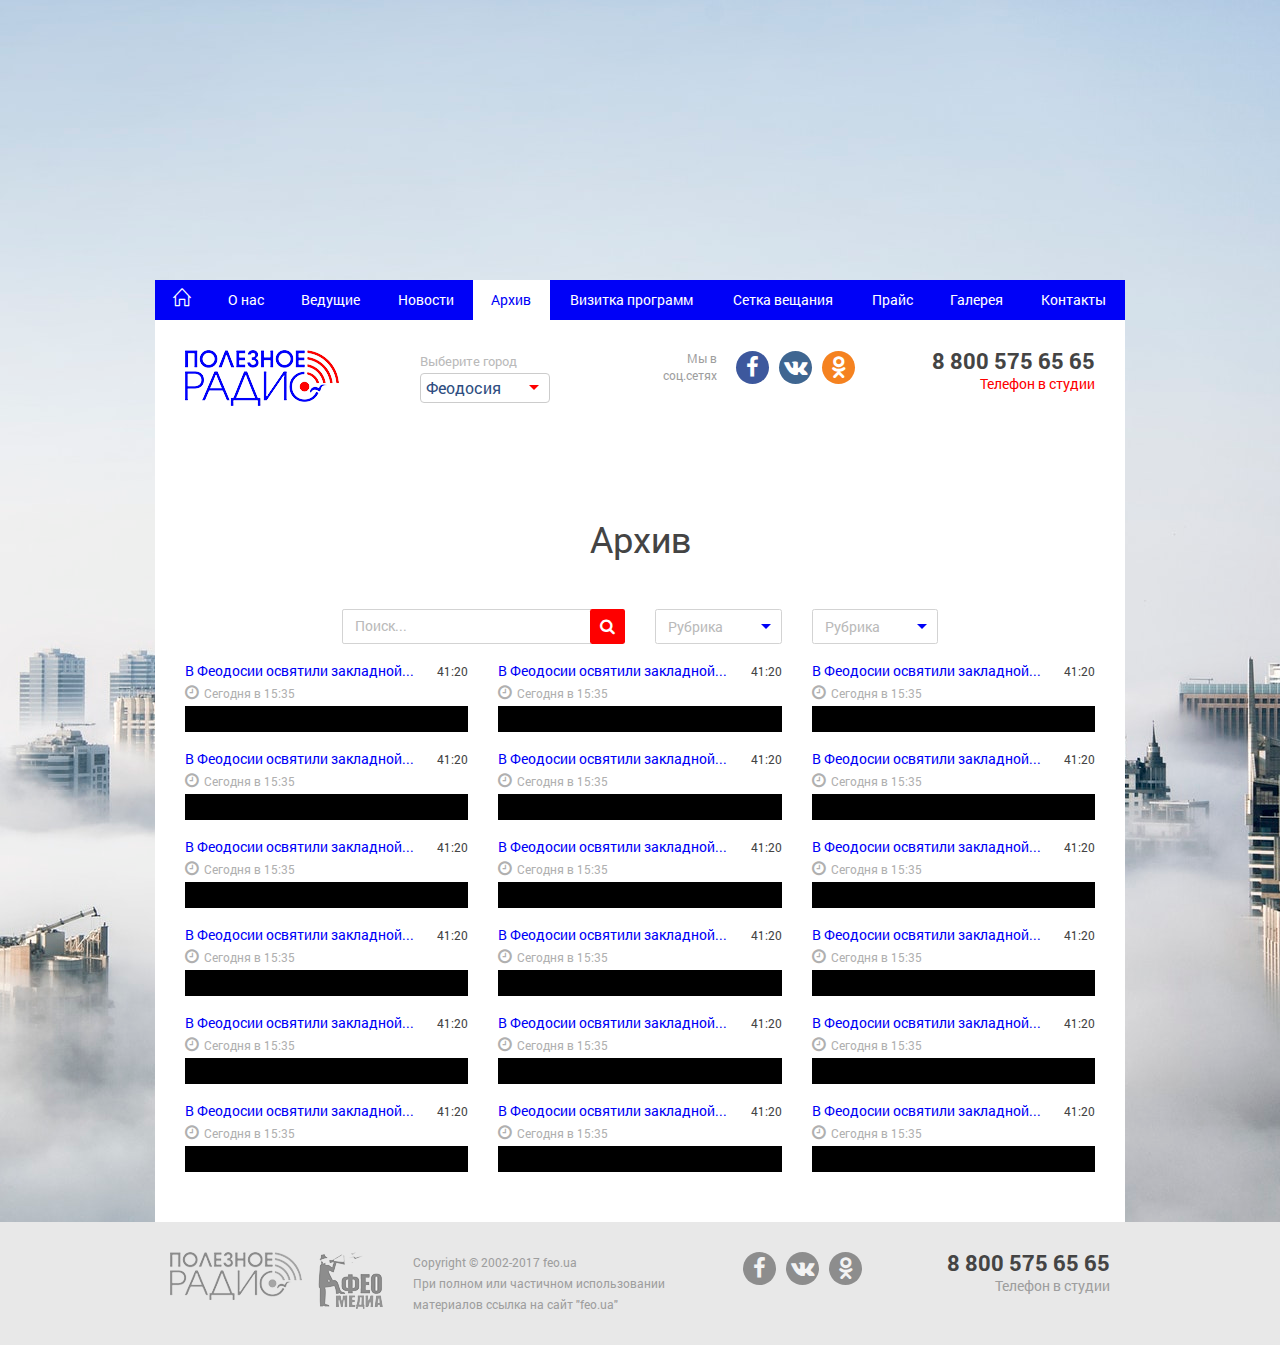
==== arhiv.html @ bcfb174d "13.10.17+" ====
<!DOCTYPE html>
<html>

<head>

	<meta charset="utf-8">

	<title>Архив</title>
	<meta name="description" content="">

	<meta http-equiv="X-UA-Compatible" content="IE=edge">
	<meta name="viewport" content="width=device-width, initial-scale=1, maximum-scale=1">

	<meta property="og:image" content="path/to/image.jpg">
	<link rel="shortcut icon" href="img/favicon/favicon.ico" type="image/x-icon">
	<link rel="apple-touch-icon" href="img/favicon/apple-touch-icon.png">
	<link rel="apple-touch-icon" sizes="72x72" href="img/favicon/apple-touch-icon-72x72.png">
	<link rel="apple-touch-icon" sizes="114x114" href="img/favicon/apple-touch-icon-114x114.png">

	<link rel="stylesheet" href="libs/simple-line-icons/css/simple-line-icons.css">
	<link rel="stylesheet" href="libs/font-awesome/css/font-awesome.min.css">
	<link rel="stylesheet" href="css/main.min.css">

	<!-- Chrome, Firefox OS and Opera -->
	<meta name="theme-color" content="#000">
	<!-- Windows Phone -->
	<meta name="msapplication-navbutton-color" content="#000">
	<!-- iOS Safari -->
	<meta name="apple-mobile-web-app-status-bar-style" content="#000">

</head>

<body>
	<header class="main-header">
		<div class="container">
			<div class="row">
				<nav class="main-menu hidden-xs">
					<ul>
						<li><a href="/"><span class="icon-home"></span></a></li>
						<li><a href="onas.html">О нас</a></li>
						<li><a href="vedushie.html">Ведущие</a></li>
						<li><a href="novosti.html">Новости</a></li>
						<li class="active"><a href="arhiv.html">Архив</a></li>
						<li><a href="#">Визитка программ</a></li>
						<li><a href="#">Сетка вещания</a></li>
						<li class="hidden-sm hidden-xs"><a href="#">Прайс</a></li>
						<li class="hidden-sm hidden-xs"><a href="galereya.html">Галерея</a></li>
						<li class="hidden-sm hidden-xs"><a href="contacti.html">Контакты</a></li>
						<li class="hidden-lg hidden-md has-drop">
							<a href="#">Ещё<span class="icon-arrow-down"></span></a>
							<ul>
								<li class="hidden-lg hidden-md"><a href="#">Прайс</a></li>
								<li class="hidden-lg hidden-md"><a href="galereya.html">Галерея</a></li>
								<li class="hidden-lg hidden-md"><a href="contacti.html">Контакты</a></li>
							</ul>
						</li>
					</ul>
				</nav>
				<div class="top-sect">
					<div class="row">
						<div class="col-sm-3 col-xs-6">
							<div class="logo-wrap">
								<a href="/">
									<img src="/img/logo.png" alt="полезное радио">
								</a>
							</div>
						</div>
						<div class="col-sm-3 col-xs-6">
							<div class="city-select">
								<span>Выберите город</span>
								<select class="city-filter">
									<option value="Феодосия">Феодосия</option>
									<option value="Ялта">Ялта</option>
									<option value="Керчь">Керчь</option>
									<option value="Симферополь">Симферополь</option>
								</select>
							</div>
						</div>
						<div class="col-sm-3 hidden-xs">
							<div class="social-wrap">
								<div class="social-descr hidden-sm hidden-xs">
									<span>Мы в<br>соц.сетях</span>
								</div>
								<div class="social-items">
									<a href="#" class="fb"><i class="fa fa-facebook" aria-hidden="true"></i></a>
									<a href="#" class="vk"><i class="fa fa-vk" aria-hidden="true"></i></a>
									<a href="#" class="od"><i class="fa fa-odnoklassniki" aria-hidden="true"></i></a>
								</div>
							</div>
						</div>
						<div class="col-sm-3 hidden-xs">
							<div class="phone">
								<span>
									8 800 575 65 65
								</span>
							</div>
							<div class="phone-descr">
								<span>
									Телефон в студии
								</span>
							</div>
						</div>
					</div>
				</div>
				<div class="main-mobile-menu hidden-lg hidden-md hidden-sm">
					<div class="phone">
						<span>
							8 800 575 65 65
						</span>
					</div>
					<a href="#" class="toggle-menu hidden-lg hidden-md hidden-sm"><span></span></a>
					<ul class="toggle-mobile-menu">
						<li><a href="/">Главная</a></li>
						<li><a href="onas.html">О нас</a></li>
						<li><a href="vedushie.html">Ведущие</a></li>
						<li><a href="novosti.html">Новости</a></li>
						<li><a href="arhiv.html">Архив</a></li>
						<li><a href="#">Визитка программ</a></li>
						<li><a href="#">Сетка вещания</a></li>
						<li><a href="#">Прайс</a></li>
						<li><a href="galereya.html">Галерея</a></li>
						<li><a href="contacti.html">Контакты</a></li>
					</ul>
				</div>
			</div>
		</div>
	</header>

	<main class="main-content">
		<section class="section-arhiv">
			<div class="container">
				<div class="row">
					<div class="section-wrap">
						<div class="row">
							<h1>Архив</h1>
							<div class="col-md-2 col-sm-1 hidden-xs"></div>
							<div class="col-md-4 col-sm-4 col-xs-12">
								<form class="form-search">
									<div class="search-wrap">
										<a href="#"><i class="fa fa-search" aria-hidden="true"></i></a>
										<input type="text" placeholder="Поиск...">
									</div>
								</form>
							</div>
							<div class="col-md-2 col-sm-3 col-xs-6">
								<div class="cat-select">
									<select class="cat-filter">
										<option>title</option>
										<option value="1">1</option>
										<option value="2">2</option>
										<option value="3">3</option>
										<option value="4">4</option>
									</select>
								</div>
							</div>
							<div class="col-md-2 col-sm-3 col-xs-6">
								<div class="cat-select">
									<select class="cat-filter">
										<option>title</option>
										<option value="1">1</option>
										<option value="2">2</option>
										<option value="3">3</option>
										<option value="4">4</option>
									</select>
								</div>
							</div>
							<div class="col-md-2 col-sm-1 hidden-xs"></div>
							<div class="col-md-4 col-sm-6 col-xs-12">
								<div class="audio-wrapper">
									<div class="audio">
										<div class="top-sect">
											<div class="title">В Феодосии освятили закладной...</div>
											<div class="time">41:20</div>
										</div>
										<span class="time-wrap"><span class="icon-time"><i class="fa fa-clock-o" aria-hidden="true"></i></span>Сегодня в 15:35</span>
										<div class="content-sect">
											
										</div>
									</div>
									<div class="audio">
										<div class="top-sect">
											<div class="title">В Феодосии освятили закладной...</div>
											<div class="time">41:20</div>
										</div>
										<span class="time-wrap"><span class="icon-time"><i class="fa fa-clock-o" aria-hidden="true"></i></span>Сегодня в 15:35</span>
										<div class="content-sect">
											
										</div>
									</div>
									<div class="audio">
										<div class="top-sect">
											<div class="title">В Феодосии освятили закладной...</div>
											<div class="time">41:20</div>
										</div>
										<span class="time-wrap"><span class="icon-time"><i class="fa fa-clock-o" aria-hidden="true"></i></span>Сегодня в 15:35</span>
										<div class="content-sect">
											
										</div>
									</div>
									<div class="audio">
										<div class="top-sect">
											<div class="title">В Феодосии освятили закладной...</div>
											<div class="time">41:20</div>
										</div>
										<span class="time-wrap"><span class="icon-time"><i class="fa fa-clock-o" aria-hidden="true"></i></span>Сегодня в 15:35</span>
										<div class="content-sect">
											
										</div>
									</div>
									<div class="audio">
										<div class="top-sect">
											<div class="title">В Феодосии освятили закладной...</div>
											<div class="time">41:20</div>
										</div>
										<span class="time-wrap"><span class="icon-time"><i class="fa fa-clock-o" aria-hidden="true"></i></span>Сегодня в 15:35</span>
										<div class="content-sect">
											
										</div>
									</div>
									<div class="audio">
										<div class="top-sect">
											<div class="title">В Феодосии освятили закладной...</div>
											<div class="time">41:20</div>
										</div>
										<span class="time-wrap"><span class="icon-time"><i class="fa fa-clock-o" aria-hidden="true"></i></span>Сегодня в 15:35</span>
										<div class="content-sect">
											
										</div>
									</div>
								</div>
							</div>
							<div class="col-md-4 col-sm-6 col-xs-12">
								<div class="audio-wrapper">
									<div class="audio">
										<div class="top-sect">
											<div class="title">В Феодосии освятили закладной...</div>
											<div class="time">41:20</div>
										</div>
										<span class="time-wrap"><span class="icon-time"><i class="fa fa-clock-o" aria-hidden="true"></i></span>Сегодня в 15:35</span>
										<div class="content-sect">
											
										</div>
									</div>
									<div class="audio">
										<div class="top-sect">
											<div class="title">В Феодосии освятили закладной...</div>
											<div class="time">41:20</div>
										</div>
										<span class="time-wrap"><span class="icon-time"><i class="fa fa-clock-o" aria-hidden="true"></i></span>Сегодня в 15:35</span>
										<div class="content-sect">
											
										</div>
									</div>
									<div class="audio">
										<div class="top-sect">
											<div class="title">В Феодосии освятили закладной...</div>
											<div class="time">41:20</div>
										</div>
										<span class="time-wrap"><span class="icon-time"><i class="fa fa-clock-o" aria-hidden="true"></i></span>Сегодня в 15:35</span>
										<div class="content-sect">
											
										</div>
									</div>
									<div class="audio">
										<div class="top-sect">
											<div class="title">В Феодосии освятили закладной...</div>
											<div class="time">41:20</div>
										</div>
										<span class="time-wrap"><span class="icon-time"><i class="fa fa-clock-o" aria-hidden="true"></i></span>Сегодня в 15:35</span>
										<div class="content-sect">
											
										</div>
									</div>
									<div class="audio">
										<div class="top-sect">
											<div class="title">В Феодосии освятили закладной...</div>
											<div class="time">41:20</div>
										</div>
										<span class="time-wrap"><span class="icon-time"><i class="fa fa-clock-o" aria-hidden="true"></i></span>Сегодня в 15:35</span>
										<div class="content-sect">
											
										</div>
									</div>
									<div class="audio">
										<div class="top-sect">
											<div class="title">В Феодосии освятили закладной...</div>
											<div class="time">41:20</div>
										</div>
										<span class="time-wrap"><span class="icon-time"><i class="fa fa-clock-o" aria-hidden="true"></i></span>Сегодня в 15:35</span>
										<div class="content-sect">
											
										</div>
									</div>
								</div>
							</div>
							<div class="col-md-4 col-sm-6 col-xs-12">
								<div class="audio-wrapper">
									<div class="audio">
										<div class="top-sect">
											<div class="title">В Феодосии освятили закладной...</div>
											<div class="time">41:20</div>
										</div>
										<span class="time-wrap"><span class="icon-time"><i class="fa fa-clock-o" aria-hidden="true"></i></span>Сегодня в 15:35</span>
										<div class="content-sect">
											
										</div>
									</div>
									<div class="audio">
										<div class="top-sect">
											<div class="title">В Феодосии освятили закладной...</div>
											<div class="time">41:20</div>
										</div>
										<span class="time-wrap"><span class="icon-time"><i class="fa fa-clock-o" aria-hidden="true"></i></span>Сегодня в 15:35</span>
										<div class="content-sect">
											
										</div>
									</div>
									<div class="audio">
										<div class="top-sect">
											<div class="title">В Феодосии освятили закладной...</div>
											<div class="time">41:20</div>
										</div>
										<span class="time-wrap"><span class="icon-time"><i class="fa fa-clock-o" aria-hidden="true"></i></span>Сегодня в 15:35</span>
										<div class="content-sect">
											
										</div>
									</div>
									<div class="audio">
										<div class="top-sect">
											<div class="title">В Феодосии освятили закладной...</div>
											<div class="time">41:20</div>
										</div>
										<span class="time-wrap"><span class="icon-time"><i class="fa fa-clock-o" aria-hidden="true"></i></span>Сегодня в 15:35</span>
										<div class="content-sect">
											
										</div>
									</div>
									<div class="audio">
										<div class="top-sect">
											<div class="title">В Феодосии освятили закладной...</div>
											<div class="time">41:20</div>
										</div>
										<span class="time-wrap"><span class="icon-time"><i class="fa fa-clock-o" aria-hidden="true"></i></span>Сегодня в 15:35</span>
										<div class="content-sect">
											
										</div>
									</div>
									<div class="audio">
										<div class="top-sect">
											<div class="title">В Феодосии освятили закладной...</div>
											<div class="time">41:20</div>
										</div>
										<span class="time-wrap"><span class="icon-time"><i class="fa fa-clock-o" aria-hidden="true"></i></span>Сегодня в 15:35</span>
										<div class="content-sect">
											
										</div>
									</div>
								</div>
							</div>
						</div>
					</div>
				</div>
			</div>
		</section>
	</main>

	<footer class="main-footer">
			<div class="container">
				<div class="row">
					<div class="col-md-3 col-sm-4">
						<div class="logo-wrap-radio">
							<a href="/">
								<img src="/img/footer-logo-radio.png" alt="полезное радио">
							</a>
						</div>
						<div class="logo-wrap-media hidden-xs">
							<a href="/">
								<img src="/img/footer-logo-media.png" alt="полезное радио">
							</a>
						</div>
						<div class="social-wrap hidden-lg hidden-md hidden-sm">
							<div class="social-items">
								<a href="#" class="fb"><i class="fa fa-facebook" aria-hidden="true"></i></a>
								<a href="#" class="vk"><i class="fa fa-vk" aria-hidden="true"></i></a>
								<a href="#" class="od"><i class="fa fa-odnoklassniki" aria-hidden="true"></i></a>
							</div>
						</div>
					</div>
					<div class="col-md-4 col-sm-5">
						<div class="copy">
							Copyright © 2002-2017 feo.ua <br> При полном или частичном использовании <br> материалов ссылка на сайт "feo.ua"
						</div>
					</div>
					<div class="col-md-2 hidden-sm hidden-xs">
						<div class="social-wrap">
							<div class="social-items">
								<a href="#" class="fb"><i class="fa fa-facebook" aria-hidden="true"></i></a>
								<a href="#" class="vk"><i class="fa fa-vk" aria-hidden="true"></i></a>
								<a href="#" class="od"><i class="fa fa-odnoklassniki" aria-hidden="true"></i></a>
							</div>
						</div>
					</div>
					<div class="col-md-3 col-sm-3">
						<div class="phone">
							<span>
								8 800 575 65 65
							</span>
						</div>
						<div class="phone-descr hidden-sm">
							<span>
								Телефон в студии
							</span>
						</div>
						<div class="social-wrap hidden-lg hidden-md hidden-xs">
							<div class="social-items">
								<a href="#" class="fb"><i class="fa fa-facebook" aria-hidden="true"></i></a>
								<a href="#" class="vk"><i class="fa fa-vk" aria-hidden="true"></i></a>
								<a href="#" class="od"><i class="fa fa-odnoklassniki" aria-hidden="true"></i></a>
							</div>
						</div>
					</div>
				</div>
			</div>
	</footer>

	<script src="js/scripts.min.js"></script>

</body>
</html>
---- libs/simple-line-icons/css/simple-line-icons.css ----
@font-face {
  font-family: 'simple-line-icons';
  src: url('../fonts/Simple-Line-Icons.eot?v=2.4.0');
  src: url('../fonts/Simple-Line-Icons.eot?v=2.4.0#iefix') format('embedded-opentype'), url('../fonts/Simple-Line-Icons.woff2?v=2.4.0') format('woff2'), url('../fonts/Simple-Line-Icons.ttf?v=2.4.0') format('truetype'), url('../fonts/Simple-Line-Icons.woff?v=2.4.0') format('woff'), url('../fonts/Simple-Line-Icons.svg?v=2.4.0#simple-line-icons') format('svg');
  font-weight: normal;
  font-style: normal;
}
/*
 Use the following CSS code if you want to have a class per icon.
 Instead of a list of all class selectors, you can use the generic [class*="icon-"] selector, but it's slower:
*/
.icon-user,
.icon-people,
.icon-user-female,
.icon-user-follow,
.icon-user-following,
.icon-user-unfollow,
.icon-login,
.icon-logout,
.icon-emotsmile,
.icon-phone,
.icon-call-end,
.icon-call-in,
.icon-call-out,
.icon-map,
.icon-location-pin,
.icon-direction,
.icon-directions,
.icon-compass,
.icon-layers,
.icon-menu,
.icon-list,
.icon-options-vertical,
.icon-options,
.icon-arrow-down,
.icon-arrow-left,
.icon-arrow-right,
.icon-arrow-up,
.icon-arrow-up-circle,
.icon-arrow-left-circle,
.icon-arrow-right-circle,
.icon-arrow-down-circle,
.icon-check,
.icon-clock,
.icon-plus,
.icon-minus,
.icon-close,
.icon-event,
.icon-exclamation,
.icon-organization,
.icon-trophy,
.icon-screen-smartphone,
.icon-screen-desktop,
.icon-plane,
.icon-notebook,
.icon-mustache,
.icon-mouse,
.icon-magnet,
.icon-energy,
.icon-disc,
.icon-cursor,
.icon-cursor-move,
.icon-crop,
.icon-chemistry,
.icon-speedometer,
.icon-shield,
.icon-screen-tablet,
.icon-magic-wand,
.icon-hourglass,
.icon-graduation,
.icon-ghost,
.icon-game-controller,
.icon-fire,
.icon-eyeglass,
.icon-envelope-open,
.icon-envelope-letter,
.icon-bell,
.icon-badge,
.icon-anchor,
.icon-wallet,
.icon-vector,
.icon-speech,
.icon-puzzle,
.icon-printer,
.icon-present,
.icon-playlist,
.icon-pin,
.icon-picture,
.icon-handbag,
.icon-globe-alt,
.icon-globe,
.icon-folder-alt,
.icon-folder,
.icon-film,
.icon-feed,
.icon-drop,
.icon-drawer,
.icon-docs,
.icon-doc,
.icon-diamond,
.icon-cup,
.icon-calculator,
.icon-bubbles,
.icon-briefcase,
.icon-book-open,
.icon-basket-loaded,
.icon-basket,
.icon-bag,
.icon-action-undo,
.icon-action-redo,
.icon-wrench,
.icon-umbrella,
.icon-trash,
.icon-tag,
.icon-support,
.icon-frame,
.icon-size-fullscreen,
.icon-size-actual,
.icon-shuffle,
.icon-share-alt,
.icon-share,
.icon-rocket,
.icon-question,
.icon-pie-chart,
.icon-pencil,
.icon-note,
.icon-loop,
.icon-home,
.icon-grid,
.icon-graph,
.icon-microphone,
.icon-music-tone-alt,
.icon-music-tone,
.icon-earphones-alt,
.icon-earphones,
.icon-equalizer,
.icon-like,
.icon-dislike,
.icon-control-start,
.icon-control-rewind,
.icon-control-play,
.icon-control-pause,
.icon-control-forward,
.icon-control-end,
.icon-volume-1,
.icon-volume-2,
.icon-volume-off,
.icon-calendar,
.icon-bulb,
.icon-chart,
.icon-ban,
.icon-bubble,
.icon-camrecorder,
.icon-camera,
.icon-cloud-download,
.icon-cloud-upload,
.icon-envelope,
.icon-eye,
.icon-flag,
.icon-heart,
.icon-info,
.icon-key,
.icon-link,
.icon-lock,
.icon-lock-open,
.icon-magnifier,
.icon-magnifier-add,
.icon-magnifier-remove,
.icon-paper-clip,
.icon-paper-plane,
.icon-power,
.icon-refresh,
.icon-reload,
.icon-settings,
.icon-star,
.icon-symbol-female,
.icon-symbol-male,
.icon-target,
.icon-credit-card,
.icon-paypal,
.icon-social-tumblr,
.icon-social-twitter,
.icon-social-facebook,
.icon-social-instagram,
.icon-social-linkedin,
.icon-social-pinterest,
.icon-social-github,
.icon-social-google,
.icon-social-reddit,
.icon-social-skype,
.icon-social-dribbble,
.icon-social-behance,
.icon-social-foursqare,
.icon-social-soundcloud,
.icon-social-spotify,
.icon-social-stumbleupon,
.icon-social-youtube,
.icon-social-dropbox,
.icon-social-vkontakte,
.icon-social-steam {
  font-family: 'simple-line-icons';
  speak: none;
  font-style: normal;
  font-weight: normal;
  font-variant: normal;
  text-transform: none;
  line-height: 1;
  /* Better Font Rendering =========== */
  -webkit-font-smoothing: antialiased;
  -moz-osx-font-smoothing: grayscale;
}
.icon-user:before {
  content: "\e005";
}
.icon-people:before {
  content: "\e001";
}
.icon-user-female:before {
  content: "\e000";
}
.icon-user-follow:before {
  content: "\e002";
}
.icon-user-following:before {
  content: "\e003";
}
.icon-user-unfollow:before {
  content: "\e004";
}
.icon-login:before {
  content: "\e066";
}
.icon-logout:before {
  content: "\e065";
}
.icon-emotsmile:before {
  content: "\e021";
}
.icon-phone:before {
  content: "\e600";
}
.icon-call-end:before {
  content: "\e048";
}
.icon-call-in:before {
  content: "\e047";
}
.icon-call-out:before {
  content: "\e046";
}
.icon-map:before {
  content: "\e033";
}
.icon-location-pin:before {
  content: "\e096";
}
.icon-direction:before {
  content: "\e042";
}
.icon-directions:before {
  content: "\e041";
}
.icon-compass:before {
  content: "\e045";
}
.icon-layers:before {
  content: "\e034";
}
.icon-menu:before {
  content: "\e601";
}
.icon-list:before {
  content: "\e067";
}
.icon-options-vertical:before {
  content: "\e602";
}
.icon-options:before {
  content: "\e603";
}
.icon-arrow-down:before {
  content: "\e604";
}
.icon-arrow-left:before {
  content: "\e605";
}
.icon-arrow-right:before {
  content: "\e606";
}
.icon-arrow-up:before {
  content: "\e607";
}
.icon-arrow-up-circle:before {
  content: "\e078";
}
.icon-arrow-left-circle:before {
  content: "\e07a";
}
.icon-arrow-right-circle:before {
  content: "\e079";
}
.icon-arrow-down-circle:before {
  content: "\e07b";
}
.icon-check:before {
  content: "\e080";
}
.icon-clock:before {
  content: "\e081";
}
.icon-plus:before {
  content: "\e095";
}
.icon-minus:before {
  content: "\e615";
}
.icon-close:before {
  content: "\e082";
}
.icon-event:before {
  content: "\e619";
}
.icon-exclamation:before {
  content: "\e617";
}
.icon-organization:before {
  content: "\e616";
}
.icon-trophy:before {
  content: "\e006";
}
.icon-screen-smartphone:before {
  content: "\e010";
}
.icon-screen-desktop:before {
  content: "\e011";
}
.icon-plane:before {
  content: "\e012";
}
.icon-notebook:before {
  content: "\e013";
}
.icon-mustache:before {
  content: "\e014";
}
.icon-mouse:before {
  content: "\e015";
}
.icon-magnet:before {
  content: "\e016";
}
.icon-energy:before {
  content: "\e020";
}
.icon-disc:before {
  content: "\e022";
}
.icon-cursor:before {
  content: "\e06e";
}
.icon-cursor-move:before {
  content: "\e023";
}
.icon-crop:before {
  content: "\e024";
}
.icon-chemistry:before {
  content: "\e026";
}
.icon-speedometer:before {
  content: "\e007";
}
.icon-shield:before {
  content: "\e00e";
}
.icon-screen-tablet:before {
  content: "\e00f";
}
.icon-magic-wand:before {
  content: "\e017";
}
.icon-hourglass:before {
  content: "\e018";
}
.icon-graduation:before {
  content: "\e019";
}
.icon-ghost:before {
  content: "\e01a";
}
.icon-game-controller:before {
  content: "\e01b";
}
.icon-fire:before {
  content: "\e01c";
}
.icon-eyeglass:before {
  content: "\e01d";
}
.icon-envelope-open:before {
  content: "\e01e";
}
.icon-envelope-letter:before {
  content: "\e01f";
}
.icon-bell:before {
  content: "\e027";
}
.icon-badge:before {
  content: "\e028";
}
.icon-anchor:before {
  content: "\e029";
}
.icon-wallet:before {
  content: "\e02a";
}
.icon-vector:before {
  content: "\e02b";
}
.icon-speech:before {
  content: "\e02c";
}
.icon-puzzle:before {
  content: "\e02d";
}
.icon-printer:before {
  content: "\e02e";
}
.icon-present:before {
  content: "\e02f";
}
.icon-playlist:before {
  content: "\e030";
}
.icon-pin:before {
  content: "\e031";
}
.icon-picture:before {
  content: "\e032";
}
.icon-handbag:before {
  content: "\e035";
}
.icon-globe-alt:before {
  content: "\e036";
}
.icon-globe:before {
  content: "\e037";
}
.icon-folder-alt:before {
  content: "\e039";
}
.icon-folder:before {
  content: "\e089";
}
.icon-film:before {
  content: "\e03a";
}
.icon-feed:before {
  content: "\e03b";
}
.icon-drop:before {
  content: "\e03e";
}
.icon-drawer:before {
  content: "\e03f";
}
.icon-docs:before {
  content: "\e040";
}
.icon-doc:before {
  content: "\e085";
}
.icon-diamond:before {
  content: "\e043";
}
.icon-cup:before {
  content: "\e044";
}
.icon-calculator:before {
  content: "\e049";
}
.icon-bubbles:before {
  content: "\e04a";
}
.icon-briefcase:before {
  content: "\e04b";
}
.icon-book-open:before {
  content: "\e04c";
}
.icon-basket-loaded:before {
  content: "\e04d";
}
.icon-basket:before {
  content: "\e04e";
}
.icon-bag:before {
  content: "\e04f";
}
.icon-action-undo:before {
  content: "\e050";
}
.icon-action-redo:before {
  content: "\e051";
}
.icon-wrench:before {
  content: "\e052";
}
.icon-umbrella:before {
  content: "\e053";
}
.icon-trash:before {
  content: "\e054";
}
.icon-tag:before {
  content: "\e055";
}
.icon-support:before {
  content: "\e056";
}
.icon-frame:before {
  content: "\e038";
}
.icon-size-fullscreen:before {
  content: "\e057";
}
.icon-size-actual:before {
  content: "\e058";
}
.icon-shuffle:before {
  content: "\e059";
}
.icon-share-alt:before {
  content: "\e05a";
}
.icon-share:before {
  content: "\e05b";
}
.icon-rocket:before {
  content: "\e05c";
}
.icon-question:before {
  content: "\e05d";
}
.icon-pie-chart:before {
  content: "\e05e";
}
.icon-pencil:before {
  content: "\e05f";
}
.icon-note:before {
  content: "\e060";
}
.icon-loop:before {
  content: "\e064";
}
.icon-home:before {
  content: "\e069";
}
.icon-grid:before {
  content: "\e06a";
}
.icon-graph:before {
  content: "\e06b";
}
.icon-microphone:before {
  content: "\e063";
}
.icon-music-tone-alt:before {
  content: "\e061";
}
.icon-music-tone:before {
  content: "\e062";
}
.icon-earphones-alt:before {
  content: "\e03c";
}
.icon-earphones:before {
  content: "\e03d";
}
.icon-equalizer:before {
  content: "\e06c";
}
.icon-like:before {
  content: "\e068";
}
.icon-dislike:before {
  content: "\e06d";
}
.icon-control-start:before {
  content: "\e06f";
}
.icon-control-rewind:before {
  content: "\e070";
}
.icon-control-play:before {
  content: "\e071";
}
.icon-control-pause:before {
  content: "\e072";
}
.icon-control-forward:before {
  content: "\e073";
}
.icon-control-end:before {
  content: "\e074";
}
.icon-volume-1:before {
  content: "\e09f";
}
.icon-volume-2:before {
  content: "\e0a0";
}
.icon-volume-off:before {
  content: "\e0a1";
}
.icon-calendar:before {
  content: "\e075";
}
.icon-bulb:before {
  content: "\e076";
}
.icon-chart:before {
  content: "\e077";
}
.icon-ban:before {
  content: "\e07c";
}
.icon-bubble:before {
  content: "\e07d";
}
.icon-camrecorder:before {
  content: "\e07e";
}
.icon-camera:before {
  content: "\e07f";
}
.icon-cloud-download:before {
  content: "\e083";
}
.icon-cloud-upload:before {
  content: "\e084";
}
.icon-envelope:before {
  content: "\e086";
}
.icon-eye:before {
  content: "\e087";
}
.icon-flag:before {
  content: "\e088";
}
.icon-heart:before {
  content: "\e08a";
}
.icon-info:before {
  content: "\e08b";
}
.icon-key:before {
  content: "\e08c";
}
.icon-link:before {
  content: "\e08d";
}
.icon-lock:before {
  content: "\e08e";
}
.icon-lock-open:before {
  content: "\e08f";
}
.icon-magnifier:before {
  content: "\e090";
}
.icon-magnifier-add:before {
  content: "\e091";
}
.icon-magnifier-remove:before {
  content: "\e092";
}
.icon-paper-clip:before {
  content: "\e093";
}
.icon-paper-plane:before {
  content: "\e094";
}
.icon-power:before {
  content: "\e097";
}
.icon-refresh:before {
  content: "\e098";
}
.icon-reload:before {
  content: "\e099";
}
.icon-settings:before {
  content: "\e09a";
}
.icon-star:before {
  content: "\e09b";
}
.icon-symbol-female:before {
  content: "\e09c";
}
.icon-symbol-male:before {
  content: "\e09d";
}
.icon-target:before {
  content: "\e09e";
}
.icon-credit-card:before {
  content: "\e025";
}
.icon-paypal:before {
  content: "\e608";
}
.icon-social-tumblr:before {
  content: "\e00a";
}
.icon-social-twitter:before {
  content: "\e009";
}
.icon-social-facebook:before {
  content: "\e00b";
}
.icon-social-instagram:before {
  content: "\e609";
}
.icon-social-linkedin:before {
  content: "\e60a";
}
.icon-social-pinterest:before {
  content: "\e60b";
}
.icon-social-github:before {
  content: "\e60c";
}
.icon-social-google:before {
  content: "\e60d";
}
.icon-social-reddit:before {
  content: "\e60e";
}
.icon-social-skype:before {
  content: "\e60f";
}
.icon-social-dribbble:before {
  content: "\e00d";
}
.icon-social-behance:before {
  content: "\e610";
}
.icon-social-foursqare:before {
  content: "\e611";
}
.icon-social-soundcloud:before {
  content: "\e612";
}
.icon-social-spotify:before {
  content: "\e613";
}
.icon-social-stumbleupon:before {
  content: "\e614";
}
.icon-social-youtube:before {
  content: "\e008";
}
.icon-social-dropbox:before {
  content: "\e00c";
}
.icon-social-vkontakte:before {
  content: "\e618";
}
.icon-social-steam:before {
  content: "\e620";
}
---- css/main.min.css ----
@charset "UTF-8";@font-face{font-family:roboto;font-style:normal;font-weight:400;src:url(../fonts/RobotoRegular/RobotoRegular.eot?#iefix) format("embedded-opentype"),url(../fonts/RobotoRegular/RobotoRegular.woff) format("woff"),url(../fonts/RobotoRegular/RobotoRegular.ttf) format("truetype")}@font-face{font-family:roboto;font-style:normal;font-weight:700;src:url(../fonts/RobotoBold/RobotoBold.eot?#iefix) format("embedded-opentype"),url(../fonts/RobotoBold/RobotoBold.woff) format("woff"),url(../fonts/RobotoBold/RobotoBold.ttf) format("truetype")}/*!
 * Bootstrap v3.3.7 (http://getbootstrap.com)
 * Copyright 2011-2017 Twitter, Inc.
 * Licensed under MIT (https://github.com/twbs/bootstrap/blob/master/LICENSE)
 *//*!
 * Generated using the Bootstrap Customizer (https://getbootstrap.com/docs/3.3/customize/?id=8ed896ce92e87d66fb174aaaf6802965)
 * Config saved to config.json and https://gist.github.com/8ed896ce92e87d66fb174aaaf6802965
 *//*!
 * Bootstrap v3.3.7 (http://getbootstrap.com)
 * Copyright 2011-2016 Twitter, Inc.
 * Licensed under MIT (https://github.com/twbs/bootstrap/blob/master/LICENSE)
 *//*! normalize.css v3.0.3 | MIT License | github.com/necolas/normalize.css */html{font-family:sans-serif;-ms-text-size-adjust:100%;-webkit-text-size-adjust:100%}body{margin:0}article,aside,details,figcaption,figure,footer,header,hgroup,main,menu,nav,section,summary{display:block}audio,canvas,progress,video{display:inline-block;vertical-align:baseline}audio:not([controls]){display:none;height:0}[hidden],template{display:none}a{background-color:transparent}a:active,a:hover{outline:0}abbr[title]{border-bottom:1px dotted}b,strong{font-weight:700}dfn{font-style:italic}h1{font-size:2em;margin:.67em 0}mark{background:#ff0;color:#000}small{font-size:80%}sub,sup{font-size:75%;line-height:0;position:relative;vertical-align:baseline}sup{top:-.5em}sub{bottom:-.25em}img{border:0}svg:not(:root){overflow:hidden}figure{margin:1em 40px}hr{-webkit-box-sizing:content-box;box-sizing:content-box;height:0}pre{overflow:auto}code,kbd,pre,samp{font-family:monospace,monospace;font-size:1em}button,input,optgroup,select,textarea{color:inherit;font:inherit;margin:0}button{overflow:visible}button,select{text-transform:none}button,html input[type=button],input[type=reset],input[type=submit]{-webkit-appearance:button;cursor:pointer}button[disabled],html input[disabled]{cursor:default}button::-moz-focus-inner,input::-moz-focus-inner{border:0;padding:0}input{line-height:normal}input[type=checkbox],input[type=radio]{-webkit-box-sizing:border-box;box-sizing:border-box;padding:0}input[type=number]::-webkit-inner-spin-button,input[type=number]::-webkit-outer-spin-button{height:auto}input[type=search]{-webkit-appearance:textfield;-webkit-box-sizing:content-box;box-sizing:content-box}input[type=search]::-webkit-search-cancel-button,input[type=search]::-webkit-search-decoration{-webkit-appearance:none}fieldset{border:1px solid silver;margin:0 2px;padding:.35em .625em .75em}legend{border:0;padding:0}textarea{overflow:auto}optgroup{font-weight:700}table{border-collapse:collapse;border-spacing:0}td,th{padding:0}/*! Source: https://github.com/h5bp/html5-boilerplate/blob/master/src/css/main.css */@media print{*,:after,:before{background:0 0!important;color:#000!important;-webkit-box-shadow:none!important;box-shadow:none!important;text-shadow:none!important}a,a:visited{text-decoration:underline}a[href]:after{content:" (" attr(href) ")"}abbr[title]:after{content:" (" attr(title) ")"}a[href^="#"]:after,a[href^="javascript:"]:after{content:""}blockquote,pre{border:1px solid #999;page-break-inside:avoid}thead{display:table-header-group}img,tr{page-break-inside:avoid}img{max-width:100%!important}h2,h3,p{orphans:3;widows:3}h2,h3{page-break-after:avoid}.navbar{display:none}.btn>.caret,.dropup>.btn>.caret{border-top-color:#000!important}.label{border:1px solid #000}.table{border-collapse:collapse!important}.table td,.table th{background-color:#fff!important}.table-bordered td,.table-bordered th{border:1px solid #ddd!important}}*{-webkit-box-sizing:border-box;box-sizing:border-box}:after,:before{-webkit-box-sizing:border-box;box-sizing:border-box}html{font-size:10px;-webkit-tap-highlight-color:transparent}body{font-family:"Helvetica Neue",Helvetica,Arial,sans-serif;font-size:14px;line-height:1.42857143;color:#333;background-color:#fff}button,input,select,textarea{font-family:inherit;font-size:inherit;line-height:inherit}a{color:#337ab7;text-decoration:none}a:focus,a:hover{color:#23527c;text-decoration:underline}a:focus{outline:5px auto -webkit-focus-ring-color;outline-offset:-2px}figure{margin:0}img{vertical-align:middle}.img-responsive{display:block;max-width:100%;height:auto}.img-rounded{-webkit-border-radius:6px;border-radius:6px}.img-thumbnail{padding:4px;line-height:1.42857143;background-color:#fff;border:1px solid #ddd;-webkit-border-radius:4px;border-radius:4px;-webkit-transition:all .2s ease-in-out;transition:all .2s ease-in-out;display:inline-block;max-width:100%;height:auto}.img-circle{-webkit-border-radius:50%;border-radius:50%}hr{margin-top:20px;margin-bottom:20px;border:0;border-top:1px solid #eee}.sr-only{position:absolute;width:1px;height:1px;margin:-1px;padding:0;overflow:hidden;clip:rect(0,0,0,0);border:0}.sr-only-focusable:active,.sr-only-focusable:focus{position:static;width:auto;height:auto;margin:0;overflow:visible;clip:auto}[role=button]{cursor:pointer}.h1,.h2,.h3,.h4,.h5,.h6,h1,h2,h3,h4,h5,h6{font-family:inherit;font-weight:500;line-height:1.1;color:inherit}.h1 .small,.h1 small,.h2 .small,.h2 small,.h3 .small,.h3 small,.h4 .small,.h4 small,.h5 .small,.h5 small,.h6 .small,.h6 small,h1 .small,h1 small,h2 .small,h2 small,h3 .small,h3 small,h4 .small,h4 small,h5 .small,h5 small,h6 .small,h6 small{font-weight:400;line-height:1;color:#777}.h1,.h2,.h3,h1,h2,h3{margin-top:20px;margin-bottom:10px}.h1 .small,.h1 small,.h2 .small,.h2 small,.h3 .small,.h3 small,h1 .small,h1 small,h2 .small,h2 small,h3 .small,h3 small{font-size:65%}.h4,.h5,.h6,h4,h5,h6{margin-top:10px;margin-bottom:10px}.h4 .small,.h4 small,.h5 .small,.h5 small,.h6 .small,.h6 small,h4 .small,h4 small,h5 .small,h5 small,h6 .small,h6 small{font-size:75%}.h1,h1{font-size:36px}.h2,h2{font-size:30px}.h3,h3{font-size:24px}.h4,h4{font-size:18px}.h5,h5{font-size:14px}.h6,h6{font-size:12px}p{margin:0 0 10px}.lead{margin-bottom:20px;font-size:16px;font-weight:300;line-height:1.4}@media (min-width:768px){.lead{font-size:21px}}.small,small{font-size:85%}.mark,mark{background-color:#fcf8e3;padding:.2em}.text-left{text-align:left}.text-right{text-align:right}.text-center{text-align:center}.text-justify{text-align:justify}.text-nowrap{white-space:nowrap}.text-lowercase{text-transform:lowercase}.text-uppercase{text-transform:uppercase}.text-capitalize{text-transform:capitalize}.text-muted{color:#777}.text-primary{color:#337ab7}a.text-primary:focus,a.text-primary:hover{color:#286090}.text-success{color:#3c763d}a.text-success:focus,a.text-success:hover{color:#2b542c}.text-info{color:#31708f}a.text-info:focus,a.text-info:hover{color:#245269}.text-warning{color:#8a6d3b}a.text-warning:focus,a.text-warning:hover{color:#66512c}.text-danger{color:#a94442}a.text-danger:focus,a.text-danger:hover{color:#843534}.bg-primary{color:#fff;background-color:#337ab7}a.bg-primary:focus,a.bg-primary:hover{background-color:#286090}.bg-success{background-color:#dff0d8}a.bg-success:focus,a.bg-success:hover{background-color:#c1e2b3}.bg-info{background-color:#d9edf7}a.bg-info:focus,a.bg-info:hover{background-color:#afd9ee}.bg-warning{background-color:#fcf8e3}a.bg-warning:focus,a.bg-warning:hover{background-color:#f7ecb5}.bg-danger{background-color:#f2dede}a.bg-danger:focus,a.bg-danger:hover{background-color:#e4b9b9}.page-header{padding-bottom:9px;margin:40px 0 20px;border-bottom:1px solid #eee}ol,ul{margin-top:0;margin-bottom:10px}ol ol,ol ul,ul ol,ul ul{margin-bottom:0}.list-unstyled{padding-left:0;list-style:none}.list-inline{padding-left:0;list-style:none;margin-left:-5px}.list-inline>li{display:inline-block;padding-left:5px;padding-right:5px}dl{margin-top:0;margin-bottom:20px}dd,dt{line-height:1.42857143}dt{font-weight:700}dd{margin-left:0}@media (min-width:768px){.dl-horizontal dt{float:left;width:160px;clear:left;text-align:right;overflow:hidden;text-overflow:ellipsis;white-space:nowrap}.dl-horizontal dd{margin-left:180px}}abbr[data-original-title],abbr[title]{cursor:help;border-bottom:1px dotted #777}.initialism{font-size:90%;text-transform:uppercase}blockquote{padding:10px 20px;margin:0 0 20px;font-size:17.5px;border-left:5px solid #eee}blockquote ol:last-child,blockquote p:last-child,blockquote ul:last-child{margin-bottom:0}blockquote .small,blockquote footer,blockquote small{display:block;font-size:80%;line-height:1.42857143;color:#777}blockquote .small:before,blockquote footer:before,blockquote small:before{content:'\2014 \00A0'}.blockquote-reverse,blockquote.pull-right{padding-right:15px;padding-left:0;border-right:5px solid #eee;border-left:0;text-align:right}.blockquote-reverse .small:before,.blockquote-reverse footer:before,.blockquote-reverse small:before,blockquote.pull-right .small:before,blockquote.pull-right footer:before,blockquote.pull-right small:before{content:''}.blockquote-reverse .small:after,.blockquote-reverse footer:after,.blockquote-reverse small:after,blockquote.pull-right .small:after,blockquote.pull-right footer:after,blockquote.pull-right small:after{content:'\00A0 \2014'}address{margin-bottom:20px;font-style:normal;line-height:1.42857143}code,kbd,pre,samp{font-family:Menlo,Monaco,Consolas,"Courier New",monospace}code{padding:2px 4px;font-size:90%;color:#c7254e;background-color:#f9f2f4;-webkit-border-radius:4px;border-radius:4px}kbd{padding:2px 4px;font-size:90%;color:#fff;background-color:#333;-webkit-border-radius:3px;border-radius:3px;-webkit-box-shadow:inset 0 -1px 0 rgba(0,0,0,.25);box-shadow:inset 0 -1px 0 rgba(0,0,0,.25)}kbd kbd{padding:0;font-size:100%;font-weight:700;-webkit-box-shadow:none;box-shadow:none}pre{display:block;padding:9.5px;margin:0 0 10px;font-size:13px;line-height:1.42857143;word-break:break-all;word-wrap:break-word;color:#333;background-color:#f5f5f5;border:1px solid #ccc;-webkit-border-radius:4px;border-radius:4px}pre code{padding:0;font-size:inherit;color:inherit;white-space:pre-wrap;background-color:transparent;-webkit-border-radius:0;border-radius:0}.pre-scrollable{max-height:340px;overflow-y:scroll}.container{margin-right:auto;margin-left:auto;padding-left:15px;padding-right:15px}@media (min-width:768px){.container{width:100%}}@media (min-width:992px){.container{width:970px}}@media (min-width:1200px){.container{width:970px}}.container-fluid{margin-right:auto;margin-left:auto;padding-left:15px;padding-right:15px}.row{margin-left:-15px;margin-right:-15px}.col-lg-1,.col-lg-10,.col-lg-11,.col-lg-12,.col-lg-2,.col-lg-3,.col-lg-4,.col-lg-5,.col-lg-6,.col-lg-7,.col-lg-8,.col-lg-9,.col-md-1,.col-md-10,.col-md-11,.col-md-12,.col-md-2,.col-md-3,.col-md-4,.col-md-5,.col-md-6,.col-md-7,.col-md-8,.col-md-9,.col-sm-1,.col-sm-10,.col-sm-11,.col-sm-12,.col-sm-2,.col-sm-3,.col-sm-4,.col-sm-5,.col-sm-6,.col-sm-7,.col-sm-8,.col-sm-9,.col-xs-1,.col-xs-10,.col-xs-11,.col-xs-12,.col-xs-2,.col-xs-3,.col-xs-4,.col-xs-5,.col-xs-6,.col-xs-7,.col-xs-8,.col-xs-9{position:relative;min-height:1px;padding-left:15px;padding-right:15px}.col-xs-1,.col-xs-10,.col-xs-11,.col-xs-12,.col-xs-2,.col-xs-3,.col-xs-4,.col-xs-5,.col-xs-6,.col-xs-7,.col-xs-8,.col-xs-9{float:left}.col-xs-12{width:100%}.col-xs-11{width:91.66666667%}.col-xs-10{width:83.33333333%}.col-xs-9{width:75%}.col-xs-8{width:66.66666667%}.col-xs-7{width:58.33333333%}.col-xs-6{width:50%}.col-xs-5{width:41.66666667%}.col-xs-4{width:33.33333333%}.col-xs-3{width:25%}.col-xs-2{width:16.66666667%}.col-xs-1{width:8.33333333%}.col-xs-pull-12{right:100%}.col-xs-pull-11{right:91.66666667%}.col-xs-pull-10{right:83.33333333%}.col-xs-pull-9{right:75%}.col-xs-pull-8{right:66.66666667%}.col-xs-pull-7{right:58.33333333%}.col-xs-pull-6{right:50%}.col-xs-pull-5{right:41.66666667%}.col-xs-pull-4{right:33.33333333%}.col-xs-pull-3{right:25%}.col-xs-pull-2{right:16.66666667%}.col-xs-pull-1{right:8.33333333%}.col-xs-pull-0{right:auto}.col-xs-push-12{left:100%}.col-xs-push-11{left:91.66666667%}.col-xs-push-10{left:83.33333333%}.col-xs-push-9{left:75%}.col-xs-push-8{left:66.66666667%}.col-xs-push-7{left:58.33333333%}.col-xs-push-6{left:50%}.col-xs-push-5{left:41.66666667%}.col-xs-push-4{left:33.33333333%}.col-xs-push-3{left:25%}.col-xs-push-2{left:16.66666667%}.col-xs-push-1{left:8.33333333%}.col-xs-push-0{left:auto}.col-xs-offset-12{margin-left:100%}.col-xs-offset-11{margin-left:91.66666667%}.col-xs-offset-10{margin-left:83.33333333%}.col-xs-offset-9{margin-left:75%}.col-xs-offset-8{margin-left:66.66666667%}.col-xs-offset-7{margin-left:58.33333333%}.col-xs-offset-6{margin-left:50%}.col-xs-offset-5{margin-left:41.66666667%}.col-xs-offset-4{margin-left:33.33333333%}.col-xs-offset-3{margin-left:25%}.col-xs-offset-2{margin-left:16.66666667%}.col-xs-offset-1{margin-left:8.33333333%}.col-xs-offset-0{margin-left:0}@media (min-width:768px){.col-sm-1,.col-sm-10,.col-sm-11,.col-sm-12,.col-sm-2,.col-sm-3,.col-sm-4,.col-sm-5,.col-sm-6,.col-sm-7,.col-sm-8,.col-sm-9{float:left}.col-sm-12{width:100%}.col-sm-11{width:91.66666667%}.col-sm-10{width:83.33333333%}.col-sm-9{width:75%}.col-sm-8{width:66.66666667%}.col-sm-7{width:58.33333333%}.col-sm-6{width:50%}.col-sm-5{width:41.66666667%}.col-sm-4{width:33.33333333%}.col-sm-3{width:25%}.col-sm-2{width:16.66666667%}.col-sm-1{width:8.33333333%}.col-sm-pull-12{right:100%}.col-sm-pull-11{right:91.66666667%}.col-sm-pull-10{right:83.33333333%}.col-sm-pull-9{right:75%}.col-sm-pull-8{right:66.66666667%}.col-sm-pull-7{right:58.33333333%}.col-sm-pull-6{right:50%}.col-sm-pull-5{right:41.66666667%}.col-sm-pull-4{right:33.33333333%}.col-sm-pull-3{right:25%}.col-sm-pull-2{right:16.66666667%}.col-sm-pull-1{right:8.33333333%}.col-sm-pull-0{right:auto}.col-sm-push-12{left:100%}.col-sm-push-11{left:91.66666667%}.col-sm-push-10{left:83.33333333%}.col-sm-push-9{left:75%}.col-sm-push-8{left:66.66666667%}.col-sm-push-7{left:58.33333333%}.col-sm-push-6{left:50%}.col-sm-push-5{left:41.66666667%}.col-sm-push-4{left:33.33333333%}.col-sm-push-3{left:25%}.col-sm-push-2{left:16.66666667%}.col-sm-push-1{left:8.33333333%}.col-sm-push-0{left:auto}.col-sm-offset-12{margin-left:100%}.col-sm-offset-11{margin-left:91.66666667%}.col-sm-offset-10{margin-left:83.33333333%}.col-sm-offset-9{margin-left:75%}.col-sm-offset-8{margin-left:66.66666667%}.col-sm-offset-7{margin-left:58.33333333%}.col-sm-offset-6{margin-left:50%}.col-sm-offset-5{margin-left:41.66666667%}.col-sm-offset-4{margin-left:33.33333333%}.col-sm-offset-3{margin-left:25%}.col-sm-offset-2{margin-left:16.66666667%}.col-sm-offset-1{margin-left:8.33333333%}.col-sm-offset-0{margin-left:0}}@media (min-width:992px){.col-md-1,.col-md-10,.col-md-11,.col-md-12,.col-md-2,.col-md-3,.col-md-4,.col-md-5,.col-md-6,.col-md-7,.col-md-8,.col-md-9{float:left}.col-md-12{width:100%}.col-md-11{width:91.66666667%}.col-md-10{width:83.33333333%}.col-md-9{width:75%}.col-md-8{width:66.66666667%}.col-md-7{width:58.33333333%}.col-md-6{width:50%}.col-md-5{width:41.66666667%}.col-md-4{width:33.33333333%}.col-md-3{width:25%}.col-md-2{width:16.66666667%}.col-md-1{width:8.33333333%}.col-md-pull-12{right:100%}.col-md-pull-11{right:91.66666667%}.col-md-pull-10{right:83.33333333%}.col-md-pull-9{right:75%}.col-md-pull-8{right:66.66666667%}.col-md-pull-7{right:58.33333333%}.col-md-pull-6{right:50%}.col-md-pull-5{right:41.66666667%}.col-md-pull-4{right:33.33333333%}.col-md-pull-3{right:25%}.col-md-pull-2{right:16.66666667%}.col-md-pull-1{right:8.33333333%}.col-md-pull-0{right:auto}.col-md-push-12{left:100%}.col-md-push-11{left:91.66666667%}.col-md-push-10{left:83.33333333%}.col-md-push-9{left:75%}.col-md-push-8{left:66.66666667%}.col-md-push-7{left:58.33333333%}.col-md-push-6{left:50%}.col-md-push-5{left:41.66666667%}.col-md-push-4{left:33.33333333%}.col-md-push-3{left:25%}.col-md-push-2{left:16.66666667%}.col-md-push-1{left:8.33333333%}.col-md-push-0{left:auto}.col-md-offset-12{margin-left:100%}.col-md-offset-11{margin-left:91.66666667%}.col-md-offset-10{margin-left:83.33333333%}.col-md-offset-9{margin-left:75%}.col-md-offset-8{margin-left:66.66666667%}.col-md-offset-7{margin-left:58.33333333%}.col-md-offset-6{margin-left:50%}.col-md-offset-5{margin-left:41.66666667%}.col-md-offset-4{margin-left:33.33333333%}.col-md-offset-3{margin-left:25%}.col-md-offset-2{margin-left:16.66666667%}.col-md-offset-1{margin-left:8.33333333%}.col-md-offset-0{margin-left:0}}@media (min-width:1200px){.col-lg-1,.col-lg-10,.col-lg-11,.col-lg-12,.col-lg-2,.col-lg-3,.col-lg-4,.col-lg-5,.col-lg-6,.col-lg-7,.col-lg-8,.col-lg-9{float:left}.col-lg-12{width:100%}.col-lg-11{width:91.66666667%}.col-lg-10{width:83.33333333%}.col-lg-9{width:75%}.col-lg-8{width:66.66666667%}.col-lg-7{width:58.33333333%}.col-lg-6{width:50%}.col-lg-5{width:41.66666667%}.col-lg-4{width:33.33333333%}.col-lg-3{width:25%}.col-lg-2{width:16.66666667%}.col-lg-1{width:8.33333333%}.col-lg-pull-12{right:100%}.col-lg-pull-11{right:91.66666667%}.col-lg-pull-10{right:83.33333333%}.col-lg-pull-9{right:75%}.col-lg-pull-8{right:66.66666667%}.col-lg-pull-7{right:58.33333333%}.col-lg-pull-6{right:50%}.col-lg-pull-5{right:41.66666667%}.col-lg-pull-4{right:33.33333333%}.col-lg-pull-3{right:25%}.col-lg-pull-2{right:16.66666667%}.col-lg-pull-1{right:8.33333333%}.col-lg-pull-0{right:auto}.col-lg-push-12{left:100%}.col-lg-push-11{left:91.66666667%}.col-lg-push-10{left:83.33333333%}.col-lg-push-9{left:75%}.col-lg-push-8{left:66.66666667%}.col-lg-push-7{left:58.33333333%}.col-lg-push-6{left:50%}.col-lg-push-5{left:41.66666667%}.col-lg-push-4{left:33.33333333%}.col-lg-push-3{left:25%}.col-lg-push-2{left:16.66666667%}.col-lg-push-1{left:8.33333333%}.col-lg-push-0{left:auto}.col-lg-offset-12{margin-left:100%}.col-lg-offset-11{margin-left:91.66666667%}.col-lg-offset-10{margin-left:83.33333333%}.col-lg-offset-9{margin-left:75%}.col-lg-offset-8{margin-left:66.66666667%}.col-lg-offset-7{margin-left:58.33333333%}.col-lg-offset-6{margin-left:50%}.col-lg-offset-5{margin-left:41.66666667%}.col-lg-offset-4{margin-left:33.33333333%}.col-lg-offset-3{margin-left:25%}.col-lg-offset-2{margin-left:16.66666667%}.col-lg-offset-1{margin-left:8.33333333%}.col-lg-offset-0{margin-left:0}}table{background-color:transparent}caption{padding-top:8px;padding-bottom:8px;color:#777;text-align:left}th{text-align:left}.table{width:100%;max-width:100%;margin-bottom:20px}.table>tbody>tr>td,.table>tbody>tr>th,.table>tfoot>tr>td,.table>tfoot>tr>th,.table>thead>tr>td,.table>thead>tr>th{padding:8px;line-height:1.42857143;vertical-align:top;border-top:1px solid #ddd}.table>thead>tr>th{vertical-align:bottom;border-bottom:2px solid #ddd}.table>caption+thead>tr:first-child>td,.table>caption+thead>tr:first-child>th,.table>colgroup+thead>tr:first-child>td,.table>colgroup+thead>tr:first-child>th,.table>thead:first-child>tr:first-child>td,.table>thead:first-child>tr:first-child>th{border-top:0}.table>tbody+tbody{border-top:2px solid #ddd}.table .table{background-color:#fff}.table-condensed>tbody>tr>td,.table-condensed>tbody>tr>th,.table-condensed>tfoot>tr>td,.table-condensed>tfoot>tr>th,.table-condensed>thead>tr>td,.table-condensed>thead>tr>th{padding:5px}.table-bordered{border:1px solid #ddd}.table-bordered>tbody>tr>td,.table-bordered>tbody>tr>th,.table-bordered>tfoot>tr>td,.table-bordered>tfoot>tr>th,.table-bordered>thead>tr>td,.table-bordered>thead>tr>th{border:1px solid #ddd}.table-bordered>thead>tr>td,.table-bordered>thead>tr>th{border-bottom-width:2px}.table-striped>tbody>tr:nth-of-type(odd){background-color:#f9f9f9}.table-hover>tbody>tr:hover{background-color:#f5f5f5}table col[class*=col-]{position:static;float:none;display:table-column}table td[class*=col-],table th[class*=col-]{position:static;float:none;display:table-cell}.table>tbody>tr.active>td,.table>tbody>tr.active>th,.table>tbody>tr>td.active,.table>tbody>tr>th.active,.table>tfoot>tr.active>td,.table>tfoot>tr.active>th,.table>tfoot>tr>td.active,.table>tfoot>tr>th.active,.table>thead>tr.active>td,.table>thead>tr.active>th,.table>thead>tr>td.active,.table>thead>tr>th.active{background-color:#f5f5f5}.table-hover>tbody>tr.active:hover>td,.table-hover>tbody>tr.active:hover>th,.table-hover>tbody>tr:hover>.active,.table-hover>tbody>tr>td.active:hover,.table-hover>tbody>tr>th.active:hover{background-color:#e8e8e8}.table>tbody>tr.success>td,.table>tbody>tr.success>th,.table>tbody>tr>td.success,.table>tbody>tr>th.success,.table>tfoot>tr.success>td,.table>tfoot>tr.success>th,.table>tfoot>tr>td.success,.table>tfoot>tr>th.success,.table>thead>tr.success>td,.table>thead>tr.success>th,.table>thead>tr>td.success,.table>thead>tr>th.success{background-color:#dff0d8}.table-hover>tbody>tr.success:hover>td,.table-hover>tbody>tr.success:hover>th,.table-hover>tbody>tr:hover>.success,.table-hover>tbody>tr>td.success:hover,.table-hover>tbody>tr>th.success:hover{background-color:#d0e9c6}.table>tbody>tr.info>td,.table>tbody>tr.info>th,.table>tbody>tr>td.info,.table>tbody>tr>th.info,.table>tfoot>tr.info>td,.table>tfoot>tr.info>th,.table>tfoot>tr>td.info,.table>tfoot>tr>th.info,.table>thead>tr.info>td,.table>thead>tr.info>th,.table>thead>tr>td.info,.table>thead>tr>th.info{background-color:#d9edf7}.table-hover>tbody>tr.info:hover>td,.table-hover>tbody>tr.info:hover>th,.table-hover>tbody>tr:hover>.info,.table-hover>tbody>tr>td.info:hover,.table-hover>tbody>tr>th.info:hover{background-color:#c4e3f3}.table>tbody>tr.warning>td,.table>tbody>tr.warning>th,.table>tbody>tr>td.warning,.table>tbody>tr>th.warning,.table>tfoot>tr.warning>td,.table>tfoot>tr.warning>th,.table>tfoot>tr>td.warning,.table>tfoot>tr>th.warning,.table>thead>tr.warning>td,.table>thead>tr.warning>th,.table>thead>tr>td.warning,.table>thead>tr>th.warning{background-color:#fcf8e3}.table-hover>tbody>tr.warning:hover>td,.table-hover>tbody>tr.warning:hover>th,.table-hover>tbody>tr:hover>.warning,.table-hover>tbody>tr>td.warning:hover,.table-hover>tbody>tr>th.warning:hover{background-color:#faf2cc}.table>tbody>tr.danger>td,.table>tbody>tr.danger>th,.table>tbody>tr>td.danger,.table>tbody>tr>th.danger,.table>tfoot>tr.danger>td,.table>tfoot>tr.danger>th,.table>tfoot>tr>td.danger,.table>tfoot>tr>th.danger,.table>thead>tr.danger>td,.table>thead>tr.danger>th,.table>thead>tr>td.danger,.table>thead>tr>th.danger{background-color:#f2dede}.table-hover>tbody>tr.danger:hover>td,.table-hover>tbody>tr.danger:hover>th,.table-hover>tbody>tr:hover>.danger,.table-hover>tbody>tr>td.danger:hover,.table-hover>tbody>tr>th.danger:hover{background-color:#ebcccc}.table-responsive{overflow-x:auto;min-height:.01%}@media screen and (max-width:767px){.table-responsive{width:100%;margin-bottom:15px;overflow-y:hidden;-ms-overflow-style:-ms-autohiding-scrollbar;border:1px solid #ddd}.table-responsive>.table{margin-bottom:0}.table-responsive>.table>tbody>tr>td,.table-responsive>.table>tbody>tr>th,.table-responsive>.table>tfoot>tr>td,.table-responsive>.table>tfoot>tr>th,.table-responsive>.table>thead>tr>td,.table-responsive>.table>thead>tr>th{white-space:nowrap}.table-responsive>.table-bordered{border:0}.table-responsive>.table-bordered>tbody>tr>td:first-child,.table-responsive>.table-bordered>tbody>tr>th:first-child,.table-responsive>.table-bordered>tfoot>tr>td:first-child,.table-responsive>.table-bordered>tfoot>tr>th:first-child,.table-responsive>.table-bordered>thead>tr>td:first-child,.table-responsive>.table-bordered>thead>tr>th:first-child{border-left:0}.table-responsive>.table-bordered>tbody>tr>td:last-child,.table-responsive>.table-bordered>tbody>tr>th:last-child,.table-responsive>.table-bordered>tfoot>tr>td:last-child,.table-responsive>.table-bordered>tfoot>tr>th:last-child,.table-responsive>.table-bordered>thead>tr>td:last-child,.table-responsive>.table-bordered>thead>tr>th:last-child{border-right:0}.table-responsive>.table-bordered>tbody>tr:last-child>td,.table-responsive>.table-bordered>tbody>tr:last-child>th,.table-responsive>.table-bordered>tfoot>tr:last-child>td,.table-responsive>.table-bordered>tfoot>tr:last-child>th{border-bottom:0}}fieldset{padding:0;margin:0;border:0;min-width:0}legend{display:block;width:100%;padding:0;margin-bottom:20px;font-size:21px;line-height:inherit;color:#333;border:0;border-bottom:1px solid #e5e5e5}label{display:inline-block;max-width:100%;margin-bottom:5px;font-weight:700}input[type=search]{-webkit-box-sizing:border-box;box-sizing:border-box}input[type=checkbox],input[type=radio]{margin:4px 0 0;line-height:normal}input[type=file]{display:block}input[type=range]{display:block;width:100%}select[multiple],select[size]{height:auto}input[type=checkbox]:focus,input[type=file]:focus,input[type=radio]:focus{outline:5px auto -webkit-focus-ring-color;outline-offset:-2px}output{display:block;padding-top:7px;font-size:14px;line-height:1.42857143;color:#555}.form-control{display:block;width:100%;height:34px;padding:6px 12px;font-size:14px;line-height:1.42857143;color:#555;background-color:#fff;background-image:none;border:1px solid #ccc;-webkit-border-radius:4px;border-radius:4px;-webkit-box-shadow:inset 0 1px 1px rgba(0,0,0,.075);box-shadow:inset 0 1px 1px rgba(0,0,0,.075);-webkit-transition:border-color ease-in-out .15s,-webkit-box-shadow ease-in-out .15s;transition:border-color ease-in-out .15s,-webkit-box-shadow ease-in-out .15s;transition:border-color ease-in-out .15s,box-shadow ease-in-out .15s;transition:border-color ease-in-out .15s,box-shadow ease-in-out .15s,-webkit-box-shadow ease-in-out .15s}.form-control:focus{border-color:#66afe9;outline:0;-webkit-box-shadow:inset 0 1px 1px rgba(0,0,0,.075),0 0 8px rgba(102,175,233,.6);box-shadow:inset 0 1px 1px rgba(0,0,0,.075),0 0 8px rgba(102,175,233,.6)}.form-control::-moz-placeholder{color:#999;opacity:1}.form-control:-ms-input-placeholder{color:#999}.form-control::-webkit-input-placeholder{color:#999}.form-control::-ms-expand{border:0;background-color:transparent}.form-control[disabled],.form-control[readonly],fieldset[disabled] .form-control{background-color:#eee;opacity:1}.form-control[disabled],fieldset[disabled] .form-control{cursor:not-allowed}textarea.form-control{height:auto}input[type=search]{-webkit-appearance:none}@media screen and (-webkit-min-device-pixel-ratio:0){input[type=date].form-control,input[type=datetime-local].form-control,input[type=month].form-control,input[type=time].form-control{line-height:34px}.input-group-sm input[type=date],.input-group-sm input[type=datetime-local],.input-group-sm input[type=month],.input-group-sm input[type=time],input[type=date].input-sm,input[type=datetime-local].input-sm,input[type=month].input-sm,input[type=time].input-sm{line-height:30px}.input-group-lg input[type=date],.input-group-lg input[type=datetime-local],.input-group-lg input[type=month],.input-group-lg input[type=time],input[type=date].input-lg,input[type=datetime-local].input-lg,input[type=month].input-lg,input[type=time].input-lg{line-height:46px}}.form-group{margin-bottom:15px}.checkbox,.radio{position:relative;display:block;margin-top:10px;margin-bottom:10px}.checkbox label,.radio label{min-height:20px;padding-left:20px;margin-bottom:0;font-weight:400;cursor:pointer}.checkbox input[type=checkbox],.checkbox-inline input[type=checkbox],.radio input[type=radio],.radio-inline input[type=radio]{position:absolute;margin-left:-20px}.checkbox+.checkbox,.radio+.radio{margin-top:-5px}.checkbox-inline,.radio-inline{position:relative;display:inline-block;padding-left:20px;margin-bottom:0;vertical-align:middle;font-weight:400;cursor:pointer}.checkbox-inline+.checkbox-inline,.radio-inline+.radio-inline{margin-top:0;margin-left:10px}fieldset[disabled] input[type=checkbox],fieldset[disabled] input[type=radio],input[type=checkbox].disabled,input[type=checkbox][disabled],input[type=radio].disabled,input[type=radio][disabled]{cursor:not-allowed}.checkbox-inline.disabled,.radio-inline.disabled,fieldset[disabled] .checkbox-inline,fieldset[disabled] .radio-inline{cursor:not-allowed}.checkbox.disabled label,.radio.disabled label,fieldset[disabled] .checkbox label,fieldset[disabled] .radio label{cursor:not-allowed}.form-control-static{padding-top:7px;padding-bottom:7px;margin-bottom:0;min-height:34px}.form-control-static.input-lg,.form-control-static.input-sm{padding-left:0;padding-right:0}.input-sm{height:30px;padding:5px 10px;font-size:12px;line-height:1.5;-webkit-border-radius:3px;border-radius:3px}select.input-sm{height:30px;line-height:30px}select[multiple].input-sm,textarea.input-sm{height:auto}.form-group-sm .form-control{height:30px;padding:5px 10px;font-size:12px;line-height:1.5;-webkit-border-radius:3px;border-radius:3px}.form-group-sm select.form-control{height:30px;line-height:30px}.form-group-sm select[multiple].form-control,.form-group-sm textarea.form-control{height:auto}.form-group-sm .form-control-static{height:30px;min-height:32px;padding:6px 10px;font-size:12px;line-height:1.5}.input-lg{height:46px;padding:10px 16px;font-size:18px;line-height:1.3333333;-webkit-border-radius:6px;border-radius:6px}select.input-lg{height:46px;line-height:46px}select[multiple].input-lg,textarea.input-lg{height:auto}.form-group-lg .form-control{height:46px;padding:10px 16px;font-size:18px;line-height:1.3333333;-webkit-border-radius:6px;border-radius:6px}.form-group-lg select.form-control{height:46px;line-height:46px}.form-group-lg select[multiple].form-control,.form-group-lg textarea.form-control{height:auto}.form-group-lg .form-control-static{height:46px;min-height:38px;padding:11px 16px;font-size:18px;line-height:1.3333333}.has-feedback{position:relative}.has-feedback .form-control{padding-right:42.5px}.form-control-feedback{position:absolute;top:0;right:0;z-index:2;display:block;width:34px;height:34px;line-height:34px;text-align:center;pointer-events:none}.form-group-lg .form-control+.form-control-feedback,.input-group-lg+.form-control-feedback,.input-lg+.form-control-feedback{width:46px;height:46px;line-height:46px}.form-group-sm .form-control+.form-control-feedback,.input-group-sm+.form-control-feedback,.input-sm+.form-control-feedback{width:30px;height:30px;line-height:30px}.has-success .checkbox,.has-success .checkbox-inline,.has-success .control-label,.has-success .help-block,.has-success .radio,.has-success .radio-inline,.has-success.checkbox label,.has-success.checkbox-inline label,.has-success.radio label,.has-success.radio-inline label{color:#3c763d}.has-success .form-control{border-color:#3c763d;-webkit-box-shadow:inset 0 1px 1px rgba(0,0,0,.075);box-shadow:inset 0 1px 1px rgba(0,0,0,.075)}.has-success .form-control:focus{border-color:#2b542c;-webkit-box-shadow:inset 0 1px 1px rgba(0,0,0,.075),0 0 6px #67b168;box-shadow:inset 0 1px 1px rgba(0,0,0,.075),0 0 6px #67b168}.has-success .input-group-addon{color:#3c763d;border-color:#3c763d;background-color:#dff0d8}.has-success .form-control-feedback{color:#3c763d}.has-warning .checkbox,.has-warning .checkbox-inline,.has-warning .control-label,.has-warning .help-block,.has-warning .radio,.has-warning .radio-inline,.has-warning.checkbox label,.has-warning.checkbox-inline label,.has-warning.radio label,.has-warning.radio-inline label{color:#8a6d3b}.has-warning .form-control{border-color:#8a6d3b;-webkit-box-shadow:inset 0 1px 1px rgba(0,0,0,.075);box-shadow:inset 0 1px 1px rgba(0,0,0,.075)}.has-warning .form-control:focus{border-color:#66512c;-webkit-box-shadow:inset 0 1px 1px rgba(0,0,0,.075),0 0 6px #c0a16b;box-shadow:inset 0 1px 1px rgba(0,0,0,.075),0 0 6px #c0a16b}.has-warning .input-group-addon{color:#8a6d3b;border-color:#8a6d3b;background-color:#fcf8e3}.has-warning .form-control-feedback{color:#8a6d3b}.has-error .checkbox,.has-error .checkbox-inline,.has-error .control-label,.has-error .help-block,.has-error .radio,.has-error .radio-inline,.has-error.checkbox label,.has-error.checkbox-inline label,.has-error.radio label,.has-error.radio-inline label{color:#a94442}.has-error .form-control{border-color:#a94442;-webkit-box-shadow:inset 0 1px 1px rgba(0,0,0,.075);box-shadow:inset 0 1px 1px rgba(0,0,0,.075)}.has-error .form-control:focus{border-color:#843534;-webkit-box-shadow:inset 0 1px 1px rgba(0,0,0,.075),0 0 6px #ce8483;box-shadow:inset 0 1px 1px rgba(0,0,0,.075),0 0 6px #ce8483}.has-error .input-group-addon{color:#a94442;border-color:#a94442;background-color:#f2dede}.has-error .form-control-feedback{color:#a94442}.has-feedback label~.form-control-feedback{top:25px}.has-feedback label.sr-only~.form-control-feedback{top:0}.help-block{display:block;margin-top:5px;margin-bottom:10px;color:#737373}@media (min-width:768px){.form-inline .form-group{display:inline-block;margin-bottom:0;vertical-align:middle}.form-inline .form-control{display:inline-block;width:auto;vertical-align:middle}.form-inline .form-control-static{display:inline-block}.form-inline .input-group{display:inline-table;vertical-align:middle}.form-inline .input-group .form-control,.form-inline .input-group .input-group-addon,.form-inline .input-group .input-group-btn{width:auto}.form-inline .input-group>.form-control{width:100%}.form-inline .control-label{margin-bottom:0;vertical-align:middle}.form-inline .checkbox,.form-inline .radio{display:inline-block;margin-top:0;margin-bottom:0;vertical-align:middle}.form-inline .checkbox label,.form-inline .radio label{padding-left:0}.form-inline .checkbox input[type=checkbox],.form-inline .radio input[type=radio]{position:relative;margin-left:0}.form-inline .has-feedback .form-control-feedback{top:0}}.form-horizontal .checkbox,.form-horizontal .checkbox-inline,.form-horizontal .radio,.form-horizontal .radio-inline{margin-top:0;margin-bottom:0;padding-top:7px}.form-horizontal .checkbox,.form-horizontal .radio{min-height:27px}.form-horizontal .form-group{margin-left:-15px;margin-right:-15px}@media (min-width:768px){.form-horizontal .control-label{text-align:right;margin-bottom:0;padding-top:7px}}.form-horizontal .has-feedback .form-control-feedback{right:15px}@media (min-width:768px){.form-horizontal .form-group-lg .control-label{padding-top:11px;font-size:18px}}@media (min-width:768px){.form-horizontal .form-group-sm .control-label{padding-top:6px;font-size:12px}}.btn{display:inline-block;margin-bottom:0;font-weight:400;text-align:center;vertical-align:middle;-ms-touch-action:manipulation;touch-action:manipulation;cursor:pointer;background-image:none;border:1px solid transparent;white-space:nowrap;padding:6px 12px;font-size:14px;line-height:1.42857143;-webkit-border-radius:4px;border-radius:4px;-webkit-user-select:none;-moz-user-select:none;-ms-user-select:none;user-select:none}.btn.active.focus,.btn.active:focus,.btn.focus,.btn:active.focus,.btn:active:focus,.btn:focus{outline:5px auto -webkit-focus-ring-color;outline-offset:-2px}.btn.focus,.btn:focus,.btn:hover{color:#333;text-decoration:none}.btn.active,.btn:active{outline:0;background-image:none;-webkit-box-shadow:inset 0 3px 5px rgba(0,0,0,.125);box-shadow:inset 0 3px 5px rgba(0,0,0,.125)}.btn.disabled,.btn[disabled],fieldset[disabled] .btn{cursor:not-allowed;opacity:.65;-webkit-box-shadow:none;box-shadow:none}a.btn.disabled,fieldset[disabled] a.btn{pointer-events:none}.btn-default{color:#333;background-color:#fff;border-color:#ccc}.btn-default.focus,.btn-default:focus{color:#333;background-color:#e6e6e6;border-color:#8c8c8c}.btn-default:hover{color:#333;background-color:#e6e6e6;border-color:#adadad}.btn-default.active,.btn-default:active,.open>.dropdown-toggle.btn-default{color:#333;background-color:#e6e6e6;border-color:#adadad}.btn-default.active.focus,.btn-default.active:focus,.btn-default.active:hover,.btn-default:active.focus,.btn-default:active:focus,.btn-default:active:hover,.open>.dropdown-toggle.btn-default.focus,.open>.dropdown-toggle.btn-default:focus,.open>.dropdown-toggle.btn-default:hover{color:#333;background-color:#d4d4d4;border-color:#8c8c8c}.btn-default.active,.btn-default:active,.open>.dropdown-toggle.btn-default{background-image:none}.btn-default.disabled.focus,.btn-default.disabled:focus,.btn-default.disabled:hover,.btn-default[disabled].focus,.btn-default[disabled]:focus,.btn-default[disabled]:hover,fieldset[disabled] .btn-default.focus,fieldset[disabled] .btn-default:focus,fieldset[disabled] .btn-default:hover{background-color:#fff;border-color:#ccc}.btn-default .badge{color:#fff;background-color:#333}.btn-primary{color:#fff;background-color:#337ab7;border-color:#2e6da4}.btn-primary.focus,.btn-primary:focus{color:#fff;background-color:#286090;border-color:#122b40}.btn-primary:hover{color:#fff;background-color:#286090;border-color:#204d74}.btn-primary.active,.btn-primary:active,.open>.dropdown-toggle.btn-primary{color:#fff;background-color:#286090;border-color:#204d74}.btn-primary.active.focus,.btn-primary.active:focus,.btn-primary.active:hover,.btn-primary:active.focus,.btn-primary:active:focus,.btn-primary:active:hover,.open>.dropdown-toggle.btn-primary.focus,.open>.dropdown-toggle.btn-primary:focus,.open>.dropdown-toggle.btn-primary:hover{color:#fff;background-color:#204d74;border-color:#122b40}.btn-primary.active,.btn-primary:active,.open>.dropdown-toggle.btn-primary{background-image:none}.btn-primary.disabled.focus,.btn-primary.disabled:focus,.btn-primary.disabled:hover,.btn-primary[disabled].focus,.btn-primary[disabled]:focus,.btn-primary[disabled]:hover,fieldset[disabled] .btn-primary.focus,fieldset[disabled] .btn-primary:focus,fieldset[disabled] .btn-primary:hover{background-color:#337ab7;border-color:#2e6da4}.btn-primary .badge{color:#337ab7;background-color:#fff}.btn-success{color:#fff;background-color:#5cb85c;border-color:#4cae4c}.btn-success.focus,.btn-success:focus{color:#fff;background-color:#449d44;border-color:#255625}.btn-success:hover{color:#fff;background-color:#449d44;border-color:#398439}.btn-success.active,.btn-success:active,.open>.dropdown-toggle.btn-success{color:#fff;background-color:#449d44;border-color:#398439}.btn-success.active.focus,.btn-success.active:focus,.btn-success.active:hover,.btn-success:active.focus,.btn-success:active:focus,.btn-success:active:hover,.open>.dropdown-toggle.btn-success.focus,.open>.dropdown-toggle.btn-success:focus,.open>.dropdown-toggle.btn-success:hover{color:#fff;background-color:#398439;border-color:#255625}.btn-success.active,.btn-success:active,.open>.dropdown-toggle.btn-success{background-image:none}.btn-success.disabled.focus,.btn-success.disabled:focus,.btn-success.disabled:hover,.btn-success[disabled].focus,.btn-success[disabled]:focus,.btn-success[disabled]:hover,fieldset[disabled] .btn-success.focus,fieldset[disabled] .btn-success:focus,fieldset[disabled] .btn-success:hover{background-color:#5cb85c;border-color:#4cae4c}.btn-success .badge{color:#5cb85c;background-color:#fff}.btn-info{color:#fff;background-color:#5bc0de;border-color:#46b8da}.btn-info.focus,.btn-info:focus{color:#fff;background-color:#31b0d5;border-color:#1b6d85}.btn-info:hover{color:#fff;background-color:#31b0d5;border-color:#269abc}.btn-info.active,.btn-info:active,.open>.dropdown-toggle.btn-info{color:#fff;background-color:#31b0d5;border-color:#269abc}.btn-info.active.focus,.btn-info.active:focus,.btn-info.active:hover,.btn-info:active.focus,.btn-info:active:focus,.btn-info:active:hover,.open>.dropdown-toggle.btn-info.focus,.open>.dropdown-toggle.btn-info:focus,.open>.dropdown-toggle.btn-info:hover{color:#fff;background-color:#269abc;border-color:#1b6d85}.btn-info.active,.btn-info:active,.open>.dropdown-toggle.btn-info{background-image:none}.btn-info.disabled.focus,.btn-info.disabled:focus,.btn-info.disabled:hover,.btn-info[disabled].focus,.btn-info[disabled]:focus,.btn-info[disabled]:hover,fieldset[disabled] .btn-info.focus,fieldset[disabled] .btn-info:focus,fieldset[disabled] .btn-info:hover{background-color:#5bc0de;border-color:#46b8da}.btn-info .badge{color:#5bc0de;background-color:#fff}.btn-warning{color:#fff;background-color:#f0ad4e;border-color:#eea236}.btn-warning.focus,.btn-warning:focus{color:#fff;background-color:#ec971f;border-color:#985f0d}.btn-warning:hover{color:#fff;background-color:#ec971f;border-color:#d58512}.btn-warning.active,.btn-warning:active,.open>.dropdown-toggle.btn-warning{color:#fff;background-color:#ec971f;border-color:#d58512}.btn-warning.active.focus,.btn-warning.active:focus,.btn-warning.active:hover,.btn-warning:active.focus,.btn-warning:active:focus,.btn-warning:active:hover,.open>.dropdown-toggle.btn-warning.focus,.open>.dropdown-toggle.btn-warning:focus,.open>.dropdown-toggle.btn-warning:hover{color:#fff;background-color:#d58512;border-color:#985f0d}.btn-warning.active,.btn-warning:active,.open>.dropdown-toggle.btn-warning{background-image:none}.btn-warning.disabled.focus,.btn-warning.disabled:focus,.btn-warning.disabled:hover,.btn-warning[disabled].focus,.btn-warning[disabled]:focus,.btn-warning[disabled]:hover,fieldset[disabled] .btn-warning.focus,fieldset[disabled] .btn-warning:focus,fieldset[disabled] .btn-warning:hover{background-color:#f0ad4e;border-color:#eea236}.btn-warning .badge{color:#f0ad4e;background-color:#fff}.btn-danger{color:#fff;background-color:#d9534f;border-color:#d43f3a}.btn-danger.focus,.btn-danger:focus{color:#fff;background-color:#c9302c;border-color:#761c19}.btn-danger:hover{color:#fff;background-color:#c9302c;border-color:#ac2925}.btn-danger.active,.btn-danger:active,.open>.dropdown-toggle.btn-danger{color:#fff;background-color:#c9302c;border-color:#ac2925}.btn-danger.active.focus,.btn-danger.active:focus,.btn-danger.active:hover,.btn-danger:active.focus,.btn-danger:active:focus,.btn-danger:active:hover,.open>.dropdown-toggle.btn-danger.focus,.open>.dropdown-toggle.btn-danger:focus,.open>.dropdown-toggle.btn-danger:hover{color:#fff;background-color:#ac2925;border-color:#761c19}.btn-danger.active,.btn-danger:active,.open>.dropdown-toggle.btn-danger{background-image:none}.btn-danger.disabled.focus,.btn-danger.disabled:focus,.btn-danger.disabled:hover,.btn-danger[disabled].focus,.btn-danger[disabled]:focus,.btn-danger[disabled]:hover,fieldset[disabled] .btn-danger.focus,fieldset[disabled] .btn-danger:focus,fieldset[disabled] .btn-danger:hover{background-color:#d9534f;border-color:#d43f3a}.btn-danger .badge{color:#d9534f;background-color:#fff}.btn-link{color:#337ab7;font-weight:400;-webkit-border-radius:0;border-radius:0}.btn-link,.btn-link.active,.btn-link:active,.btn-link[disabled],fieldset[disabled] .btn-link{background-color:transparent;-webkit-box-shadow:none;box-shadow:none}.btn-link,.btn-link:active,.btn-link:focus,.btn-link:hover{border-color:transparent}.btn-link:focus,.btn-link:hover{color:#23527c;text-decoration:underline;background-color:transparent}.btn-link[disabled]:focus,.btn-link[disabled]:hover,fieldset[disabled] .btn-link:focus,fieldset[disabled] .btn-link:hover{color:#777;text-decoration:none}.btn-lg{padding:10px 16px;font-size:18px;line-height:1.3333333;-webkit-border-radius:6px;border-radius:6px}.btn-sm{padding:5px 10px;font-size:12px;line-height:1.5;-webkit-border-radius:3px;border-radius:3px}.btn-xs{padding:1px 5px;font-size:12px;line-height:1.5;-webkit-border-radius:3px;border-radius:3px}.btn-block{display:block;width:100%}.btn-block+.btn-block{margin-top:5px}input[type=button].btn-block,input[type=reset].btn-block,input[type=submit].btn-block{width:100%}.clearfix:after,.clearfix:before,.container-fluid:after,.container-fluid:before,.container:after,.container:before,.dl-horizontal dd:after,.dl-horizontal dd:before,.form-horizontal .form-group:after,.form-horizontal .form-group:before,.row:after,.row:before{content:" ";display:table}.clearfix:after,.container-fluid:after,.container:after,.dl-horizontal dd:after,.form-horizontal .form-group:after,.row:after{clear:both}.center-block{display:block;margin-left:auto;margin-right:auto}.pull-right{float:right!important}.pull-left{float:left!important}.hide{display:none!important}.show{display:block!important}.invisible{visibility:hidden}.text-hide{font:0/0 a;color:transparent;text-shadow:none;background-color:transparent;border:0}.hidden{display:none!important}.affix{position:fixed}@-ms-viewport{width:device-width}.visible-lg,.visible-md,.visible-sm,.visible-xs{display:none!important}.visible-lg-block,.visible-lg-inline,.visible-lg-inline-block,.visible-md-block,.visible-md-inline,.visible-md-inline-block,.visible-sm-block,.visible-sm-inline,.visible-sm-inline-block,.visible-xs-block,.visible-xs-inline,.visible-xs-inline-block{display:none!important}@media (max-width:767px){.visible-xs{display:block!important}table.visible-xs{display:table!important}tr.visible-xs{display:table-row!important}td.visible-xs,th.visible-xs{display:table-cell!important}}@media (max-width:767px){.visible-xs-block{display:block!important}}@media (max-width:767px){.visible-xs-inline{display:inline!important}}@media (max-width:767px){.visible-xs-inline-block{display:inline-block!important}}@media (min-width:768px) and (max-width:991px){.visible-sm{display:block!important}table.visible-sm{display:table!important}tr.visible-sm{display:table-row!important}td.visible-sm,th.visible-sm{display:table-cell!important}}@media (min-width:768px) and (max-width:991px){.visible-sm-block{display:block!important}}@media (min-width:768px) and (max-width:991px){.visible-sm-inline{display:inline!important}}@media (min-width:768px) and (max-width:991px){.visible-sm-inline-block{display:inline-block!important}}@media (min-width:992px) and (max-width:1199px){.visible-md{display:block!important}table.visible-md{display:table!important}tr.visible-md{display:table-row!important}td.visible-md,th.visible-md{display:table-cell!important}}@media (min-width:992px) and (max-width:1199px){.visible-md-block{display:block!important}}@media (min-width:992px) and (max-width:1199px){.visible-md-inline{display:inline!important}}@media (min-width:992px) and (max-width:1199px){.visible-md-inline-block{display:inline-block!important}}@media (min-width:1200px){.visible-lg{display:block!important}table.visible-lg{display:table!important}tr.visible-lg{display:table-row!important}td.visible-lg,th.visible-lg{display:table-cell!important}}@media (min-width:1200px){.visible-lg-block{display:block!important}}@media (min-width:1200px){.visible-lg-inline{display:inline!important}}@media (min-width:1200px){.visible-lg-inline-block{display:inline-block!important}}@media (max-width:767px){.hidden-xs{display:none!important}}@media (min-width:768px) and (max-width:991px){.hidden-sm{display:none!important}}@media (min-width:992px) and (max-width:1199px){.hidden-md{display:none!important}}@media (min-width:1200px){.hidden-lg{display:none!important}}.visible-print{display:none!important}@media print{.visible-print{display:block!important}table.visible-print{display:table!important}tr.visible-print{display:table-row!important}td.visible-print,th.visible-print{display:table-cell!important}}.visible-print-block{display:none!important}@media print{.visible-print-block{display:block!important}}.visible-print-inline{display:none!important}@media print{.visible-print-inline{display:inline!important}}.visible-print-inline-block{display:none!important}@media print{.visible-print-inline-block{display:inline-block!important}}@media print{.hidden-print{display:none!important}}.selectize-control.plugin-drag_drop.multi>.selectize-input>div.ui-sortable-placeholder{visibility:visible!important;background:#f2f2f2!important;background:rgba(0,0,0,.06)!important;border:0 none!important;-webkit-box-shadow:inset 0 0 12px 4px #fff;box-shadow:inset 0 0 12px 4px #fff}.selectize-control.plugin-drag_drop .ui-sortable-placeholder::after{content:'!';visibility:hidden}.selectize-control.plugin-drag_drop .ui-sortable-helper{-webkit-box-shadow:0 2px 5px rgba(0,0,0,.2);box-shadow:0 2px 5px rgba(0,0,0,.2)}.selectize-dropdown-header{position:relative;padding:3px 12px;border-bottom:1px solid #d0d0d0;background:#f8f8f8;-webkit-border-radius:4px 4px 0 0;border-radius:4px 4px 0 0}.selectize-dropdown-header-close{position:absolute;right:12px;top:50%;color:#333;opacity:.4;margin-top:-12px;line-height:20px;font-size:20px!important}.selectize-dropdown-header-close:hover{color:#000}.selectize-dropdown.plugin-optgroup_columns .optgroup{border-right:1px solid #f2f2f2;border-top:0 none;float:left;-webkit-box-sizing:border-box;box-sizing:border-box}.selectize-dropdown.plugin-optgroup_columns .optgroup:last-child{border-right:0 none}.selectize-dropdown.plugin-optgroup_columns .optgroup:before{display:none}.selectize-dropdown.plugin-optgroup_columns .optgroup-header{border-top:0 none}.selectize-control.plugin-remove_button [data-value]{position:relative;padding-right:24px!important}.selectize-control.plugin-remove_button [data-value] .remove{z-index:1;position:absolute;top:0;right:0;bottom:0;width:17px;text-align:center;font-weight:700;font-size:12px;color:inherit;text-decoration:none;vertical-align:middle;display:inline-block;padding:1px 0 0 0;border-left:1px solid transparent;-webkit-border-radius:0 2px 2px 0;border-radius:0 2px 2px 0;-webkit-box-sizing:border-box;box-sizing:border-box}.selectize-control.plugin-remove_button [data-value] .remove:hover{background:rgba(0,0,0,.05)}.selectize-control.plugin-remove_button [data-value].active .remove{border-left-color:transparent}.selectize-control.plugin-remove_button .disabled [data-value] .remove:hover{background:0 0}.selectize-control.plugin-remove_button .disabled [data-value] .remove{border-left-color:rgba(77,77,77,0)}.selectize-control{position:relative}.selectize-dropdown,.selectize-input,.selectize-input input{color:#333;font-family:inherit;font-size:inherit;line-height:20px;-webkit-font-smoothing:inherit}.selectize-control.single .selectize-input.input-active,.selectize-input{background:#fff;cursor:text;display:inline-block}.selectize-input{border:1px solid #ccc;padding:6px 12px;display:inline-block;width:100%;overflow:hidden;position:relative;z-index:1;-webkit-box-sizing:border-box;box-sizing:border-box;-webkit-box-shadow:none;box-shadow:none;-webkit-border-radius:4px;border-radius:4px}.selectize-control.multi .selectize-input.has-items{padding:5px 12px 2px}.selectize-input.full{background-color:#fff}.selectize-input.disabled,.selectize-input.disabled *{cursor:default!important}.selectize-input.focus{-webkit-box-shadow:inset 0 1px 2px rgba(0,0,0,.15);box-shadow:inset 0 1px 2px rgba(0,0,0,.15)}.selectize-input.dropdown-active{-webkit-border-radius:4px 4px 0 0;border-radius:4px 4px 0 0}.selectize-input>*{vertical-align:baseline;display:-moz-inline-stack;display:inline-block;zoom:1}.selectize-control.multi .selectize-input>div{cursor:pointer;margin:0 3px 3px 0;padding:1px 3px;background:#efefef;color:#333;border:0 solid transparent}.selectize-control.multi .selectize-input>div.active{background:#428bca;color:#fff;border:0 solid transparent}.selectize-control.multi .selectize-input.disabled>div,.selectize-control.multi .selectize-input.disabled>div.active{color:grey;background:#fff;border:0 solid rgba(77,77,77,0)}.selectize-input>input{display:inline-block!important;padding:0!important;min-height:0!important;max-height:none!important;max-width:100%!important;margin:0!important;text-indent:0!important;border:0 none!important;background:0 0!important;line-height:inherit!important;-webkit-user-select:auto!important;-webkit-box-shadow:none!important;box-shadow:none!important}.selectize-input>input::-ms-clear{display:none}.selectize-input>input:focus{outline:0!important}.selectize-input::after{content:' ';display:block;clear:left}.selectize-input.dropdown-active::before{content:' ';display:block;position:absolute;background:#fff;height:1px;bottom:0;left:0;right:0}.selectize-dropdown{position:absolute;z-index:10;border:1px solid #d0d0d0;background:#fff;margin:-1px 0 0 0;border-top:0 none;-webkit-box-sizing:border-box;box-sizing:border-box;-webkit-box-shadow:0 1px 3px rgba(0,0,0,.1);box-shadow:0 1px 3px rgba(0,0,0,.1);-webkit-border-radius:0 0 4px 4px;border-radius:0 0 4px 4px}.selectize-dropdown [data-selectable]{cursor:pointer;overflow:hidden}.selectize-dropdown [data-selectable] .highlight{background:rgba(255,237,40,.4);-webkit-border-radius:1px;border-radius:1px}.selectize-dropdown .optgroup-header,.selectize-dropdown [data-selectable]{padding:3px 12px}.selectize-dropdown .optgroup:first-child .optgroup-header{border-top:0 none}.selectize-dropdown .optgroup-header{color:#777;background:#fff;cursor:default}.selectize-dropdown .active{background-color:#f5f5f5;color:#262626}.selectize-dropdown .active.create{color:#262626}.selectize-dropdown .create{color:rgba(51,51,51,.5)}.selectize-dropdown-content{overflow-y:auto;overflow-x:hidden;max-height:200px}.selectize-control.single .selectize-input,.selectize-control.single .selectize-input input{cursor:pointer}.selectize-control.single .selectize-input.input-active,.selectize-control.single .selectize-input.input-active input{cursor:text}.selectize-control.single .selectize-input:after{content:' ';display:block;position:absolute;top:50%;right:17px;margin-top:-3px;width:0;height:0;border-style:solid;border-width:5px 5px 0 5px;border-color:#333 transparent transparent transparent}.selectize-control.single .selectize-input.dropdown-active:after{margin-top:-4px;border-width:0 5px 5px 5px;border-color:transparent transparent #333 transparent}.selectize-control.rtl.single .selectize-input:after{left:17px;right:auto}.selectize-control.rtl .selectize-input>input{margin:0 4px 0 -2px!important}.selectize-control .selectize-input.disabled{opacity:.5;background-color:#fff}.selectize-dropdown,.selectize-dropdown.form-control{height:auto;padding:0;margin:2px 0 0 0;z-index:1000;background:#fff;border:1px solid #ccc;border:1px solid rgba(0,0,0,.15);-webkit-border-radius:4px;border-radius:4px;-webkit-box-shadow:0 6px 12px rgba(0,0,0,.175);box-shadow:0 6px 12px rgba(0,0,0,.175)}.selectize-dropdown .optgroup-header{font-size:12px;line-height:1.42857143}.selectize-dropdown .optgroup:first-child:before{display:none}.selectize-dropdown .optgroup:before{content:' ';display:block;height:1px;margin:9px 0;overflow:hidden;background-color:#e5e5e5;margin-left:-12px;margin-right:-12px}.selectize-dropdown-content{padding:5px 0}.selectize-dropdown-header{padding:6px 12px}.selectize-input{min-height:34px}.selectize-input.dropdown-active{-webkit-border-radius:4px;border-radius:4px}.selectize-input.dropdown-active::before{display:none}.selectize-input.focus{border-color:#66afe9;outline:0;-webkit-box-shadow:inset 0 1px 1px rgba(0,0,0,.075),0 0 8px rgba(102,175,233,.6);box-shadow:inset 0 1px 1px rgba(0,0,0,.075),0 0 8px rgba(102,175,233,.6)}.has-error .selectize-input{border-color:#a94442;-webkit-box-shadow:inset 0 1px 1px rgba(0,0,0,.075);box-shadow:inset 0 1px 1px rgba(0,0,0,.075)}.has-error .selectize-input:focus{border-color:#843534;-webkit-box-shadow:inset 0 1px 1px rgba(0,0,0,.075),0 0 6px #ce8483;box-shadow:inset 0 1px 1px rgba(0,0,0,.075),0 0 6px #ce8483}.selectize-control.multi .selectize-input.has-items{padding-left:9px;padding-right:9px}.selectize-control.multi .selectize-input>div{-webkit-border-radius:3px;border-radius:3px}.form-control.selectize-control{padding:0;height:auto;border:none;background:0 0;-webkit-box-shadow:none;box-shadow:none;-webkit-border-radius:0;border-radius:0}::-webkit-input-placeholder{color:#0a0a0a;opacity:1}:-moz-placeholder{color:#0a0a0a;opacity:1}::-moz-placeholder{color:#0a0a0a;opacity:1}:-ms-input-placeholder{color:#0a0a0a;opacity:1}.form-search>.search-wrap>input::-webkit-input-placeholder{color:#bababa;opacity:1}.form-search>.search-wrap>input:-moz-placeholder{color:#bababa;opacity:1}.form-search>.search-wrap>input::-moz-placeholder{color:#bababa;opacity:1}.form-search>.search-wrap>input:-ms-input-placeholder{color:#bababa;opacity:1}.cat-select>.selectize-control>.selectize-input>input::-webkit-input-placeholder{color:#bababa;opacity:1}.cat-select>.selectize-control>.selectize-input>input:-moz-placeholder{color:#bababa;opacity:1}.cat-select>.selectize-control>.selectize-input>input::-moz-placeholder{color:#bababa;opacity:1}.cat-select>.selectize-control>.selectize-input>input:-ms-input-placeholder{color:#bababa;opacity:1}body input:focus:required:invalid,body textarea:focus:required:invalid{color:#666}body input:required:valid,body textarea:required:valid{color:#666}body{font-size:16px;min-width:320px;position:relative;line-height:1.75;font-family:roboto,sans-serif;overflow-x:hidden;background-image:url(../img/body-background.jpg);background-repeat:no-repeat;background-position:top;background-color:#fff;background-attachment:fixed}h1{font-weight:30px;text-align:center;color:#444;padding:50px 0;margin:0}h2{font-size:22px;line-height:22px;font-weight:700;color:#444;margin:0;margin-bottom:10px}h3{margin-top:0;line-height:16px;font-size:16px}h3 a{color:#0001f7;font-weight:700}h3 a:hover{text-decoration:none}.no-padding{padding:0}.img-responsive{display:block;max-width:100%;height:auto}.toggle-menu{display:inline-block;width:28px;height:15px;margin:17px 15px 8px;float:right}.toggle-menu span:after,.toggle-menu span:before{content:"";position:absolute;left:0;top:-9px}.toggle-menu span:after{top:9px}.toggle-menu span{position:relative;display:block}.toggle-menu span,.toggle-menu span:after,.toggle-menu span:before{width:100%;height:5px;background-color:#fff;-webkit-transition:all .3s;transition:all .3s;-webkit-backface-visibility:hidden;backface-visibility:hidden;-webkit-border-radius:2px;border-radius:2px}.toggle-menu.on span{background-color:transparent}.toggle-menu.on span:before{-webkit-transform:rotate(45deg) translate(5px,5px);-ms-transform:rotate(45deg) translate(5px,5px);transform:rotate(45deg) translate(5px,5px)}.toggle-menu.on span:after{-webkit-transform:rotate(-45deg) translate(7px,-8px);-ms-transform:rotate(-45deg) translate(7px,-8px);transform:rotate(-45deg) translate(7px,-8px)}.toggle-menu.on+#menu{opacity:1;visibility:visible}.main-header{margin-top:280px}.main-header .main-menu{background-color:#0001f7;display:table;width:100%}.main-header .main-menu ul{margin:0;padding:0;list-style-type:none;font-size:0;display:table-row}.main-header .main-menu ul li{display:table-cell;-webkit-transition:all .25s ease;transition:all .25s ease;text-align:center;position:relative}.main-header .main-menu ul li a{text-decoration:none;color:#fff;font-size:14px;line-height:40px;display:block;padding:0 17px}.main-header .main-menu ul li a .icon-home{font-size:18px}.main-header .main-menu ul li:hover{background-color:#fff}.main-header .main-menu ul li:hover a{color:#0001f7}.main-header .main-menu ul .has-drop a .icon-arrow-down{font-size:12px;margin-left:5px;vertical-align:middle}.main-header .main-menu ul .has-drop ul{display:none;position:absolute;top:40px;right:0;z-index:999;background-color:#fff;min-width:200px;border:1px solid #ddd;-webkit-box-shadow:0 1px 5px 0 #ddd;box-shadow:0 1px 5px 0 #ddd;border-top:none}.main-header .main-menu ul .has-drop ul li{display:block;text-align:left}.main-header .main-menu ul .has-drop ul li:hover{background-color:#ccc}.main-header .main-menu ul .has-drop:hover ul{display:block}.main-header .main-menu ul .active{background-color:#fff}.main-header .main-menu ul .active a{color:#0001f7}.main-header .top-sect{background-color:#fff;padding:30px 30px}.main-header .top-sect .logo-wrap a{display:block}.main-header .top-sect .city-select{font-size:13px;color:#bababa}.main-header .top-sect .city-select .city-filter .selectize-input{background-color:transparent;outline:0;font-size:16px;color:#2f4d81;padding:0;min-height:28px;max-width:130px}.main-header .top-sect .city-select .city-filter .selectize-input:after{top:50%;right:10px;border-color:#fe0000 transparent transparent transparent}.main-header .top-sect .city-select .city-filter .selectize-input .item{line-height:28px;text-indent:5px}.main-header .top-sect .city-select .city-filter .focus{-webkit-box-shadow:none;box-shadow:none}.main-header .top-sect .social-wrap{text-align:right}.main-header .top-sect .social-wrap .social-descr{font-size:0;display:inline-block;vertical-align:middle;margin-right:10px}.main-header .top-sect .social-wrap .social-descr span{line-height:17px;font-size:12px;color:#9e9e9e;display:inline-block}.main-header .top-sect .social-wrap .social-items{font-size:0;display:inline-block;vertical-align:middle}.main-header .top-sect .social-wrap .social-items a{width:33px;height:33px;display:inline-block;-webkit-border-radius:100%;border-radius:100%;margin:0 5px;text-align:center}.main-header .top-sect .social-wrap .social-items a i{font-size:22px;line-height:33px;color:#fff}.main-header .top-sect .social-wrap .social-items .fb{background-color:#3d589d}.main-header .top-sect .social-wrap .social-items .vk{background-color:#3f6691}.main-header .top-sect .social-wrap .social-items .od{background-color:#f58220}.main-header .top-sect .phone{font-size:22px;line-height:22px;color:#444;font-weight:700;text-align:right}.main-header .top-sect .phone-descr{text-align:right;color:#fe0000;font-size:14px}.main-header .main-mobile-menu{background-color:#0001f7}.main-header .main-mobile-menu .phone{color:#fff;font-size:20px;font-weight:700;line-height:40px;padding:0 15px;display:inline-block}.main-header .main-mobile-menu .toggle-mobile-menu{display:none;background-color:#f8f8f8;padding:0;margin:0;width:100%;border:1px solid #ddd;-webkit-box-shadow:0 1px 5px 0 #ddd;box-shadow:0 1px 5px 0 #ddd;border-top:none}.main-header .main-mobile-menu .toggle-mobile-menu li{list-style-type:none;padding:0 10px;display:block}.main-header .main-mobile-menu .toggle-mobile-menu li a{text-decoration:none;color:#646464;font-size:16px;display:block;line-height:36px}.main-header .main-mobile-menu .toggle-mobile-menu li a:hover{color:#0001f7}.main-header .main-mobile-menu .toggle-mobile-menu li:hover{background-color:#fff}.main-header .main-mobile-menu .toggle-mobile-menu li:hover:before{border-top-color:#0001f7}.section-top .section-wrap{background-color:#fff}.section-top .section-wrap .player-wrap{background-color:#000;height:110px}.section-top .section-wrap .news-string{font-size:14px;line-height:38px;border-bottom:1px solid #e8e8e8;color:#444;padding:0 30px}.section-top .section-wrap .news-string span{color:#b0b0b0}.section-top .section-wrap .camera-wrap{padding:30px 0 0 30px}.section-top .section-wrap .camera-wrap img{width:100%}.section-top .section-wrap .camera-wrap .camera-title p{padding-top:10px;padding-bottom:20px;font-size:16px;line-height:16px;font-weight:700;color:#444;margin:0;display:inline-block;margin-right:10px}.section-top .section-wrap .camera-wrap .camera-title span{font-weight:400;font-size:12px;color:#b0b0b0}.section-top .section-wrap .play-list{padding-right:30px;padding-bottom:50px}.section-top .section-wrap .play-list .songs .song{font-size:14px;color:#b0b0b0;white-space:nowrap;overflow:hidden}.section-top .section-wrap .play-list .songs .song span{font-weight:700;color:#0001f7}.section-top .section-wrap .play-list .songs .listen span{color:#b0b0b0}.section-top .section-wrap .play-list .songs .current{background-color:#0001f7;color:#fff;padding:0 10px}.section-top .section-wrap .play-list .songs .current .play-icon{font-size:12px;margin-right:5px}.section-top .section-wrap .play-list .songs .current span{color:#fff}.section-middle .form-question{background-color:#fe0000;padding:30px 30px}.section-middle .form-question .single-label label{width:100%;margin:0;padding:0}.section-middle .form-question .single-label label input{border:0;outline:0;width:100%;line-height:38px;text-indent:10px;font-weight:400;font-size:15px;color:#0a0a0a;-webkit-border-radius:.25em;border-radius:.25em}.section-middle .form-question .button-wrap{text-align:right}.section-middle .form-question .button-wrap .button{background-color:#ffd800;border:0;outline:0;color:#0a0a0a;-webkit-border-radius:.25em;border-radius:.25em;font-size:15px;line-height:40px;padding:0 25px;-webkit-box-shadow:0 1px 2px 0 #000;box-shadow:0 1px 2px 0 #000;-webkit-transition:all .25s ease;transition:all .25s ease}.section-middle .form-question .button-wrap .button:hover{opacity:.9}.section-bottom .section-wrap{background-color:#fff;padding:30px 30px}.section-bottom .section-wrap .news-wrapper h2{margin-bottom:20px}.section-bottom .section-wrap .news-wrapper .news{margin-bottom:30px}.section-bottom .section-wrap .news-wrapper .news p{margin:0;padding:0;font-size:14px;color:#b0b0b0;line-height:19px}.section-bottom .section-wrap .news-wrapper .news .news-time{font-size:12px;color:#b0b0b0}.section-bottom .section-wrap .news-wrapper .news .news-time .icon-time{margin-right:5px;font-size:16px}.section-bottom .section-wrap .news-wrapper .button-wrap{margin-bottom:30px}.section-bottom .section-wrap .news-wrapper .button-wrap .button{color:#0001f7;font-size:14px;text-decoration:underline}.section-bottom .section-wrap .progs-wrapper h2{margin-bottom:20px}.section-bottom .section-wrap .progs-wrapper .prog{margin-bottom:20px}.section-bottom .section-wrap .progs-wrapper .prog .top-sect{height:25px}.section-bottom .section-wrap .progs-wrapper .prog .top-sect .title{color:#0001f7;font-size:14px;line-height:25px;float:left}.section-bottom .section-wrap .progs-wrapper .prog .top-sect .time{float:right;color:#444;font-size:12px;line-height:25px}.section-bottom .section-wrap .progs-wrapper .prog .content-sect{height:26px;background-color:#000;width:100%}.section-bottom .section-wrap .rekl-wrap{margin-bottom:30px}.main-footer{background-color:#e8e8e8;padding:30px 0}.main-footer .logo-wrap-media,.main-footer .logo-wrap-radio{display:inline-block;opacity:.5;-webkit-transition:all .25s ease;transition:all .25s ease}.main-footer .logo-wrap-media a,.main-footer .logo-wrap-radio a{display:block}.main-footer .logo-wrap-media:hover,.main-footer .logo-wrap-radio:hover{opacity:1}.main-footer .logo-wrap-media{float:right}.main-footer .copy{font-size:12px;font-weight:200;color:#9e9e9e}.main-footer .social-wrap{text-align:right}.main-footer .social-wrap .social-items{font-size:0;display:inline-block}.main-footer .social-wrap .social-items a{width:33px;height:33px;display:inline-block;-webkit-border-radius:100%;border-radius:100%;margin:0 5px;text-align:center;background-color:#343434;opacity:.5;-webkit-transition:all .25s ease;transition:all .25s ease}.main-footer .social-wrap .social-items a i{font-size:22px;line-height:33px;color:#fff}.main-footer .social-wrap .social-items a:hover{opacity:1}.main-footer .phone{font-size:22px;line-height:22px;font-weight:700;color:#444;text-align:right}.main-footer .phone-descr{text-align:right;font-size:14px;color:#9e9e9e}.section-onas .section-wrap{background-color:#fff}.section-onas .section-wrap .img-wrap{max-width:100%;max-height:315px;overflow:hidden}.section-onas .section-wrap .about-text{font-weight:200;color:#444;font-size:14px;padding:30px 30px;margin:0}.section-vedushie .section-wrap{background-color:#fff;padding:30px 30px}.section-vedushie .section-wrap .item{margin-bottom:40px}.section-vedushie .section-wrap .item .ava-wrap{width:185px;height:185px;overflow:hidden;-webkit-border-radius:10em;border-radius:10em;margin:auto}.section-vedushie .section-wrap .item .ava-wrap img{max-width:185px;height:100%}.section-vedushie .section-wrap .item .name{margin:0;font-size:16px;font-weight:700;color:#444;text-align:center;line-height:45px}.section-vedushie .section-wrap .item .descr{margin:0;font-size:14px;line-height:19px;color:#a3a2a2;text-align:center;max-width:180px;margin:auto}.section-galereya .section-wrap{background-color:#fff;padding:30px 30px}.section-galereya .section-wrap .video-wrap{padding-bottom:40px}.section-galereya .section-wrap .video-wrap a{display:block;text-decoration:none}.section-galereya .section-wrap .video-wrap a .img-wrap{width:100%;max-height:150px;overflow:hidden;position:relative;margin-bottom:15px}.section-galereya .section-wrap .video-wrap a .img-wrap img{width:100%;height:auto}.section-galereya .section-wrap .video-wrap a .img-wrap .play-icon{background-image:url(/img/play-icon.png);width:42px;height:42px;display:block;position:absolute;top:-webkit-calc(50% - 21px);top:calc(50% - 21px);left:-webkit-calc(50% - 21px);left:calc(50% - 21px);z-index:2}.section-galereya .section-wrap .video-wrap a .img-wrap .bgc{position:absolute;width:100%;height:100%;top:0;left:0;background-color:rgba(0,0,0,.5)}.section-galereya .section-wrap .video-wrap a .title{color:#444;font-size:14px;font-weight:700;line-height:19px;margin:0}.section-contacti .section-wrap{background-color:#fff}.section-contacti .section-wrap .item-wrap{padding:0 30px 50px 30px}.section-contacti .section-wrap .item-wrap .item{display:block;width:320px;margin:auto}.section-contacti .section-wrap .item-wrap .item .left-side{padding-right:10px;display:inline-block;vertical-align:middle}.section-contacti .section-wrap .item-wrap .item .left-side .icon-1{background-image:url(/img/icon-1.png);width:18px;height:25px;display:block}.section-contacti .section-wrap .item-wrap .item .left-side .icon-2{background-image:url(/img/icon-2.png);width:24px;height:24px;display:block}.section-contacti .section-wrap .item-wrap .item .left-side .icon-3{background-image:url(/img/icon-3.png);width:24px;height:17px;display:block}.section-contacti .section-wrap .item-wrap .item .left-side .icon-4{background-image:url(/img/icon-4.png);width:36px;height:36px;display:block}.section-contacti .section-wrap .item-wrap .item .right-side{display:inline-block;vertical-align:middle}.section-contacti .section-wrap .item-wrap .item .right-side span{display:inline-block;font-size:16px;line-height:21px;color:#000}.section-contacti .section-wrap .item-wrap .item .right-side span b{font-weight:700;font-size:20px;padding-right:5px}.section-contacti .section-wrap .item-wrap .item .right-side span span{font-size:14px;color:#bebebe}.section-contacti .section-wrap .social-items{display:block;text-align:center;padding:0 50px 50px 50px}.section-contacti .section-wrap .social-items a{width:33px;height:33px;display:inline-block;-webkit-border-radius:100%;border-radius:100%;margin:0 5px;text-align:center}.section-contacti .section-wrap .social-items a i{font-size:22px;line-height:33px;color:#fff}.section-contacti .section-wrap .social-items .fb{background-color:#3d589d}.section-contacti .section-wrap .social-items .vk{background-color:#3f6691}.section-contacti .section-wrap .social-items .od{background-color:#f58220}.section-contacti .section-wrap .google-map{max-height:350px;overflow:hidden}.section-arhiv .section-wrap{background-color:#fff;padding:30px 30px}.section-arhiv .section-wrap .form-search{position:relative;margin-bottom:20px}.section-arhiv .section-wrap .form-search .search-wrap input{border:1px solid #d3d3d3;outline:0;text-indent:10px;width:100%;font-size:14px;font-weight:200;line-height:30.5px;-webkit-border-radius:.15em;border-radius:.15em}.section-arhiv .section-wrap .form-search .search-wrap a{display:block;width:34.5px;height:34.5px;position:absolute;right:0;top:0;background-color:#fe0000;text-align:center;-webkit-border-radius:.15em;border-radius:.15em}.section-arhiv .section-wrap .form-search .search-wrap a i{color:#fff;line-height:34.5px}.section-arhiv .section-wrap .cat-select{margin-bottom:20px}.section-arhiv .section-wrap .cat-select .selectize-control{height:34.5px}.section-arhiv .section-wrap .cat-select .selectize-control .selectize-input{border:1px solid #d3d3d3;width:100%;-webkit-border-radius:.15em;border-radius:.15em}.section-arhiv .section-wrap .cat-select .selectize-control .selectize-input input{color:#bababa;font-size:14px;font-weight:200}.section-arhiv .section-wrap .cat-select .selectize-control .selectize-input:after{top:50%;right:10px;border-color:#0001f7 transparent transparent transparent}.section-arhiv .section-wrap .audio-wrapper h2{margin-bottom:20px}.section-arhiv .section-wrap .audio-wrapper .audio{margin-bottom:20px}.section-arhiv .section-wrap .audio-wrapper .audio .top-sect{height:14px}.section-arhiv .section-wrap .audio-wrapper .audio .top-sect .title{color:#0001f7;font-size:14px;line-height:14px;float:left}.section-arhiv .section-wrap .audio-wrapper .audio .top-sect .time{float:right;color:#444;font-size:12px;line-height:14px}.section-arhiv .section-wrap .audio-wrapper .audio .time-wrap{font-size:12px;color:#b0b0b0;line-height:12px}.section-arhiv .section-wrap .audio-wrapper .audio .time-wrap .icon-time{margin-right:5px;font-size:16px;line-height:16px}.section-arhiv .section-wrap .audio-wrapper .audio .content-sect{height:26px;background-color:#000;width:100%}@media only screen and (max-width:991px){body{background-image:none}.main-header{margin-top:0}.main-header .top-sect{padding:30px 15px}.main-header .top-sect .social-wrap{text-align:center}.section-top .section-wrap .camera-wrap{padding:30px 30px 0 30px}.section-top .section-wrap .play-list{padding-left:30px;padding-right:0}.section-top .section-wrap .news-string{padding:0 15px}.section-top .section-wrap .rekl-wrap{text-align:center;padding:0 30px 50px 0}.section-top .section-wrap .rekl-wrap img{display:inline-block}}@media only screen and (max-width:767px){h2{text-align:center;margin-top:20px}.section-top .section-wrap .camera-wrap{padding:30px 0 0 0}.section-top .section-wrap .camera-wrap .camera-title{text-align:center;padding-left:15px;padding-right:15px;border-bottom:1px solid #e8e8e8}.section-top .section-wrap .camera-wrap .camera-title p{display:block;margin-right:0;padding-bottom:10px;padding-top:20px}.section-top .section-wrap .camera-wrap .camera-title span{display:block;padding-bottom:20px}.section-top .section-wrap .play-list{padding-left:15px;padding-right:15px;padding-bottom:25px}.section-middle .form-question .button-wrap .button{margin-top:15px}.section-bottom .section-wrap .rekl-wrap{text-align:center;padding-top:20px}.section-bottom .section-wrap .rekl-wrap img{display:inline-block}.section-arhiv .section-wrap,.section-bottom .section-wrap,.section-galereya .section-wrap,.section-middle .section-wrap{padding:30px 15px}.section-contacti .section-wrap .item-wrap .item{width:250px}.main-footer .copy,.main-footer .logo-wrap-radio{margin-bottom:15px}.main-footer .social-wrap{display:inline-block;float:right}.main-footer .phone,.main-footer .phone-descr{text-align:left}}
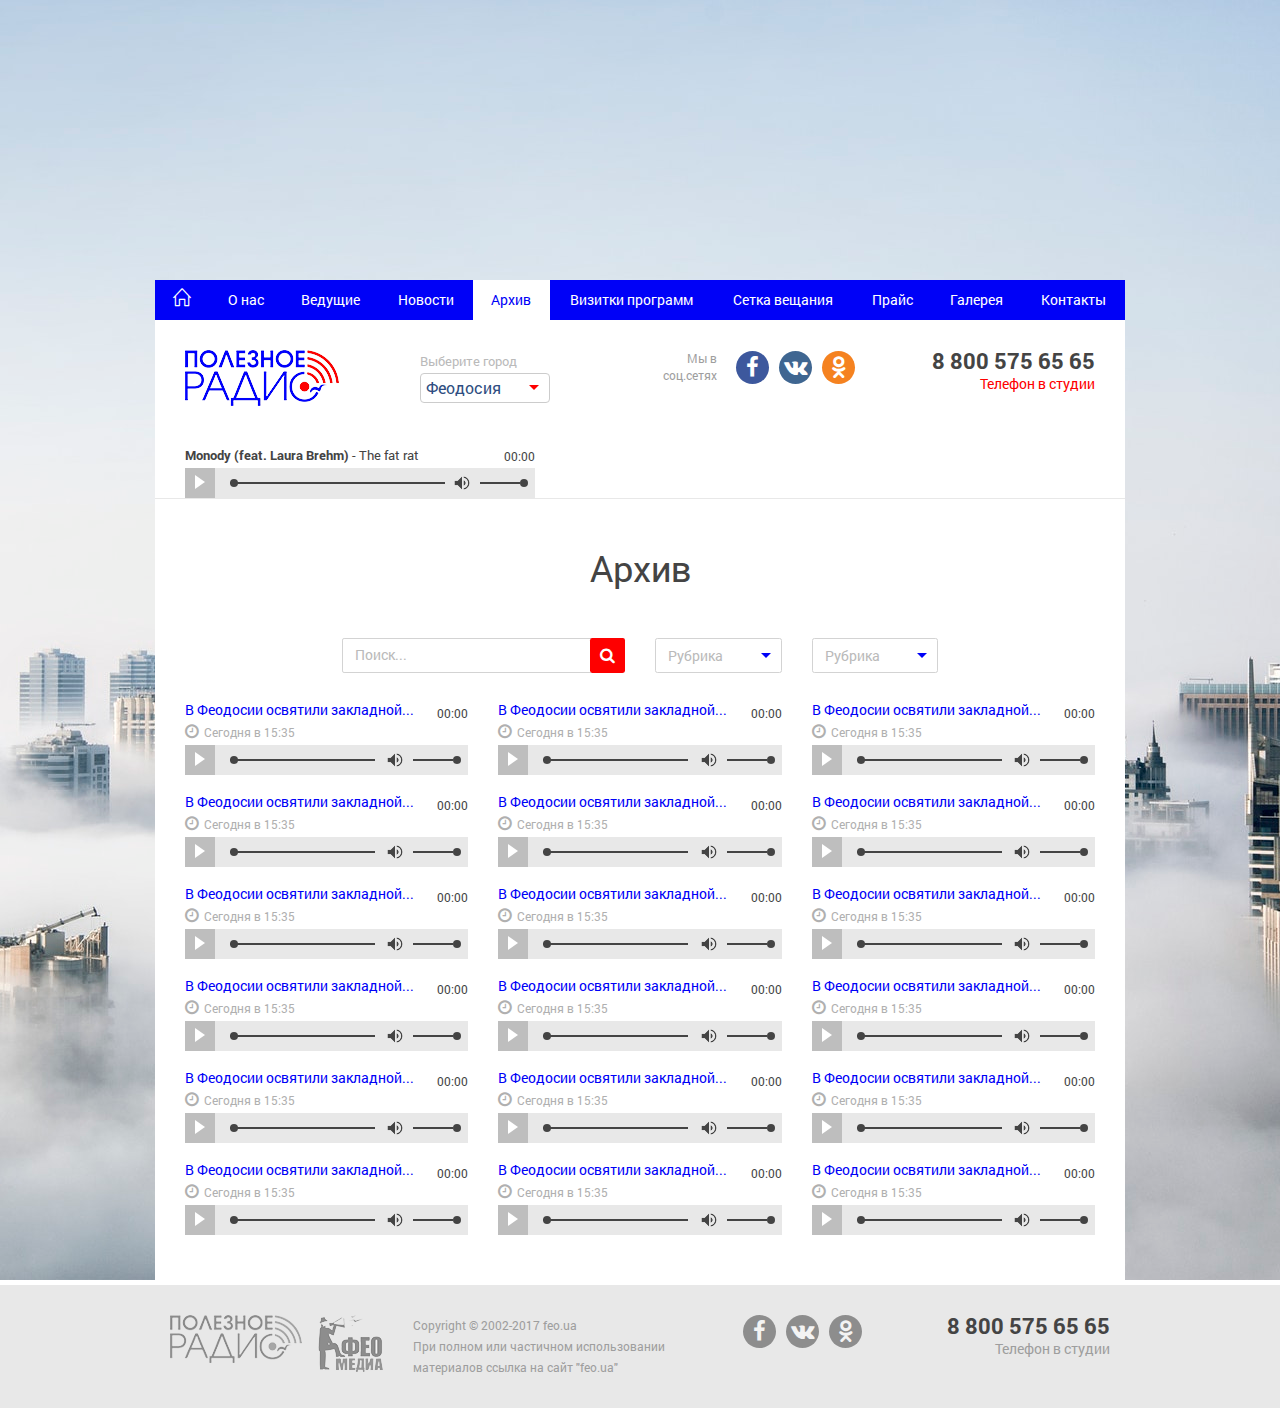
==== commit 406b047e: "16.10.17" ====
--- a/arhiv.html
+++ b/arhiv.html
@@ -41,15 +41,15 @@
 						<li><a href="vedushie.html">Ведущие</a></li>
 						<li><a href="novosti.html">Новости</a></li>
 						<li class="active"><a href="arhiv.html">Архив</a></li>
-						<li><a href="#">Визитка программ</a></li>
-						<li><a href="#">Сетка вещания</a></li>
-						<li class="hidden-sm hidden-xs"><a href="#">Прайс</a></li>
+						<li><a href="vizitki.html">Визитки программ</a></li>
+						<li><a href="setka.html">Сетка вещания</a></li>
+						<li class="hidden-sm hidden-xs"><a href="prais.html">Прайс</a></li>
 						<li class="hidden-sm hidden-xs"><a href="galereya.html">Галерея</a></li>
 						<li class="hidden-sm hidden-xs"><a href="contacti.html">Контакты</a></li>
 						<li class="hidden-lg hidden-md has-drop">
 							<a href="#">Ещё<span class="icon-arrow-down"></span></a>
 							<ul>
-								<li class="hidden-lg hidden-md"><a href="#">Прайс</a></li>
+								<li class="hidden-lg hidden-md"><a href="prais.html">Прайс</a></li>
 								<li class="hidden-lg hidden-md"><a href="galereya.html">Галерея</a></li>
 								<li class="hidden-lg hidden-md"><a href="contacti.html">Контакты</a></li>
 							</ul>
@@ -115,9 +115,9 @@
 						<li><a href="vedushie.html">Ведущие</a></li>
 						<li><a href="novosti.html">Новости</a></li>
 						<li><a href="arhiv.html">Архив</a></li>
-						<li><a href="#">Визитка программ</a></li>
-						<li><a href="#">Сетка вещания</a></li>
-						<li><a href="#">Прайс</a></li>
+						<li><a href="vizitki.html">Визитки программ</a></li>
+						<li><a href="setka.html">Сетка вещания</a></li>
+						<li><a href="prais.html">Прайс</a></li>
 						<li><a href="galereya.html">Галерея</a></li>
 						<li><a href="contacti.html">Контакты</a></li>
 					</ul>
@@ -132,6 +132,10 @@
 				<div class="row">
 					<div class="section-wrap">
 						<div class="row">
+							<div class="page-mini-radio margins">
+								<span class="current-sont"><b>Monody (feat. Laura Brehm)</b> - The fat rat</span>
+								<audio class="mini-radio" src="/mp3/M83-Wait.mp3" preload="auto" controls></audio>
+							</div>
 							<h1>Архив</h1>
 							<div class="col-md-2 col-sm-1 hidden-xs"></div>
 							<div class="col-md-4 col-sm-4 col-xs-12">
@@ -170,61 +174,55 @@
 									<div class="audio">
 										<div class="top-sect">
 											<div class="title">В Феодосии освятили закладной...</div>
-											<div class="time">41:20</div>
-										</div>
-										<span class="time-wrap"><span class="icon-time"><i class="fa fa-clock-o" aria-hidden="true"></i></span>Сегодня в 15:35</span>
-										<div class="content-sect">
-											
-										</div>
-									</div>
-									<div class="audio">
-										<div class="top-sect">
-											<div class="title">В Феодосии освятили закладной...</div>
-											<div class="time">41:20</div>
-										</div>
-										<span class="time-wrap"><span class="icon-time"><i class="fa fa-clock-o" aria-hidden="true"></i></span>Сегодня в 15:35</span>
-										<div class="content-sect">
-											
-										</div>
-									</div>
-									<div class="audio">
-										<div class="top-sect">
-											<div class="title">В Феодосии освятили закладной...</div>
-											<div class="time">41:20</div>
-										</div>
-										<span class="time-wrap"><span class="icon-time"><i class="fa fa-clock-o" aria-hidden="true"></i></span>Сегодня в 15:35</span>
-										<div class="content-sect">
-											
-										</div>
-									</div>
-									<div class="audio">
-										<div class="top-sect">
-											<div class="title">В Феодосии освятили закладной...</div>
-											<div class="time">41:20</div>
-										</div>
-										<span class="time-wrap"><span class="icon-time"><i class="fa fa-clock-o" aria-hidden="true"></i></span>Сегодня в 15:35</span>
-										<div class="content-sect">
-											
-										</div>
-									</div>
-									<div class="audio">
-										<div class="top-sect">
-											<div class="title">В Феодосии освятили закладной...</div>
-											<div class="time">41:20</div>
-										</div>
-										<span class="time-wrap"><span class="icon-time"><i class="fa fa-clock-o" aria-hidden="true"></i></span>Сегодня в 15:35</span>
-										<div class="content-sect">
-											
-										</div>
-									</div>
-									<div class="audio">
-										<div class="top-sect">
-											<div class="title">В Феодосии освятили закладной...</div>
-											<div class="time">41:20</div>
-										</div>
-										<span class="time-wrap"><span class="icon-time"><i class="fa fa-clock-o" aria-hidden="true"></i></span>Сегодня в 15:35</span>
-										<div class="content-sect">
-											
+										</div>
+										<span class="time-wrap"><span class="icon-time"><i class="fa fa-clock-o" aria-hidden="true"></i></span>Сегодня в 15:35</span>
+										<div class="content-sect">
+											<audio class="mini-radio" src="/mp3/M83-Wait.mp3" preload="auto" controls></audio>
+										</div>
+									</div>
+									<div class="audio">
+										<div class="top-sect">
+											<div class="title">В Феодосии освятили закладной...</div>
+										</div>
+										<span class="time-wrap"><span class="icon-time"><i class="fa fa-clock-o" aria-hidden="true"></i></span>Сегодня в 15:35</span>
+										<div class="content-sect">
+											<audio class="mini-radio" src="/mp3/M83-Wait.mp3" preload="auto" controls></audio>
+										</div>
+									</div>
+									<div class="audio">
+										<div class="top-sect">
+											<div class="title">В Феодосии освятили закладной...</div>
+										</div>
+										<span class="time-wrap"><span class="icon-time"><i class="fa fa-clock-o" aria-hidden="true"></i></span>Сегодня в 15:35</span>
+										<div class="content-sect">
+											<audio class="mini-radio" src="/mp3/M83-Wait.mp3" preload="auto" controls></audio>
+										</div>
+									</div>
+									<div class="audio">
+										<div class="top-sect">
+											<div class="title">В Феодосии освятили закладной...</div>
+										</div>
+										<span class="time-wrap"><span class="icon-time"><i class="fa fa-clock-o" aria-hidden="true"></i></span>Сегодня в 15:35</span>
+										<div class="content-sect">
+											<audio class="mini-radio" src="/mp3/M83-Wait.mp3" preload="auto" controls></audio>
+										</div>
+									</div>
+									<div class="audio">
+										<div class="top-sect">
+											<div class="title">В Феодосии освятили закладной...</div>
+										</div>
+										<span class="time-wrap"><span class="icon-time"><i class="fa fa-clock-o" aria-hidden="true"></i></span>Сегодня в 15:35</span>
+										<div class="content-sect">
+											<audio class="mini-radio" src="/mp3/M83-Wait.mp3" preload="auto" controls></audio>
+										</div>
+									</div>
+									<div class="audio">
+										<div class="top-sect">
+											<div class="title">В Феодосии освятили закладной...</div>
+										</div>
+										<span class="time-wrap"><span class="icon-time"><i class="fa fa-clock-o" aria-hidden="true"></i></span>Сегодня в 15:35</span>
+										<div class="content-sect">
+											<audio class="mini-radio" src="/mp3/M83-Wait.mp3" preload="auto" controls></audio>
 										</div>
 									</div>
 								</div>
@@ -234,61 +232,55 @@
 									<div class="audio">
 										<div class="top-sect">
 											<div class="title">В Феодосии освятили закладной...</div>
-											<div class="time">41:20</div>
-										</div>
-										<span class="time-wrap"><span class="icon-time"><i class="fa fa-clock-o" aria-hidden="true"></i></span>Сегодня в 15:35</span>
-										<div class="content-sect">
-											
-										</div>
-									</div>
-									<div class="audio">
-										<div class="top-sect">
-											<div class="title">В Феодосии освятили закладной...</div>
-											<div class="time">41:20</div>
-										</div>
-										<span class="time-wrap"><span class="icon-time"><i class="fa fa-clock-o" aria-hidden="true"></i></span>Сегодня в 15:35</span>
-										<div class="content-sect">
-											
-										</div>
-									</div>
-									<div class="audio">
-										<div class="top-sect">
-											<div class="title">В Феодосии освятили закладной...</div>
-											<div class="time">41:20</div>
-										</div>
-										<span class="time-wrap"><span class="icon-time"><i class="fa fa-clock-o" aria-hidden="true"></i></span>Сегодня в 15:35</span>
-										<div class="content-sect">
-											
-										</div>
-									</div>
-									<div class="audio">
-										<div class="top-sect">
-											<div class="title">В Феодосии освятили закладной...</div>
-											<div class="time">41:20</div>
-										</div>
-										<span class="time-wrap"><span class="icon-time"><i class="fa fa-clock-o" aria-hidden="true"></i></span>Сегодня в 15:35</span>
-										<div class="content-sect">
-											
-										</div>
-									</div>
-									<div class="audio">
-										<div class="top-sect">
-											<div class="title">В Феодосии освятили закладной...</div>
-											<div class="time">41:20</div>
-										</div>
-										<span class="time-wrap"><span class="icon-time"><i class="fa fa-clock-o" aria-hidden="true"></i></span>Сегодня в 15:35</span>
-										<div class="content-sect">
-											
-										</div>
-									</div>
-									<div class="audio">
-										<div class="top-sect">
-											<div class="title">В Феодосии освятили закладной...</div>
-											<div class="time">41:20</div>
-										</div>
-										<span class="time-wrap"><span class="icon-time"><i class="fa fa-clock-o" aria-hidden="true"></i></span>Сегодня в 15:35</span>
-										<div class="content-sect">
-											
+										</div>
+										<span class="time-wrap"><span class="icon-time"><i class="fa fa-clock-o" aria-hidden="true"></i></span>Сегодня в 15:35</span>
+										<div class="content-sect">
+											<audio class="mini-radio" src="/mp3/M83-Wait.mp3" preload="auto" controls></audio>
+										</div>
+									</div>
+									<div class="audio">
+										<div class="top-sect">
+											<div class="title">В Феодосии освятили закладной...</div>
+										</div>
+										<span class="time-wrap"><span class="icon-time"><i class="fa fa-clock-o" aria-hidden="true"></i></span>Сегодня в 15:35</span>
+										<div class="content-sect">
+											<audio class="mini-radio" src="/mp3/M83-Wait.mp3" preload="auto" controls></audio>
+										</div>
+									</div>
+									<div class="audio">
+										<div class="top-sect">
+											<div class="title">В Феодосии освятили закладной...</div>
+										</div>
+										<span class="time-wrap"><span class="icon-time"><i class="fa fa-clock-o" aria-hidden="true"></i></span>Сегодня в 15:35</span>
+										<div class="content-sect">
+											<audio class="mini-radio" src="/mp3/M83-Wait.mp3" preload="auto" controls></audio>
+										</div>
+									</div>
+									<div class="audio">
+										<div class="top-sect">
+											<div class="title">В Феодосии освятили закладной...</div>
+										</div>
+										<span class="time-wrap"><span class="icon-time"><i class="fa fa-clock-o" aria-hidden="true"></i></span>Сегодня в 15:35</span>
+										<div class="content-sect">
+											<audio class="mini-radio" src="/mp3/M83-Wait.mp3" preload="auto" controls></audio>
+										</div>
+									</div>
+									<div class="audio">
+										<div class="top-sect">
+											<div class="title">В Феодосии освятили закладной...</div>
+										</div>
+										<span class="time-wrap"><span class="icon-time"><i class="fa fa-clock-o" aria-hidden="true"></i></span>Сегодня в 15:35</span>
+										<div class="content-sect">
+											<audio class="mini-radio" src="/mp3/M83-Wait.mp3" preload="auto" controls></audio>
+										</div>
+									</div>
+									<div class="audio">
+										<div class="top-sect">
+											<div class="title">В Феодосии освятили закладной...</div>
+										</div>
+										<span class="time-wrap"><span class="icon-time"><i class="fa fa-clock-o" aria-hidden="true"></i></span>Сегодня в 15:35</span>
+										<div class="content-sect">
+											<audio class="mini-radio" src="/mp3/M83-Wait.mp3" preload="auto" controls></audio>
 										</div>
 									</div>
 								</div>
@@ -298,61 +290,55 @@
 									<div class="audio">
 										<div class="top-sect">
 											<div class="title">В Феодосии освятили закладной...</div>
-											<div class="time">41:20</div>
-										</div>
-										<span class="time-wrap"><span class="icon-time"><i class="fa fa-clock-o" aria-hidden="true"></i></span>Сегодня в 15:35</span>
-										<div class="content-sect">
-											
-										</div>
-									</div>
-									<div class="audio">
-										<div class="top-sect">
-											<div class="title">В Феодосии освятили закладной...</div>
-											<div class="time">41:20</div>
-										</div>
-										<span class="time-wrap"><span class="icon-time"><i class="fa fa-clock-o" aria-hidden="true"></i></span>Сегодня в 15:35</span>
-										<div class="content-sect">
-											
-										</div>
-									</div>
-									<div class="audio">
-										<div class="top-sect">
-											<div class="title">В Феодосии освятили закладной...</div>
-											<div class="time">41:20</div>
-										</div>
-										<span class="time-wrap"><span class="icon-time"><i class="fa fa-clock-o" aria-hidden="true"></i></span>Сегодня в 15:35</span>
-										<div class="content-sect">
-											
-										</div>
-									</div>
-									<div class="audio">
-										<div class="top-sect">
-											<div class="title">В Феодосии освятили закладной...</div>
-											<div class="time">41:20</div>
-										</div>
-										<span class="time-wrap"><span class="icon-time"><i class="fa fa-clock-o" aria-hidden="true"></i></span>Сегодня в 15:35</span>
-										<div class="content-sect">
-											
-										</div>
-									</div>
-									<div class="audio">
-										<div class="top-sect">
-											<div class="title">В Феодосии освятили закладной...</div>
-											<div class="time">41:20</div>
-										</div>
-										<span class="time-wrap"><span class="icon-time"><i class="fa fa-clock-o" aria-hidden="true"></i></span>Сегодня в 15:35</span>
-										<div class="content-sect">
-											
-										</div>
-									</div>
-									<div class="audio">
-										<div class="top-sect">
-											<div class="title">В Феодосии освятили закладной...</div>
-											<div class="time">41:20</div>
-										</div>
-										<span class="time-wrap"><span class="icon-time"><i class="fa fa-clock-o" aria-hidden="true"></i></span>Сегодня в 15:35</span>
-										<div class="content-sect">
-											
+										</div>
+										<span class="time-wrap"><span class="icon-time"><i class="fa fa-clock-o" aria-hidden="true"></i></span>Сегодня в 15:35</span>
+										<div class="content-sect">
+											<audio class="mini-radio" src="/mp3/M83-Wait.mp3" preload="auto" controls></audio>
+										</div>
+									</div>
+									<div class="audio">
+										<div class="top-sect">
+											<div class="title">В Феодосии освятили закладной...</div>
+										</div>
+										<span class="time-wrap"><span class="icon-time"><i class="fa fa-clock-o" aria-hidden="true"></i></span>Сегодня в 15:35</span>
+										<div class="content-sect">
+											<audio class="mini-radio" src="/mp3/M83-Wait.mp3" preload="auto" controls></audio>
+										</div>
+									</div>
+									<div class="audio">
+										<div class="top-sect">
+											<div class="title">В Феодосии освятили закладной...</div>
+										</div>
+										<span class="time-wrap"><span class="icon-time"><i class="fa fa-clock-o" aria-hidden="true"></i></span>Сегодня в 15:35</span>
+										<div class="content-sect">
+											<audio class="mini-radio" src="/mp3/M83-Wait.mp3" preload="auto" controls></audio>
+										</div>
+									</div>
+									<div class="audio">
+										<div class="top-sect">
+											<div class="title">В Феодосии освятили закладной...</div>
+										</div>
+										<span class="time-wrap"><span class="icon-time"><i class="fa fa-clock-o" aria-hidden="true"></i></span>Сегодня в 15:35</span>
+										<div class="content-sect">
+											<audio class="mini-radio" src="/mp3/M83-Wait.mp3" preload="auto" controls></audio>
+										</div>
+									</div>
+									<div class="audio">
+										<div class="top-sect">
+											<div class="title">В Феодосии освятили закладной...</div>
+										</div>
+										<span class="time-wrap"><span class="icon-time"><i class="fa fa-clock-o" aria-hidden="true"></i></span>Сегодня в 15:35</span>
+										<div class="content-sect">
+											<audio class="mini-radio" src="/mp3/M83-Wait.mp3" preload="auto" controls></audio>
+										</div>
+									</div>
+									<div class="audio">
+										<div class="top-sect">
+											<div class="title">В Феодосии освятили закладной...</div>
+										</div>
+										<span class="time-wrap"><span class="icon-time"><i class="fa fa-clock-o" aria-hidden="true"></i></span>Сегодня в 15:35</span>
+										<div class="content-sect">
+											<audio class="mini-radio" src="/mp3/M83-Wait.mp3" preload="auto" controls></audio>
 										</div>
 									</div>
 								</div>
--- a/css/main.min.css
+++ b/css/main.min.css
@@ -9,4 +9,4 @@
  * Bootstrap v3.3.7 (http://getbootstrap.com)
  * Copyright 2011-2016 Twitter, Inc.
  * Licensed under MIT (https://github.com/twbs/bootstrap/blob/master/LICENSE)
- *//*! normalize.css v3.0.3 | MIT License | github.com/necolas/normalize.css */html{font-family:sans-serif;-ms-text-size-adjust:100%;-webkit-text-size-adjust:100%}body{margin:0}article,aside,details,figcaption,figure,footer,header,hgroup,main,menu,nav,section,summary{display:block}audio,canvas,progress,video{display:inline-block;vertical-align:baseline}audio:not([controls]){display:none;height:0}[hidden],template{display:none}a{background-color:transparent}a:active,a:hover{outline:0}abbr[title]{border-bottom:1px dotted}b,strong{font-weight:700}dfn{font-style:italic}h1{font-size:2em;margin:.67em 0}mark{background:#ff0;color:#000}small{font-size:80%}sub,sup{font-size:75%;line-height:0;position:relative;vertical-align:baseline}sup{top:-.5em}sub{bottom:-.25em}img{border:0}svg:not(:root){overflow:hidden}figure{margin:1em 40px}hr{-webkit-box-sizing:content-box;box-sizing:content-box;height:0}pre{overflow:auto}code,kbd,pre,samp{font-family:monospace,monospace;font-size:1em}button,input,optgroup,select,textarea{color:inherit;font:inherit;margin:0}button{overflow:visible}button,select{text-transform:none}button,html input[type=button],input[type=reset],input[type=submit]{-webkit-appearance:button;cursor:pointer}button[disabled],html input[disabled]{cursor:default}button::-moz-focus-inner,input::-moz-focus-inner{border:0;padding:0}input{line-height:normal}input[type=checkbox],input[type=radio]{-webkit-box-sizing:border-box;box-sizing:border-box;padding:0}input[type=number]::-webkit-inner-spin-button,input[type=number]::-webkit-outer-spin-button{height:auto}input[type=search]{-webkit-appearance:textfield;-webkit-box-sizing:content-box;box-sizing:content-box}input[type=search]::-webkit-search-cancel-button,input[type=search]::-webkit-search-decoration{-webkit-appearance:none}fieldset{border:1px solid silver;margin:0 2px;padding:.35em .625em .75em}legend{border:0;padding:0}textarea{overflow:auto}optgroup{font-weight:700}table{border-collapse:collapse;border-spacing:0}td,th{padding:0}/*! Source: https://github.com/h5bp/html5-boilerplate/blob/master/src/css/main.css */@media print{*,:after,:before{background:0 0!important;color:#000!important;-webkit-box-shadow:none!important;box-shadow:none!important;text-shadow:none!important}a,a:visited{text-decoration:underline}a[href]:after{content:" (" attr(href) ")"}abbr[title]:after{content:" (" attr(title) ")"}a[href^="#"]:after,a[href^="javascript:"]:after{content:""}blockquote,pre{border:1px solid #999;page-break-inside:avoid}thead{display:table-header-group}img,tr{page-break-inside:avoid}img{max-width:100%!important}h2,h3,p{orphans:3;widows:3}h2,h3{page-break-after:avoid}.navbar{display:none}.btn>.caret,.dropup>.btn>.caret{border-top-color:#000!important}.label{border:1px solid #000}.table{border-collapse:collapse!important}.table td,.table th{background-color:#fff!important}.table-bordered td,.table-bordered th{border:1px solid #ddd!important}}*{-webkit-box-sizing:border-box;box-sizing:border-box}:after,:before{-webkit-box-sizing:border-box;box-sizing:border-box}html{font-size:10px;-webkit-tap-highlight-color:transparent}body{font-family:"Helvetica Neue",Helvetica,Arial,sans-serif;font-size:14px;line-height:1.42857143;color:#333;background-color:#fff}button,input,select,textarea{font-family:inherit;font-size:inherit;line-height:inherit}a{color:#337ab7;text-decoration:none}a:focus,a:hover{color:#23527c;text-decoration:underline}a:focus{outline:5px auto -webkit-focus-ring-color;outline-offset:-2px}figure{margin:0}img{vertical-align:middle}.img-responsive{display:block;max-width:100%;height:auto}.img-rounded{-webkit-border-radius:6px;border-radius:6px}.img-thumbnail{padding:4px;line-height:1.42857143;background-color:#fff;border:1px solid #ddd;-webkit-border-radius:4px;border-radius:4px;-webkit-transition:all .2s ease-in-out;transition:all .2s ease-in-out;display:inline-block;max-width:100%;height:auto}.img-circle{-webkit-border-radius:50%;border-radius:50%}hr{margin-top:20px;margin-bottom:20px;border:0;border-top:1px solid #eee}.sr-only{position:absolute;width:1px;height:1px;margin:-1px;padding:0;overflow:hidden;clip:rect(0,0,0,0);border:0}.sr-only-focusable:active,.sr-only-focusable:focus{position:static;width:auto;height:auto;margin:0;overflow:visible;clip:auto}[role=button]{cursor:pointer}.h1,.h2,.h3,.h4,.h5,.h6,h1,h2,h3,h4,h5,h6{font-family:inherit;font-weight:500;line-height:1.1;color:inherit}.h1 .small,.h1 small,.h2 .small,.h2 small,.h3 .small,.h3 small,.h4 .small,.h4 small,.h5 .small,.h5 small,.h6 .small,.h6 small,h1 .small,h1 small,h2 .small,h2 small,h3 .small,h3 small,h4 .small,h4 small,h5 .small,h5 small,h6 .small,h6 small{font-weight:400;line-height:1;color:#777}.h1,.h2,.h3,h1,h2,h3{margin-top:20px;margin-bottom:10px}.h1 .small,.h1 small,.h2 .small,.h2 small,.h3 .small,.h3 small,h1 .small,h1 small,h2 .small,h2 small,h3 .small,h3 small{font-size:65%}.h4,.h5,.h6,h4,h5,h6{margin-top:10px;margin-bottom:10px}.h4 .small,.h4 small,.h5 .small,.h5 small,.h6 .small,.h6 small,h4 .small,h4 small,h5 .small,h5 small,h6 .small,h6 small{font-size:75%}.h1,h1{font-size:36px}.h2,h2{font-size:30px}.h3,h3{font-size:24px}.h4,h4{font-size:18px}.h5,h5{font-size:14px}.h6,h6{font-size:12px}p{margin:0 0 10px}.lead{margin-bottom:20px;font-size:16px;font-weight:300;line-height:1.4}@media (min-width:768px){.lead{font-size:21px}}.small,small{font-size:85%}.mark,mark{background-color:#fcf8e3;padding:.2em}.text-left{text-align:left}.text-right{text-align:right}.text-center{text-align:center}.text-justify{text-align:justify}.text-nowrap{white-space:nowrap}.text-lowercase{text-transform:lowercase}.text-uppercase{text-transform:uppercase}.text-capitalize{text-transform:capitalize}.text-muted{color:#777}.text-primary{color:#337ab7}a.text-primary:focus,a.text-primary:hover{color:#286090}.text-success{color:#3c763d}a.text-success:focus,a.text-success:hover{color:#2b542c}.text-info{color:#31708f}a.text-info:focus,a.text-info:hover{color:#245269}.text-warning{color:#8a6d3b}a.text-warning:focus,a.text-warning:hover{color:#66512c}.text-danger{color:#a94442}a.text-danger:focus,a.text-danger:hover{color:#843534}.bg-primary{color:#fff;background-color:#337ab7}a.bg-primary:focus,a.bg-primary:hover{background-color:#286090}.bg-success{background-color:#dff0d8}a.bg-success:focus,a.bg-success:hover{background-color:#c1e2b3}.bg-info{background-color:#d9edf7}a.bg-info:focus,a.bg-info:hover{background-color:#afd9ee}.bg-warning{background-color:#fcf8e3}a.bg-warning:focus,a.bg-warning:hover{background-color:#f7ecb5}.bg-danger{background-color:#f2dede}a.bg-danger:focus,a.bg-danger:hover{background-color:#e4b9b9}.page-header{padding-bottom:9px;margin:40px 0 20px;border-bottom:1px solid #eee}ol,ul{margin-top:0;margin-bottom:10px}ol ol,ol ul,ul ol,ul ul{margin-bottom:0}.list-unstyled{padding-left:0;list-style:none}.list-inline{padding-left:0;list-style:none;margin-left:-5px}.list-inline>li{display:inline-block;padding-left:5px;padding-right:5px}dl{margin-top:0;margin-bottom:20px}dd,dt{line-height:1.42857143}dt{font-weight:700}dd{margin-left:0}@media (min-width:768px){.dl-horizontal dt{float:left;width:160px;clear:left;text-align:right;overflow:hidden;text-overflow:ellipsis;white-space:nowrap}.dl-horizontal dd{margin-left:180px}}abbr[data-original-title],abbr[title]{cursor:help;border-bottom:1px dotted #777}.initialism{font-size:90%;text-transform:uppercase}blockquote{padding:10px 20px;margin:0 0 20px;font-size:17.5px;border-left:5px solid #eee}blockquote ol:last-child,blockquote p:last-child,blockquote ul:last-child{margin-bottom:0}blockquote .small,blockquote footer,blockquote small{display:block;font-size:80%;line-height:1.42857143;color:#777}blockquote .small:before,blockquote footer:before,blockquote small:before{content:'\2014 \00A0'}.blockquote-reverse,blockquote.pull-right{padding-right:15px;padding-left:0;border-right:5px solid #eee;border-left:0;text-align:right}.blockquote-reverse .small:before,.blockquote-reverse footer:before,.blockquote-reverse small:before,blockquote.pull-right .small:before,blockquote.pull-right footer:before,blockquote.pull-right small:before{content:''}.blockquote-reverse .small:after,.blockquote-reverse footer:after,.blockquote-reverse small:after,blockquote.pull-right .small:after,blockquote.pull-right footer:after,blockquote.pull-right small:after{content:'\00A0 \2014'}address{margin-bottom:20px;font-style:normal;line-height:1.42857143}code,kbd,pre,samp{font-family:Menlo,Monaco,Consolas,"Courier New",monospace}code{padding:2px 4px;font-size:90%;color:#c7254e;background-color:#f9f2f4;-webkit-border-radius:4px;border-radius:4px}kbd{padding:2px 4px;font-size:90%;color:#fff;background-color:#333;-webkit-border-radius:3px;border-radius:3px;-webkit-box-shadow:inset 0 -1px 0 rgba(0,0,0,.25);box-shadow:inset 0 -1px 0 rgba(0,0,0,.25)}kbd kbd{padding:0;font-size:100%;font-weight:700;-webkit-box-shadow:none;box-shadow:none}pre{display:block;padding:9.5px;margin:0 0 10px;font-size:13px;line-height:1.42857143;word-break:break-all;word-wrap:break-word;color:#333;background-color:#f5f5f5;border:1px solid #ccc;-webkit-border-radius:4px;border-radius:4px}pre code{padding:0;font-size:inherit;color:inherit;white-space:pre-wrap;background-color:transparent;-webkit-border-radius:0;border-radius:0}.pre-scrollable{max-height:340px;overflow-y:scroll}.container{margin-right:auto;margin-left:auto;padding-left:15px;padding-right:15px}@media (min-width:768px){.container{width:100%}}@media (min-width:992px){.container{width:970px}}@media (min-width:1200px){.container{width:970px}}.container-fluid{margin-right:auto;margin-left:auto;padding-left:15px;padding-right:15px}.row{margin-left:-15px;margin-right:-15px}.col-lg-1,.col-lg-10,.col-lg-11,.col-lg-12,.col-lg-2,.col-lg-3,.col-lg-4,.col-lg-5,.col-lg-6,.col-lg-7,.col-lg-8,.col-lg-9,.col-md-1,.col-md-10,.col-md-11,.col-md-12,.col-md-2,.col-md-3,.col-md-4,.col-md-5,.col-md-6,.col-md-7,.col-md-8,.col-md-9,.col-sm-1,.col-sm-10,.col-sm-11,.col-sm-12,.col-sm-2,.col-sm-3,.col-sm-4,.col-sm-5,.col-sm-6,.col-sm-7,.col-sm-8,.col-sm-9,.col-xs-1,.col-xs-10,.col-xs-11,.col-xs-12,.col-xs-2,.col-xs-3,.col-xs-4,.col-xs-5,.col-xs-6,.col-xs-7,.col-xs-8,.col-xs-9{position:relative;min-height:1px;padding-left:15px;padding-right:15px}.col-xs-1,.col-xs-10,.col-xs-11,.col-xs-12,.col-xs-2,.col-xs-3,.col-xs-4,.col-xs-5,.col-xs-6,.col-xs-7,.col-xs-8,.col-xs-9{float:left}.col-xs-12{width:100%}.col-xs-11{width:91.66666667%}.col-xs-10{width:83.33333333%}.col-xs-9{width:75%}.col-xs-8{width:66.66666667%}.col-xs-7{width:58.33333333%}.col-xs-6{width:50%}.col-xs-5{width:41.66666667%}.col-xs-4{width:33.33333333%}.col-xs-3{width:25%}.col-xs-2{width:16.66666667%}.col-xs-1{width:8.33333333%}.col-xs-pull-12{right:100%}.col-xs-pull-11{right:91.66666667%}.col-xs-pull-10{right:83.33333333%}.col-xs-pull-9{right:75%}.col-xs-pull-8{right:66.66666667%}.col-xs-pull-7{right:58.33333333%}.col-xs-pull-6{right:50%}.col-xs-pull-5{right:41.66666667%}.col-xs-pull-4{right:33.33333333%}.col-xs-pull-3{right:25%}.col-xs-pull-2{right:16.66666667%}.col-xs-pull-1{right:8.33333333%}.col-xs-pull-0{right:auto}.col-xs-push-12{left:100%}.col-xs-push-11{left:91.66666667%}.col-xs-push-10{left:83.33333333%}.col-xs-push-9{left:75%}.col-xs-push-8{left:66.66666667%}.col-xs-push-7{left:58.33333333%}.col-xs-push-6{left:50%}.col-xs-push-5{left:41.66666667%}.col-xs-push-4{left:33.33333333%}.col-xs-push-3{left:25%}.col-xs-push-2{left:16.66666667%}.col-xs-push-1{left:8.33333333%}.col-xs-push-0{left:auto}.col-xs-offset-12{margin-left:100%}.col-xs-offset-11{margin-left:91.66666667%}.col-xs-offset-10{margin-left:83.33333333%}.col-xs-offset-9{margin-left:75%}.col-xs-offset-8{margin-left:66.66666667%}.col-xs-offset-7{margin-left:58.33333333%}.col-xs-offset-6{margin-left:50%}.col-xs-offset-5{margin-left:41.66666667%}.col-xs-offset-4{margin-left:33.33333333%}.col-xs-offset-3{margin-left:25%}.col-xs-offset-2{margin-left:16.66666667%}.col-xs-offset-1{margin-left:8.33333333%}.col-xs-offset-0{margin-left:0}@media (min-width:768px){.col-sm-1,.col-sm-10,.col-sm-11,.col-sm-12,.col-sm-2,.col-sm-3,.col-sm-4,.col-sm-5,.col-sm-6,.col-sm-7,.col-sm-8,.col-sm-9{float:left}.col-sm-12{width:100%}.col-sm-11{width:91.66666667%}.col-sm-10{width:83.33333333%}.col-sm-9{width:75%}.col-sm-8{width:66.66666667%}.col-sm-7{width:58.33333333%}.col-sm-6{width:50%}.col-sm-5{width:41.66666667%}.col-sm-4{width:33.33333333%}.col-sm-3{width:25%}.col-sm-2{width:16.66666667%}.col-sm-1{width:8.33333333%}.col-sm-pull-12{right:100%}.col-sm-pull-11{right:91.66666667%}.col-sm-pull-10{right:83.33333333%}.col-sm-pull-9{right:75%}.col-sm-pull-8{right:66.66666667%}.col-sm-pull-7{right:58.33333333%}.col-sm-pull-6{right:50%}.col-sm-pull-5{right:41.66666667%}.col-sm-pull-4{right:33.33333333%}.col-sm-pull-3{right:25%}.col-sm-pull-2{right:16.66666667%}.col-sm-pull-1{right:8.33333333%}.col-sm-pull-0{right:auto}.col-sm-push-12{left:100%}.col-sm-push-11{left:91.66666667%}.col-sm-push-10{left:83.33333333%}.col-sm-push-9{left:75%}.col-sm-push-8{left:66.66666667%}.col-sm-push-7{left:58.33333333%}.col-sm-push-6{left:50%}.col-sm-push-5{left:41.66666667%}.col-sm-push-4{left:33.33333333%}.col-sm-push-3{left:25%}.col-sm-push-2{left:16.66666667%}.col-sm-push-1{left:8.33333333%}.col-sm-push-0{left:auto}.col-sm-offset-12{margin-left:100%}.col-sm-offset-11{margin-left:91.66666667%}.col-sm-offset-10{margin-left:83.33333333%}.col-sm-offset-9{margin-left:75%}.col-sm-offset-8{margin-left:66.66666667%}.col-sm-offset-7{margin-left:58.33333333%}.col-sm-offset-6{margin-left:50%}.col-sm-offset-5{margin-left:41.66666667%}.col-sm-offset-4{margin-left:33.33333333%}.col-sm-offset-3{margin-left:25%}.col-sm-offset-2{margin-left:16.66666667%}.col-sm-offset-1{margin-left:8.33333333%}.col-sm-offset-0{margin-left:0}}@media (min-width:992px){.col-md-1,.col-md-10,.col-md-11,.col-md-12,.col-md-2,.col-md-3,.col-md-4,.col-md-5,.col-md-6,.col-md-7,.col-md-8,.col-md-9{float:left}.col-md-12{width:100%}.col-md-11{width:91.66666667%}.col-md-10{width:83.33333333%}.col-md-9{width:75%}.col-md-8{width:66.66666667%}.col-md-7{width:58.33333333%}.col-md-6{width:50%}.col-md-5{width:41.66666667%}.col-md-4{width:33.33333333%}.col-md-3{width:25%}.col-md-2{width:16.66666667%}.col-md-1{width:8.33333333%}.col-md-pull-12{right:100%}.col-md-pull-11{right:91.66666667%}.col-md-pull-10{right:83.33333333%}.col-md-pull-9{right:75%}.col-md-pull-8{right:66.66666667%}.col-md-pull-7{right:58.33333333%}.col-md-pull-6{right:50%}.col-md-pull-5{right:41.66666667%}.col-md-pull-4{right:33.33333333%}.col-md-pull-3{right:25%}.col-md-pull-2{right:16.66666667%}.col-md-pull-1{right:8.33333333%}.col-md-pull-0{right:auto}.col-md-push-12{left:100%}.col-md-push-11{left:91.66666667%}.col-md-push-10{left:83.33333333%}.col-md-push-9{left:75%}.col-md-push-8{left:66.66666667%}.col-md-push-7{left:58.33333333%}.col-md-push-6{left:50%}.col-md-push-5{left:41.66666667%}.col-md-push-4{left:33.33333333%}.col-md-push-3{left:25%}.col-md-push-2{left:16.66666667%}.col-md-push-1{left:8.33333333%}.col-md-push-0{left:auto}.col-md-offset-12{margin-left:100%}.col-md-offset-11{margin-left:91.66666667%}.col-md-offset-10{margin-left:83.33333333%}.col-md-offset-9{margin-left:75%}.col-md-offset-8{margin-left:66.66666667%}.col-md-offset-7{margin-left:58.33333333%}.col-md-offset-6{margin-left:50%}.col-md-offset-5{margin-left:41.66666667%}.col-md-offset-4{margin-left:33.33333333%}.col-md-offset-3{margin-left:25%}.col-md-offset-2{margin-left:16.66666667%}.col-md-offset-1{margin-left:8.33333333%}.col-md-offset-0{margin-left:0}}@media (min-width:1200px){.col-lg-1,.col-lg-10,.col-lg-11,.col-lg-12,.col-lg-2,.col-lg-3,.col-lg-4,.col-lg-5,.col-lg-6,.col-lg-7,.col-lg-8,.col-lg-9{float:left}.col-lg-12{width:100%}.col-lg-11{width:91.66666667%}.col-lg-10{width:83.33333333%}.col-lg-9{width:75%}.col-lg-8{width:66.66666667%}.col-lg-7{width:58.33333333%}.col-lg-6{width:50%}.col-lg-5{width:41.66666667%}.col-lg-4{width:33.33333333%}.col-lg-3{width:25%}.col-lg-2{width:16.66666667%}.col-lg-1{width:8.33333333%}.col-lg-pull-12{right:100%}.col-lg-pull-11{right:91.66666667%}.col-lg-pull-10{right:83.33333333%}.col-lg-pull-9{right:75%}.col-lg-pull-8{right:66.66666667%}.col-lg-pull-7{right:58.33333333%}.col-lg-pull-6{right:50%}.col-lg-pull-5{right:41.66666667%}.col-lg-pull-4{right:33.33333333%}.col-lg-pull-3{right:25%}.col-lg-pull-2{right:16.66666667%}.col-lg-pull-1{right:8.33333333%}.col-lg-pull-0{right:auto}.col-lg-push-12{left:100%}.col-lg-push-11{left:91.66666667%}.col-lg-push-10{left:83.33333333%}.col-lg-push-9{left:75%}.col-lg-push-8{left:66.66666667%}.col-lg-push-7{left:58.33333333%}.col-lg-push-6{left:50%}.col-lg-push-5{left:41.66666667%}.col-lg-push-4{left:33.33333333%}.col-lg-push-3{left:25%}.col-lg-push-2{left:16.66666667%}.col-lg-push-1{left:8.33333333%}.col-lg-push-0{left:auto}.col-lg-offset-12{margin-left:100%}.col-lg-offset-11{margin-left:91.66666667%}.col-lg-offset-10{margin-left:83.33333333%}.col-lg-offset-9{margin-left:75%}.col-lg-offset-8{margin-left:66.66666667%}.col-lg-offset-7{margin-left:58.33333333%}.col-lg-offset-6{margin-left:50%}.col-lg-offset-5{margin-left:41.66666667%}.col-lg-offset-4{margin-left:33.33333333%}.col-lg-offset-3{margin-left:25%}.col-lg-offset-2{margin-left:16.66666667%}.col-lg-offset-1{margin-left:8.33333333%}.col-lg-offset-0{margin-left:0}}table{background-color:transparent}caption{padding-top:8px;padding-bottom:8px;color:#777;text-align:left}th{text-align:left}.table{width:100%;max-width:100%;margin-bottom:20px}.table>tbody>tr>td,.table>tbody>tr>th,.table>tfoot>tr>td,.table>tfoot>tr>th,.table>thead>tr>td,.table>thead>tr>th{padding:8px;line-height:1.42857143;vertical-align:top;border-top:1px solid #ddd}.table>thead>tr>th{vertical-align:bottom;border-bottom:2px solid #ddd}.table>caption+thead>tr:first-child>td,.table>caption+thead>tr:first-child>th,.table>colgroup+thead>tr:first-child>td,.table>colgroup+thead>tr:first-child>th,.table>thead:first-child>tr:first-child>td,.table>thead:first-child>tr:first-child>th{border-top:0}.table>tbody+tbody{border-top:2px solid #ddd}.table .table{background-color:#fff}.table-condensed>tbody>tr>td,.table-condensed>tbody>tr>th,.table-condensed>tfoot>tr>td,.table-condensed>tfoot>tr>th,.table-condensed>thead>tr>td,.table-condensed>thead>tr>th{padding:5px}.table-bordered{border:1px solid #ddd}.table-bordered>tbody>tr>td,.table-bordered>tbody>tr>th,.table-bordered>tfoot>tr>td,.table-bordered>tfoot>tr>th,.table-bordered>thead>tr>td,.table-bordered>thead>tr>th{border:1px solid #ddd}.table-bordered>thead>tr>td,.table-bordered>thead>tr>th{border-bottom-width:2px}.table-striped>tbody>tr:nth-of-type(odd){background-color:#f9f9f9}.table-hover>tbody>tr:hover{background-color:#f5f5f5}table col[class*=col-]{position:static;float:none;display:table-column}table td[class*=col-],table th[class*=col-]{position:static;float:none;display:table-cell}.table>tbody>tr.active>td,.table>tbody>tr.active>th,.table>tbody>tr>td.active,.table>tbody>tr>th.active,.table>tfoot>tr.active>td,.table>tfoot>tr.active>th,.table>tfoot>tr>td.active,.table>tfoot>tr>th.active,.table>thead>tr.active>td,.table>thead>tr.active>th,.table>thead>tr>td.active,.table>thead>tr>th.active{background-color:#f5f5f5}.table-hover>tbody>tr.active:hover>td,.table-hover>tbody>tr.active:hover>th,.table-hover>tbody>tr:hover>.active,.table-hover>tbody>tr>td.active:hover,.table-hover>tbody>tr>th.active:hover{background-color:#e8e8e8}.table>tbody>tr.success>td,.table>tbody>tr.success>th,.table>tbody>tr>td.success,.table>tbody>tr>th.success,.table>tfoot>tr.success>td,.table>tfoot>tr.success>th,.table>tfoot>tr>td.success,.table>tfoot>tr>th.success,.table>thead>tr.success>td,.table>thead>tr.success>th,.table>thead>tr>td.success,.table>thead>tr>th.success{background-color:#dff0d8}.table-hover>tbody>tr.success:hover>td,.table-hover>tbody>tr.success:hover>th,.table-hover>tbody>tr:hover>.success,.table-hover>tbody>tr>td.success:hover,.table-hover>tbody>tr>th.success:hover{background-color:#d0e9c6}.table>tbody>tr.info>td,.table>tbody>tr.info>th,.table>tbody>tr>td.info,.table>tbody>tr>th.info,.table>tfoot>tr.info>td,.table>tfoot>tr.info>th,.table>tfoot>tr>td.info,.table>tfoot>tr>th.info,.table>thead>tr.info>td,.table>thead>tr.info>th,.table>thead>tr>td.info,.table>thead>tr>th.info{background-color:#d9edf7}.table-hover>tbody>tr.info:hover>td,.table-hover>tbody>tr.info:hover>th,.table-hover>tbody>tr:hover>.info,.table-hover>tbody>tr>td.info:hover,.table-hover>tbody>tr>th.info:hover{background-color:#c4e3f3}.table>tbody>tr.warning>td,.table>tbody>tr.warning>th,.table>tbody>tr>td.warning,.table>tbody>tr>th.warning,.table>tfoot>tr.warning>td,.table>tfoot>tr.warning>th,.table>tfoot>tr>td.warning,.table>tfoot>tr>th.warning,.table>thead>tr.warning>td,.table>thead>tr.warning>th,.table>thead>tr>td.warning,.table>thead>tr>th.warning{background-color:#fcf8e3}.table-hover>tbody>tr.warning:hover>td,.table-hover>tbody>tr.warning:hover>th,.table-hover>tbody>tr:hover>.warning,.table-hover>tbody>tr>td.warning:hover,.table-hover>tbody>tr>th.warning:hover{background-color:#faf2cc}.table>tbody>tr.danger>td,.table>tbody>tr.danger>th,.table>tbody>tr>td.danger,.table>tbody>tr>th.danger,.table>tfoot>tr.danger>td,.table>tfoot>tr.danger>th,.table>tfoot>tr>td.danger,.table>tfoot>tr>th.danger,.table>thead>tr.danger>td,.table>thead>tr.danger>th,.table>thead>tr>td.danger,.table>thead>tr>th.danger{background-color:#f2dede}.table-hover>tbody>tr.danger:hover>td,.table-hover>tbody>tr.danger:hover>th,.table-hover>tbody>tr:hover>.danger,.table-hover>tbody>tr>td.danger:hover,.table-hover>tbody>tr>th.danger:hover{background-color:#ebcccc}.table-responsive{overflow-x:auto;min-height:.01%}@media screen and (max-width:767px){.table-responsive{width:100%;margin-bottom:15px;overflow-y:hidden;-ms-overflow-style:-ms-autohiding-scrollbar;border:1px solid #ddd}.table-responsive>.table{margin-bottom:0}.table-responsive>.table>tbody>tr>td,.table-responsive>.table>tbody>tr>th,.table-responsive>.table>tfoot>tr>td,.table-responsive>.table>tfoot>tr>th,.table-responsive>.table>thead>tr>td,.table-responsive>.table>thead>tr>th{white-space:nowrap}.table-responsive>.table-bordered{border:0}.table-responsive>.table-bordered>tbody>tr>td:first-child,.table-responsive>.table-bordered>tbody>tr>th:first-child,.table-responsive>.table-bordered>tfoot>tr>td:first-child,.table-responsive>.table-bordered>tfoot>tr>th:first-child,.table-responsive>.table-bordered>thead>tr>td:first-child,.table-responsive>.table-bordered>thead>tr>th:first-child{border-left:0}.table-responsive>.table-bordered>tbody>tr>td:last-child,.table-responsive>.table-bordered>tbody>tr>th:last-child,.table-responsive>.table-bordered>tfoot>tr>td:last-child,.table-responsive>.table-bordered>tfoot>tr>th:last-child,.table-responsive>.table-bordered>thead>tr>td:last-child,.table-responsive>.table-bordered>thead>tr>th:last-child{border-right:0}.table-responsive>.table-bordered>tbody>tr:last-child>td,.table-responsive>.table-bordered>tbody>tr:last-child>th,.table-responsive>.table-bordered>tfoot>tr:last-child>td,.table-responsive>.table-bordered>tfoot>tr:last-child>th{border-bottom:0}}fieldset{padding:0;margin:0;border:0;min-width:0}legend{display:block;width:100%;padding:0;margin-bottom:20px;font-size:21px;line-height:inherit;color:#333;border:0;border-bottom:1px solid #e5e5e5}label{display:inline-block;max-width:100%;margin-bottom:5px;font-weight:700}input[type=search]{-webkit-box-sizing:border-box;box-sizing:border-box}input[type=checkbox],input[type=radio]{margin:4px 0 0;line-height:normal}input[type=file]{display:block}input[type=range]{display:block;width:100%}select[multiple],select[size]{height:auto}input[type=checkbox]:focus,input[type=file]:focus,input[type=radio]:focus{outline:5px auto -webkit-focus-ring-color;outline-offset:-2px}output{display:block;padding-top:7px;font-size:14px;line-height:1.42857143;color:#555}.form-control{display:block;width:100%;height:34px;padding:6px 12px;font-size:14px;line-height:1.42857143;color:#555;background-color:#fff;background-image:none;border:1px solid #ccc;-webkit-border-radius:4px;border-radius:4px;-webkit-box-shadow:inset 0 1px 1px rgba(0,0,0,.075);box-shadow:inset 0 1px 1px rgba(0,0,0,.075);-webkit-transition:border-color ease-in-out .15s,-webkit-box-shadow ease-in-out .15s;transition:border-color ease-in-out .15s,-webkit-box-shadow ease-in-out .15s;transition:border-color ease-in-out .15s,box-shadow ease-in-out .15s;transition:border-color ease-in-out .15s,box-shadow ease-in-out .15s,-webkit-box-shadow ease-in-out .15s}.form-control:focus{border-color:#66afe9;outline:0;-webkit-box-shadow:inset 0 1px 1px rgba(0,0,0,.075),0 0 8px rgba(102,175,233,.6);box-shadow:inset 0 1px 1px rgba(0,0,0,.075),0 0 8px rgba(102,175,233,.6)}.form-control::-moz-placeholder{color:#999;opacity:1}.form-control:-ms-input-placeholder{color:#999}.form-control::-webkit-input-placeholder{color:#999}.form-control::-ms-expand{border:0;background-color:transparent}.form-control[disabled],.form-control[readonly],fieldset[disabled] .form-control{background-color:#eee;opacity:1}.form-control[disabled],fieldset[disabled] .form-control{cursor:not-allowed}textarea.form-control{height:auto}input[type=search]{-webkit-appearance:none}@media screen and (-webkit-min-device-pixel-ratio:0){input[type=date].form-control,input[type=datetime-local].form-control,input[type=month].form-control,input[type=time].form-control{line-height:34px}.input-group-sm input[type=date],.input-group-sm input[type=datetime-local],.input-group-sm input[type=month],.input-group-sm input[type=time],input[type=date].input-sm,input[type=datetime-local].input-sm,input[type=month].input-sm,input[type=time].input-sm{line-height:30px}.input-group-lg input[type=date],.input-group-lg input[type=datetime-local],.input-group-lg input[type=month],.input-group-lg input[type=time],input[type=date].input-lg,input[type=datetime-local].input-lg,input[type=month].input-lg,input[type=time].input-lg{line-height:46px}}.form-group{margin-bottom:15px}.checkbox,.radio{position:relative;display:block;margin-top:10px;margin-bottom:10px}.checkbox label,.radio label{min-height:20px;padding-left:20px;margin-bottom:0;font-weight:400;cursor:pointer}.checkbox input[type=checkbox],.checkbox-inline input[type=checkbox],.radio input[type=radio],.radio-inline input[type=radio]{position:absolute;margin-left:-20px}.checkbox+.checkbox,.radio+.radio{margin-top:-5px}.checkbox-inline,.radio-inline{position:relative;display:inline-block;padding-left:20px;margin-bottom:0;vertical-align:middle;font-weight:400;cursor:pointer}.checkbox-inline+.checkbox-inline,.radio-inline+.radio-inline{margin-top:0;margin-left:10px}fieldset[disabled] input[type=checkbox],fieldset[disabled] input[type=radio],input[type=checkbox].disabled,input[type=checkbox][disabled],input[type=radio].disabled,input[type=radio][disabled]{cursor:not-allowed}.checkbox-inline.disabled,.radio-inline.disabled,fieldset[disabled] .checkbox-inline,fieldset[disabled] .radio-inline{cursor:not-allowed}.checkbox.disabled label,.radio.disabled label,fieldset[disabled] .checkbox label,fieldset[disabled] .radio label{cursor:not-allowed}.form-control-static{padding-top:7px;padding-bottom:7px;margin-bottom:0;min-height:34px}.form-control-static.input-lg,.form-control-static.input-sm{padding-left:0;padding-right:0}.input-sm{height:30px;padding:5px 10px;font-size:12px;line-height:1.5;-webkit-border-radius:3px;border-radius:3px}select.input-sm{height:30px;line-height:30px}select[multiple].input-sm,textarea.input-sm{height:auto}.form-group-sm .form-control{height:30px;padding:5px 10px;font-size:12px;line-height:1.5;-webkit-border-radius:3px;border-radius:3px}.form-group-sm select.form-control{height:30px;line-height:30px}.form-group-sm select[multiple].form-control,.form-group-sm textarea.form-control{height:auto}.form-group-sm .form-control-static{height:30px;min-height:32px;padding:6px 10px;font-size:12px;line-height:1.5}.input-lg{height:46px;padding:10px 16px;font-size:18px;line-height:1.3333333;-webkit-border-radius:6px;border-radius:6px}select.input-lg{height:46px;line-height:46px}select[multiple].input-lg,textarea.input-lg{height:auto}.form-group-lg .form-control{height:46px;padding:10px 16px;font-size:18px;line-height:1.3333333;-webkit-border-radius:6px;border-radius:6px}.form-group-lg select.form-control{height:46px;line-height:46px}.form-group-lg select[multiple].form-control,.form-group-lg textarea.form-control{height:auto}.form-group-lg .form-control-static{height:46px;min-height:38px;padding:11px 16px;font-size:18px;line-height:1.3333333}.has-feedback{position:relative}.has-feedback .form-control{padding-right:42.5px}.form-control-feedback{position:absolute;top:0;right:0;z-index:2;display:block;width:34px;height:34px;line-height:34px;text-align:center;pointer-events:none}.form-group-lg .form-control+.form-control-feedback,.input-group-lg+.form-control-feedback,.input-lg+.form-control-feedback{width:46px;height:46px;line-height:46px}.form-group-sm .form-control+.form-control-feedback,.input-group-sm+.form-control-feedback,.input-sm+.form-control-feedback{width:30px;height:30px;line-height:30px}.has-success .checkbox,.has-success .checkbox-inline,.has-success .control-label,.has-success .help-block,.has-success .radio,.has-success .radio-inline,.has-success.checkbox label,.has-success.checkbox-inline label,.has-success.radio label,.has-success.radio-inline label{color:#3c763d}.has-success .form-control{border-color:#3c763d;-webkit-box-shadow:inset 0 1px 1px rgba(0,0,0,.075);box-shadow:inset 0 1px 1px rgba(0,0,0,.075)}.has-success .form-control:focus{border-color:#2b542c;-webkit-box-shadow:inset 0 1px 1px rgba(0,0,0,.075),0 0 6px #67b168;box-shadow:inset 0 1px 1px rgba(0,0,0,.075),0 0 6px #67b168}.has-success .input-group-addon{color:#3c763d;border-color:#3c763d;background-color:#dff0d8}.has-success .form-control-feedback{color:#3c763d}.has-warning .checkbox,.has-warning .checkbox-inline,.has-warning .control-label,.has-warning .help-block,.has-warning .radio,.has-warning .radio-inline,.has-warning.checkbox label,.has-warning.checkbox-inline label,.has-warning.radio label,.has-warning.radio-inline label{color:#8a6d3b}.has-warning .form-control{border-color:#8a6d3b;-webkit-box-shadow:inset 0 1px 1px rgba(0,0,0,.075);box-shadow:inset 0 1px 1px rgba(0,0,0,.075)}.has-warning .form-control:focus{border-color:#66512c;-webkit-box-shadow:inset 0 1px 1px rgba(0,0,0,.075),0 0 6px #c0a16b;box-shadow:inset 0 1px 1px rgba(0,0,0,.075),0 0 6px #c0a16b}.has-warning .input-group-addon{color:#8a6d3b;border-color:#8a6d3b;background-color:#fcf8e3}.has-warning .form-control-feedback{color:#8a6d3b}.has-error .checkbox,.has-error .checkbox-inline,.has-error .control-label,.has-error .help-block,.has-error .radio,.has-error .radio-inline,.has-error.checkbox label,.has-error.checkbox-inline label,.has-error.radio label,.has-error.radio-inline label{color:#a94442}.has-error .form-control{border-color:#a94442;-webkit-box-shadow:inset 0 1px 1px rgba(0,0,0,.075);box-shadow:inset 0 1px 1px rgba(0,0,0,.075)}.has-error .form-control:focus{border-color:#843534;-webkit-box-shadow:inset 0 1px 1px rgba(0,0,0,.075),0 0 6px #ce8483;box-shadow:inset 0 1px 1px rgba(0,0,0,.075),0 0 6px #ce8483}.has-error .input-group-addon{color:#a94442;border-color:#a94442;background-color:#f2dede}.has-error .form-control-feedback{color:#a94442}.has-feedback label~.form-control-feedback{top:25px}.has-feedback label.sr-only~.form-control-feedback{top:0}.help-block{display:block;margin-top:5px;margin-bottom:10px;color:#737373}@media (min-width:768px){.form-inline .form-group{display:inline-block;margin-bottom:0;vertical-align:middle}.form-inline .form-control{display:inline-block;width:auto;vertical-align:middle}.form-inline .form-control-static{display:inline-block}.form-inline .input-group{display:inline-table;vertical-align:middle}.form-inline .input-group .form-control,.form-inline .input-group .input-group-addon,.form-inline .input-group .input-group-btn{width:auto}.form-inline .input-group>.form-control{width:100%}.form-inline .control-label{margin-bottom:0;vertical-align:middle}.form-inline .checkbox,.form-inline .radio{display:inline-block;margin-top:0;margin-bottom:0;vertical-align:middle}.form-inline .checkbox label,.form-inline .radio label{padding-left:0}.form-inline .checkbox input[type=checkbox],.form-inline .radio input[type=radio]{position:relative;margin-left:0}.form-inline .has-feedback .form-control-feedback{top:0}}.form-horizontal .checkbox,.form-horizontal .checkbox-inline,.form-horizontal .radio,.form-horizontal .radio-inline{margin-top:0;margin-bottom:0;padding-top:7px}.form-horizontal .checkbox,.form-horizontal .radio{min-height:27px}.form-horizontal .form-group{margin-left:-15px;margin-right:-15px}@media (min-width:768px){.form-horizontal .control-label{text-align:right;margin-bottom:0;padding-top:7px}}.form-horizontal .has-feedback .form-control-feedback{right:15px}@media (min-width:768px){.form-horizontal .form-group-lg .control-label{padding-top:11px;font-size:18px}}@media (min-width:768px){.form-horizontal .form-group-sm .control-label{padding-top:6px;font-size:12px}}.btn{display:inline-block;margin-bottom:0;font-weight:400;text-align:center;vertical-align:middle;-ms-touch-action:manipulation;touch-action:manipulation;cursor:pointer;background-image:none;border:1px solid transparent;white-space:nowrap;padding:6px 12px;font-size:14px;line-height:1.42857143;-webkit-border-radius:4px;border-radius:4px;-webkit-user-select:none;-moz-user-select:none;-ms-user-select:none;user-select:none}.btn.active.focus,.btn.active:focus,.btn.focus,.btn:active.focus,.btn:active:focus,.btn:focus{outline:5px auto -webkit-focus-ring-color;outline-offset:-2px}.btn.focus,.btn:focus,.btn:hover{color:#333;text-decoration:none}.btn.active,.btn:active{outline:0;background-image:none;-webkit-box-shadow:inset 0 3px 5px rgba(0,0,0,.125);box-shadow:inset 0 3px 5px rgba(0,0,0,.125)}.btn.disabled,.btn[disabled],fieldset[disabled] .btn{cursor:not-allowed;opacity:.65;-webkit-box-shadow:none;box-shadow:none}a.btn.disabled,fieldset[disabled] a.btn{pointer-events:none}.btn-default{color:#333;background-color:#fff;border-color:#ccc}.btn-default.focus,.btn-default:focus{color:#333;background-color:#e6e6e6;border-color:#8c8c8c}.btn-default:hover{color:#333;background-color:#e6e6e6;border-color:#adadad}.btn-default.active,.btn-default:active,.open>.dropdown-toggle.btn-default{color:#333;background-color:#e6e6e6;border-color:#adadad}.btn-default.active.focus,.btn-default.active:focus,.btn-default.active:hover,.btn-default:active.focus,.btn-default:active:focus,.btn-default:active:hover,.open>.dropdown-toggle.btn-default.focus,.open>.dropdown-toggle.btn-default:focus,.open>.dropdown-toggle.btn-default:hover{color:#333;background-color:#d4d4d4;border-color:#8c8c8c}.btn-default.active,.btn-default:active,.open>.dropdown-toggle.btn-default{background-image:none}.btn-default.disabled.focus,.btn-default.disabled:focus,.btn-default.disabled:hover,.btn-default[disabled].focus,.btn-default[disabled]:focus,.btn-default[disabled]:hover,fieldset[disabled] .btn-default.focus,fieldset[disabled] .btn-default:focus,fieldset[disabled] .btn-default:hover{background-color:#fff;border-color:#ccc}.btn-default .badge{color:#fff;background-color:#333}.btn-primary{color:#fff;background-color:#337ab7;border-color:#2e6da4}.btn-primary.focus,.btn-primary:focus{color:#fff;background-color:#286090;border-color:#122b40}.btn-primary:hover{color:#fff;background-color:#286090;border-color:#204d74}.btn-primary.active,.btn-primary:active,.open>.dropdown-toggle.btn-primary{color:#fff;background-color:#286090;border-color:#204d74}.btn-primary.active.focus,.btn-primary.active:focus,.btn-primary.active:hover,.btn-primary:active.focus,.btn-primary:active:focus,.btn-primary:active:hover,.open>.dropdown-toggle.btn-primary.focus,.open>.dropdown-toggle.btn-primary:focus,.open>.dropdown-toggle.btn-primary:hover{color:#fff;background-color:#204d74;border-color:#122b40}.btn-primary.active,.btn-primary:active,.open>.dropdown-toggle.btn-primary{background-image:none}.btn-primary.disabled.focus,.btn-primary.disabled:focus,.btn-primary.disabled:hover,.btn-primary[disabled].focus,.btn-primary[disabled]:focus,.btn-primary[disabled]:hover,fieldset[disabled] .btn-primary.focus,fieldset[disabled] .btn-primary:focus,fieldset[disabled] .btn-primary:hover{background-color:#337ab7;border-color:#2e6da4}.btn-primary .badge{color:#337ab7;background-color:#fff}.btn-success{color:#fff;background-color:#5cb85c;border-color:#4cae4c}.btn-success.focus,.btn-success:focus{color:#fff;background-color:#449d44;border-color:#255625}.btn-success:hover{color:#fff;background-color:#449d44;border-color:#398439}.btn-success.active,.btn-success:active,.open>.dropdown-toggle.btn-success{color:#fff;background-color:#449d44;border-color:#398439}.btn-success.active.focus,.btn-success.active:focus,.btn-success.active:hover,.btn-success:active.focus,.btn-success:active:focus,.btn-success:active:hover,.open>.dropdown-toggle.btn-success.focus,.open>.dropdown-toggle.btn-success:focus,.open>.dropdown-toggle.btn-success:hover{color:#fff;background-color:#398439;border-color:#255625}.btn-success.active,.btn-success:active,.open>.dropdown-toggle.btn-success{background-image:none}.btn-success.disabled.focus,.btn-success.disabled:focus,.btn-success.disabled:hover,.btn-success[disabled].focus,.btn-success[disabled]:focus,.btn-success[disabled]:hover,fieldset[disabled] .btn-success.focus,fieldset[disabled] .btn-success:focus,fieldset[disabled] .btn-success:hover{background-color:#5cb85c;border-color:#4cae4c}.btn-success .badge{color:#5cb85c;background-color:#fff}.btn-info{color:#fff;background-color:#5bc0de;border-color:#46b8da}.btn-info.focus,.btn-info:focus{color:#fff;background-color:#31b0d5;border-color:#1b6d85}.btn-info:hover{color:#fff;background-color:#31b0d5;border-color:#269abc}.btn-info.active,.btn-info:active,.open>.dropdown-toggle.btn-info{color:#fff;background-color:#31b0d5;border-color:#269abc}.btn-info.active.focus,.btn-info.active:focus,.btn-info.active:hover,.btn-info:active.focus,.btn-info:active:focus,.btn-info:active:hover,.open>.dropdown-toggle.btn-info.focus,.open>.dropdown-toggle.btn-info:focus,.open>.dropdown-toggle.btn-info:hover{color:#fff;background-color:#269abc;border-color:#1b6d85}.btn-info.active,.btn-info:active,.open>.dropdown-toggle.btn-info{background-image:none}.btn-info.disabled.focus,.btn-info.disabled:focus,.btn-info.disabled:hover,.btn-info[disabled].focus,.btn-info[disabled]:focus,.btn-info[disabled]:hover,fieldset[disabled] .btn-info.focus,fieldset[disabled] .btn-info:focus,fieldset[disabled] .btn-info:hover{background-color:#5bc0de;border-color:#46b8da}.btn-info .badge{color:#5bc0de;background-color:#fff}.btn-warning{color:#fff;background-color:#f0ad4e;border-color:#eea236}.btn-warning.focus,.btn-warning:focus{color:#fff;background-color:#ec971f;border-color:#985f0d}.btn-warning:hover{color:#fff;background-color:#ec971f;border-color:#d58512}.btn-warning.active,.btn-warning:active,.open>.dropdown-toggle.btn-warning{color:#fff;background-color:#ec971f;border-color:#d58512}.btn-warning.active.focus,.btn-warning.active:focus,.btn-warning.active:hover,.btn-warning:active.focus,.btn-warning:active:focus,.btn-warning:active:hover,.open>.dropdown-toggle.btn-warning.focus,.open>.dropdown-toggle.btn-warning:focus,.open>.dropdown-toggle.btn-warning:hover{color:#fff;background-color:#d58512;border-color:#985f0d}.btn-warning.active,.btn-warning:active,.open>.dropdown-toggle.btn-warning{background-image:none}.btn-warning.disabled.focus,.btn-warning.disabled:focus,.btn-warning.disabled:hover,.btn-warning[disabled].focus,.btn-warning[disabled]:focus,.btn-warning[disabled]:hover,fieldset[disabled] .btn-warning.focus,fieldset[disabled] .btn-warning:focus,fieldset[disabled] .btn-warning:hover{background-color:#f0ad4e;border-color:#eea236}.btn-warning .badge{color:#f0ad4e;background-color:#fff}.btn-danger{color:#fff;background-color:#d9534f;border-color:#d43f3a}.btn-danger.focus,.btn-danger:focus{color:#fff;background-color:#c9302c;border-color:#761c19}.btn-danger:hover{color:#fff;background-color:#c9302c;border-color:#ac2925}.btn-danger.active,.btn-danger:active,.open>.dropdown-toggle.btn-danger{color:#fff;background-color:#c9302c;border-color:#ac2925}.btn-danger.active.focus,.btn-danger.active:focus,.btn-danger.active:hover,.btn-danger:active.focus,.btn-danger:active:focus,.btn-danger:active:hover,.open>.dropdown-toggle.btn-danger.focus,.open>.dropdown-toggle.btn-danger:focus,.open>.dropdown-toggle.btn-danger:hover{color:#fff;background-color:#ac2925;border-color:#761c19}.btn-danger.active,.btn-danger:active,.open>.dropdown-toggle.btn-danger{background-image:none}.btn-danger.disabled.focus,.btn-danger.disabled:focus,.btn-danger.disabled:hover,.btn-danger[disabled].focus,.btn-danger[disabled]:focus,.btn-danger[disabled]:hover,fieldset[disabled] .btn-danger.focus,fieldset[disabled] .btn-danger:focus,fieldset[disabled] .btn-danger:hover{background-color:#d9534f;border-color:#d43f3a}.btn-danger .badge{color:#d9534f;background-color:#fff}.btn-link{color:#337ab7;font-weight:400;-webkit-border-radius:0;border-radius:0}.btn-link,.btn-link.active,.btn-link:active,.btn-link[disabled],fieldset[disabled] .btn-link{background-color:transparent;-webkit-box-shadow:none;box-shadow:none}.btn-link,.btn-link:active,.btn-link:focus,.btn-link:hover{border-color:transparent}.btn-link:focus,.btn-link:hover{color:#23527c;text-decoration:underline;background-color:transparent}.btn-link[disabled]:focus,.btn-link[disabled]:hover,fieldset[disabled] .btn-link:focus,fieldset[disabled] .btn-link:hover{color:#777;text-decoration:none}.btn-lg{padding:10px 16px;font-size:18px;line-height:1.3333333;-webkit-border-radius:6px;border-radius:6px}.btn-sm{padding:5px 10px;font-size:12px;line-height:1.5;-webkit-border-radius:3px;border-radius:3px}.btn-xs{padding:1px 5px;font-size:12px;line-height:1.5;-webkit-border-radius:3px;border-radius:3px}.btn-block{display:block;width:100%}.btn-block+.btn-block{margin-top:5px}input[type=button].btn-block,input[type=reset].btn-block,input[type=submit].btn-block{width:100%}.clearfix:after,.clearfix:before,.container-fluid:after,.container-fluid:before,.container:after,.container:before,.dl-horizontal dd:after,.dl-horizontal dd:before,.form-horizontal .form-group:after,.form-horizontal .form-group:before,.row:after,.row:before{content:" ";display:table}.clearfix:after,.container-fluid:after,.container:after,.dl-horizontal dd:after,.form-horizontal .form-group:after,.row:after{clear:both}.center-block{display:block;margin-left:auto;margin-right:auto}.pull-right{float:right!important}.pull-left{float:left!important}.hide{display:none!important}.show{display:block!important}.invisible{visibility:hidden}.text-hide{font:0/0 a;color:transparent;text-shadow:none;background-color:transparent;border:0}.hidden{display:none!important}.affix{position:fixed}@-ms-viewport{width:device-width}.visible-lg,.visible-md,.visible-sm,.visible-xs{display:none!important}.visible-lg-block,.visible-lg-inline,.visible-lg-inline-block,.visible-md-block,.visible-md-inline,.visible-md-inline-block,.visible-sm-block,.visible-sm-inline,.visible-sm-inline-block,.visible-xs-block,.visible-xs-inline,.visible-xs-inline-block{display:none!important}@media (max-width:767px){.visible-xs{display:block!important}table.visible-xs{display:table!important}tr.visible-xs{display:table-row!important}td.visible-xs,th.visible-xs{display:table-cell!important}}@media (max-width:767px){.visible-xs-block{display:block!important}}@media (max-width:767px){.visible-xs-inline{display:inline!important}}@media (max-width:767px){.visible-xs-inline-block{display:inline-block!important}}@media (min-width:768px) and (max-width:991px){.visible-sm{display:block!important}table.visible-sm{display:table!important}tr.visible-sm{display:table-row!important}td.visible-sm,th.visible-sm{display:table-cell!important}}@media (min-width:768px) and (max-width:991px){.visible-sm-block{display:block!important}}@media (min-width:768px) and (max-width:991px){.visible-sm-inline{display:inline!important}}@media (min-width:768px) and (max-width:991px){.visible-sm-inline-block{display:inline-block!important}}@media (min-width:992px) and (max-width:1199px){.visible-md{display:block!important}table.visible-md{display:table!important}tr.visible-md{display:table-row!important}td.visible-md,th.visible-md{display:table-cell!important}}@media (min-width:992px) and (max-width:1199px){.visible-md-block{display:block!important}}@media (min-width:992px) and (max-width:1199px){.visible-md-inline{display:inline!important}}@media (min-width:992px) and (max-width:1199px){.visible-md-inline-block{display:inline-block!important}}@media (min-width:1200px){.visible-lg{display:block!important}table.visible-lg{display:table!important}tr.visible-lg{display:table-row!important}td.visible-lg,th.visible-lg{display:table-cell!important}}@media (min-width:1200px){.visible-lg-block{display:block!important}}@media (min-width:1200px){.visible-lg-inline{display:inline!important}}@media (min-width:1200px){.visible-lg-inline-block{display:inline-block!important}}@media (max-width:767px){.hidden-xs{display:none!important}}@media (min-width:768px) and (max-width:991px){.hidden-sm{display:none!important}}@media (min-width:992px) and (max-width:1199px){.hidden-md{display:none!important}}@media (min-width:1200px){.hidden-lg{display:none!important}}.visible-print{display:none!important}@media print{.visible-print{display:block!important}table.visible-print{display:table!important}tr.visible-print{display:table-row!important}td.visible-print,th.visible-print{display:table-cell!important}}.visible-print-block{display:none!important}@media print{.visible-print-block{display:block!important}}.visible-print-inline{display:none!important}@media print{.visible-print-inline{display:inline!important}}.visible-print-inline-block{display:none!important}@media print{.visible-print-inline-block{display:inline-block!important}}@media print{.hidden-print{display:none!important}}.selectize-control.plugin-drag_drop.multi>.selectize-input>div.ui-sortable-placeholder{visibility:visible!important;background:#f2f2f2!important;background:rgba(0,0,0,.06)!important;border:0 none!important;-webkit-box-shadow:inset 0 0 12px 4px #fff;box-shadow:inset 0 0 12px 4px #fff}.selectize-control.plugin-drag_drop .ui-sortable-placeholder::after{content:'!';visibility:hidden}.selectize-control.plugin-drag_drop .ui-sortable-helper{-webkit-box-shadow:0 2px 5px rgba(0,0,0,.2);box-shadow:0 2px 5px rgba(0,0,0,.2)}.selectize-dropdown-header{position:relative;padding:3px 12px;border-bottom:1px solid #d0d0d0;background:#f8f8f8;-webkit-border-radius:4px 4px 0 0;border-radius:4px 4px 0 0}.selectize-dropdown-header-close{position:absolute;right:12px;top:50%;color:#333;opacity:.4;margin-top:-12px;line-height:20px;font-size:20px!important}.selectize-dropdown-header-close:hover{color:#000}.selectize-dropdown.plugin-optgroup_columns .optgroup{border-right:1px solid #f2f2f2;border-top:0 none;float:left;-webkit-box-sizing:border-box;box-sizing:border-box}.selectize-dropdown.plugin-optgroup_columns .optgroup:last-child{border-right:0 none}.selectize-dropdown.plugin-optgroup_columns .optgroup:before{display:none}.selectize-dropdown.plugin-optgroup_columns .optgroup-header{border-top:0 none}.selectize-control.plugin-remove_button [data-value]{position:relative;padding-right:24px!important}.selectize-control.plugin-remove_button [data-value] .remove{z-index:1;position:absolute;top:0;right:0;bottom:0;width:17px;text-align:center;font-weight:700;font-size:12px;color:inherit;text-decoration:none;vertical-align:middle;display:inline-block;padding:1px 0 0 0;border-left:1px solid transparent;-webkit-border-radius:0 2px 2px 0;border-radius:0 2px 2px 0;-webkit-box-sizing:border-box;box-sizing:border-box}.selectize-control.plugin-remove_button [data-value] .remove:hover{background:rgba(0,0,0,.05)}.selectize-control.plugin-remove_button [data-value].active .remove{border-left-color:transparent}.selectize-control.plugin-remove_button .disabled [data-value] .remove:hover{background:0 0}.selectize-control.plugin-remove_button .disabled [data-value] .remove{border-left-color:rgba(77,77,77,0)}.selectize-control{position:relative}.selectize-dropdown,.selectize-input,.selectize-input input{color:#333;font-family:inherit;font-size:inherit;line-height:20px;-webkit-font-smoothing:inherit}.selectize-control.single .selectize-input.input-active,.selectize-input{background:#fff;cursor:text;display:inline-block}.selectize-input{border:1px solid #ccc;padding:6px 12px;display:inline-block;width:100%;overflow:hidden;position:relative;z-index:1;-webkit-box-sizing:border-box;box-sizing:border-box;-webkit-box-shadow:none;box-shadow:none;-webkit-border-radius:4px;border-radius:4px}.selectize-control.multi .selectize-input.has-items{padding:5px 12px 2px}.selectize-input.full{background-color:#fff}.selectize-input.disabled,.selectize-input.disabled *{cursor:default!important}.selectize-input.focus{-webkit-box-shadow:inset 0 1px 2px rgba(0,0,0,.15);box-shadow:inset 0 1px 2px rgba(0,0,0,.15)}.selectize-input.dropdown-active{-webkit-border-radius:4px 4px 0 0;border-radius:4px 4px 0 0}.selectize-input>*{vertical-align:baseline;display:-moz-inline-stack;display:inline-block;zoom:1}.selectize-control.multi .selectize-input>div{cursor:pointer;margin:0 3px 3px 0;padding:1px 3px;background:#efefef;color:#333;border:0 solid transparent}.selectize-control.multi .selectize-input>div.active{background:#428bca;color:#fff;border:0 solid transparent}.selectize-control.multi .selectize-input.disabled>div,.selectize-control.multi .selectize-input.disabled>div.active{color:grey;background:#fff;border:0 solid rgba(77,77,77,0)}.selectize-input>input{display:inline-block!important;padding:0!important;min-height:0!important;max-height:none!important;max-width:100%!important;margin:0!important;text-indent:0!important;border:0 none!important;background:0 0!important;line-height:inherit!important;-webkit-user-select:auto!important;-webkit-box-shadow:none!important;box-shadow:none!important}.selectize-input>input::-ms-clear{display:none}.selectize-input>input:focus{outline:0!important}.selectize-input::after{content:' ';display:block;clear:left}.selectize-input.dropdown-active::before{content:' ';display:block;position:absolute;background:#fff;height:1px;bottom:0;left:0;right:0}.selectize-dropdown{position:absolute;z-index:10;border:1px solid #d0d0d0;background:#fff;margin:-1px 0 0 0;border-top:0 none;-webkit-box-sizing:border-box;box-sizing:border-box;-webkit-box-shadow:0 1px 3px rgba(0,0,0,.1);box-shadow:0 1px 3px rgba(0,0,0,.1);-webkit-border-radius:0 0 4px 4px;border-radius:0 0 4px 4px}.selectize-dropdown [data-selectable]{cursor:pointer;overflow:hidden}.selectize-dropdown [data-selectable] .highlight{background:rgba(255,237,40,.4);-webkit-border-radius:1px;border-radius:1px}.selectize-dropdown .optgroup-header,.selectize-dropdown [data-selectable]{padding:3px 12px}.selectize-dropdown .optgroup:first-child .optgroup-header{border-top:0 none}.selectize-dropdown .optgroup-header{color:#777;background:#fff;cursor:default}.selectize-dropdown .active{background-color:#f5f5f5;color:#262626}.selectize-dropdown .active.create{color:#262626}.selectize-dropdown .create{color:rgba(51,51,51,.5)}.selectize-dropdown-content{overflow-y:auto;overflow-x:hidden;max-height:200px}.selectize-control.single .selectize-input,.selectize-control.single .selectize-input input{cursor:pointer}.selectize-control.single .selectize-input.input-active,.selectize-control.single .selectize-input.input-active input{cursor:text}.selectize-control.single .selectize-input:after{content:' ';display:block;position:absolute;top:50%;right:17px;margin-top:-3px;width:0;height:0;border-style:solid;border-width:5px 5px 0 5px;border-color:#333 transparent transparent transparent}.selectize-control.single .selectize-input.dropdown-active:after{margin-top:-4px;border-width:0 5px 5px 5px;border-color:transparent transparent #333 transparent}.selectize-control.rtl.single .selectize-input:after{left:17px;right:auto}.selectize-control.rtl .selectize-input>input{margin:0 4px 0 -2px!important}.selectize-control .selectize-input.disabled{opacity:.5;background-color:#fff}.selectize-dropdown,.selectize-dropdown.form-control{height:auto;padding:0;margin:2px 0 0 0;z-index:1000;background:#fff;border:1px solid #ccc;border:1px solid rgba(0,0,0,.15);-webkit-border-radius:4px;border-radius:4px;-webkit-box-shadow:0 6px 12px rgba(0,0,0,.175);box-shadow:0 6px 12px rgba(0,0,0,.175)}.selectize-dropdown .optgroup-header{font-size:12px;line-height:1.42857143}.selectize-dropdown .optgroup:first-child:before{display:none}.selectize-dropdown .optgroup:before{content:' ';display:block;height:1px;margin:9px 0;overflow:hidden;background-color:#e5e5e5;margin-left:-12px;margin-right:-12px}.selectize-dropdown-content{padding:5px 0}.selectize-dropdown-header{padding:6px 12px}.selectize-input{min-height:34px}.selectize-input.dropdown-active{-webkit-border-radius:4px;border-radius:4px}.selectize-input.dropdown-active::before{display:none}.selectize-input.focus{border-color:#66afe9;outline:0;-webkit-box-shadow:inset 0 1px 1px rgba(0,0,0,.075),0 0 8px rgba(102,175,233,.6);box-shadow:inset 0 1px 1px rgba(0,0,0,.075),0 0 8px rgba(102,175,233,.6)}.has-error .selectize-input{border-color:#a94442;-webkit-box-shadow:inset 0 1px 1px rgba(0,0,0,.075);box-shadow:inset 0 1px 1px rgba(0,0,0,.075)}.has-error .selectize-input:focus{border-color:#843534;-webkit-box-shadow:inset 0 1px 1px rgba(0,0,0,.075),0 0 6px #ce8483;box-shadow:inset 0 1px 1px rgba(0,0,0,.075),0 0 6px #ce8483}.selectize-control.multi .selectize-input.has-items{padding-left:9px;padding-right:9px}.selectize-control.multi .selectize-input>div{-webkit-border-radius:3px;border-radius:3px}.form-control.selectize-control{padding:0;height:auto;border:none;background:0 0;-webkit-box-shadow:none;box-shadow:none;-webkit-border-radius:0;border-radius:0}::-webkit-input-placeholder{color:#0a0a0a;opacity:1}:-moz-placeholder{color:#0a0a0a;opacity:1}::-moz-placeholder{color:#0a0a0a;opacity:1}:-ms-input-placeholder{color:#0a0a0a;opacity:1}.form-search>.search-wrap>input::-webkit-input-placeholder{color:#bababa;opacity:1}.form-search>.search-wrap>input:-moz-placeholder{color:#bababa;opacity:1}.form-search>.search-wrap>input::-moz-placeholder{color:#bababa;opacity:1}.form-search>.search-wrap>input:-ms-input-placeholder{color:#bababa;opacity:1}.cat-select>.selectize-control>.selectize-input>input::-webkit-input-placeholder{color:#bababa;opacity:1}.cat-select>.selectize-control>.selectize-input>input:-moz-placeholder{color:#bababa;opacity:1}.cat-select>.selectize-control>.selectize-input>input::-moz-placeholder{color:#bababa;opacity:1}.cat-select>.selectize-control>.selectize-input>input:-ms-input-placeholder{color:#bababa;opacity:1}body input:focus:required:invalid,body textarea:focus:required:invalid{color:#666}body input:required:valid,body textarea:required:valid{color:#666}body{font-size:16px;min-width:320px;position:relative;line-height:1.75;font-family:roboto,sans-serif;overflow-x:hidden;background-image:url(../img/body-background.jpg);background-repeat:no-repeat;background-position:top;background-color:#fff;background-attachment:fixed}h1{font-weight:30px;text-align:center;color:#444;padding:50px 0;margin:0}h2{font-size:22px;line-height:22px;font-weight:700;color:#444;margin:0;margin-bottom:10px}h3{margin-top:0;line-height:16px;font-size:16px}h3 a{color:#0001f7;font-weight:700}h3 a:hover{text-decoration:none}.no-padding{padding:0}.img-responsive{display:block;max-width:100%;height:auto}.toggle-menu{display:inline-block;width:28px;height:15px;margin:17px 15px 8px;float:right}.toggle-menu span:after,.toggle-menu span:before{content:"";position:absolute;left:0;top:-9px}.toggle-menu span:after{top:9px}.toggle-menu span{position:relative;display:block}.toggle-menu span,.toggle-menu span:after,.toggle-menu span:before{width:100%;height:5px;background-color:#fff;-webkit-transition:all .3s;transition:all .3s;-webkit-backface-visibility:hidden;backface-visibility:hidden;-webkit-border-radius:2px;border-radius:2px}.toggle-menu.on span{background-color:transparent}.toggle-menu.on span:before{-webkit-transform:rotate(45deg) translate(5px,5px);-ms-transform:rotate(45deg) translate(5px,5px);transform:rotate(45deg) translate(5px,5px)}.toggle-menu.on span:after{-webkit-transform:rotate(-45deg) translate(7px,-8px);-ms-transform:rotate(-45deg) translate(7px,-8px);transform:rotate(-45deg) translate(7px,-8px)}.toggle-menu.on+#menu{opacity:1;visibility:visible}.main-header{margin-top:280px}.main-header .main-menu{background-color:#0001f7;display:table;width:100%}.main-header .main-menu ul{margin:0;padding:0;list-style-type:none;font-size:0;display:table-row}.main-header .main-menu ul li{display:table-cell;-webkit-transition:all .25s ease;transition:all .25s ease;text-align:center;position:relative}.main-header .main-menu ul li a{text-decoration:none;color:#fff;font-size:14px;line-height:40px;display:block;padding:0 17px}.main-header .main-menu ul li a .icon-home{font-size:18px}.main-header .main-menu ul li:hover{background-color:#fff}.main-header .main-menu ul li:hover a{color:#0001f7}.main-header .main-menu ul .has-drop a .icon-arrow-down{font-size:12px;margin-left:5px;vertical-align:middle}.main-header .main-menu ul .has-drop ul{display:none;position:absolute;top:40px;right:0;z-index:999;background-color:#fff;min-width:200px;border:1px solid #ddd;-webkit-box-shadow:0 1px 5px 0 #ddd;box-shadow:0 1px 5px 0 #ddd;border-top:none}.main-header .main-menu ul .has-drop ul li{display:block;text-align:left}.main-header .main-menu ul .has-drop ul li:hover{background-color:#ccc}.main-header .main-menu ul .has-drop:hover ul{display:block}.main-header .main-menu ul .active{background-color:#fff}.main-header .main-menu ul .active a{color:#0001f7}.main-header .top-sect{background-color:#fff;padding:30px 30px}.main-header .top-sect .logo-wrap a{display:block}.main-header .top-sect .city-select{font-size:13px;color:#bababa}.main-header .top-sect .city-select .city-filter .selectize-input{background-color:transparent;outline:0;font-size:16px;color:#2f4d81;padding:0;min-height:28px;max-width:130px}.main-header .top-sect .city-select .city-filter .selectize-input:after{top:50%;right:10px;border-color:#fe0000 transparent transparent transparent}.main-header .top-sect .city-select .city-filter .selectize-input .item{line-height:28px;text-indent:5px}.main-header .top-sect .city-select .city-filter .focus{-webkit-box-shadow:none;box-shadow:none}.main-header .top-sect .social-wrap{text-align:right}.main-header .top-sect .social-wrap .social-descr{font-size:0;display:inline-block;vertical-align:middle;margin-right:10px}.main-header .top-sect .social-wrap .social-descr span{line-height:17px;font-size:12px;color:#9e9e9e;display:inline-block}.main-header .top-sect .social-wrap .social-items{font-size:0;display:inline-block;vertical-align:middle}.main-header .top-sect .social-wrap .social-items a{width:33px;height:33px;display:inline-block;-webkit-border-radius:100%;border-radius:100%;margin:0 5px;text-align:center}.main-header .top-sect .social-wrap .social-items a i{font-size:22px;line-height:33px;color:#fff}.main-header .top-sect .social-wrap .social-items .fb{background-color:#3d589d}.main-header .top-sect .social-wrap .social-items .vk{background-color:#3f6691}.main-header .top-sect .social-wrap .social-items .od{background-color:#f58220}.main-header .top-sect .phone{font-size:22px;line-height:22px;color:#444;font-weight:700;text-align:right}.main-header .top-sect .phone-descr{text-align:right;color:#fe0000;font-size:14px}.main-header .main-mobile-menu{background-color:#0001f7}.main-header .main-mobile-menu .phone{color:#fff;font-size:20px;font-weight:700;line-height:40px;padding:0 15px;display:inline-block}.main-header .main-mobile-menu .toggle-mobile-menu{display:none;background-color:#f8f8f8;padding:0;margin:0;width:100%;border:1px solid #ddd;-webkit-box-shadow:0 1px 5px 0 #ddd;box-shadow:0 1px 5px 0 #ddd;border-top:none}.main-header .main-mobile-menu .toggle-mobile-menu li{list-style-type:none;padding:0 10px;display:block}.main-header .main-mobile-menu .toggle-mobile-menu li a{text-decoration:none;color:#646464;font-size:16px;display:block;line-height:36px}.main-header .main-mobile-menu .toggle-mobile-menu li a:hover{color:#0001f7}.main-header .main-mobile-menu .toggle-mobile-menu li:hover{background-color:#fff}.main-header .main-mobile-menu .toggle-mobile-menu li:hover:before{border-top-color:#0001f7}.section-top .section-wrap{background-color:#fff}.section-top .section-wrap .player-wrap{background-color:#000;height:110px}.section-top .section-wrap .news-string{font-size:14px;line-height:38px;border-bottom:1px solid #e8e8e8;color:#444;padding:0 30px}.section-top .section-wrap .news-string span{color:#b0b0b0}.section-top .section-wrap .camera-wrap{padding:30px 0 0 30px}.section-top .section-wrap .camera-wrap img{width:100%}.section-top .section-wrap .camera-wrap .camera-title p{padding-top:10px;padding-bottom:20px;font-size:16px;line-height:16px;font-weight:700;color:#444;margin:0;display:inline-block;margin-right:10px}.section-top .section-wrap .camera-wrap .camera-title span{font-weight:400;font-size:12px;color:#b0b0b0}.section-top .section-wrap .play-list{padding-right:30px;padding-bottom:50px}.section-top .section-wrap .play-list .songs .song{font-size:14px;color:#b0b0b0;white-space:nowrap;overflow:hidden}.section-top .section-wrap .play-list .songs .song span{font-weight:700;color:#0001f7}.section-top .section-wrap .play-list .songs .listen span{color:#b0b0b0}.section-top .section-wrap .play-list .songs .current{background-color:#0001f7;color:#fff;padding:0 10px}.section-top .section-wrap .play-list .songs .current .play-icon{font-size:12px;margin-right:5px}.section-top .section-wrap .play-list .songs .current span{color:#fff}.section-middle .form-question{background-color:#fe0000;padding:30px 30px}.section-middle .form-question .single-label label{width:100%;margin:0;padding:0}.section-middle .form-question .single-label label input{border:0;outline:0;width:100%;line-height:38px;text-indent:10px;font-weight:400;font-size:15px;color:#0a0a0a;-webkit-border-radius:.25em;border-radius:.25em}.section-middle .form-question .button-wrap{text-align:right}.section-middle .form-question .button-wrap .button{background-color:#ffd800;border:0;outline:0;color:#0a0a0a;-webkit-border-radius:.25em;border-radius:.25em;font-size:15px;line-height:40px;padding:0 25px;-webkit-box-shadow:0 1px 2px 0 #000;box-shadow:0 1px 2px 0 #000;-webkit-transition:all .25s ease;transition:all .25s ease}.section-middle .form-question .button-wrap .button:hover{opacity:.9}.section-bottom .section-wrap{background-color:#fff;padding:30px 30px}.section-bottom .section-wrap .news-wrapper h2{margin-bottom:20px}.section-bottom .section-wrap .news-wrapper .news{margin-bottom:30px}.section-bottom .section-wrap .news-wrapper .news p{margin:0;padding:0;font-size:14px;color:#b0b0b0;line-height:19px}.section-bottom .section-wrap .news-wrapper .news .news-time{font-size:12px;color:#b0b0b0}.section-bottom .section-wrap .news-wrapper .news .news-time .icon-time{margin-right:5px;font-size:16px}.section-bottom .section-wrap .news-wrapper .button-wrap{margin-bottom:30px}.section-bottom .section-wrap .news-wrapper .button-wrap .button{color:#0001f7;font-size:14px;text-decoration:underline}.section-bottom .section-wrap .progs-wrapper h2{margin-bottom:20px}.section-bottom .section-wrap .progs-wrapper .prog{margin-bottom:20px}.section-bottom .section-wrap .progs-wrapper .prog .top-sect{height:25px}.section-bottom .section-wrap .progs-wrapper .prog .top-sect .title{color:#0001f7;font-size:14px;line-height:25px;float:left}.section-bottom .section-wrap .progs-wrapper .prog .top-sect .time{float:right;color:#444;font-size:12px;line-height:25px}.section-bottom .section-wrap .progs-wrapper .prog .content-sect{height:26px;background-color:#000;width:100%}.section-bottom .section-wrap .rekl-wrap{margin-bottom:30px}.main-footer{background-color:#e8e8e8;padding:30px 0}.main-footer .logo-wrap-media,.main-footer .logo-wrap-radio{display:inline-block;opacity:.5;-webkit-transition:all .25s ease;transition:all .25s ease}.main-footer .logo-wrap-media a,.main-footer .logo-wrap-radio a{display:block}.main-footer .logo-wrap-media:hover,.main-footer .logo-wrap-radio:hover{opacity:1}.main-footer .logo-wrap-media{float:right}.main-footer .copy{font-size:12px;font-weight:200;color:#9e9e9e}.main-footer .social-wrap{text-align:right}.main-footer .social-wrap .social-items{font-size:0;display:inline-block}.main-footer .social-wrap .social-items a{width:33px;height:33px;display:inline-block;-webkit-border-radius:100%;border-radius:100%;margin:0 5px;text-align:center;background-color:#343434;opacity:.5;-webkit-transition:all .25s ease;transition:all .25s ease}.main-footer .social-wrap .social-items a i{font-size:22px;line-height:33px;color:#fff}.main-footer .social-wrap .social-items a:hover{opacity:1}.main-footer .phone{font-size:22px;line-height:22px;font-weight:700;color:#444;text-align:right}.main-footer .phone-descr{text-align:right;font-size:14px;color:#9e9e9e}.section-onas .section-wrap{background-color:#fff}.section-onas .section-wrap .img-wrap{max-width:100%;max-height:315px;overflow:hidden}.section-onas .section-wrap .about-text{font-weight:200;color:#444;font-size:14px;padding:30px 30px;margin:0}.section-vedushie .section-wrap{background-color:#fff;padding:30px 30px}.section-vedushie .section-wrap .item{margin-bottom:40px}.section-vedushie .section-wrap .item .ava-wrap{width:185px;height:185px;overflow:hidden;-webkit-border-radius:10em;border-radius:10em;margin:auto}.section-vedushie .section-wrap .item .ava-wrap img{max-width:185px;height:100%}.section-vedushie .section-wrap .item .name{margin:0;font-size:16px;font-weight:700;color:#444;text-align:center;line-height:45px}.section-vedushie .section-wrap .item .descr{margin:0;font-size:14px;line-height:19px;color:#a3a2a2;text-align:center;max-width:180px;margin:auto}.section-galereya .section-wrap{background-color:#fff;padding:30px 30px}.section-galereya .section-wrap .video-wrap{padding-bottom:40px}.section-galereya .section-wrap .video-wrap a{display:block;text-decoration:none}.section-galereya .section-wrap .video-wrap a .img-wrap{width:100%;max-height:150px;overflow:hidden;position:relative;margin-bottom:15px}.section-galereya .section-wrap .video-wrap a .img-wrap img{width:100%;height:auto}.section-galereya .section-wrap .video-wrap a .img-wrap .play-icon{background-image:url(/img/play-icon.png);width:42px;height:42px;display:block;position:absolute;top:-webkit-calc(50% - 21px);top:calc(50% - 21px);left:-webkit-calc(50% - 21px);left:calc(50% - 21px);z-index:2}.section-galereya .section-wrap .video-wrap a .img-wrap .bgc{position:absolute;width:100%;height:100%;top:0;left:0;background-color:rgba(0,0,0,.5)}.section-galereya .section-wrap .video-wrap a .title{color:#444;font-size:14px;font-weight:700;line-height:19px;margin:0}.section-contacti .section-wrap{background-color:#fff}.section-contacti .section-wrap .item-wrap{padding:0 30px 50px 30px}.section-contacti .section-wrap .item-wrap .item{display:block;width:320px;margin:auto}.section-contacti .section-wrap .item-wrap .item .left-side{padding-right:10px;display:inline-block;vertical-align:middle}.section-contacti .section-wrap .item-wrap .item .left-side .icon-1{background-image:url(/img/icon-1.png);width:18px;height:25px;display:block}.section-contacti .section-wrap .item-wrap .item .left-side .icon-2{background-image:url(/img/icon-2.png);width:24px;height:24px;display:block}.section-contacti .section-wrap .item-wrap .item .left-side .icon-3{background-image:url(/img/icon-3.png);width:24px;height:17px;display:block}.section-contacti .section-wrap .item-wrap .item .left-side .icon-4{background-image:url(/img/icon-4.png);width:36px;height:36px;display:block}.section-contacti .section-wrap .item-wrap .item .right-side{display:inline-block;vertical-align:middle}.section-contacti .section-wrap .item-wrap .item .right-side span{display:inline-block;font-size:16px;line-height:21px;color:#000}.section-contacti .section-wrap .item-wrap .item .right-side span b{font-weight:700;font-size:20px;padding-right:5px}.section-contacti .section-wrap .item-wrap .item .right-side span span{font-size:14px;color:#bebebe}.section-contacti .section-wrap .social-items{display:block;text-align:center;padding:0 50px 50px 50px}.section-contacti .section-wrap .social-items a{width:33px;height:33px;display:inline-block;-webkit-border-radius:100%;border-radius:100%;margin:0 5px;text-align:center}.section-contacti .section-wrap .social-items a i{font-size:22px;line-height:33px;color:#fff}.section-contacti .section-wrap .social-items .fb{background-color:#3d589d}.section-contacti .section-wrap .social-items .vk{background-color:#3f6691}.section-contacti .section-wrap .social-items .od{background-color:#f58220}.section-contacti .section-wrap .google-map{max-height:350px;overflow:hidden}.section-arhiv .section-wrap{background-color:#fff;padding:30px 30px}.section-arhiv .section-wrap .form-search{position:relative;margin-bottom:20px}.section-arhiv .section-wrap .form-search .search-wrap input{border:1px solid #d3d3d3;outline:0;text-indent:10px;width:100%;font-size:14px;font-weight:200;line-height:30.5px;-webkit-border-radius:.15em;border-radius:.15em}.section-arhiv .section-wrap .form-search .search-wrap a{display:block;width:34.5px;height:34.5px;position:absolute;right:0;top:0;background-color:#fe0000;text-align:center;-webkit-border-radius:.15em;border-radius:.15em}.section-arhiv .section-wrap .form-search .search-wrap a i{color:#fff;line-height:34.5px}.section-arhiv .section-wrap .cat-select{margin-bottom:20px}.section-arhiv .section-wrap .cat-select .selectize-control{height:34.5px}.section-arhiv .section-wrap .cat-select .selectize-control .selectize-input{border:1px solid #d3d3d3;width:100%;-webkit-border-radius:.15em;border-radius:.15em}.section-arhiv .section-wrap .cat-select .selectize-control .selectize-input input{color:#bababa;font-size:14px;font-weight:200}.section-arhiv .section-wrap .cat-select .selectize-control .selectize-input:after{top:50%;right:10px;border-color:#0001f7 transparent transparent transparent}.section-arhiv .section-wrap .audio-wrapper h2{margin-bottom:20px}.section-arhiv .section-wrap .audio-wrapper .audio{margin-bottom:20px}.section-arhiv .section-wrap .audio-wrapper .audio .top-sect{height:14px}.section-arhiv .section-wrap .audio-wrapper .audio .top-sect .title{color:#0001f7;font-size:14px;line-height:14px;float:left}.section-arhiv .section-wrap .audio-wrapper .audio .top-sect .time{float:right;color:#444;font-size:12px;line-height:14px}.section-arhiv .section-wrap .audio-wrapper .audio .time-wrap{font-size:12px;color:#b0b0b0;line-height:12px}.section-arhiv .section-wrap .audio-wrapper .audio .time-wrap .icon-time{margin-right:5px;font-size:16px;line-height:16px}.section-arhiv .section-wrap .audio-wrapper .audio .content-sect{height:26px;background-color:#000;width:100%}@media only screen and (max-width:991px){body{background-image:none}.main-header{margin-top:0}.main-header .top-sect{padding:30px 15px}.main-header .top-sect .social-wrap{text-align:center}.section-top .section-wrap .camera-wrap{padding:30px 30px 0 30px}.section-top .section-wrap .play-list{padding-left:30px;padding-right:0}.section-top .section-wrap .news-string{padding:0 15px}.section-top .section-wrap .rekl-wrap{text-align:center;padding:0 30px 50px 0}.section-top .section-wrap .rekl-wrap img{display:inline-block}}@media only screen and (max-width:767px){h2{text-align:center;margin-top:20px}.section-top .section-wrap .camera-wrap{padding:30px 0 0 0}.section-top .section-wrap .camera-wrap .camera-title{text-align:center;padding-left:15px;padding-right:15px;border-bottom:1px solid #e8e8e8}.section-top .section-wrap .camera-wrap .camera-title p{display:block;margin-right:0;padding-bottom:10px;padding-top:20px}.section-top .section-wrap .camera-wrap .camera-title span{display:block;padding-bottom:20px}.section-top .section-wrap .play-list{padding-left:15px;padding-right:15px;padding-bottom:25px}.section-middle .form-question .button-wrap .button{margin-top:15px}.section-bottom .section-wrap .rekl-wrap{text-align:center;padding-top:20px}.section-bottom .section-wrap .rekl-wrap img{display:inline-block}.section-arhiv .section-wrap,.section-bottom .section-wrap,.section-galereya .section-wrap,.section-middle .section-wrap{padding:30px 15px}.section-contacti .section-wrap .item-wrap .item{width:250px}.main-footer .copy,.main-footer .logo-wrap-radio{margin-bottom:15px}.main-footer .social-wrap{display:inline-block;float:right}.main-footer .phone,.main-footer .phone-descr{text-align:left}}+ *//*! normalize.css v3.0.3 | MIT License | github.com/necolas/normalize.css */html{font-family:sans-serif;-ms-text-size-adjust:100%;-webkit-text-size-adjust:100%}body{margin:0}article,aside,details,figcaption,figure,footer,header,hgroup,main,menu,nav,section,summary{display:block}audio,canvas,progress,video{display:inline-block;vertical-align:baseline}audio:not([controls]){display:none;height:0}[hidden],template{display:none}a{background-color:transparent}a:active,a:hover{outline:0}abbr[title]{border-bottom:1px dotted}b,strong{font-weight:700}dfn{font-style:italic}h1{font-size:2em;margin:.67em 0}mark{background:#ff0;color:#000}small{font-size:80%}sub,sup{font-size:75%;line-height:0;position:relative;vertical-align:baseline}sup{top:-.5em}sub{bottom:-.25em}img{border:0}svg:not(:root){overflow:hidden}figure{margin:1em 40px}hr{-webkit-box-sizing:content-box;box-sizing:content-box;height:0}pre{overflow:auto}code,kbd,pre,samp{font-family:monospace,monospace;font-size:1em}button,input,optgroup,select,textarea{color:inherit;font:inherit;margin:0}button{overflow:visible}button,select{text-transform:none}button,html input[type=button],input[type=reset],input[type=submit]{-webkit-appearance:button;cursor:pointer}button[disabled],html input[disabled]{cursor:default}button::-moz-focus-inner,input::-moz-focus-inner{border:0;padding:0}input{line-height:normal}input[type=checkbox],input[type=radio]{-webkit-box-sizing:border-box;box-sizing:border-box;padding:0}input[type=number]::-webkit-inner-spin-button,input[type=number]::-webkit-outer-spin-button{height:auto}input[type=search]{-webkit-appearance:textfield;-webkit-box-sizing:content-box;box-sizing:content-box}input[type=search]::-webkit-search-cancel-button,input[type=search]::-webkit-search-decoration{-webkit-appearance:none}fieldset{border:1px solid silver;margin:0 2px;padding:.35em .625em .75em}legend{border:0;padding:0}textarea{overflow:auto}optgroup{font-weight:700}table{border-collapse:collapse;border-spacing:0}td,th{padding:0}/*! Source: https://github.com/h5bp/html5-boilerplate/blob/master/src/css/main.css */@media print{*,:after,:before{background:0 0!important;color:#000!important;-webkit-box-shadow:none!important;box-shadow:none!important;text-shadow:none!important}a,a:visited{text-decoration:underline}a[href]:after{content:" (" attr(href) ")"}abbr[title]:after{content:" (" attr(title) ")"}a[href^="#"]:after,a[href^="javascript:"]:after{content:""}blockquote,pre{border:1px solid #999;page-break-inside:avoid}thead{display:table-header-group}img,tr{page-break-inside:avoid}img{max-width:100%!important}h2,h3,p{orphans:3;widows:3}h2,h3{page-break-after:avoid}.navbar{display:none}.btn>.caret,.dropup>.btn>.caret{border-top-color:#000!important}.label{border:1px solid #000}.table{border-collapse:collapse!important}.table td,.table th{background-color:#fff!important}.table-bordered td,.table-bordered th{border:1px solid #ddd!important}}*{-webkit-box-sizing:border-box;box-sizing:border-box}:after,:before{-webkit-box-sizing:border-box;box-sizing:border-box}html{font-size:10px;-webkit-tap-highlight-color:transparent}body{font-family:"Helvetica Neue",Helvetica,Arial,sans-serif;font-size:14px;line-height:1.42857143;color:#333;background-color:#fff}button,input,select,textarea{font-family:inherit;font-size:inherit;line-height:inherit}a{color:#337ab7;text-decoration:none}a:focus,a:hover{color:#23527c;text-decoration:underline}a:focus{outline:5px auto -webkit-focus-ring-color;outline-offset:-2px}figure{margin:0}img{vertical-align:middle}.img-responsive{display:block;max-width:100%;height:auto}.img-rounded{-webkit-border-radius:6px;border-radius:6px}.img-thumbnail{padding:4px;line-height:1.42857143;background-color:#fff;border:1px solid #ddd;-webkit-border-radius:4px;border-radius:4px;-webkit-transition:all .2s ease-in-out;transition:all .2s ease-in-out;display:inline-block;max-width:100%;height:auto}.img-circle{-webkit-border-radius:50%;border-radius:50%}hr{margin-top:20px;margin-bottom:20px;border:0;border-top:1px solid #eee}.sr-only{position:absolute;width:1px;height:1px;margin:-1px;padding:0;overflow:hidden;clip:rect(0,0,0,0);border:0}.sr-only-focusable:active,.sr-only-focusable:focus{position:static;width:auto;height:auto;margin:0;overflow:visible;clip:auto}[role=button]{cursor:pointer}.h1,.h2,.h3,.h4,.h5,.h6,h1,h2,h3,h4,h5,h6{font-family:inherit;font-weight:500;line-height:1.1;color:inherit}.h1 .small,.h1 small,.h2 .small,.h2 small,.h3 .small,.h3 small,.h4 .small,.h4 small,.h5 .small,.h5 small,.h6 .small,.h6 small,h1 .small,h1 small,h2 .small,h2 small,h3 .small,h3 small,h4 .small,h4 small,h5 .small,h5 small,h6 .small,h6 small{font-weight:400;line-height:1;color:#777}.h1,.h2,.h3,h1,h2,h3{margin-top:20px;margin-bottom:10px}.h1 .small,.h1 small,.h2 .small,.h2 small,.h3 .small,.h3 small,h1 .small,h1 small,h2 .small,h2 small,h3 .small,h3 small{font-size:65%}.h4,.h5,.h6,h4,h5,h6{margin-top:10px;margin-bottom:10px}.h4 .small,.h4 small,.h5 .small,.h5 small,.h6 .small,.h6 small,h4 .small,h4 small,h5 .small,h5 small,h6 .small,h6 small{font-size:75%}.h1,h1{font-size:36px}.h2,h2{font-size:30px}.h3,h3{font-size:24px}.h4,h4{font-size:18px}.h5,h5{font-size:14px}.h6,h6{font-size:12px}p{margin:0 0 10px}.lead{margin-bottom:20px;font-size:16px;font-weight:300;line-height:1.4}@media (min-width:768px){.lead{font-size:21px}}.small,small{font-size:85%}.mark,mark{background-color:#fcf8e3;padding:.2em}.text-left{text-align:left}.text-right{text-align:right}.text-center{text-align:center}.text-justify{text-align:justify}.text-nowrap{white-space:nowrap}.text-lowercase{text-transform:lowercase}.text-uppercase{text-transform:uppercase}.text-capitalize{text-transform:capitalize}.text-muted{color:#777}.text-primary{color:#337ab7}a.text-primary:focus,a.text-primary:hover{color:#286090}.text-success{color:#3c763d}a.text-success:focus,a.text-success:hover{color:#2b542c}.text-info{color:#31708f}a.text-info:focus,a.text-info:hover{color:#245269}.text-warning{color:#8a6d3b}a.text-warning:focus,a.text-warning:hover{color:#66512c}.text-danger{color:#a94442}a.text-danger:focus,a.text-danger:hover{color:#843534}.bg-primary{color:#fff;background-color:#337ab7}a.bg-primary:focus,a.bg-primary:hover{background-color:#286090}.bg-success{background-color:#dff0d8}a.bg-success:focus,a.bg-success:hover{background-color:#c1e2b3}.bg-info{background-color:#d9edf7}a.bg-info:focus,a.bg-info:hover{background-color:#afd9ee}.bg-warning{background-color:#fcf8e3}a.bg-warning:focus,a.bg-warning:hover{background-color:#f7ecb5}.bg-danger{background-color:#f2dede}a.bg-danger:focus,a.bg-danger:hover{background-color:#e4b9b9}.page-header{padding-bottom:9px;margin:40px 0 20px;border-bottom:1px solid #eee}ol,ul{margin-top:0;margin-bottom:10px}ol ol,ol ul,ul ol,ul ul{margin-bottom:0}.list-unstyled{padding-left:0;list-style:none}.list-inline{padding-left:0;list-style:none;margin-left:-5px}.list-inline>li{display:inline-block;padding-left:5px;padding-right:5px}dl{margin-top:0;margin-bottom:20px}dd,dt{line-height:1.42857143}dt{font-weight:700}dd{margin-left:0}@media (min-width:768px){.dl-horizontal dt{float:left;width:160px;clear:left;text-align:right;overflow:hidden;text-overflow:ellipsis;white-space:nowrap}.dl-horizontal dd{margin-left:180px}}abbr[data-original-title],abbr[title]{cursor:help;border-bottom:1px dotted #777}.initialism{font-size:90%;text-transform:uppercase}blockquote{padding:10px 20px;margin:0 0 20px;font-size:17.5px;border-left:5px solid #eee}blockquote ol:last-child,blockquote p:last-child,blockquote ul:last-child{margin-bottom:0}blockquote .small,blockquote footer,blockquote small{display:block;font-size:80%;line-height:1.42857143;color:#777}blockquote .small:before,blockquote footer:before,blockquote small:before{content:'\2014 \00A0'}.blockquote-reverse,blockquote.pull-right{padding-right:15px;padding-left:0;border-right:5px solid #eee;border-left:0;text-align:right}.blockquote-reverse .small:before,.blockquote-reverse footer:before,.blockquote-reverse small:before,blockquote.pull-right .small:before,blockquote.pull-right footer:before,blockquote.pull-right small:before{content:''}.blockquote-reverse .small:after,.blockquote-reverse footer:after,.blockquote-reverse small:after,blockquote.pull-right .small:after,blockquote.pull-right footer:after,blockquote.pull-right small:after{content:'\00A0 \2014'}address{margin-bottom:20px;font-style:normal;line-height:1.42857143}code,kbd,pre,samp{font-family:Menlo,Monaco,Consolas,"Courier New",monospace}code{padding:2px 4px;font-size:90%;color:#c7254e;background-color:#f9f2f4;-webkit-border-radius:4px;border-radius:4px}kbd{padding:2px 4px;font-size:90%;color:#fff;background-color:#333;-webkit-border-radius:3px;border-radius:3px;-webkit-box-shadow:inset 0 -1px 0 rgba(0,0,0,.25);box-shadow:inset 0 -1px 0 rgba(0,0,0,.25)}kbd kbd{padding:0;font-size:100%;font-weight:700;-webkit-box-shadow:none;box-shadow:none}pre{display:block;padding:9.5px;margin:0 0 10px;font-size:13px;line-height:1.42857143;word-break:break-all;word-wrap:break-word;color:#333;background-color:#f5f5f5;border:1px solid #ccc;-webkit-border-radius:4px;border-radius:4px}pre code{padding:0;font-size:inherit;color:inherit;white-space:pre-wrap;background-color:transparent;-webkit-border-radius:0;border-radius:0}.pre-scrollable{max-height:340px;overflow-y:scroll}.container{margin-right:auto;margin-left:auto;padding-left:15px;padding-right:15px}@media (min-width:768px){.container{width:100%}}@media (min-width:992px){.container{width:970px}}@media (min-width:1200px){.container{width:970px}}.container-fluid{margin-right:auto;margin-left:auto;padding-left:15px;padding-right:15px}.row{margin-left:-15px;margin-right:-15px}.col-lg-1,.col-lg-10,.col-lg-11,.col-lg-12,.col-lg-2,.col-lg-3,.col-lg-4,.col-lg-5,.col-lg-6,.col-lg-7,.col-lg-8,.col-lg-9,.col-md-1,.col-md-10,.col-md-11,.col-md-12,.col-md-2,.col-md-3,.col-md-4,.col-md-5,.col-md-6,.col-md-7,.col-md-8,.col-md-9,.col-sm-1,.col-sm-10,.col-sm-11,.col-sm-12,.col-sm-2,.col-sm-3,.col-sm-4,.col-sm-5,.col-sm-6,.col-sm-7,.col-sm-8,.col-sm-9,.col-xs-1,.col-xs-10,.col-xs-11,.col-xs-12,.col-xs-2,.col-xs-3,.col-xs-4,.col-xs-5,.col-xs-6,.col-xs-7,.col-xs-8,.col-xs-9{position:relative;min-height:1px;padding-left:15px;padding-right:15px}.col-xs-1,.col-xs-10,.col-xs-11,.col-xs-12,.col-xs-2,.col-xs-3,.col-xs-4,.col-xs-5,.col-xs-6,.col-xs-7,.col-xs-8,.col-xs-9{float:left}.col-xs-12{width:100%}.col-xs-11{width:91.66666667%}.col-xs-10{width:83.33333333%}.col-xs-9{width:75%}.col-xs-8{width:66.66666667%}.col-xs-7{width:58.33333333%}.col-xs-6{width:50%}.col-xs-5{width:41.66666667%}.col-xs-4{width:33.33333333%}.col-xs-3{width:25%}.col-xs-2{width:16.66666667%}.col-xs-1{width:8.33333333%}.col-xs-pull-12{right:100%}.col-xs-pull-11{right:91.66666667%}.col-xs-pull-10{right:83.33333333%}.col-xs-pull-9{right:75%}.col-xs-pull-8{right:66.66666667%}.col-xs-pull-7{right:58.33333333%}.col-xs-pull-6{right:50%}.col-xs-pull-5{right:41.66666667%}.col-xs-pull-4{right:33.33333333%}.col-xs-pull-3{right:25%}.col-xs-pull-2{right:16.66666667%}.col-xs-pull-1{right:8.33333333%}.col-xs-pull-0{right:auto}.col-xs-push-12{left:100%}.col-xs-push-11{left:91.66666667%}.col-xs-push-10{left:83.33333333%}.col-xs-push-9{left:75%}.col-xs-push-8{left:66.66666667%}.col-xs-push-7{left:58.33333333%}.col-xs-push-6{left:50%}.col-xs-push-5{left:41.66666667%}.col-xs-push-4{left:33.33333333%}.col-xs-push-3{left:25%}.col-xs-push-2{left:16.66666667%}.col-xs-push-1{left:8.33333333%}.col-xs-push-0{left:auto}.col-xs-offset-12{margin-left:100%}.col-xs-offset-11{margin-left:91.66666667%}.col-xs-offset-10{margin-left:83.33333333%}.col-xs-offset-9{margin-left:75%}.col-xs-offset-8{margin-left:66.66666667%}.col-xs-offset-7{margin-left:58.33333333%}.col-xs-offset-6{margin-left:50%}.col-xs-offset-5{margin-left:41.66666667%}.col-xs-offset-4{margin-left:33.33333333%}.col-xs-offset-3{margin-left:25%}.col-xs-offset-2{margin-left:16.66666667%}.col-xs-offset-1{margin-left:8.33333333%}.col-xs-offset-0{margin-left:0}@media (min-width:768px){.col-sm-1,.col-sm-10,.col-sm-11,.col-sm-12,.col-sm-2,.col-sm-3,.col-sm-4,.col-sm-5,.col-sm-6,.col-sm-7,.col-sm-8,.col-sm-9{float:left}.col-sm-12{width:100%}.col-sm-11{width:91.66666667%}.col-sm-10{width:83.33333333%}.col-sm-9{width:75%}.col-sm-8{width:66.66666667%}.col-sm-7{width:58.33333333%}.col-sm-6{width:50%}.col-sm-5{width:41.66666667%}.col-sm-4{width:33.33333333%}.col-sm-3{width:25%}.col-sm-2{width:16.66666667%}.col-sm-1{width:8.33333333%}.col-sm-pull-12{right:100%}.col-sm-pull-11{right:91.66666667%}.col-sm-pull-10{right:83.33333333%}.col-sm-pull-9{right:75%}.col-sm-pull-8{right:66.66666667%}.col-sm-pull-7{right:58.33333333%}.col-sm-pull-6{right:50%}.col-sm-pull-5{right:41.66666667%}.col-sm-pull-4{right:33.33333333%}.col-sm-pull-3{right:25%}.col-sm-pull-2{right:16.66666667%}.col-sm-pull-1{right:8.33333333%}.col-sm-pull-0{right:auto}.col-sm-push-12{left:100%}.col-sm-push-11{left:91.66666667%}.col-sm-push-10{left:83.33333333%}.col-sm-push-9{left:75%}.col-sm-push-8{left:66.66666667%}.col-sm-push-7{left:58.33333333%}.col-sm-push-6{left:50%}.col-sm-push-5{left:41.66666667%}.col-sm-push-4{left:33.33333333%}.col-sm-push-3{left:25%}.col-sm-push-2{left:16.66666667%}.col-sm-push-1{left:8.33333333%}.col-sm-push-0{left:auto}.col-sm-offset-12{margin-left:100%}.col-sm-offset-11{margin-left:91.66666667%}.col-sm-offset-10{margin-left:83.33333333%}.col-sm-offset-9{margin-left:75%}.col-sm-offset-8{margin-left:66.66666667%}.col-sm-offset-7{margin-left:58.33333333%}.col-sm-offset-6{margin-left:50%}.col-sm-offset-5{margin-left:41.66666667%}.col-sm-offset-4{margin-left:33.33333333%}.col-sm-offset-3{margin-left:25%}.col-sm-offset-2{margin-left:16.66666667%}.col-sm-offset-1{margin-left:8.33333333%}.col-sm-offset-0{margin-left:0}}@media (min-width:992px){.col-md-1,.col-md-10,.col-md-11,.col-md-12,.col-md-2,.col-md-3,.col-md-4,.col-md-5,.col-md-6,.col-md-7,.col-md-8,.col-md-9{float:left}.col-md-12{width:100%}.col-md-11{width:91.66666667%}.col-md-10{width:83.33333333%}.col-md-9{width:75%}.col-md-8{width:66.66666667%}.col-md-7{width:58.33333333%}.col-md-6{width:50%}.col-md-5{width:41.66666667%}.col-md-4{width:33.33333333%}.col-md-3{width:25%}.col-md-2{width:16.66666667%}.col-md-1{width:8.33333333%}.col-md-pull-12{right:100%}.col-md-pull-11{right:91.66666667%}.col-md-pull-10{right:83.33333333%}.col-md-pull-9{right:75%}.col-md-pull-8{right:66.66666667%}.col-md-pull-7{right:58.33333333%}.col-md-pull-6{right:50%}.col-md-pull-5{right:41.66666667%}.col-md-pull-4{right:33.33333333%}.col-md-pull-3{right:25%}.col-md-pull-2{right:16.66666667%}.col-md-pull-1{right:8.33333333%}.col-md-pull-0{right:auto}.col-md-push-12{left:100%}.col-md-push-11{left:91.66666667%}.col-md-push-10{left:83.33333333%}.col-md-push-9{left:75%}.col-md-push-8{left:66.66666667%}.col-md-push-7{left:58.33333333%}.col-md-push-6{left:50%}.col-md-push-5{left:41.66666667%}.col-md-push-4{left:33.33333333%}.col-md-push-3{left:25%}.col-md-push-2{left:16.66666667%}.col-md-push-1{left:8.33333333%}.col-md-push-0{left:auto}.col-md-offset-12{margin-left:100%}.col-md-offset-11{margin-left:91.66666667%}.col-md-offset-10{margin-left:83.33333333%}.col-md-offset-9{margin-left:75%}.col-md-offset-8{margin-left:66.66666667%}.col-md-offset-7{margin-left:58.33333333%}.col-md-offset-6{margin-left:50%}.col-md-offset-5{margin-left:41.66666667%}.col-md-offset-4{margin-left:33.33333333%}.col-md-offset-3{margin-left:25%}.col-md-offset-2{margin-left:16.66666667%}.col-md-offset-1{margin-left:8.33333333%}.col-md-offset-0{margin-left:0}}@media (min-width:1200px){.col-lg-1,.col-lg-10,.col-lg-11,.col-lg-12,.col-lg-2,.col-lg-3,.col-lg-4,.col-lg-5,.col-lg-6,.col-lg-7,.col-lg-8,.col-lg-9{float:left}.col-lg-12{width:100%}.col-lg-11{width:91.66666667%}.col-lg-10{width:83.33333333%}.col-lg-9{width:75%}.col-lg-8{width:66.66666667%}.col-lg-7{width:58.33333333%}.col-lg-6{width:50%}.col-lg-5{width:41.66666667%}.col-lg-4{width:33.33333333%}.col-lg-3{width:25%}.col-lg-2{width:16.66666667%}.col-lg-1{width:8.33333333%}.col-lg-pull-12{right:100%}.col-lg-pull-11{right:91.66666667%}.col-lg-pull-10{right:83.33333333%}.col-lg-pull-9{right:75%}.col-lg-pull-8{right:66.66666667%}.col-lg-pull-7{right:58.33333333%}.col-lg-pull-6{right:50%}.col-lg-pull-5{right:41.66666667%}.col-lg-pull-4{right:33.33333333%}.col-lg-pull-3{right:25%}.col-lg-pull-2{right:16.66666667%}.col-lg-pull-1{right:8.33333333%}.col-lg-pull-0{right:auto}.col-lg-push-12{left:100%}.col-lg-push-11{left:91.66666667%}.col-lg-push-10{left:83.33333333%}.col-lg-push-9{left:75%}.col-lg-push-8{left:66.66666667%}.col-lg-push-7{left:58.33333333%}.col-lg-push-6{left:50%}.col-lg-push-5{left:41.66666667%}.col-lg-push-4{left:33.33333333%}.col-lg-push-3{left:25%}.col-lg-push-2{left:16.66666667%}.col-lg-push-1{left:8.33333333%}.col-lg-push-0{left:auto}.col-lg-offset-12{margin-left:100%}.col-lg-offset-11{margin-left:91.66666667%}.col-lg-offset-10{margin-left:83.33333333%}.col-lg-offset-9{margin-left:75%}.col-lg-offset-8{margin-left:66.66666667%}.col-lg-offset-7{margin-left:58.33333333%}.col-lg-offset-6{margin-left:50%}.col-lg-offset-5{margin-left:41.66666667%}.col-lg-offset-4{margin-left:33.33333333%}.col-lg-offset-3{margin-left:25%}.col-lg-offset-2{margin-left:16.66666667%}.col-lg-offset-1{margin-left:8.33333333%}.col-lg-offset-0{margin-left:0}}table{background-color:transparent}caption{padding-top:8px;padding-bottom:8px;color:#777;text-align:left}th{text-align:left}.table{width:100%;max-width:100%;margin-bottom:20px}.table>tbody>tr>td,.table>tbody>tr>th,.table>tfoot>tr>td,.table>tfoot>tr>th,.table>thead>tr>td,.table>thead>tr>th{padding:8px;line-height:1.42857143;vertical-align:top;border-top:1px solid #ddd}.table>thead>tr>th{vertical-align:bottom;border-bottom:2px solid #ddd}.table>caption+thead>tr:first-child>td,.table>caption+thead>tr:first-child>th,.table>colgroup+thead>tr:first-child>td,.table>colgroup+thead>tr:first-child>th,.table>thead:first-child>tr:first-child>td,.table>thead:first-child>tr:first-child>th{border-top:0}.table>tbody+tbody{border-top:2px solid #ddd}.table .table{background-color:#fff}.table-condensed>tbody>tr>td,.table-condensed>tbody>tr>th,.table-condensed>tfoot>tr>td,.table-condensed>tfoot>tr>th,.table-condensed>thead>tr>td,.table-condensed>thead>tr>th{padding:5px}.table-bordered{border:1px solid #ddd}.table-bordered>tbody>tr>td,.table-bordered>tbody>tr>th,.table-bordered>tfoot>tr>td,.table-bordered>tfoot>tr>th,.table-bordered>thead>tr>td,.table-bordered>thead>tr>th{border:1px solid #ddd}.table-bordered>thead>tr>td,.table-bordered>thead>tr>th{border-bottom-width:2px}.table-striped>tbody>tr:nth-of-type(odd){background-color:#f9f9f9}.table-hover>tbody>tr:hover{background-color:#f5f5f5}table col[class*=col-]{position:static;float:none;display:table-column}table td[class*=col-],table th[class*=col-]{position:static;float:none;display:table-cell}.table>tbody>tr.active>td,.table>tbody>tr.active>th,.table>tbody>tr>td.active,.table>tbody>tr>th.active,.table>tfoot>tr.active>td,.table>tfoot>tr.active>th,.table>tfoot>tr>td.active,.table>tfoot>tr>th.active,.table>thead>tr.active>td,.table>thead>tr.active>th,.table>thead>tr>td.active,.table>thead>tr>th.active{background-color:#f5f5f5}.table-hover>tbody>tr.active:hover>td,.table-hover>tbody>tr.active:hover>th,.table-hover>tbody>tr:hover>.active,.table-hover>tbody>tr>td.active:hover,.table-hover>tbody>tr>th.active:hover{background-color:#e8e8e8}.table>tbody>tr.success>td,.table>tbody>tr.success>th,.table>tbody>tr>td.success,.table>tbody>tr>th.success,.table>tfoot>tr.success>td,.table>tfoot>tr.success>th,.table>tfoot>tr>td.success,.table>tfoot>tr>th.success,.table>thead>tr.success>td,.table>thead>tr.success>th,.table>thead>tr>td.success,.table>thead>tr>th.success{background-color:#dff0d8}.table-hover>tbody>tr.success:hover>td,.table-hover>tbody>tr.success:hover>th,.table-hover>tbody>tr:hover>.success,.table-hover>tbody>tr>td.success:hover,.table-hover>tbody>tr>th.success:hover{background-color:#d0e9c6}.table>tbody>tr.info>td,.table>tbody>tr.info>th,.table>tbody>tr>td.info,.table>tbody>tr>th.info,.table>tfoot>tr.info>td,.table>tfoot>tr.info>th,.table>tfoot>tr>td.info,.table>tfoot>tr>th.info,.table>thead>tr.info>td,.table>thead>tr.info>th,.table>thead>tr>td.info,.table>thead>tr>th.info{background-color:#d9edf7}.table-hover>tbody>tr.info:hover>td,.table-hover>tbody>tr.info:hover>th,.table-hover>tbody>tr:hover>.info,.table-hover>tbody>tr>td.info:hover,.table-hover>tbody>tr>th.info:hover{background-color:#c4e3f3}.table>tbody>tr.warning>td,.table>tbody>tr.warning>th,.table>tbody>tr>td.warning,.table>tbody>tr>th.warning,.table>tfoot>tr.warning>td,.table>tfoot>tr.warning>th,.table>tfoot>tr>td.warning,.table>tfoot>tr>th.warning,.table>thead>tr.warning>td,.table>thead>tr.warning>th,.table>thead>tr>td.warning,.table>thead>tr>th.warning{background-color:#fcf8e3}.table-hover>tbody>tr.warning:hover>td,.table-hover>tbody>tr.warning:hover>th,.table-hover>tbody>tr:hover>.warning,.table-hover>tbody>tr>td.warning:hover,.table-hover>tbody>tr>th.warning:hover{background-color:#faf2cc}.table>tbody>tr.danger>td,.table>tbody>tr.danger>th,.table>tbody>tr>td.danger,.table>tbody>tr>th.danger,.table>tfoot>tr.danger>td,.table>tfoot>tr.danger>th,.table>tfoot>tr>td.danger,.table>tfoot>tr>th.danger,.table>thead>tr.danger>td,.table>thead>tr.danger>th,.table>thead>tr>td.danger,.table>thead>tr>th.danger{background-color:#f2dede}.table-hover>tbody>tr.danger:hover>td,.table-hover>tbody>tr.danger:hover>th,.table-hover>tbody>tr:hover>.danger,.table-hover>tbody>tr>td.danger:hover,.table-hover>tbody>tr>th.danger:hover{background-color:#ebcccc}.table-responsive{overflow-x:auto;min-height:.01%}@media screen and (max-width:767px){.table-responsive{width:100%;margin-bottom:15px;overflow-y:hidden;-ms-overflow-style:-ms-autohiding-scrollbar;border:1px solid #ddd}.table-responsive>.table{margin-bottom:0}.table-responsive>.table>tbody>tr>td,.table-responsive>.table>tbody>tr>th,.table-responsive>.table>tfoot>tr>td,.table-responsive>.table>tfoot>tr>th,.table-responsive>.table>thead>tr>td,.table-responsive>.table>thead>tr>th{white-space:nowrap}.table-responsive>.table-bordered{border:0}.table-responsive>.table-bordered>tbody>tr>td:first-child,.table-responsive>.table-bordered>tbody>tr>th:first-child,.table-responsive>.table-bordered>tfoot>tr>td:first-child,.table-responsive>.table-bordered>tfoot>tr>th:first-child,.table-responsive>.table-bordered>thead>tr>td:first-child,.table-responsive>.table-bordered>thead>tr>th:first-child{border-left:0}.table-responsive>.table-bordered>tbody>tr>td:last-child,.table-responsive>.table-bordered>tbody>tr>th:last-child,.table-responsive>.table-bordered>tfoot>tr>td:last-child,.table-responsive>.table-bordered>tfoot>tr>th:last-child,.table-responsive>.table-bordered>thead>tr>td:last-child,.table-responsive>.table-bordered>thead>tr>th:last-child{border-right:0}.table-responsive>.table-bordered>tbody>tr:last-child>td,.table-responsive>.table-bordered>tbody>tr:last-child>th,.table-responsive>.table-bordered>tfoot>tr:last-child>td,.table-responsive>.table-bordered>tfoot>tr:last-child>th{border-bottom:0}}fieldset{padding:0;margin:0;border:0;min-width:0}legend{display:block;width:100%;padding:0;margin-bottom:20px;font-size:21px;line-height:inherit;color:#333;border:0;border-bottom:1px solid #e5e5e5}label{display:inline-block;max-width:100%;margin-bottom:5px;font-weight:700}input[type=search]{-webkit-box-sizing:border-box;box-sizing:border-box}input[type=checkbox],input[type=radio]{margin:4px 0 0;line-height:normal}input[type=file]{display:block}input[type=range]{display:block;width:100%}select[multiple],select[size]{height:auto}input[type=checkbox]:focus,input[type=file]:focus,input[type=radio]:focus{outline:5px auto -webkit-focus-ring-color;outline-offset:-2px}output{display:block;padding-top:7px;font-size:14px;line-height:1.42857143;color:#555}.form-control{display:block;width:100%;height:34px;padding:6px 12px;font-size:14px;line-height:1.42857143;color:#555;background-color:#fff;background-image:none;border:1px solid #ccc;-webkit-border-radius:4px;border-radius:4px;-webkit-box-shadow:inset 0 1px 1px rgba(0,0,0,.075);box-shadow:inset 0 1px 1px rgba(0,0,0,.075);-webkit-transition:border-color ease-in-out .15s,-webkit-box-shadow ease-in-out .15s;transition:border-color ease-in-out .15s,-webkit-box-shadow ease-in-out .15s;transition:border-color ease-in-out .15s,box-shadow ease-in-out .15s;transition:border-color ease-in-out .15s,box-shadow ease-in-out .15s,-webkit-box-shadow ease-in-out .15s}.form-control:focus{border-color:#66afe9;outline:0;-webkit-box-shadow:inset 0 1px 1px rgba(0,0,0,.075),0 0 8px rgba(102,175,233,.6);box-shadow:inset 0 1px 1px rgba(0,0,0,.075),0 0 8px rgba(102,175,233,.6)}.form-control::-moz-placeholder{color:#999;opacity:1}.form-control:-ms-input-placeholder{color:#999}.form-control::-webkit-input-placeholder{color:#999}.form-control::-ms-expand{border:0;background-color:transparent}.form-control[disabled],.form-control[readonly],fieldset[disabled] .form-control{background-color:#eee;opacity:1}.form-control[disabled],fieldset[disabled] .form-control{cursor:not-allowed}textarea.form-control{height:auto}input[type=search]{-webkit-appearance:none}@media screen and (-webkit-min-device-pixel-ratio:0){input[type=date].form-control,input[type=datetime-local].form-control,input[type=month].form-control,input[type=time].form-control{line-height:34px}.input-group-sm input[type=date],.input-group-sm input[type=datetime-local],.input-group-sm input[type=month],.input-group-sm input[type=time],input[type=date].input-sm,input[type=datetime-local].input-sm,input[type=month].input-sm,input[type=time].input-sm{line-height:30px}.input-group-lg input[type=date],.input-group-lg input[type=datetime-local],.input-group-lg input[type=month],.input-group-lg input[type=time],input[type=date].input-lg,input[type=datetime-local].input-lg,input[type=month].input-lg,input[type=time].input-lg{line-height:46px}}.form-group{margin-bottom:15px}.checkbox,.radio{position:relative;display:block;margin-top:10px;margin-bottom:10px}.checkbox label,.radio label{min-height:20px;padding-left:20px;margin-bottom:0;font-weight:400;cursor:pointer}.checkbox input[type=checkbox],.checkbox-inline input[type=checkbox],.radio input[type=radio],.radio-inline input[type=radio]{position:absolute;margin-left:-20px}.checkbox+.checkbox,.radio+.radio{margin-top:-5px}.checkbox-inline,.radio-inline{position:relative;display:inline-block;padding-left:20px;margin-bottom:0;vertical-align:middle;font-weight:400;cursor:pointer}.checkbox-inline+.checkbox-inline,.radio-inline+.radio-inline{margin-top:0;margin-left:10px}fieldset[disabled] input[type=checkbox],fieldset[disabled] input[type=radio],input[type=checkbox].disabled,input[type=checkbox][disabled],input[type=radio].disabled,input[type=radio][disabled]{cursor:not-allowed}.checkbox-inline.disabled,.radio-inline.disabled,fieldset[disabled] .checkbox-inline,fieldset[disabled] .radio-inline{cursor:not-allowed}.checkbox.disabled label,.radio.disabled label,fieldset[disabled] .checkbox label,fieldset[disabled] .radio label{cursor:not-allowed}.form-control-static{padding-top:7px;padding-bottom:7px;margin-bottom:0;min-height:34px}.form-control-static.input-lg,.form-control-static.input-sm{padding-left:0;padding-right:0}.input-sm{height:30px;padding:5px 10px;font-size:12px;line-height:1.5;-webkit-border-radius:3px;border-radius:3px}select.input-sm{height:30px;line-height:30px}select[multiple].input-sm,textarea.input-sm{height:auto}.form-group-sm .form-control{height:30px;padding:5px 10px;font-size:12px;line-height:1.5;-webkit-border-radius:3px;border-radius:3px}.form-group-sm select.form-control{height:30px;line-height:30px}.form-group-sm select[multiple].form-control,.form-group-sm textarea.form-control{height:auto}.form-group-sm .form-control-static{height:30px;min-height:32px;padding:6px 10px;font-size:12px;line-height:1.5}.input-lg{height:46px;padding:10px 16px;font-size:18px;line-height:1.3333333;-webkit-border-radius:6px;border-radius:6px}select.input-lg{height:46px;line-height:46px}select[multiple].input-lg,textarea.input-lg{height:auto}.form-group-lg .form-control{height:46px;padding:10px 16px;font-size:18px;line-height:1.3333333;-webkit-border-radius:6px;border-radius:6px}.form-group-lg select.form-control{height:46px;line-height:46px}.form-group-lg select[multiple].form-control,.form-group-lg textarea.form-control{height:auto}.form-group-lg .form-control-static{height:46px;min-height:38px;padding:11px 16px;font-size:18px;line-height:1.3333333}.has-feedback{position:relative}.has-feedback .form-control{padding-right:42.5px}.form-control-feedback{position:absolute;top:0;right:0;z-index:2;display:block;width:34px;height:34px;line-height:34px;text-align:center;pointer-events:none}.form-group-lg .form-control+.form-control-feedback,.input-group-lg+.form-control-feedback,.input-lg+.form-control-feedback{width:46px;height:46px;line-height:46px}.form-group-sm .form-control+.form-control-feedback,.input-group-sm+.form-control-feedback,.input-sm+.form-control-feedback{width:30px;height:30px;line-height:30px}.has-success .checkbox,.has-success .checkbox-inline,.has-success .control-label,.has-success .help-block,.has-success .radio,.has-success .radio-inline,.has-success.checkbox label,.has-success.checkbox-inline label,.has-success.radio label,.has-success.radio-inline label{color:#3c763d}.has-success .form-control{border-color:#3c763d;-webkit-box-shadow:inset 0 1px 1px rgba(0,0,0,.075);box-shadow:inset 0 1px 1px rgba(0,0,0,.075)}.has-success .form-control:focus{border-color:#2b542c;-webkit-box-shadow:inset 0 1px 1px rgba(0,0,0,.075),0 0 6px #67b168;box-shadow:inset 0 1px 1px rgba(0,0,0,.075),0 0 6px #67b168}.has-success .input-group-addon{color:#3c763d;border-color:#3c763d;background-color:#dff0d8}.has-success .form-control-feedback{color:#3c763d}.has-warning .checkbox,.has-warning .checkbox-inline,.has-warning .control-label,.has-warning .help-block,.has-warning .radio,.has-warning .radio-inline,.has-warning.checkbox label,.has-warning.checkbox-inline label,.has-warning.radio label,.has-warning.radio-inline label{color:#8a6d3b}.has-warning .form-control{border-color:#8a6d3b;-webkit-box-shadow:inset 0 1px 1px rgba(0,0,0,.075);box-shadow:inset 0 1px 1px rgba(0,0,0,.075)}.has-warning .form-control:focus{border-color:#66512c;-webkit-box-shadow:inset 0 1px 1px rgba(0,0,0,.075),0 0 6px #c0a16b;box-shadow:inset 0 1px 1px rgba(0,0,0,.075),0 0 6px #c0a16b}.has-warning .input-group-addon{color:#8a6d3b;border-color:#8a6d3b;background-color:#fcf8e3}.has-warning .form-control-feedback{color:#8a6d3b}.has-error .checkbox,.has-error .checkbox-inline,.has-error .control-label,.has-error .help-block,.has-error .radio,.has-error .radio-inline,.has-error.checkbox label,.has-error.checkbox-inline label,.has-error.radio label,.has-error.radio-inline label{color:#a94442}.has-error .form-control{border-color:#a94442;-webkit-box-shadow:inset 0 1px 1px rgba(0,0,0,.075);box-shadow:inset 0 1px 1px rgba(0,0,0,.075)}.has-error .form-control:focus{border-color:#843534;-webkit-box-shadow:inset 0 1px 1px rgba(0,0,0,.075),0 0 6px #ce8483;box-shadow:inset 0 1px 1px rgba(0,0,0,.075),0 0 6px #ce8483}.has-error .input-group-addon{color:#a94442;border-color:#a94442;background-color:#f2dede}.has-error .form-control-feedback{color:#a94442}.has-feedback label~.form-control-feedback{top:25px}.has-feedback label.sr-only~.form-control-feedback{top:0}.help-block{display:block;margin-top:5px;margin-bottom:10px;color:#737373}@media (min-width:768px){.form-inline .form-group{display:inline-block;margin-bottom:0;vertical-align:middle}.form-inline .form-control{display:inline-block;width:auto;vertical-align:middle}.form-inline .form-control-static{display:inline-block}.form-inline .input-group{display:inline-table;vertical-align:middle}.form-inline .input-group .form-control,.form-inline .input-group .input-group-addon,.form-inline .input-group .input-group-btn{width:auto}.form-inline .input-group>.form-control{width:100%}.form-inline .control-label{margin-bottom:0;vertical-align:middle}.form-inline .checkbox,.form-inline .radio{display:inline-block;margin-top:0;margin-bottom:0;vertical-align:middle}.form-inline .checkbox label,.form-inline .radio label{padding-left:0}.form-inline .checkbox input[type=checkbox],.form-inline .radio input[type=radio]{position:relative;margin-left:0}.form-inline .has-feedback .form-control-feedback{top:0}}.form-horizontal .checkbox,.form-horizontal .checkbox-inline,.form-horizontal .radio,.form-horizontal .radio-inline{margin-top:0;margin-bottom:0;padding-top:7px}.form-horizontal .checkbox,.form-horizontal .radio{min-height:27px}.form-horizontal .form-group{margin-left:-15px;margin-right:-15px}@media (min-width:768px){.form-horizontal .control-label{text-align:right;margin-bottom:0;padding-top:7px}}.form-horizontal .has-feedback .form-control-feedback{right:15px}@media (min-width:768px){.form-horizontal .form-group-lg .control-label{padding-top:11px;font-size:18px}}@media (min-width:768px){.form-horizontal .form-group-sm .control-label{padding-top:6px;font-size:12px}}.btn{display:inline-block;margin-bottom:0;font-weight:400;text-align:center;vertical-align:middle;-ms-touch-action:manipulation;touch-action:manipulation;cursor:pointer;background-image:none;border:1px solid transparent;white-space:nowrap;padding:6px 12px;font-size:14px;line-height:1.42857143;-webkit-border-radius:4px;border-radius:4px;-webkit-user-select:none;-moz-user-select:none;-ms-user-select:none;user-select:none}.btn.active.focus,.btn.active:focus,.btn.focus,.btn:active.focus,.btn:active:focus,.btn:focus{outline:5px auto -webkit-focus-ring-color;outline-offset:-2px}.btn.focus,.btn:focus,.btn:hover{color:#333;text-decoration:none}.btn.active,.btn:active{outline:0;background-image:none;-webkit-box-shadow:inset 0 3px 5px rgba(0,0,0,.125);box-shadow:inset 0 3px 5px rgba(0,0,0,.125)}.btn.disabled,.btn[disabled],fieldset[disabled] .btn{cursor:not-allowed;opacity:.65;-webkit-box-shadow:none;box-shadow:none}a.btn.disabled,fieldset[disabled] a.btn{pointer-events:none}.btn-default{color:#333;background-color:#fff;border-color:#ccc}.btn-default.focus,.btn-default:focus{color:#333;background-color:#e6e6e6;border-color:#8c8c8c}.btn-default:hover{color:#333;background-color:#e6e6e6;border-color:#adadad}.btn-default.active,.btn-default:active,.open>.dropdown-toggle.btn-default{color:#333;background-color:#e6e6e6;border-color:#adadad}.btn-default.active.focus,.btn-default.active:focus,.btn-default.active:hover,.btn-default:active.focus,.btn-default:active:focus,.btn-default:active:hover,.open>.dropdown-toggle.btn-default.focus,.open>.dropdown-toggle.btn-default:focus,.open>.dropdown-toggle.btn-default:hover{color:#333;background-color:#d4d4d4;border-color:#8c8c8c}.btn-default.active,.btn-default:active,.open>.dropdown-toggle.btn-default{background-image:none}.btn-default.disabled.focus,.btn-default.disabled:focus,.btn-default.disabled:hover,.btn-default[disabled].focus,.btn-default[disabled]:focus,.btn-default[disabled]:hover,fieldset[disabled] .btn-default.focus,fieldset[disabled] .btn-default:focus,fieldset[disabled] .btn-default:hover{background-color:#fff;border-color:#ccc}.btn-default .badge{color:#fff;background-color:#333}.btn-primary{color:#fff;background-color:#337ab7;border-color:#2e6da4}.btn-primary.focus,.btn-primary:focus{color:#fff;background-color:#286090;border-color:#122b40}.btn-primary:hover{color:#fff;background-color:#286090;border-color:#204d74}.btn-primary.active,.btn-primary:active,.open>.dropdown-toggle.btn-primary{color:#fff;background-color:#286090;border-color:#204d74}.btn-primary.active.focus,.btn-primary.active:focus,.btn-primary.active:hover,.btn-primary:active.focus,.btn-primary:active:focus,.btn-primary:active:hover,.open>.dropdown-toggle.btn-primary.focus,.open>.dropdown-toggle.btn-primary:focus,.open>.dropdown-toggle.btn-primary:hover{color:#fff;background-color:#204d74;border-color:#122b40}.btn-primary.active,.btn-primary:active,.open>.dropdown-toggle.btn-primary{background-image:none}.btn-primary.disabled.focus,.btn-primary.disabled:focus,.btn-primary.disabled:hover,.btn-primary[disabled].focus,.btn-primary[disabled]:focus,.btn-primary[disabled]:hover,fieldset[disabled] .btn-primary.focus,fieldset[disabled] .btn-primary:focus,fieldset[disabled] .btn-primary:hover{background-color:#337ab7;border-color:#2e6da4}.btn-primary .badge{color:#337ab7;background-color:#fff}.btn-success{color:#fff;background-color:#5cb85c;border-color:#4cae4c}.btn-success.focus,.btn-success:focus{color:#fff;background-color:#449d44;border-color:#255625}.btn-success:hover{color:#fff;background-color:#449d44;border-color:#398439}.btn-success.active,.btn-success:active,.open>.dropdown-toggle.btn-success{color:#fff;background-color:#449d44;border-color:#398439}.btn-success.active.focus,.btn-success.active:focus,.btn-success.active:hover,.btn-success:active.focus,.btn-success:active:focus,.btn-success:active:hover,.open>.dropdown-toggle.btn-success.focus,.open>.dropdown-toggle.btn-success:focus,.open>.dropdown-toggle.btn-success:hover{color:#fff;background-color:#398439;border-color:#255625}.btn-success.active,.btn-success:active,.open>.dropdown-toggle.btn-success{background-image:none}.btn-success.disabled.focus,.btn-success.disabled:focus,.btn-success.disabled:hover,.btn-success[disabled].focus,.btn-success[disabled]:focus,.btn-success[disabled]:hover,fieldset[disabled] .btn-success.focus,fieldset[disabled] .btn-success:focus,fieldset[disabled] .btn-success:hover{background-color:#5cb85c;border-color:#4cae4c}.btn-success .badge{color:#5cb85c;background-color:#fff}.btn-info{color:#fff;background-color:#5bc0de;border-color:#46b8da}.btn-info.focus,.btn-info:focus{color:#fff;background-color:#31b0d5;border-color:#1b6d85}.btn-info:hover{color:#fff;background-color:#31b0d5;border-color:#269abc}.btn-info.active,.btn-info:active,.open>.dropdown-toggle.btn-info{color:#fff;background-color:#31b0d5;border-color:#269abc}.btn-info.active.focus,.btn-info.active:focus,.btn-info.active:hover,.btn-info:active.focus,.btn-info:active:focus,.btn-info:active:hover,.open>.dropdown-toggle.btn-info.focus,.open>.dropdown-toggle.btn-info:focus,.open>.dropdown-toggle.btn-info:hover{color:#fff;background-color:#269abc;border-color:#1b6d85}.btn-info.active,.btn-info:active,.open>.dropdown-toggle.btn-info{background-image:none}.btn-info.disabled.focus,.btn-info.disabled:focus,.btn-info.disabled:hover,.btn-info[disabled].focus,.btn-info[disabled]:focus,.btn-info[disabled]:hover,fieldset[disabled] .btn-info.focus,fieldset[disabled] .btn-info:focus,fieldset[disabled] .btn-info:hover{background-color:#5bc0de;border-color:#46b8da}.btn-info .badge{color:#5bc0de;background-color:#fff}.btn-warning{color:#fff;background-color:#f0ad4e;border-color:#eea236}.btn-warning.focus,.btn-warning:focus{color:#fff;background-color:#ec971f;border-color:#985f0d}.btn-warning:hover{color:#fff;background-color:#ec971f;border-color:#d58512}.btn-warning.active,.btn-warning:active,.open>.dropdown-toggle.btn-warning{color:#fff;background-color:#ec971f;border-color:#d58512}.btn-warning.active.focus,.btn-warning.active:focus,.btn-warning.active:hover,.btn-warning:active.focus,.btn-warning:active:focus,.btn-warning:active:hover,.open>.dropdown-toggle.btn-warning.focus,.open>.dropdown-toggle.btn-warning:focus,.open>.dropdown-toggle.btn-warning:hover{color:#fff;background-color:#d58512;border-color:#985f0d}.btn-warning.active,.btn-warning:active,.open>.dropdown-toggle.btn-warning{background-image:none}.btn-warning.disabled.focus,.btn-warning.disabled:focus,.btn-warning.disabled:hover,.btn-warning[disabled].focus,.btn-warning[disabled]:focus,.btn-warning[disabled]:hover,fieldset[disabled] .btn-warning.focus,fieldset[disabled] .btn-warning:focus,fieldset[disabled] .btn-warning:hover{background-color:#f0ad4e;border-color:#eea236}.btn-warning .badge{color:#f0ad4e;background-color:#fff}.btn-danger{color:#fff;background-color:#d9534f;border-color:#d43f3a}.btn-danger.focus,.btn-danger:focus{color:#fff;background-color:#c9302c;border-color:#761c19}.btn-danger:hover{color:#fff;background-color:#c9302c;border-color:#ac2925}.btn-danger.active,.btn-danger:active,.open>.dropdown-toggle.btn-danger{color:#fff;background-color:#c9302c;border-color:#ac2925}.btn-danger.active.focus,.btn-danger.active:focus,.btn-danger.active:hover,.btn-danger:active.focus,.btn-danger:active:focus,.btn-danger:active:hover,.open>.dropdown-toggle.btn-danger.focus,.open>.dropdown-toggle.btn-danger:focus,.open>.dropdown-toggle.btn-danger:hover{color:#fff;background-color:#ac2925;border-color:#761c19}.btn-danger.active,.btn-danger:active,.open>.dropdown-toggle.btn-danger{background-image:none}.btn-danger.disabled.focus,.btn-danger.disabled:focus,.btn-danger.disabled:hover,.btn-danger[disabled].focus,.btn-danger[disabled]:focus,.btn-danger[disabled]:hover,fieldset[disabled] .btn-danger.focus,fieldset[disabled] .btn-danger:focus,fieldset[disabled] .btn-danger:hover{background-color:#d9534f;border-color:#d43f3a}.btn-danger .badge{color:#d9534f;background-color:#fff}.btn-link{color:#337ab7;font-weight:400;-webkit-border-radius:0;border-radius:0}.btn-link,.btn-link.active,.btn-link:active,.btn-link[disabled],fieldset[disabled] .btn-link{background-color:transparent;-webkit-box-shadow:none;box-shadow:none}.btn-link,.btn-link:active,.btn-link:focus,.btn-link:hover{border-color:transparent}.btn-link:focus,.btn-link:hover{color:#23527c;text-decoration:underline;background-color:transparent}.btn-link[disabled]:focus,.btn-link[disabled]:hover,fieldset[disabled] .btn-link:focus,fieldset[disabled] .btn-link:hover{color:#777;text-decoration:none}.btn-lg{padding:10px 16px;font-size:18px;line-height:1.3333333;-webkit-border-radius:6px;border-radius:6px}.btn-sm{padding:5px 10px;font-size:12px;line-height:1.5;-webkit-border-radius:3px;border-radius:3px}.btn-xs{padding:1px 5px;font-size:12px;line-height:1.5;-webkit-border-radius:3px;border-radius:3px}.btn-block{display:block;width:100%}.btn-block+.btn-block{margin-top:5px}input[type=button].btn-block,input[type=reset].btn-block,input[type=submit].btn-block{width:100%}.clearfix:after,.clearfix:before,.container-fluid:after,.container-fluid:before,.container:after,.container:before,.dl-horizontal dd:after,.dl-horizontal dd:before,.form-horizontal .form-group:after,.form-horizontal .form-group:before,.row:after,.row:before{content:" ";display:table}.clearfix:after,.container-fluid:after,.container:after,.dl-horizontal dd:after,.form-horizontal .form-group:after,.row:after{clear:both}.center-block{display:block;margin-left:auto;margin-right:auto}.pull-right{float:right!important}.pull-left{float:left!important}.hide{display:none!important}.show{display:block!important}.invisible{visibility:hidden}.text-hide{font:0/0 a;color:transparent;text-shadow:none;background-color:transparent;border:0}.hidden{display:none!important}.affix{position:fixed}@-ms-viewport{width:device-width}.visible-lg,.visible-md,.visible-sm,.visible-xs{display:none!important}.visible-lg-block,.visible-lg-inline,.visible-lg-inline-block,.visible-md-block,.visible-md-inline,.visible-md-inline-block,.visible-sm-block,.visible-sm-inline,.visible-sm-inline-block,.visible-xs-block,.visible-xs-inline,.visible-xs-inline-block{display:none!important}@media (max-width:767px){.visible-xs{display:block!important}table.visible-xs{display:table!important}tr.visible-xs{display:table-row!important}td.visible-xs,th.visible-xs{display:table-cell!important}}@media (max-width:767px){.visible-xs-block{display:block!important}}@media (max-width:767px){.visible-xs-inline{display:inline!important}}@media (max-width:767px){.visible-xs-inline-block{display:inline-block!important}}@media (min-width:768px) and (max-width:991px){.visible-sm{display:block!important}table.visible-sm{display:table!important}tr.visible-sm{display:table-row!important}td.visible-sm,th.visible-sm{display:table-cell!important}}@media (min-width:768px) and (max-width:991px){.visible-sm-block{display:block!important}}@media (min-width:768px) and (max-width:991px){.visible-sm-inline{display:inline!important}}@media (min-width:768px) and (max-width:991px){.visible-sm-inline-block{display:inline-block!important}}@media (min-width:992px) and (max-width:1199px){.visible-md{display:block!important}table.visible-md{display:table!important}tr.visible-md{display:table-row!important}td.visible-md,th.visible-md{display:table-cell!important}}@media (min-width:992px) and (max-width:1199px){.visible-md-block{display:block!important}}@media (min-width:992px) and (max-width:1199px){.visible-md-inline{display:inline!important}}@media (min-width:992px) and (max-width:1199px){.visible-md-inline-block{display:inline-block!important}}@media (min-width:1200px){.visible-lg{display:block!important}table.visible-lg{display:table!important}tr.visible-lg{display:table-row!important}td.visible-lg,th.visible-lg{display:table-cell!important}}@media (min-width:1200px){.visible-lg-block{display:block!important}}@media (min-width:1200px){.visible-lg-inline{display:inline!important}}@media (min-width:1200px){.visible-lg-inline-block{display:inline-block!important}}@media (max-width:767px){.hidden-xs{display:none!important}}@media (min-width:768px) and (max-width:991px){.hidden-sm{display:none!important}}@media (min-width:992px) and (max-width:1199px){.hidden-md{display:none!important}}@media (min-width:1200px){.hidden-lg{display:none!important}}.visible-print{display:none!important}@media print{.visible-print{display:block!important}table.visible-print{display:table!important}tr.visible-print{display:table-row!important}td.visible-print,th.visible-print{display:table-cell!important}}.visible-print-block{display:none!important}@media print{.visible-print-block{display:block!important}}.visible-print-inline{display:none!important}@media print{.visible-print-inline{display:inline!important}}.visible-print-inline-block{display:none!important}@media print{.visible-print-inline-block{display:inline-block!important}}@media print{.hidden-print{display:none!important}}.selectize-control.plugin-drag_drop.multi>.selectize-input>div.ui-sortable-placeholder{visibility:visible!important;background:#f2f2f2!important;background:rgba(0,0,0,.06)!important;border:0 none!important;-webkit-box-shadow:inset 0 0 12px 4px #fff;box-shadow:inset 0 0 12px 4px #fff}.selectize-control.plugin-drag_drop .ui-sortable-placeholder::after{content:'!';visibility:hidden}.selectize-control.plugin-drag_drop .ui-sortable-helper{-webkit-box-shadow:0 2px 5px rgba(0,0,0,.2);box-shadow:0 2px 5px rgba(0,0,0,.2)}.selectize-dropdown-header{position:relative;padding:3px 12px;border-bottom:1px solid #d0d0d0;background:#f8f8f8;-webkit-border-radius:4px 4px 0 0;border-radius:4px 4px 0 0}.selectize-dropdown-header-close{position:absolute;right:12px;top:50%;color:#333;opacity:.4;margin-top:-12px;line-height:20px;font-size:20px!important}.selectize-dropdown-header-close:hover{color:#000}.selectize-dropdown.plugin-optgroup_columns .optgroup{border-right:1px solid #f2f2f2;border-top:0 none;float:left;-webkit-box-sizing:border-box;box-sizing:border-box}.selectize-dropdown.plugin-optgroup_columns .optgroup:last-child{border-right:0 none}.selectize-dropdown.plugin-optgroup_columns .optgroup:before{display:none}.selectize-dropdown.plugin-optgroup_columns .optgroup-header{border-top:0 none}.selectize-control.plugin-remove_button [data-value]{position:relative;padding-right:24px!important}.selectize-control.plugin-remove_button [data-value] .remove{z-index:1;position:absolute;top:0;right:0;bottom:0;width:17px;text-align:center;font-weight:700;font-size:12px;color:inherit;text-decoration:none;vertical-align:middle;display:inline-block;padding:1px 0 0 0;border-left:1px solid transparent;-webkit-border-radius:0 2px 2px 0;border-radius:0 2px 2px 0;-webkit-box-sizing:border-box;box-sizing:border-box}.selectize-control.plugin-remove_button [data-value] .remove:hover{background:rgba(0,0,0,.05)}.selectize-control.plugin-remove_button [data-value].active .remove{border-left-color:transparent}.selectize-control.plugin-remove_button .disabled [data-value] .remove:hover{background:0 0}.selectize-control.plugin-remove_button .disabled [data-value] .remove{border-left-color:rgba(77,77,77,0)}.selectize-control{position:relative}.selectize-dropdown,.selectize-input,.selectize-input input{color:#333;font-family:inherit;font-size:inherit;line-height:20px;-webkit-font-smoothing:inherit}.selectize-control.single .selectize-input.input-active,.selectize-input{background:#fff;cursor:text;display:inline-block}.selectize-input{border:1px solid #ccc;padding:6px 12px;display:inline-block;width:100%;overflow:hidden;position:relative;z-index:1;-webkit-box-sizing:border-box;box-sizing:border-box;-webkit-box-shadow:none;box-shadow:none;-webkit-border-radius:4px;border-radius:4px}.selectize-control.multi .selectize-input.has-items{padding:5px 12px 2px}.selectize-input.full{background-color:#fff}.selectize-input.disabled,.selectize-input.disabled *{cursor:default!important}.selectize-input.focus{-webkit-box-shadow:inset 0 1px 2px rgba(0,0,0,.15);box-shadow:inset 0 1px 2px rgba(0,0,0,.15)}.selectize-input.dropdown-active{-webkit-border-radius:4px 4px 0 0;border-radius:4px 4px 0 0}.selectize-input>*{vertical-align:baseline;display:-moz-inline-stack;display:inline-block;zoom:1}.selectize-control.multi .selectize-input>div{cursor:pointer;margin:0 3px 3px 0;padding:1px 3px;background:#efefef;color:#333;border:0 solid transparent}.selectize-control.multi .selectize-input>div.active{background:#428bca;color:#fff;border:0 solid transparent}.selectize-control.multi .selectize-input.disabled>div,.selectize-control.multi .selectize-input.disabled>div.active{color:grey;background:#fff;border:0 solid rgba(77,77,77,0)}.selectize-input>input{display:inline-block!important;padding:0!important;min-height:0!important;max-height:none!important;max-width:100%!important;margin:0!important;text-indent:0!important;border:0 none!important;background:0 0!important;line-height:inherit!important;-webkit-user-select:auto!important;-webkit-box-shadow:none!important;box-shadow:none!important}.selectize-input>input::-ms-clear{display:none}.selectize-input>input:focus{outline:0!important}.selectize-input::after{content:' ';display:block;clear:left}.selectize-input.dropdown-active::before{content:' ';display:block;position:absolute;background:#fff;height:1px;bottom:0;left:0;right:0}.selectize-dropdown{position:absolute;z-index:10;border:1px solid #d0d0d0;background:#fff;margin:-1px 0 0 0;border-top:0 none;-webkit-box-sizing:border-box;box-sizing:border-box;-webkit-box-shadow:0 1px 3px rgba(0,0,0,.1);box-shadow:0 1px 3px rgba(0,0,0,.1);-webkit-border-radius:0 0 4px 4px;border-radius:0 0 4px 4px}.selectize-dropdown [data-selectable]{cursor:pointer;overflow:hidden}.selectize-dropdown [data-selectable] .highlight{background:rgba(255,237,40,.4);-webkit-border-radius:1px;border-radius:1px}.selectize-dropdown .optgroup-header,.selectize-dropdown [data-selectable]{padding:3px 12px}.selectize-dropdown .optgroup:first-child .optgroup-header{border-top:0 none}.selectize-dropdown .optgroup-header{color:#777;background:#fff;cursor:default}.selectize-dropdown .active{background-color:#f5f5f5;color:#262626}.selectize-dropdown .active.create{color:#262626}.selectize-dropdown .create{color:rgba(51,51,51,.5)}.selectize-dropdown-content{overflow-y:auto;overflow-x:hidden;max-height:200px}.selectize-control.single .selectize-input,.selectize-control.single .selectize-input input{cursor:pointer}.selectize-control.single .selectize-input.input-active,.selectize-control.single .selectize-input.input-active input{cursor:text}.selectize-control.single .selectize-input:after{content:' ';display:block;position:absolute;top:50%;right:17px;margin-top:-3px;width:0;height:0;border-style:solid;border-width:5px 5px 0 5px;border-color:#333 transparent transparent transparent}.selectize-control.single .selectize-input.dropdown-active:after{margin-top:-4px;border-width:0 5px 5px 5px;border-color:transparent transparent #333 transparent}.selectize-control.rtl.single .selectize-input:after{left:17px;right:auto}.selectize-control.rtl .selectize-input>input{margin:0 4px 0 -2px!important}.selectize-control .selectize-input.disabled{opacity:.5;background-color:#fff}.selectize-dropdown,.selectize-dropdown.form-control{height:auto;padding:0;margin:2px 0 0 0;z-index:1000;background:#fff;border:1px solid #ccc;border:1px solid rgba(0,0,0,.15);-webkit-border-radius:4px;border-radius:4px;-webkit-box-shadow:0 6px 12px rgba(0,0,0,.175);box-shadow:0 6px 12px rgba(0,0,0,.175)}.selectize-dropdown .optgroup-header{font-size:12px;line-height:1.42857143}.selectize-dropdown .optgroup:first-child:before{display:none}.selectize-dropdown .optgroup:before{content:' ';display:block;height:1px;margin:9px 0;overflow:hidden;background-color:#e5e5e5;margin-left:-12px;margin-right:-12px}.selectize-dropdown-content{padding:5px 0}.selectize-dropdown-header{padding:6px 12px}.selectize-input{min-height:34px}.selectize-input.dropdown-active{-webkit-border-radius:4px;border-radius:4px}.selectize-input.dropdown-active::before{display:none}.selectize-input.focus{border-color:#66afe9;outline:0;-webkit-box-shadow:inset 0 1px 1px rgba(0,0,0,.075),0 0 8px rgba(102,175,233,.6);box-shadow:inset 0 1px 1px rgba(0,0,0,.075),0 0 8px rgba(102,175,233,.6)}.has-error .selectize-input{border-color:#a94442;-webkit-box-shadow:inset 0 1px 1px rgba(0,0,0,.075);box-shadow:inset 0 1px 1px rgba(0,0,0,.075)}.has-error .selectize-input:focus{border-color:#843534;-webkit-box-shadow:inset 0 1px 1px rgba(0,0,0,.075),0 0 6px #ce8483;box-shadow:inset 0 1px 1px rgba(0,0,0,.075),0 0 6px #ce8483}.selectize-control.multi .selectize-input.has-items{padding-left:9px;padding-right:9px}.selectize-control.multi .selectize-input>div{-webkit-border-radius:3px;border-radius:3px}.form-control.selectize-control{padding:0;height:auto;border:none;background:0 0;-webkit-box-shadow:none;box-shadow:none;-webkit-border-radius:0;border-radius:0}::-webkit-input-placeholder{color:#0a0a0a;opacity:1}:-moz-placeholder{color:#0a0a0a;opacity:1}::-moz-placeholder{color:#0a0a0a;opacity:1}:-ms-input-placeholder{color:#0a0a0a;opacity:1}.form-search>.search-wrap>input::-webkit-input-placeholder{color:#bababa;opacity:1}.form-search>.search-wrap>input:-moz-placeholder{color:#bababa;opacity:1}.form-search>.search-wrap>input::-moz-placeholder{color:#bababa;opacity:1}.form-search>.search-wrap>input:-ms-input-placeholder{color:#bababa;opacity:1}.cat-select>.selectize-control>.selectize-input>input::-webkit-input-placeholder{color:#bababa;opacity:1}.cat-select>.selectize-control>.selectize-input>input:-moz-placeholder{color:#bababa;opacity:1}.cat-select>.selectize-control>.selectize-input>input::-moz-placeholder{color:#bababa;opacity:1}.cat-select>.selectize-control>.selectize-input>input:-ms-input-placeholder{color:#bababa;opacity:1}body input:focus:required:invalid,body textarea:focus:required:invalid{color:#666}body input:required:valid,body textarea:required:valid{color:#666}body{font-size:16px;min-width:320px;position:relative;line-height:1.75;font-family:roboto,sans-serif;overflow-x:hidden;background-image:url(../img/body-background.jpg);background-repeat:no-repeat;background-position:top;background-color:#fff;background-attachment:fixed}h1{font-weight:30px;text-align:center;color:#444;padding:50px 0;margin:0}h2{font-size:22px;line-height:22px;font-weight:700;color:#444;margin:0;margin-bottom:25px}h3{margin-top:0;line-height:16px;font-size:16px}h3 a{color:#0001f7;font-weight:700}h3 a:hover{text-decoration:none}.main-player{position:relative;height:58px}.main-player-playpause{background-repeat:no-repeat;width:58px;height:58px;cursor:pointer;position:absolute;top:0;left:0}.main-player-playpause a{font-size:0}.main-player .main-player-time-duration{display:none}.main-player .main-player-time-current{color:#fff;font-size:12px;line-height:12px;position:absolute;left:350px;top:-webkit-calc(50% - 6px);top:calc(50% - 6px)}.main-player-bar{width:260px;height:2px;display:inline-block;background-color:rgba(255,255,255,.5);cursor:pointer;position:absolute;left:78px;top:-webkit-calc(50% - 1px);top:calc(50% - 1px)}.main-player-bar-played{height:2px;background-color:#fff}.main-player-bar-handler{width:8px;height:8px;background-color:#fff;-webkit-border-radius:.5em;border-radius:.5em;position:absolute;top:-webkit-calc(50% - 4px);top:calc(50% - 4px)}.main-player-volume{cursor:pointer}.main-player-volume-button{position:absolute;left:390px;top:-webkit-calc(50% - 7px);top:calc(50% - 7px);width:16px;height:14px;background-image:url(/img/sound-on.png)}.main-player-volume-button a{font-size:0}.main-player-volume .off{background-image:url(/img/sound-off.png);height:16px;top:-webkit-calc(50% - 8px);top:calc(50% - 8px)}.main-player-volume-adjust{position:absolute;left:416px;top:-webkit-calc(50% - 1px);top:calc(50% - 1px);width:40px;height:2px;background-color:rgba(255,255,255,.5)}.main-player-volume-adjust div{height:2px;background-color:rgba(255,255,255,.5)}.main-player-volume-adjust div div{height:2px;background-color:#fff}.main-player-volume-adjust div .volumeHandler{width:8px;height:8px;background-color:#fff;-webkit-border-radius:.5em;border-radius:.5em;position:absolute;top:-webkit-calc(50% - 4px);top:calc(50% - 4px)}.main-player-stopped .main-player-playpause{background-image:url(/img/play.png)}.main-player-playing .main-player-playpause{background-image:url(/img/pause.png)}.mini-radio-wrap{padding:15px 15px}.mini-radio-wrap .current-sont{font-size:13px;color:#444}.page-mini-radio{border-bottom:1px solid #e8e8e8;padding-left:30px;padding-right:30px}.page-mini-radio .current-sont{font-size:13px;color:#444}.margins{margin-left:-15px;margin-right:-15px}.mini-player{position:relative;height:30px;background-color:#e8e8e8;max-width:350px}.mini-player-playpause{background-repeat:no-repeat;width:58px;height:58px;cursor:pointer;position:absolute;top:0;left:0}.mini-player-playpause a{font-size:0}.mini-player .mini-player-time-duration{display:none}.mini-player .mini-player-time-current{color:#444;font-size:12px;font-size:12px;line-height:12px;position:absolute;right:0;top:-18px}.mini-player-bar{width:215px;height:2px;display:inline-block;background-color:#bebebe;cursor:pointer;position:absolute;left:45px;top:-webkit-calc(50% - 1px);top:calc(50% - 1px)}.mini-player-bar-played{height:2px;background-color:#444}.mini-player-bar-handler{width:8px;height:8px;background-color:#444;-webkit-border-radius:.5em;border-radius:.5em;position:absolute;top:-webkit-calc(50% - 4px);top:calc(50% - 4px)}.mini-player-volume{cursor:pointer}.mini-player-volume-button{position:absolute;right:65px;top:-webkit-calc(50% - 7px);top:calc(50% - 7px);width:16px;height:14px;background-image:url(/img/sound-on-black.png)}.mini-player-volume-button a{font-size:0}.mini-player-volume .off{background-image:url(/img/sound-off-black.png);height:16px;top:-webkit-calc(50% - 8px);top:calc(50% - 8px)}.mini-player-volume-adjust{position:absolute;right:15px;top:-webkit-calc(50% - 1px);top:calc(50% - 1px);width:40px;height:2px;background-color:#bebebe}.mini-player-volume-adjust div{height:2px;background-color:#bebebe}.mini-player-volume-adjust div div{height:2px;background-color:#444}.mini-player-volume-adjust div .volumeHandler{width:8px;height:8px;background-color:#444;-webkit-border-radius:.5em;border-radius:.5em;position:absolute;top:-webkit-calc(50% - 4px);top:calc(50% - 4px)}.mini-player-stopped .mini-player-playpause{width:30px;height:30px;background-color:#bebebe}.mini-player-stopped .mini-player-playpause a{width:10px;height:10px;border-style:solid;border-width:7px 0 7px 10px;border-color:transparent transparent transparent #fff;display:block;margin:auto;margin-top:7px}.mini-player-playing .mini-player-playpause{width:30px;height:30px;background-color:#bebebe}.mini-player-playing .mini-player-playpause a{display:block;width:10px;height:10px;border-style:solid;border-width:10px;border-style:double;border-width:0 0 0 10px;border-color:#fff;margin:auto;margin-top:10px}.img-responsive{display:block;max-width:100%;height:auto}.toggle-menu{display:inline-block;width:28px;height:15px;margin:17px 15px 8px;float:right}.toggle-menu span:after,.toggle-menu span:before{content:"";position:absolute;left:0;top:-9px}.toggle-menu span:after{top:9px}.toggle-menu span{position:relative;display:block}.toggle-menu span,.toggle-menu span:after,.toggle-menu span:before{width:100%;height:5px;background-color:#fff;-webkit-transition:all .3s;transition:all .3s;-webkit-backface-visibility:hidden;backface-visibility:hidden;-webkit-border-radius:2px;border-radius:2px}.toggle-menu.on span{background-color:transparent}.toggle-menu.on span:before{-webkit-transform:rotate(45deg) translate(5px,5px);-ms-transform:rotate(45deg) translate(5px,5px);transform:rotate(45deg) translate(5px,5px)}.toggle-menu.on span:after{-webkit-transform:rotate(-45deg) translate(7px,-8px);-ms-transform:rotate(-45deg) translate(7px,-8px);transform:rotate(-45deg) translate(7px,-8px)}.toggle-menu.on+#menu{opacity:1;visibility:visible}.main-header{margin-top:280px}.main-header .main-menu{background-color:#0001f7;display:table;width:100%}.main-header .main-menu ul{margin:0;padding:0;list-style-type:none;font-size:0;display:table-row}.main-header .main-menu ul li{display:table-cell;-webkit-transition:all .25s ease;transition:all .25s ease;text-align:center;position:relative}.main-header .main-menu ul li a{text-decoration:none;color:#fff;font-size:14px;line-height:40px;display:block;padding:0 17px}.main-header .main-menu ul li a .icon-home{font-size:18px}.main-header .main-menu ul li:hover{background-color:#fff}.main-header .main-menu ul li:hover a{color:#0001f7}.main-header .main-menu ul .has-drop a .icon-arrow-down{font-size:12px;margin-left:5px;vertical-align:middle}.main-header .main-menu ul .has-drop ul{display:none;position:absolute;top:40px;right:0;z-index:999;background-color:#fff;min-width:200px;border:1px solid #ddd;-webkit-box-shadow:0 1px 5px 0 #ddd;box-shadow:0 1px 5px 0 #ddd;border-top:none}.main-header .main-menu ul .has-drop ul li{display:block;text-align:left}.main-header .main-menu ul .has-drop ul li:hover{background-color:#ccc}.main-header .main-menu ul .has-drop:hover ul{display:block}.main-header .main-menu ul .active{background-color:#fff}.main-header .main-menu ul .active a{color:#0001f7}.main-header .top-sect{background-color:#fff;padding:30px 30px}.main-header .top-sect .logo-wrap a{display:block}.main-header .top-sect .city-select{font-size:13px;color:#bababa}.main-header .top-sect .city-select .city-filter .selectize-input{background-color:transparent;outline:0;font-size:16px;color:#2f4d81;padding:0;min-height:28px;max-width:130px}.main-header .top-sect .city-select .city-filter .selectize-input:after{top:50%;right:10px;border-color:#fe0000 transparent transparent transparent}.main-header .top-sect .city-select .city-filter .selectize-input .item{line-height:28px;text-indent:5px}.main-header .top-sect .city-select .city-filter .focus{-webkit-box-shadow:none;box-shadow:none}.main-header .top-sect .social-wrap{text-align:right}.main-header .top-sect .social-wrap .social-descr{font-size:0;display:inline-block;vertical-align:middle;margin-right:10px}.main-header .top-sect .social-wrap .social-descr span{line-height:17px;font-size:12px;color:#9e9e9e;display:inline-block}.main-header .top-sect .social-wrap .social-items{font-size:0;display:inline-block;vertical-align:middle}.main-header .top-sect .social-wrap .social-items a{width:33px;height:33px;display:inline-block;-webkit-border-radius:100%;border-radius:100%;margin:0 5px;text-align:center}.main-header .top-sect .social-wrap .social-items a i{font-size:22px;line-height:33px;color:#fff}.main-header .top-sect .social-wrap .social-items .fb{background-color:#3d589d}.main-header .top-sect .social-wrap .social-items .vk{background-color:#3f6691}.main-header .top-sect .social-wrap .social-items .od{background-color:#f58220}.main-header .top-sect .phone{font-size:22px;line-height:22px;color:#444;font-weight:700;text-align:right}.main-header .top-sect .phone-descr{text-align:right;color:#fe0000;font-size:14px}.main-header .main-mobile-menu{background-color:#0001f7}.main-header .main-mobile-menu .phone{color:#fff;font-size:20px;font-weight:700;line-height:40px;padding:0 15px;display:inline-block}.main-header .main-mobile-menu .toggle-mobile-menu{display:none;background-color:#f8f8f8;padding:0;margin:0;width:100%;border:1px solid #ddd;-webkit-box-shadow:0 1px 5px 0 #ddd;box-shadow:0 1px 5px 0 #ddd;border-top:none}.main-header .main-mobile-menu .toggle-mobile-menu li{list-style-type:none;padding:0 10px;display:block}.main-header .main-mobile-menu .toggle-mobile-menu li a{text-decoration:none;color:#646464;font-size:16px;display:block;line-height:36px}.main-header .main-mobile-menu .toggle-mobile-menu li a:hover{color:#0001f7}.main-header .main-mobile-menu .toggle-mobile-menu li:hover{background-color:#fff}.main-header .main-mobile-menu .toggle-mobile-menu li:hover:before{border-top-color:#0001f7}.section-top .section-wrap{background-color:#fff}.section-top .section-wrap .player-wrap{background-color:#000;height:110px;background-image:url(/img/player-bg.jpg);background-size:cover;background-position:center center;background-repeat:no-repeat;padding:25px 30px;position:relative}.section-top .section-wrap .player-wrap .current-sont{color:#fff;font-size:16px;position:absolute;top:20px;left:105px}.section-top .section-wrap .player-wrap .next-song{color:#a6a7a6;font-size:12px;position:absolute;bottom:25px;left:105px}.section-top .section-wrap .news-string{font-size:14px;line-height:38px;border-bottom:1px solid #e8e8e8;color:#444;padding:0 30px}.section-top .section-wrap .news-string span{color:#b0b0b0}.section-top .section-wrap .camera-wrap{padding:30px 0 0 30px}.section-top .section-wrap .camera-wrap img{width:100%}.section-top .section-wrap .camera-wrap .camera-title p{padding-top:10px;padding-bottom:20px;font-size:16px;line-height:16px;font-weight:700;color:#444;margin:0;display:inline-block;margin-right:10px}.section-top .section-wrap .camera-wrap .camera-title span{font-weight:400;font-size:12px;color:#b0b0b0}.section-top .section-wrap .play-list{padding-right:30px;padding-bottom:50px}.section-top .section-wrap .play-list .songs .song{font-size:14px;line-height:30px;color:#b0b0b0;white-space:nowrap;overflow:hidden}.section-top .section-wrap .play-list .songs .song span{font-weight:700;color:#0001f7}.section-top .section-wrap .play-list .songs .listen span{color:#b0b0b0}.section-top .section-wrap .play-list .songs .current{background-color:#0001f7;color:#fff;padding:0 10px}.section-top .section-wrap .play-list .songs .current .play-icon{font-size:12px;margin-right:5px}.section-top .section-wrap .play-list .songs .current span{color:#fff}.section-middle .form-question{background-color:#fe0000;padding:30px 30px}.section-middle .form-question .single-label label{width:100%;margin:0;padding:0}.section-middle .form-question .single-label label input{border:0;outline:0;width:100%;line-height:38px;text-indent:10px;font-weight:400;font-size:15px;color:#0a0a0a;-webkit-border-radius:.25em;border-radius:.25em}.section-middle .form-question .button-wrap{text-align:right}.section-middle .form-question .button-wrap .button{background-color:#ffd800;border:0;outline:0;color:#0a0a0a;-webkit-border-radius:.25em;border-radius:.25em;font-size:15px;line-height:40px;padding:0 25px;-webkit-box-shadow:0 1px 2px 0 #000;box-shadow:0 1px 2px 0 #000;-webkit-transition:all .25s ease;transition:all .25s ease}.section-middle .form-question .button-wrap .button:hover{opacity:.9}.section-bottom .section-wrap{background-color:#fff;padding:30px 30px}.section-bottom .section-wrap .news-wrapper h2{margin-bottom:20px}.section-bottom .section-wrap .news-wrapper .news{margin-bottom:30px}.section-bottom .section-wrap .news-wrapper .news p{margin:0;padding:0;font-size:14px;color:#b0b0b0;line-height:19px}.section-bottom .section-wrap .news-wrapper .news .news-time{font-size:12px;color:#b0b0b0}.section-bottom .section-wrap .news-wrapper .news .news-time .icon-time{margin-right:5px;font-size:16px}.section-bottom .section-wrap .news-wrapper .button-wrap{margin-bottom:30px}.section-bottom .section-wrap .news-wrapper .button-wrap .button{color:#0001f7;font-size:14px;text-decoration:underline}.section-bottom .section-wrap .progs-wrapper h2{margin-bottom:20px}.section-bottom .section-wrap .progs-wrapper .prog{margin-bottom:20px}.section-bottom .section-wrap .progs-wrapper .prog .top-sect{height:25px}.section-bottom .section-wrap .progs-wrapper .prog .top-sect .title{color:#0001f7;font-size:14px;line-height:25px;float:left}.section-bottom .section-wrap .progs-wrapper .prog .content-sect{height:30px;width:100%}.section-bottom .section-wrap .rekl-wrap{margin-bottom:30px}.main-footer{background-color:#e8e8e8;padding:30px 0}.main-footer .logo-wrap-media,.main-footer .logo-wrap-radio{display:inline-block;opacity:.5;-webkit-transition:all .25s ease;transition:all .25s ease}.main-footer .logo-wrap-media a,.main-footer .logo-wrap-radio a{display:block}.main-footer .logo-wrap-media:hover,.main-footer .logo-wrap-radio:hover{opacity:1}.main-footer .logo-wrap-media{float:right}.main-footer .copy{font-size:12px;font-weight:200;color:#9e9e9e}.main-footer .social-wrap{text-align:right}.main-footer .social-wrap .social-items{font-size:0;display:inline-block}.main-footer .social-wrap .social-items a{width:33px;height:33px;display:inline-block;-webkit-border-radius:100%;border-radius:100%;margin:0 5px;text-align:center;background-color:#343434;opacity:.5;-webkit-transition:all .25s ease;transition:all .25s ease}.main-footer .social-wrap .social-items a i{font-size:22px;line-height:33px;color:#fff}.main-footer .social-wrap .social-items a:hover{opacity:1}.main-footer .phone{font-size:22px;line-height:22px;font-weight:700;color:#444;text-align:right}.main-footer .phone-descr{text-align:right;font-size:14px;color:#9e9e9e}.section-onas .section-wrap{background-color:#fff}.section-onas .section-wrap .img-wrap{max-width:100%;max-height:315px;overflow:hidden}.section-onas .section-wrap .about-text{font-weight:200;color:#444;font-size:14px;padding:30px 30px;margin:0}.section-vedushie .section-wrap{background-color:#fff;padding:0 30px 30px 30px}.section-vedushie .section-wrap .item{margin-bottom:40px}.section-vedushie .section-wrap .item .ava-wrap{width:185px;height:185px;overflow:hidden;-webkit-border-radius:10em;border-radius:10em;margin:auto}.section-vedushie .section-wrap .item .ava-wrap img{max-width:185px;height:100%}.section-vedushie .section-wrap .item .name{margin:0;font-size:16px;font-weight:700;color:#444;text-align:center;line-height:45px}.section-vedushie .section-wrap .item .descr{margin:0;font-size:14px;line-height:19px;color:#a3a2a2;text-align:center;max-width:180px;margin:auto}.section-arhiv .section-wrap{background-color:#fff;padding:0 30px 30px 30px}.section-arhiv .section-wrap .form-search{position:relative;margin-bottom:15px}.section-arhiv .section-wrap .form-search .search-wrap input{border:1px solid #d3d3d3;outline:0;text-indent:10px;width:100%;font-size:14px;font-weight:200;line-height:30.5px;-webkit-border-radius:.15em;border-radius:.15em}.section-arhiv .section-wrap .form-search .search-wrap a{display:block;width:34.5px;height:34.5px;position:absolute;right:0;top:0;background-color:#fe0000;text-align:center;-webkit-border-radius:.15em;border-radius:.15em}.section-arhiv .section-wrap .form-search .search-wrap a i{color:#fff;line-height:34.5px}.section-arhiv .section-wrap .cat-select{margin-bottom:30px}.section-arhiv .section-wrap .cat-select .selectize-control{height:34.5px}.section-arhiv .section-wrap .cat-select .selectize-control .selectize-input{border:1px solid #d3d3d3;width:100%;-webkit-border-radius:.15em;border-radius:.15em}.section-arhiv .section-wrap .cat-select .selectize-control .selectize-input input{color:#bababa;font-size:14px;font-weight:200}.section-arhiv .section-wrap .cat-select .selectize-control .selectize-input:after{top:50%;right:10px;border-color:#0001f7 transparent transparent transparent}.section-arhiv .section-wrap .audio-wrapper h2{margin-bottom:20px}.section-arhiv .section-wrap .audio-wrapper .audio{margin-bottom:20px}.section-arhiv .section-wrap .audio-wrapper .audio .top-sect{height:14px}.section-arhiv .section-wrap .audio-wrapper .audio .top-sect .title{color:#0001f7;font-size:14px;line-height:14px;float:left}.section-arhiv .section-wrap .audio-wrapper .audio .time-wrap{font-size:12px;color:#b0b0b0;line-height:12px}.section-arhiv .section-wrap .audio-wrapper .audio .time-wrap .icon-time{margin-right:5px;font-size:16px;line-height:16px}.section-arhiv .section-wrap .audio-wrapper .audio .content-sect{height:30px;width:100%}.section-arhiv .section-wrap .audio-wrapper .audio .content-sect .mini-player{max-width:350px}.section-arhiv .section-wrap .audio-wrapper .audio .content-sect .mini-player .mini-player-time-current{top:-38px}.section-arhiv .section-wrap .audio-wrapper .audio .content-sect .mini-player-bar{width:145px}.section-vizitki .section-wrap{background-color:#fff;padding:0 30px 30px 30px}.section-vizitki .section-wrap .item-wrap{margin-bottom:30px}.section-vizitki .section-wrap .item-wrap .item .top-sect .img-wrap{width:50px;height:50px;overflow:hidden;-webkit-border-radius:5em;border-radius:5em;display:inline-block}.section-vizitki .section-wrap .item-wrap .item .top-sect .img-wrap img{width:100%;height:100%}.section-vizitki .section-wrap .item-wrap .item .top-sect .title{color:#444;font-weight:700;font-size:14px;display:inline-block;vertical-align:top;margin:0 0 0 15px;max-width:170px;overflow:hidden;line-height:19px}.section-vizitki .section-wrap .item-wrap .item .content-sect{height:30px;width:100%}.section-vizitki .section-wrap .item-wrap .item .content-sect .mini-player{max-width:350px}.section-vizitki .section-wrap .item-wrap .item .content-sect .mini-player .mini-player-time-current{top:-38px}.section-vizitki .section-wrap .item-wrap .item .content-sect .mini-player-bar{width:145px}.section-vizitki .section-wrap .item-wrap .item .bottom-sect{color:#9e9e9e;font-size:13px;line-height:18px;margin-top:5px}.section-prais .section-wrap,.section-setka .section-wrap{background-color:#fff;padding:0 30px 30px 30px}.section-prais .section-wrap .item-wrap,.section-setka .section-wrap .item-wrap{text-align:center;margin-bottom:30px}.section-prais .section-wrap .item-wrap .item,.section-setka .section-wrap .item-wrap .item{padding:0;margin:0;display:inline-block;font-size:0;border-bottom:1px solid #e8e8e8}.section-prais .section-wrap .item-wrap .item li,.section-setka .section-wrap .item-wrap .item li{display:inline-block;font-size:14px;color:#444;padding:0 15px;line-height:30px;cursor:pointer}.section-prais .section-wrap .item-wrap .item .active,.section-setka .section-wrap .item-wrap .item .active{border-bottom:2px solid #fe0000}.section-prais .section-wrap .prog-list,.section-setka .section-wrap .prog-list{padding:0;margin:0;list-style-type:none;margin-bottom:30px}.section-prais .section-wrap .prog-list li,.section-setka .section-wrap .prog-list li{font-size:14px;color:#444}.section-prais .section-wrap .prog-list li b,.section-setka .section-wrap .prog-list li b{margin-right:15px}.section-prais .section-wrap .prise-table,.section-setka .section-wrap .prise-table{width:100%;border-collapse:collapse;margin-bottom:30px}.section-prais .section-wrap .prise-table tr,.section-setka .section-wrap .prise-table tr{text-align:center;font-size:14px;line-height:19px}.section-prais .section-wrap .prise-table tr:nth-child(2n+2),.section-setka .section-wrap .prise-table tr:nth-child(2n+2){background-color:#e8e8e8}.section-prais .section-wrap .prise-table tr td,.section-setka .section-wrap .prise-table tr td{padding:10px 0}.section-prais .section-wrap .descr-t,.section-setka .section-wrap .descr-t{font-size:12px;line-height:17px;color:#959595;margin:0;padding:0;margin-top:35px;margin-bottom:30px;margin-left:15px}.section-prais .section-wrap .descr-t li,.section-setka .section-wrap .descr-t li{margin-bottom:5px}.section-prais .section-wrap .descr-t li:last-child,.section-setka .section-wrap .descr-t li:last-child{margin:0}.section-prais .section-wrap .inner-text,.section-setka .section-wrap .inner-text{font-size:14px;color:#444;line-height:19px;margin:0;margin-bottom:30px}.section-galereya .section-wrap{background-color:#fff;padding:0 30px 30px 30px}.section-galereya .section-wrap .video-wrap{padding-bottom:40px}.section-galereya .section-wrap .video-wrap a{display:block;text-decoration:none}.section-galereya .section-wrap .video-wrap a .img-wrap{width:100%;max-height:150px;overflow:hidden;position:relative;margin-bottom:15px}.section-galereya .section-wrap .video-wrap a .img-wrap img{width:100%;height:auto}.section-galereya .section-wrap .video-wrap a .img-wrap .play-icon{background-image:url(/img/play-icon.png);width:42px;height:42px;display:block;position:absolute;top:-webkit-calc(50% - 21px);top:calc(50% - 21px);left:-webkit-calc(50% - 21px);left:calc(50% - 21px);z-index:2}.section-galereya .section-wrap .video-wrap a .img-wrap .bgc{position:absolute;width:100%;height:100%;top:0;left:0;background-color:rgba(0,0,0,.5)}.section-galereya .section-wrap .video-wrap a .title{color:#444;font-size:14px;font-weight:700;line-height:19px;margin:0}.section-contacti .section-wrap{background-color:#fff}.section-contacti .section-wrap .item-wrap{padding:0 30px 50px 30px}.section-contacti .section-wrap .item-wrap .item{display:block;width:320px;margin:auto}.section-contacti .section-wrap .item-wrap .item .left-side{padding-right:10px;display:inline-block;vertical-align:middle}.section-contacti .section-wrap .item-wrap .item .left-side .icon-1{background-image:url(/img/icon-1.png);width:18px;height:25px;display:block}.section-contacti .section-wrap .item-wrap .item .left-side .icon-2{background-image:url(/img/icon-2.png);width:24px;height:24px;display:block}.section-contacti .section-wrap .item-wrap .item .left-side .icon-3{background-image:url(/img/icon-3.png);width:24px;height:17px;display:block}.section-contacti .section-wrap .item-wrap .item .left-side .icon-4{background-image:url(/img/icon-4.png);width:36px;height:36px;display:block}.section-contacti .section-wrap .item-wrap .item .right-side{display:inline-block;vertical-align:middle}.section-contacti .section-wrap .item-wrap .item .right-side span{display:inline-block;font-size:16px;line-height:21px;color:#000}.section-contacti .section-wrap .item-wrap .item .right-side span b{font-weight:700;font-size:20px;padding-right:5px}.section-contacti .section-wrap .item-wrap .item .right-side span span{font-size:14px;color:#bebebe}.section-contacti .section-wrap .social-items{display:block;text-align:center;padding:0 50px 50px 50px}.section-contacti .section-wrap .social-items a{width:33px;height:33px;display:inline-block;-webkit-border-radius:100%;border-radius:100%;margin:0 5px;text-align:center}.section-contacti .section-wrap .social-items a i{font-size:22px;line-height:33px;color:#fff}.section-contacti .section-wrap .social-items .fb{background-color:#3d589d}.section-contacti .section-wrap .social-items .vk{background-color:#3f6691}.section-contacti .section-wrap .social-items .od{background-color:#f58220}.section-contacti .section-wrap .google-map{width:100%;max-height:350px;overflow:hidden}@media only screen and (max-width:991px){body{background-image:none}.main-header{margin-top:0}.main-header .top-sect{padding:30px 15px}.main-header .top-sect .social-wrap{text-align:center}.section-top .section-wrap .camera-wrap{padding:30px 30px 0 30px}.section-top .section-wrap .play-list{padding-left:30px;padding-right:0}.section-top .section-wrap .news-string{padding:0 15px}.section-top .section-wrap .rekl-wrap{text-align:center;padding:0 30px 50px 0}.section-top .section-wrap .rekl-wrap img{display:inline-block}.section-arhiv .section-wrap .audio-wrapper .audio .content-sect .mini-player-bar{width:210px}.section-vizitki .section-wrap .item-wrap .item .content-sect .mini-player-bar{width:210px}}@media only screen and (max-width:767px){h2{text-align:center;margin-top:20px}.section-top .section-wrap .camera-wrap{padding:0}.section-top .section-wrap .camera-wrap .camera-title{text-align:center;padding-left:15px;padding-right:15px;border-bottom:1px solid #e8e8e8}.section-top .section-wrap .camera-wrap .camera-title p{display:block;margin-right:0;padding-bottom:10px;padding-top:20px}.section-top .section-wrap .camera-wrap .camera-title span{display:block;padding-bottom:20px}.section-top .section-wrap .play-list{padding-left:15px;padding-right:15px;padding-bottom:25px}.section-middle .form-question .button-wrap .button{margin-top:15px}.section-bottom .section-wrap .rekl-wrap{text-align:center;padding-top:20px}.section-bottom .section-wrap .rekl-wrap img{display:inline-block}.section-middle .form-question{padding:30px 15px}.section-onas .section-wrap .about-text{padding:30px 15px}.page-mini-radio{padding-left:15px;padding-right:15px}.section-arhiv .section-wrap,.section-galereya .section-wrap,.section-prais .section-wrap,.section-setka .section-wrap,.section-vizitki .section-wrap{padding:0 15px 30px 15px}.section-bottom .section-wrap,.section-middle .section-wrap{padding:30px 15px}.section-contacti .section-wrap .item-wrap .item{width:250px}.section-setka .section-wrap .item-wrap .item li{padding:0 10px}.main-footer .copy,.main-footer .logo-wrap-radio{margin-bottom:15px}.main-footer .social-wrap{display:inline-block;float:right}.main-footer .phone,.main-footer .phone-descr{text-align:left}}@media only screen and (max-width:479px){.mini-player{max-width:295px}.mini-player-bar{width:155px}.section-arhiv .section-wrap .audio-wrapper .audio .content-sect .mini-player-bar{width:155px}.section-vizitki .section-wrap .item-wrap .item .content-sect .mini-player-bar{width:155px}}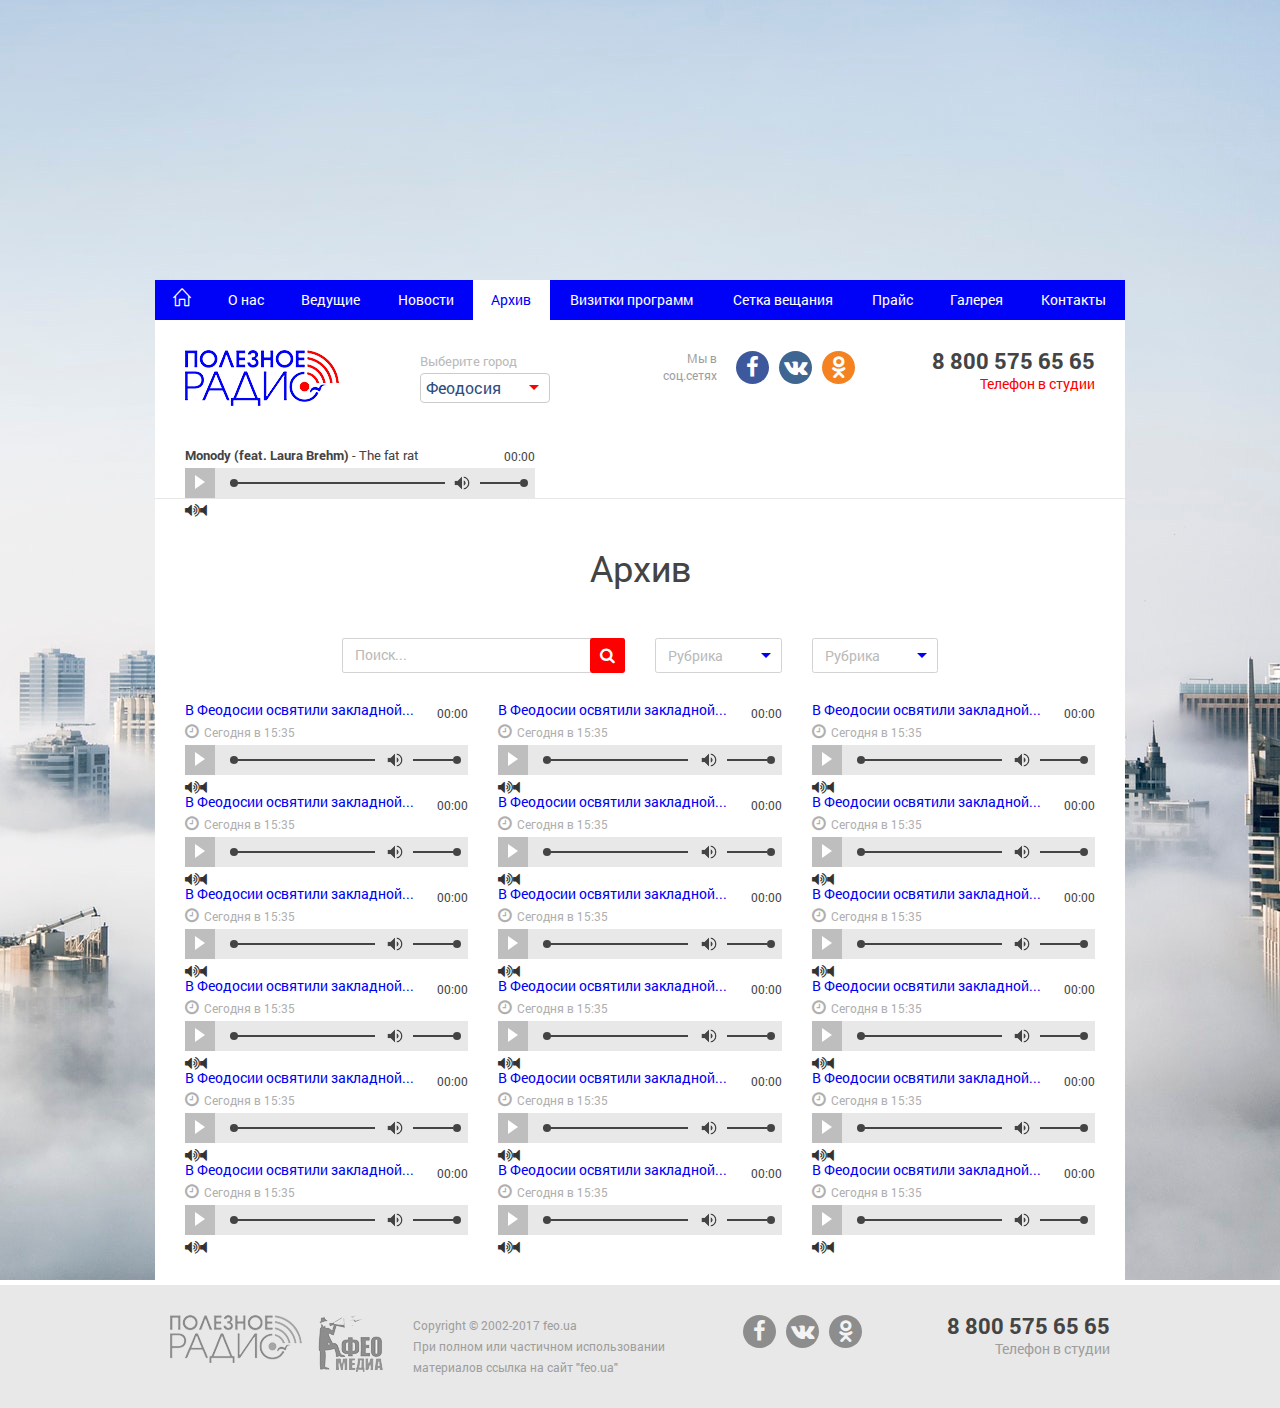
==== commit e758ac6c: "17.10.17" ====
--- a/arhiv.html
+++ b/arhiv.html
@@ -122,6 +122,10 @@
 						<li><a href="contacti.html">Контакты</a></li>
 					</ul>
 				</div>
+				<div class="page-mini-radio">
+					<span class="current-sont"><b>Monody (feat. Laura Brehm)</b> - The fat rat</span>
+					<audio class="mini-radio" src="/mp3/M83-Wait.mp3" preload="auto" controls></audio>
+				</div>
 			</div>
 		</div>
 	</header>
@@ -132,10 +136,6 @@
 				<div class="row">
 					<div class="section-wrap">
 						<div class="row">
-							<div class="page-mini-radio margins">
-								<span class="current-sont"><b>Monody (feat. Laura Brehm)</b> - The fat rat</span>
-								<audio class="mini-radio" src="/mp3/M83-Wait.mp3" preload="auto" controls></audio>
-							</div>
 							<h1>Архив</h1>
 							<div class="col-md-2 col-sm-1 hidden-xs"></div>
 							<div class="col-md-4 col-sm-4 col-xs-12">
--- a/css/main.min.css
+++ b/css/main.min.css
@@ -9,4 +9,4 @@
  * Bootstrap v3.3.7 (http://getbootstrap.com)
  * Copyright 2011-2016 Twitter, Inc.
  * Licensed under MIT (https://github.com/twbs/bootstrap/blob/master/LICENSE)
- *//*! normalize.css v3.0.3 | MIT License | github.com/necolas/normalize.css */html{font-family:sans-serif;-ms-text-size-adjust:100%;-webkit-text-size-adjust:100%}body{margin:0}article,aside,details,figcaption,figure,footer,header,hgroup,main,menu,nav,section,summary{display:block}audio,canvas,progress,video{display:inline-block;vertical-align:baseline}audio:not([controls]){display:none;height:0}[hidden],template{display:none}a{background-color:transparent}a:active,a:hover{outline:0}abbr[title]{border-bottom:1px dotted}b,strong{font-weight:700}dfn{font-style:italic}h1{font-size:2em;margin:.67em 0}mark{background:#ff0;color:#000}small{font-size:80%}sub,sup{font-size:75%;line-height:0;position:relative;vertical-align:baseline}sup{top:-.5em}sub{bottom:-.25em}img{border:0}svg:not(:root){overflow:hidden}figure{margin:1em 40px}hr{-webkit-box-sizing:content-box;box-sizing:content-box;height:0}pre{overflow:auto}code,kbd,pre,samp{font-family:monospace,monospace;font-size:1em}button,input,optgroup,select,textarea{color:inherit;font:inherit;margin:0}button{overflow:visible}button,select{text-transform:none}button,html input[type=button],input[type=reset],input[type=submit]{-webkit-appearance:button;cursor:pointer}button[disabled],html input[disabled]{cursor:default}button::-moz-focus-inner,input::-moz-focus-inner{border:0;padding:0}input{line-height:normal}input[type=checkbox],input[type=radio]{-webkit-box-sizing:border-box;box-sizing:border-box;padding:0}input[type=number]::-webkit-inner-spin-button,input[type=number]::-webkit-outer-spin-button{height:auto}input[type=search]{-webkit-appearance:textfield;-webkit-box-sizing:content-box;box-sizing:content-box}input[type=search]::-webkit-search-cancel-button,input[type=search]::-webkit-search-decoration{-webkit-appearance:none}fieldset{border:1px solid silver;margin:0 2px;padding:.35em .625em .75em}legend{border:0;padding:0}textarea{overflow:auto}optgroup{font-weight:700}table{border-collapse:collapse;border-spacing:0}td,th{padding:0}/*! Source: https://github.com/h5bp/html5-boilerplate/blob/master/src/css/main.css */@media print{*,:after,:before{background:0 0!important;color:#000!important;-webkit-box-shadow:none!important;box-shadow:none!important;text-shadow:none!important}a,a:visited{text-decoration:underline}a[href]:after{content:" (" attr(href) ")"}abbr[title]:after{content:" (" attr(title) ")"}a[href^="#"]:after,a[href^="javascript:"]:after{content:""}blockquote,pre{border:1px solid #999;page-break-inside:avoid}thead{display:table-header-group}img,tr{page-break-inside:avoid}img{max-width:100%!important}h2,h3,p{orphans:3;widows:3}h2,h3{page-break-after:avoid}.navbar{display:none}.btn>.caret,.dropup>.btn>.caret{border-top-color:#000!important}.label{border:1px solid #000}.table{border-collapse:collapse!important}.table td,.table th{background-color:#fff!important}.table-bordered td,.table-bordered th{border:1px solid #ddd!important}}*{-webkit-box-sizing:border-box;box-sizing:border-box}:after,:before{-webkit-box-sizing:border-box;box-sizing:border-box}html{font-size:10px;-webkit-tap-highlight-color:transparent}body{font-family:"Helvetica Neue",Helvetica,Arial,sans-serif;font-size:14px;line-height:1.42857143;color:#333;background-color:#fff}button,input,select,textarea{font-family:inherit;font-size:inherit;line-height:inherit}a{color:#337ab7;text-decoration:none}a:focus,a:hover{color:#23527c;text-decoration:underline}a:focus{outline:5px auto -webkit-focus-ring-color;outline-offset:-2px}figure{margin:0}img{vertical-align:middle}.img-responsive{display:block;max-width:100%;height:auto}.img-rounded{-webkit-border-radius:6px;border-radius:6px}.img-thumbnail{padding:4px;line-height:1.42857143;background-color:#fff;border:1px solid #ddd;-webkit-border-radius:4px;border-radius:4px;-webkit-transition:all .2s ease-in-out;transition:all .2s ease-in-out;display:inline-block;max-width:100%;height:auto}.img-circle{-webkit-border-radius:50%;border-radius:50%}hr{margin-top:20px;margin-bottom:20px;border:0;border-top:1px solid #eee}.sr-only{position:absolute;width:1px;height:1px;margin:-1px;padding:0;overflow:hidden;clip:rect(0,0,0,0);border:0}.sr-only-focusable:active,.sr-only-focusable:focus{position:static;width:auto;height:auto;margin:0;overflow:visible;clip:auto}[role=button]{cursor:pointer}.h1,.h2,.h3,.h4,.h5,.h6,h1,h2,h3,h4,h5,h6{font-family:inherit;font-weight:500;line-height:1.1;color:inherit}.h1 .small,.h1 small,.h2 .small,.h2 small,.h3 .small,.h3 small,.h4 .small,.h4 small,.h5 .small,.h5 small,.h6 .small,.h6 small,h1 .small,h1 small,h2 .small,h2 small,h3 .small,h3 small,h4 .small,h4 small,h5 .small,h5 small,h6 .small,h6 small{font-weight:400;line-height:1;color:#777}.h1,.h2,.h3,h1,h2,h3{margin-top:20px;margin-bottom:10px}.h1 .small,.h1 small,.h2 .small,.h2 small,.h3 .small,.h3 small,h1 .small,h1 small,h2 .small,h2 small,h3 .small,h3 small{font-size:65%}.h4,.h5,.h6,h4,h5,h6{margin-top:10px;margin-bottom:10px}.h4 .small,.h4 small,.h5 .small,.h5 small,.h6 .small,.h6 small,h4 .small,h4 small,h5 .small,h5 small,h6 .small,h6 small{font-size:75%}.h1,h1{font-size:36px}.h2,h2{font-size:30px}.h3,h3{font-size:24px}.h4,h4{font-size:18px}.h5,h5{font-size:14px}.h6,h6{font-size:12px}p{margin:0 0 10px}.lead{margin-bottom:20px;font-size:16px;font-weight:300;line-height:1.4}@media (min-width:768px){.lead{font-size:21px}}.small,small{font-size:85%}.mark,mark{background-color:#fcf8e3;padding:.2em}.text-left{text-align:left}.text-right{text-align:right}.text-center{text-align:center}.text-justify{text-align:justify}.text-nowrap{white-space:nowrap}.text-lowercase{text-transform:lowercase}.text-uppercase{text-transform:uppercase}.text-capitalize{text-transform:capitalize}.text-muted{color:#777}.text-primary{color:#337ab7}a.text-primary:focus,a.text-primary:hover{color:#286090}.text-success{color:#3c763d}a.text-success:focus,a.text-success:hover{color:#2b542c}.text-info{color:#31708f}a.text-info:focus,a.text-info:hover{color:#245269}.text-warning{color:#8a6d3b}a.text-warning:focus,a.text-warning:hover{color:#66512c}.text-danger{color:#a94442}a.text-danger:focus,a.text-danger:hover{color:#843534}.bg-primary{color:#fff;background-color:#337ab7}a.bg-primary:focus,a.bg-primary:hover{background-color:#286090}.bg-success{background-color:#dff0d8}a.bg-success:focus,a.bg-success:hover{background-color:#c1e2b3}.bg-info{background-color:#d9edf7}a.bg-info:focus,a.bg-info:hover{background-color:#afd9ee}.bg-warning{background-color:#fcf8e3}a.bg-warning:focus,a.bg-warning:hover{background-color:#f7ecb5}.bg-danger{background-color:#f2dede}a.bg-danger:focus,a.bg-danger:hover{background-color:#e4b9b9}.page-header{padding-bottom:9px;margin:40px 0 20px;border-bottom:1px solid #eee}ol,ul{margin-top:0;margin-bottom:10px}ol ol,ol ul,ul ol,ul ul{margin-bottom:0}.list-unstyled{padding-left:0;list-style:none}.list-inline{padding-left:0;list-style:none;margin-left:-5px}.list-inline>li{display:inline-block;padding-left:5px;padding-right:5px}dl{margin-top:0;margin-bottom:20px}dd,dt{line-height:1.42857143}dt{font-weight:700}dd{margin-left:0}@media (min-width:768px){.dl-horizontal dt{float:left;width:160px;clear:left;text-align:right;overflow:hidden;text-overflow:ellipsis;white-space:nowrap}.dl-horizontal dd{margin-left:180px}}abbr[data-original-title],abbr[title]{cursor:help;border-bottom:1px dotted #777}.initialism{font-size:90%;text-transform:uppercase}blockquote{padding:10px 20px;margin:0 0 20px;font-size:17.5px;border-left:5px solid #eee}blockquote ol:last-child,blockquote p:last-child,blockquote ul:last-child{margin-bottom:0}blockquote .small,blockquote footer,blockquote small{display:block;font-size:80%;line-height:1.42857143;color:#777}blockquote .small:before,blockquote footer:before,blockquote small:before{content:'\2014 \00A0'}.blockquote-reverse,blockquote.pull-right{padding-right:15px;padding-left:0;border-right:5px solid #eee;border-left:0;text-align:right}.blockquote-reverse .small:before,.blockquote-reverse footer:before,.blockquote-reverse small:before,blockquote.pull-right .small:before,blockquote.pull-right footer:before,blockquote.pull-right small:before{content:''}.blockquote-reverse .small:after,.blockquote-reverse footer:after,.blockquote-reverse small:after,blockquote.pull-right .small:after,blockquote.pull-right footer:after,blockquote.pull-right small:after{content:'\00A0 \2014'}address{margin-bottom:20px;font-style:normal;line-height:1.42857143}code,kbd,pre,samp{font-family:Menlo,Monaco,Consolas,"Courier New",monospace}code{padding:2px 4px;font-size:90%;color:#c7254e;background-color:#f9f2f4;-webkit-border-radius:4px;border-radius:4px}kbd{padding:2px 4px;font-size:90%;color:#fff;background-color:#333;-webkit-border-radius:3px;border-radius:3px;-webkit-box-shadow:inset 0 -1px 0 rgba(0,0,0,.25);box-shadow:inset 0 -1px 0 rgba(0,0,0,.25)}kbd kbd{padding:0;font-size:100%;font-weight:700;-webkit-box-shadow:none;box-shadow:none}pre{display:block;padding:9.5px;margin:0 0 10px;font-size:13px;line-height:1.42857143;word-break:break-all;word-wrap:break-word;color:#333;background-color:#f5f5f5;border:1px solid #ccc;-webkit-border-radius:4px;border-radius:4px}pre code{padding:0;font-size:inherit;color:inherit;white-space:pre-wrap;background-color:transparent;-webkit-border-radius:0;border-radius:0}.pre-scrollable{max-height:340px;overflow-y:scroll}.container{margin-right:auto;margin-left:auto;padding-left:15px;padding-right:15px}@media (min-width:768px){.container{width:100%}}@media (min-width:992px){.container{width:970px}}@media (min-width:1200px){.container{width:970px}}.container-fluid{margin-right:auto;margin-left:auto;padding-left:15px;padding-right:15px}.row{margin-left:-15px;margin-right:-15px}.col-lg-1,.col-lg-10,.col-lg-11,.col-lg-12,.col-lg-2,.col-lg-3,.col-lg-4,.col-lg-5,.col-lg-6,.col-lg-7,.col-lg-8,.col-lg-9,.col-md-1,.col-md-10,.col-md-11,.col-md-12,.col-md-2,.col-md-3,.col-md-4,.col-md-5,.col-md-6,.col-md-7,.col-md-8,.col-md-9,.col-sm-1,.col-sm-10,.col-sm-11,.col-sm-12,.col-sm-2,.col-sm-3,.col-sm-4,.col-sm-5,.col-sm-6,.col-sm-7,.col-sm-8,.col-sm-9,.col-xs-1,.col-xs-10,.col-xs-11,.col-xs-12,.col-xs-2,.col-xs-3,.col-xs-4,.col-xs-5,.col-xs-6,.col-xs-7,.col-xs-8,.col-xs-9{position:relative;min-height:1px;padding-left:15px;padding-right:15px}.col-xs-1,.col-xs-10,.col-xs-11,.col-xs-12,.col-xs-2,.col-xs-3,.col-xs-4,.col-xs-5,.col-xs-6,.col-xs-7,.col-xs-8,.col-xs-9{float:left}.col-xs-12{width:100%}.col-xs-11{width:91.66666667%}.col-xs-10{width:83.33333333%}.col-xs-9{width:75%}.col-xs-8{width:66.66666667%}.col-xs-7{width:58.33333333%}.col-xs-6{width:50%}.col-xs-5{width:41.66666667%}.col-xs-4{width:33.33333333%}.col-xs-3{width:25%}.col-xs-2{width:16.66666667%}.col-xs-1{width:8.33333333%}.col-xs-pull-12{right:100%}.col-xs-pull-11{right:91.66666667%}.col-xs-pull-10{right:83.33333333%}.col-xs-pull-9{right:75%}.col-xs-pull-8{right:66.66666667%}.col-xs-pull-7{right:58.33333333%}.col-xs-pull-6{right:50%}.col-xs-pull-5{right:41.66666667%}.col-xs-pull-4{right:33.33333333%}.col-xs-pull-3{right:25%}.col-xs-pull-2{right:16.66666667%}.col-xs-pull-1{right:8.33333333%}.col-xs-pull-0{right:auto}.col-xs-push-12{left:100%}.col-xs-push-11{left:91.66666667%}.col-xs-push-10{left:83.33333333%}.col-xs-push-9{left:75%}.col-xs-push-8{left:66.66666667%}.col-xs-push-7{left:58.33333333%}.col-xs-push-6{left:50%}.col-xs-push-5{left:41.66666667%}.col-xs-push-4{left:33.33333333%}.col-xs-push-3{left:25%}.col-xs-push-2{left:16.66666667%}.col-xs-push-1{left:8.33333333%}.col-xs-push-0{left:auto}.col-xs-offset-12{margin-left:100%}.col-xs-offset-11{margin-left:91.66666667%}.col-xs-offset-10{margin-left:83.33333333%}.col-xs-offset-9{margin-left:75%}.col-xs-offset-8{margin-left:66.66666667%}.col-xs-offset-7{margin-left:58.33333333%}.col-xs-offset-6{margin-left:50%}.col-xs-offset-5{margin-left:41.66666667%}.col-xs-offset-4{margin-left:33.33333333%}.col-xs-offset-3{margin-left:25%}.col-xs-offset-2{margin-left:16.66666667%}.col-xs-offset-1{margin-left:8.33333333%}.col-xs-offset-0{margin-left:0}@media (min-width:768px){.col-sm-1,.col-sm-10,.col-sm-11,.col-sm-12,.col-sm-2,.col-sm-3,.col-sm-4,.col-sm-5,.col-sm-6,.col-sm-7,.col-sm-8,.col-sm-9{float:left}.col-sm-12{width:100%}.col-sm-11{width:91.66666667%}.col-sm-10{width:83.33333333%}.col-sm-9{width:75%}.col-sm-8{width:66.66666667%}.col-sm-7{width:58.33333333%}.col-sm-6{width:50%}.col-sm-5{width:41.66666667%}.col-sm-4{width:33.33333333%}.col-sm-3{width:25%}.col-sm-2{width:16.66666667%}.col-sm-1{width:8.33333333%}.col-sm-pull-12{right:100%}.col-sm-pull-11{right:91.66666667%}.col-sm-pull-10{right:83.33333333%}.col-sm-pull-9{right:75%}.col-sm-pull-8{right:66.66666667%}.col-sm-pull-7{right:58.33333333%}.col-sm-pull-6{right:50%}.col-sm-pull-5{right:41.66666667%}.col-sm-pull-4{right:33.33333333%}.col-sm-pull-3{right:25%}.col-sm-pull-2{right:16.66666667%}.col-sm-pull-1{right:8.33333333%}.col-sm-pull-0{right:auto}.col-sm-push-12{left:100%}.col-sm-push-11{left:91.66666667%}.col-sm-push-10{left:83.33333333%}.col-sm-push-9{left:75%}.col-sm-push-8{left:66.66666667%}.col-sm-push-7{left:58.33333333%}.col-sm-push-6{left:50%}.col-sm-push-5{left:41.66666667%}.col-sm-push-4{left:33.33333333%}.col-sm-push-3{left:25%}.col-sm-push-2{left:16.66666667%}.col-sm-push-1{left:8.33333333%}.col-sm-push-0{left:auto}.col-sm-offset-12{margin-left:100%}.col-sm-offset-11{margin-left:91.66666667%}.col-sm-offset-10{margin-left:83.33333333%}.col-sm-offset-9{margin-left:75%}.col-sm-offset-8{margin-left:66.66666667%}.col-sm-offset-7{margin-left:58.33333333%}.col-sm-offset-6{margin-left:50%}.col-sm-offset-5{margin-left:41.66666667%}.col-sm-offset-4{margin-left:33.33333333%}.col-sm-offset-3{margin-left:25%}.col-sm-offset-2{margin-left:16.66666667%}.col-sm-offset-1{margin-left:8.33333333%}.col-sm-offset-0{margin-left:0}}@media (min-width:992px){.col-md-1,.col-md-10,.col-md-11,.col-md-12,.col-md-2,.col-md-3,.col-md-4,.col-md-5,.col-md-6,.col-md-7,.col-md-8,.col-md-9{float:left}.col-md-12{width:100%}.col-md-11{width:91.66666667%}.col-md-10{width:83.33333333%}.col-md-9{width:75%}.col-md-8{width:66.66666667%}.col-md-7{width:58.33333333%}.col-md-6{width:50%}.col-md-5{width:41.66666667%}.col-md-4{width:33.33333333%}.col-md-3{width:25%}.col-md-2{width:16.66666667%}.col-md-1{width:8.33333333%}.col-md-pull-12{right:100%}.col-md-pull-11{right:91.66666667%}.col-md-pull-10{right:83.33333333%}.col-md-pull-9{right:75%}.col-md-pull-8{right:66.66666667%}.col-md-pull-7{right:58.33333333%}.col-md-pull-6{right:50%}.col-md-pull-5{right:41.66666667%}.col-md-pull-4{right:33.33333333%}.col-md-pull-3{right:25%}.col-md-pull-2{right:16.66666667%}.col-md-pull-1{right:8.33333333%}.col-md-pull-0{right:auto}.col-md-push-12{left:100%}.col-md-push-11{left:91.66666667%}.col-md-push-10{left:83.33333333%}.col-md-push-9{left:75%}.col-md-push-8{left:66.66666667%}.col-md-push-7{left:58.33333333%}.col-md-push-6{left:50%}.col-md-push-5{left:41.66666667%}.col-md-push-4{left:33.33333333%}.col-md-push-3{left:25%}.col-md-push-2{left:16.66666667%}.col-md-push-1{left:8.33333333%}.col-md-push-0{left:auto}.col-md-offset-12{margin-left:100%}.col-md-offset-11{margin-left:91.66666667%}.col-md-offset-10{margin-left:83.33333333%}.col-md-offset-9{margin-left:75%}.col-md-offset-8{margin-left:66.66666667%}.col-md-offset-7{margin-left:58.33333333%}.col-md-offset-6{margin-left:50%}.col-md-offset-5{margin-left:41.66666667%}.col-md-offset-4{margin-left:33.33333333%}.col-md-offset-3{margin-left:25%}.col-md-offset-2{margin-left:16.66666667%}.col-md-offset-1{margin-left:8.33333333%}.col-md-offset-0{margin-left:0}}@media (min-width:1200px){.col-lg-1,.col-lg-10,.col-lg-11,.col-lg-12,.col-lg-2,.col-lg-3,.col-lg-4,.col-lg-5,.col-lg-6,.col-lg-7,.col-lg-8,.col-lg-9{float:left}.col-lg-12{width:100%}.col-lg-11{width:91.66666667%}.col-lg-10{width:83.33333333%}.col-lg-9{width:75%}.col-lg-8{width:66.66666667%}.col-lg-7{width:58.33333333%}.col-lg-6{width:50%}.col-lg-5{width:41.66666667%}.col-lg-4{width:33.33333333%}.col-lg-3{width:25%}.col-lg-2{width:16.66666667%}.col-lg-1{width:8.33333333%}.col-lg-pull-12{right:100%}.col-lg-pull-11{right:91.66666667%}.col-lg-pull-10{right:83.33333333%}.col-lg-pull-9{right:75%}.col-lg-pull-8{right:66.66666667%}.col-lg-pull-7{right:58.33333333%}.col-lg-pull-6{right:50%}.col-lg-pull-5{right:41.66666667%}.col-lg-pull-4{right:33.33333333%}.col-lg-pull-3{right:25%}.col-lg-pull-2{right:16.66666667%}.col-lg-pull-1{right:8.33333333%}.col-lg-pull-0{right:auto}.col-lg-push-12{left:100%}.col-lg-push-11{left:91.66666667%}.col-lg-push-10{left:83.33333333%}.col-lg-push-9{left:75%}.col-lg-push-8{left:66.66666667%}.col-lg-push-7{left:58.33333333%}.col-lg-push-6{left:50%}.col-lg-push-5{left:41.66666667%}.col-lg-push-4{left:33.33333333%}.col-lg-push-3{left:25%}.col-lg-push-2{left:16.66666667%}.col-lg-push-1{left:8.33333333%}.col-lg-push-0{left:auto}.col-lg-offset-12{margin-left:100%}.col-lg-offset-11{margin-left:91.66666667%}.col-lg-offset-10{margin-left:83.33333333%}.col-lg-offset-9{margin-left:75%}.col-lg-offset-8{margin-left:66.66666667%}.col-lg-offset-7{margin-left:58.33333333%}.col-lg-offset-6{margin-left:50%}.col-lg-offset-5{margin-left:41.66666667%}.col-lg-offset-4{margin-left:33.33333333%}.col-lg-offset-3{margin-left:25%}.col-lg-offset-2{margin-left:16.66666667%}.col-lg-offset-1{margin-left:8.33333333%}.col-lg-offset-0{margin-left:0}}table{background-color:transparent}caption{padding-top:8px;padding-bottom:8px;color:#777;text-align:left}th{text-align:left}.table{width:100%;max-width:100%;margin-bottom:20px}.table>tbody>tr>td,.table>tbody>tr>th,.table>tfoot>tr>td,.table>tfoot>tr>th,.table>thead>tr>td,.table>thead>tr>th{padding:8px;line-height:1.42857143;vertical-align:top;border-top:1px solid #ddd}.table>thead>tr>th{vertical-align:bottom;border-bottom:2px solid #ddd}.table>caption+thead>tr:first-child>td,.table>caption+thead>tr:first-child>th,.table>colgroup+thead>tr:first-child>td,.table>colgroup+thead>tr:first-child>th,.table>thead:first-child>tr:first-child>td,.table>thead:first-child>tr:first-child>th{border-top:0}.table>tbody+tbody{border-top:2px solid #ddd}.table .table{background-color:#fff}.table-condensed>tbody>tr>td,.table-condensed>tbody>tr>th,.table-condensed>tfoot>tr>td,.table-condensed>tfoot>tr>th,.table-condensed>thead>tr>td,.table-condensed>thead>tr>th{padding:5px}.table-bordered{border:1px solid #ddd}.table-bordered>tbody>tr>td,.table-bordered>tbody>tr>th,.table-bordered>tfoot>tr>td,.table-bordered>tfoot>tr>th,.table-bordered>thead>tr>td,.table-bordered>thead>tr>th{border:1px solid #ddd}.table-bordered>thead>tr>td,.table-bordered>thead>tr>th{border-bottom-width:2px}.table-striped>tbody>tr:nth-of-type(odd){background-color:#f9f9f9}.table-hover>tbody>tr:hover{background-color:#f5f5f5}table col[class*=col-]{position:static;float:none;display:table-column}table td[class*=col-],table th[class*=col-]{position:static;float:none;display:table-cell}.table>tbody>tr.active>td,.table>tbody>tr.active>th,.table>tbody>tr>td.active,.table>tbody>tr>th.active,.table>tfoot>tr.active>td,.table>tfoot>tr.active>th,.table>tfoot>tr>td.active,.table>tfoot>tr>th.active,.table>thead>tr.active>td,.table>thead>tr.active>th,.table>thead>tr>td.active,.table>thead>tr>th.active{background-color:#f5f5f5}.table-hover>tbody>tr.active:hover>td,.table-hover>tbody>tr.active:hover>th,.table-hover>tbody>tr:hover>.active,.table-hover>tbody>tr>td.active:hover,.table-hover>tbody>tr>th.active:hover{background-color:#e8e8e8}.table>tbody>tr.success>td,.table>tbody>tr.success>th,.table>tbody>tr>td.success,.table>tbody>tr>th.success,.table>tfoot>tr.success>td,.table>tfoot>tr.success>th,.table>tfoot>tr>td.success,.table>tfoot>tr>th.success,.table>thead>tr.success>td,.table>thead>tr.success>th,.table>thead>tr>td.success,.table>thead>tr>th.success{background-color:#dff0d8}.table-hover>tbody>tr.success:hover>td,.table-hover>tbody>tr.success:hover>th,.table-hover>tbody>tr:hover>.success,.table-hover>tbody>tr>td.success:hover,.table-hover>tbody>tr>th.success:hover{background-color:#d0e9c6}.table>tbody>tr.info>td,.table>tbody>tr.info>th,.table>tbody>tr>td.info,.table>tbody>tr>th.info,.table>tfoot>tr.info>td,.table>tfoot>tr.info>th,.table>tfoot>tr>td.info,.table>tfoot>tr>th.info,.table>thead>tr.info>td,.table>thead>tr.info>th,.table>thead>tr>td.info,.table>thead>tr>th.info{background-color:#d9edf7}.table-hover>tbody>tr.info:hover>td,.table-hover>tbody>tr.info:hover>th,.table-hover>tbody>tr:hover>.info,.table-hover>tbody>tr>td.info:hover,.table-hover>tbody>tr>th.info:hover{background-color:#c4e3f3}.table>tbody>tr.warning>td,.table>tbody>tr.warning>th,.table>tbody>tr>td.warning,.table>tbody>tr>th.warning,.table>tfoot>tr.warning>td,.table>tfoot>tr.warning>th,.table>tfoot>tr>td.warning,.table>tfoot>tr>th.warning,.table>thead>tr.warning>td,.table>thead>tr.warning>th,.table>thead>tr>td.warning,.table>thead>tr>th.warning{background-color:#fcf8e3}.table-hover>tbody>tr.warning:hover>td,.table-hover>tbody>tr.warning:hover>th,.table-hover>tbody>tr:hover>.warning,.table-hover>tbody>tr>td.warning:hover,.table-hover>tbody>tr>th.warning:hover{background-color:#faf2cc}.table>tbody>tr.danger>td,.table>tbody>tr.danger>th,.table>tbody>tr>td.danger,.table>tbody>tr>th.danger,.table>tfoot>tr.danger>td,.table>tfoot>tr.danger>th,.table>tfoot>tr>td.danger,.table>tfoot>tr>th.danger,.table>thead>tr.danger>td,.table>thead>tr.danger>th,.table>thead>tr>td.danger,.table>thead>tr>th.danger{background-color:#f2dede}.table-hover>tbody>tr.danger:hover>td,.table-hover>tbody>tr.danger:hover>th,.table-hover>tbody>tr:hover>.danger,.table-hover>tbody>tr>td.danger:hover,.table-hover>tbody>tr>th.danger:hover{background-color:#ebcccc}.table-responsive{overflow-x:auto;min-height:.01%}@media screen and (max-width:767px){.table-responsive{width:100%;margin-bottom:15px;overflow-y:hidden;-ms-overflow-style:-ms-autohiding-scrollbar;border:1px solid #ddd}.table-responsive>.table{margin-bottom:0}.table-responsive>.table>tbody>tr>td,.table-responsive>.table>tbody>tr>th,.table-responsive>.table>tfoot>tr>td,.table-responsive>.table>tfoot>tr>th,.table-responsive>.table>thead>tr>td,.table-responsive>.table>thead>tr>th{white-space:nowrap}.table-responsive>.table-bordered{border:0}.table-responsive>.table-bordered>tbody>tr>td:first-child,.table-responsive>.table-bordered>tbody>tr>th:first-child,.table-responsive>.table-bordered>tfoot>tr>td:first-child,.table-responsive>.table-bordered>tfoot>tr>th:first-child,.table-responsive>.table-bordered>thead>tr>td:first-child,.table-responsive>.table-bordered>thead>tr>th:first-child{border-left:0}.table-responsive>.table-bordered>tbody>tr>td:last-child,.table-responsive>.table-bordered>tbody>tr>th:last-child,.table-responsive>.table-bordered>tfoot>tr>td:last-child,.table-responsive>.table-bordered>tfoot>tr>th:last-child,.table-responsive>.table-bordered>thead>tr>td:last-child,.table-responsive>.table-bordered>thead>tr>th:last-child{border-right:0}.table-responsive>.table-bordered>tbody>tr:last-child>td,.table-responsive>.table-bordered>tbody>tr:last-child>th,.table-responsive>.table-bordered>tfoot>tr:last-child>td,.table-responsive>.table-bordered>tfoot>tr:last-child>th{border-bottom:0}}fieldset{padding:0;margin:0;border:0;min-width:0}legend{display:block;width:100%;padding:0;margin-bottom:20px;font-size:21px;line-height:inherit;color:#333;border:0;border-bottom:1px solid #e5e5e5}label{display:inline-block;max-width:100%;margin-bottom:5px;font-weight:700}input[type=search]{-webkit-box-sizing:border-box;box-sizing:border-box}input[type=checkbox],input[type=radio]{margin:4px 0 0;line-height:normal}input[type=file]{display:block}input[type=range]{display:block;width:100%}select[multiple],select[size]{height:auto}input[type=checkbox]:focus,input[type=file]:focus,input[type=radio]:focus{outline:5px auto -webkit-focus-ring-color;outline-offset:-2px}output{display:block;padding-top:7px;font-size:14px;line-height:1.42857143;color:#555}.form-control{display:block;width:100%;height:34px;padding:6px 12px;font-size:14px;line-height:1.42857143;color:#555;background-color:#fff;background-image:none;border:1px solid #ccc;-webkit-border-radius:4px;border-radius:4px;-webkit-box-shadow:inset 0 1px 1px rgba(0,0,0,.075);box-shadow:inset 0 1px 1px rgba(0,0,0,.075);-webkit-transition:border-color ease-in-out .15s,-webkit-box-shadow ease-in-out .15s;transition:border-color ease-in-out .15s,-webkit-box-shadow ease-in-out .15s;transition:border-color ease-in-out .15s,box-shadow ease-in-out .15s;transition:border-color ease-in-out .15s,box-shadow ease-in-out .15s,-webkit-box-shadow ease-in-out .15s}.form-control:focus{border-color:#66afe9;outline:0;-webkit-box-shadow:inset 0 1px 1px rgba(0,0,0,.075),0 0 8px rgba(102,175,233,.6);box-shadow:inset 0 1px 1px rgba(0,0,0,.075),0 0 8px rgba(102,175,233,.6)}.form-control::-moz-placeholder{color:#999;opacity:1}.form-control:-ms-input-placeholder{color:#999}.form-control::-webkit-input-placeholder{color:#999}.form-control::-ms-expand{border:0;background-color:transparent}.form-control[disabled],.form-control[readonly],fieldset[disabled] .form-control{background-color:#eee;opacity:1}.form-control[disabled],fieldset[disabled] .form-control{cursor:not-allowed}textarea.form-control{height:auto}input[type=search]{-webkit-appearance:none}@media screen and (-webkit-min-device-pixel-ratio:0){input[type=date].form-control,input[type=datetime-local].form-control,input[type=month].form-control,input[type=time].form-control{line-height:34px}.input-group-sm input[type=date],.input-group-sm input[type=datetime-local],.input-group-sm input[type=month],.input-group-sm input[type=time],input[type=date].input-sm,input[type=datetime-local].input-sm,input[type=month].input-sm,input[type=time].input-sm{line-height:30px}.input-group-lg input[type=date],.input-group-lg input[type=datetime-local],.input-group-lg input[type=month],.input-group-lg input[type=time],input[type=date].input-lg,input[type=datetime-local].input-lg,input[type=month].input-lg,input[type=time].input-lg{line-height:46px}}.form-group{margin-bottom:15px}.checkbox,.radio{position:relative;display:block;margin-top:10px;margin-bottom:10px}.checkbox label,.radio label{min-height:20px;padding-left:20px;margin-bottom:0;font-weight:400;cursor:pointer}.checkbox input[type=checkbox],.checkbox-inline input[type=checkbox],.radio input[type=radio],.radio-inline input[type=radio]{position:absolute;margin-left:-20px}.checkbox+.checkbox,.radio+.radio{margin-top:-5px}.checkbox-inline,.radio-inline{position:relative;display:inline-block;padding-left:20px;margin-bottom:0;vertical-align:middle;font-weight:400;cursor:pointer}.checkbox-inline+.checkbox-inline,.radio-inline+.radio-inline{margin-top:0;margin-left:10px}fieldset[disabled] input[type=checkbox],fieldset[disabled] input[type=radio],input[type=checkbox].disabled,input[type=checkbox][disabled],input[type=radio].disabled,input[type=radio][disabled]{cursor:not-allowed}.checkbox-inline.disabled,.radio-inline.disabled,fieldset[disabled] .checkbox-inline,fieldset[disabled] .radio-inline{cursor:not-allowed}.checkbox.disabled label,.radio.disabled label,fieldset[disabled] .checkbox label,fieldset[disabled] .radio label{cursor:not-allowed}.form-control-static{padding-top:7px;padding-bottom:7px;margin-bottom:0;min-height:34px}.form-control-static.input-lg,.form-control-static.input-sm{padding-left:0;padding-right:0}.input-sm{height:30px;padding:5px 10px;font-size:12px;line-height:1.5;-webkit-border-radius:3px;border-radius:3px}select.input-sm{height:30px;line-height:30px}select[multiple].input-sm,textarea.input-sm{height:auto}.form-group-sm .form-control{height:30px;padding:5px 10px;font-size:12px;line-height:1.5;-webkit-border-radius:3px;border-radius:3px}.form-group-sm select.form-control{height:30px;line-height:30px}.form-group-sm select[multiple].form-control,.form-group-sm textarea.form-control{height:auto}.form-group-sm .form-control-static{height:30px;min-height:32px;padding:6px 10px;font-size:12px;line-height:1.5}.input-lg{height:46px;padding:10px 16px;font-size:18px;line-height:1.3333333;-webkit-border-radius:6px;border-radius:6px}select.input-lg{height:46px;line-height:46px}select[multiple].input-lg,textarea.input-lg{height:auto}.form-group-lg .form-control{height:46px;padding:10px 16px;font-size:18px;line-height:1.3333333;-webkit-border-radius:6px;border-radius:6px}.form-group-lg select.form-control{height:46px;line-height:46px}.form-group-lg select[multiple].form-control,.form-group-lg textarea.form-control{height:auto}.form-group-lg .form-control-static{height:46px;min-height:38px;padding:11px 16px;font-size:18px;line-height:1.3333333}.has-feedback{position:relative}.has-feedback .form-control{padding-right:42.5px}.form-control-feedback{position:absolute;top:0;right:0;z-index:2;display:block;width:34px;height:34px;line-height:34px;text-align:center;pointer-events:none}.form-group-lg .form-control+.form-control-feedback,.input-group-lg+.form-control-feedback,.input-lg+.form-control-feedback{width:46px;height:46px;line-height:46px}.form-group-sm .form-control+.form-control-feedback,.input-group-sm+.form-control-feedback,.input-sm+.form-control-feedback{width:30px;height:30px;line-height:30px}.has-success .checkbox,.has-success .checkbox-inline,.has-success .control-label,.has-success .help-block,.has-success .radio,.has-success .radio-inline,.has-success.checkbox label,.has-success.checkbox-inline label,.has-success.radio label,.has-success.radio-inline label{color:#3c763d}.has-success .form-control{border-color:#3c763d;-webkit-box-shadow:inset 0 1px 1px rgba(0,0,0,.075);box-shadow:inset 0 1px 1px rgba(0,0,0,.075)}.has-success .form-control:focus{border-color:#2b542c;-webkit-box-shadow:inset 0 1px 1px rgba(0,0,0,.075),0 0 6px #67b168;box-shadow:inset 0 1px 1px rgba(0,0,0,.075),0 0 6px #67b168}.has-success .input-group-addon{color:#3c763d;border-color:#3c763d;background-color:#dff0d8}.has-success .form-control-feedback{color:#3c763d}.has-warning .checkbox,.has-warning .checkbox-inline,.has-warning .control-label,.has-warning .help-block,.has-warning .radio,.has-warning .radio-inline,.has-warning.checkbox label,.has-warning.checkbox-inline label,.has-warning.radio label,.has-warning.radio-inline label{color:#8a6d3b}.has-warning .form-control{border-color:#8a6d3b;-webkit-box-shadow:inset 0 1px 1px rgba(0,0,0,.075);box-shadow:inset 0 1px 1px rgba(0,0,0,.075)}.has-warning .form-control:focus{border-color:#66512c;-webkit-box-shadow:inset 0 1px 1px rgba(0,0,0,.075),0 0 6px #c0a16b;box-shadow:inset 0 1px 1px rgba(0,0,0,.075),0 0 6px #c0a16b}.has-warning .input-group-addon{color:#8a6d3b;border-color:#8a6d3b;background-color:#fcf8e3}.has-warning .form-control-feedback{color:#8a6d3b}.has-error .checkbox,.has-error .checkbox-inline,.has-error .control-label,.has-error .help-block,.has-error .radio,.has-error .radio-inline,.has-error.checkbox label,.has-error.checkbox-inline label,.has-error.radio label,.has-error.radio-inline label{color:#a94442}.has-error .form-control{border-color:#a94442;-webkit-box-shadow:inset 0 1px 1px rgba(0,0,0,.075);box-shadow:inset 0 1px 1px rgba(0,0,0,.075)}.has-error .form-control:focus{border-color:#843534;-webkit-box-shadow:inset 0 1px 1px rgba(0,0,0,.075),0 0 6px #ce8483;box-shadow:inset 0 1px 1px rgba(0,0,0,.075),0 0 6px #ce8483}.has-error .input-group-addon{color:#a94442;border-color:#a94442;background-color:#f2dede}.has-error .form-control-feedback{color:#a94442}.has-feedback label~.form-control-feedback{top:25px}.has-feedback label.sr-only~.form-control-feedback{top:0}.help-block{display:block;margin-top:5px;margin-bottom:10px;color:#737373}@media (min-width:768px){.form-inline .form-group{display:inline-block;margin-bottom:0;vertical-align:middle}.form-inline .form-control{display:inline-block;width:auto;vertical-align:middle}.form-inline .form-control-static{display:inline-block}.form-inline .input-group{display:inline-table;vertical-align:middle}.form-inline .input-group .form-control,.form-inline .input-group .input-group-addon,.form-inline .input-group .input-group-btn{width:auto}.form-inline .input-group>.form-control{width:100%}.form-inline .control-label{margin-bottom:0;vertical-align:middle}.form-inline .checkbox,.form-inline .radio{display:inline-block;margin-top:0;margin-bottom:0;vertical-align:middle}.form-inline .checkbox label,.form-inline .radio label{padding-left:0}.form-inline .checkbox input[type=checkbox],.form-inline .radio input[type=radio]{position:relative;margin-left:0}.form-inline .has-feedback .form-control-feedback{top:0}}.form-horizontal .checkbox,.form-horizontal .checkbox-inline,.form-horizontal .radio,.form-horizontal .radio-inline{margin-top:0;margin-bottom:0;padding-top:7px}.form-horizontal .checkbox,.form-horizontal .radio{min-height:27px}.form-horizontal .form-group{margin-left:-15px;margin-right:-15px}@media (min-width:768px){.form-horizontal .control-label{text-align:right;margin-bottom:0;padding-top:7px}}.form-horizontal .has-feedback .form-control-feedback{right:15px}@media (min-width:768px){.form-horizontal .form-group-lg .control-label{padding-top:11px;font-size:18px}}@media (min-width:768px){.form-horizontal .form-group-sm .control-label{padding-top:6px;font-size:12px}}.btn{display:inline-block;margin-bottom:0;font-weight:400;text-align:center;vertical-align:middle;-ms-touch-action:manipulation;touch-action:manipulation;cursor:pointer;background-image:none;border:1px solid transparent;white-space:nowrap;padding:6px 12px;font-size:14px;line-height:1.42857143;-webkit-border-radius:4px;border-radius:4px;-webkit-user-select:none;-moz-user-select:none;-ms-user-select:none;user-select:none}.btn.active.focus,.btn.active:focus,.btn.focus,.btn:active.focus,.btn:active:focus,.btn:focus{outline:5px auto -webkit-focus-ring-color;outline-offset:-2px}.btn.focus,.btn:focus,.btn:hover{color:#333;text-decoration:none}.btn.active,.btn:active{outline:0;background-image:none;-webkit-box-shadow:inset 0 3px 5px rgba(0,0,0,.125);box-shadow:inset 0 3px 5px rgba(0,0,0,.125)}.btn.disabled,.btn[disabled],fieldset[disabled] .btn{cursor:not-allowed;opacity:.65;-webkit-box-shadow:none;box-shadow:none}a.btn.disabled,fieldset[disabled] a.btn{pointer-events:none}.btn-default{color:#333;background-color:#fff;border-color:#ccc}.btn-default.focus,.btn-default:focus{color:#333;background-color:#e6e6e6;border-color:#8c8c8c}.btn-default:hover{color:#333;background-color:#e6e6e6;border-color:#adadad}.btn-default.active,.btn-default:active,.open>.dropdown-toggle.btn-default{color:#333;background-color:#e6e6e6;border-color:#adadad}.btn-default.active.focus,.btn-default.active:focus,.btn-default.active:hover,.btn-default:active.focus,.btn-default:active:focus,.btn-default:active:hover,.open>.dropdown-toggle.btn-default.focus,.open>.dropdown-toggle.btn-default:focus,.open>.dropdown-toggle.btn-default:hover{color:#333;background-color:#d4d4d4;border-color:#8c8c8c}.btn-default.active,.btn-default:active,.open>.dropdown-toggle.btn-default{background-image:none}.btn-default.disabled.focus,.btn-default.disabled:focus,.btn-default.disabled:hover,.btn-default[disabled].focus,.btn-default[disabled]:focus,.btn-default[disabled]:hover,fieldset[disabled] .btn-default.focus,fieldset[disabled] .btn-default:focus,fieldset[disabled] .btn-default:hover{background-color:#fff;border-color:#ccc}.btn-default .badge{color:#fff;background-color:#333}.btn-primary{color:#fff;background-color:#337ab7;border-color:#2e6da4}.btn-primary.focus,.btn-primary:focus{color:#fff;background-color:#286090;border-color:#122b40}.btn-primary:hover{color:#fff;background-color:#286090;border-color:#204d74}.btn-primary.active,.btn-primary:active,.open>.dropdown-toggle.btn-primary{color:#fff;background-color:#286090;border-color:#204d74}.btn-primary.active.focus,.btn-primary.active:focus,.btn-primary.active:hover,.btn-primary:active.focus,.btn-primary:active:focus,.btn-primary:active:hover,.open>.dropdown-toggle.btn-primary.focus,.open>.dropdown-toggle.btn-primary:focus,.open>.dropdown-toggle.btn-primary:hover{color:#fff;background-color:#204d74;border-color:#122b40}.btn-primary.active,.btn-primary:active,.open>.dropdown-toggle.btn-primary{background-image:none}.btn-primary.disabled.focus,.btn-primary.disabled:focus,.btn-primary.disabled:hover,.btn-primary[disabled].focus,.btn-primary[disabled]:focus,.btn-primary[disabled]:hover,fieldset[disabled] .btn-primary.focus,fieldset[disabled] .btn-primary:focus,fieldset[disabled] .btn-primary:hover{background-color:#337ab7;border-color:#2e6da4}.btn-primary .badge{color:#337ab7;background-color:#fff}.btn-success{color:#fff;background-color:#5cb85c;border-color:#4cae4c}.btn-success.focus,.btn-success:focus{color:#fff;background-color:#449d44;border-color:#255625}.btn-success:hover{color:#fff;background-color:#449d44;border-color:#398439}.btn-success.active,.btn-success:active,.open>.dropdown-toggle.btn-success{color:#fff;background-color:#449d44;border-color:#398439}.btn-success.active.focus,.btn-success.active:focus,.btn-success.active:hover,.btn-success:active.focus,.btn-success:active:focus,.btn-success:active:hover,.open>.dropdown-toggle.btn-success.focus,.open>.dropdown-toggle.btn-success:focus,.open>.dropdown-toggle.btn-success:hover{color:#fff;background-color:#398439;border-color:#255625}.btn-success.active,.btn-success:active,.open>.dropdown-toggle.btn-success{background-image:none}.btn-success.disabled.focus,.btn-success.disabled:focus,.btn-success.disabled:hover,.btn-success[disabled].focus,.btn-success[disabled]:focus,.btn-success[disabled]:hover,fieldset[disabled] .btn-success.focus,fieldset[disabled] .btn-success:focus,fieldset[disabled] .btn-success:hover{background-color:#5cb85c;border-color:#4cae4c}.btn-success .badge{color:#5cb85c;background-color:#fff}.btn-info{color:#fff;background-color:#5bc0de;border-color:#46b8da}.btn-info.focus,.btn-info:focus{color:#fff;background-color:#31b0d5;border-color:#1b6d85}.btn-info:hover{color:#fff;background-color:#31b0d5;border-color:#269abc}.btn-info.active,.btn-info:active,.open>.dropdown-toggle.btn-info{color:#fff;background-color:#31b0d5;border-color:#269abc}.btn-info.active.focus,.btn-info.active:focus,.btn-info.active:hover,.btn-info:active.focus,.btn-info:active:focus,.btn-info:active:hover,.open>.dropdown-toggle.btn-info.focus,.open>.dropdown-toggle.btn-info:focus,.open>.dropdown-toggle.btn-info:hover{color:#fff;background-color:#269abc;border-color:#1b6d85}.btn-info.active,.btn-info:active,.open>.dropdown-toggle.btn-info{background-image:none}.btn-info.disabled.focus,.btn-info.disabled:focus,.btn-info.disabled:hover,.btn-info[disabled].focus,.btn-info[disabled]:focus,.btn-info[disabled]:hover,fieldset[disabled] .btn-info.focus,fieldset[disabled] .btn-info:focus,fieldset[disabled] .btn-info:hover{background-color:#5bc0de;border-color:#46b8da}.btn-info .badge{color:#5bc0de;background-color:#fff}.btn-warning{color:#fff;background-color:#f0ad4e;border-color:#eea236}.btn-warning.focus,.btn-warning:focus{color:#fff;background-color:#ec971f;border-color:#985f0d}.btn-warning:hover{color:#fff;background-color:#ec971f;border-color:#d58512}.btn-warning.active,.btn-warning:active,.open>.dropdown-toggle.btn-warning{color:#fff;background-color:#ec971f;border-color:#d58512}.btn-warning.active.focus,.btn-warning.active:focus,.btn-warning.active:hover,.btn-warning:active.focus,.btn-warning:active:focus,.btn-warning:active:hover,.open>.dropdown-toggle.btn-warning.focus,.open>.dropdown-toggle.btn-warning:focus,.open>.dropdown-toggle.btn-warning:hover{color:#fff;background-color:#d58512;border-color:#985f0d}.btn-warning.active,.btn-warning:active,.open>.dropdown-toggle.btn-warning{background-image:none}.btn-warning.disabled.focus,.btn-warning.disabled:focus,.btn-warning.disabled:hover,.btn-warning[disabled].focus,.btn-warning[disabled]:focus,.btn-warning[disabled]:hover,fieldset[disabled] .btn-warning.focus,fieldset[disabled] .btn-warning:focus,fieldset[disabled] .btn-warning:hover{background-color:#f0ad4e;border-color:#eea236}.btn-warning .badge{color:#f0ad4e;background-color:#fff}.btn-danger{color:#fff;background-color:#d9534f;border-color:#d43f3a}.btn-danger.focus,.btn-danger:focus{color:#fff;background-color:#c9302c;border-color:#761c19}.btn-danger:hover{color:#fff;background-color:#c9302c;border-color:#ac2925}.btn-danger.active,.btn-danger:active,.open>.dropdown-toggle.btn-danger{color:#fff;background-color:#c9302c;border-color:#ac2925}.btn-danger.active.focus,.btn-danger.active:focus,.btn-danger.active:hover,.btn-danger:active.focus,.btn-danger:active:focus,.btn-danger:active:hover,.open>.dropdown-toggle.btn-danger.focus,.open>.dropdown-toggle.btn-danger:focus,.open>.dropdown-toggle.btn-danger:hover{color:#fff;background-color:#ac2925;border-color:#761c19}.btn-danger.active,.btn-danger:active,.open>.dropdown-toggle.btn-danger{background-image:none}.btn-danger.disabled.focus,.btn-danger.disabled:focus,.btn-danger.disabled:hover,.btn-danger[disabled].focus,.btn-danger[disabled]:focus,.btn-danger[disabled]:hover,fieldset[disabled] .btn-danger.focus,fieldset[disabled] .btn-danger:focus,fieldset[disabled] .btn-danger:hover{background-color:#d9534f;border-color:#d43f3a}.btn-danger .badge{color:#d9534f;background-color:#fff}.btn-link{color:#337ab7;font-weight:400;-webkit-border-radius:0;border-radius:0}.btn-link,.btn-link.active,.btn-link:active,.btn-link[disabled],fieldset[disabled] .btn-link{background-color:transparent;-webkit-box-shadow:none;box-shadow:none}.btn-link,.btn-link:active,.btn-link:focus,.btn-link:hover{border-color:transparent}.btn-link:focus,.btn-link:hover{color:#23527c;text-decoration:underline;background-color:transparent}.btn-link[disabled]:focus,.btn-link[disabled]:hover,fieldset[disabled] .btn-link:focus,fieldset[disabled] .btn-link:hover{color:#777;text-decoration:none}.btn-lg{padding:10px 16px;font-size:18px;line-height:1.3333333;-webkit-border-radius:6px;border-radius:6px}.btn-sm{padding:5px 10px;font-size:12px;line-height:1.5;-webkit-border-radius:3px;border-radius:3px}.btn-xs{padding:1px 5px;font-size:12px;line-height:1.5;-webkit-border-radius:3px;border-radius:3px}.btn-block{display:block;width:100%}.btn-block+.btn-block{margin-top:5px}input[type=button].btn-block,input[type=reset].btn-block,input[type=submit].btn-block{width:100%}.clearfix:after,.clearfix:before,.container-fluid:after,.container-fluid:before,.container:after,.container:before,.dl-horizontal dd:after,.dl-horizontal dd:before,.form-horizontal .form-group:after,.form-horizontal .form-group:before,.row:after,.row:before{content:" ";display:table}.clearfix:after,.container-fluid:after,.container:after,.dl-horizontal dd:after,.form-horizontal .form-group:after,.row:after{clear:both}.center-block{display:block;margin-left:auto;margin-right:auto}.pull-right{float:right!important}.pull-left{float:left!important}.hide{display:none!important}.show{display:block!important}.invisible{visibility:hidden}.text-hide{font:0/0 a;color:transparent;text-shadow:none;background-color:transparent;border:0}.hidden{display:none!important}.affix{position:fixed}@-ms-viewport{width:device-width}.visible-lg,.visible-md,.visible-sm,.visible-xs{display:none!important}.visible-lg-block,.visible-lg-inline,.visible-lg-inline-block,.visible-md-block,.visible-md-inline,.visible-md-inline-block,.visible-sm-block,.visible-sm-inline,.visible-sm-inline-block,.visible-xs-block,.visible-xs-inline,.visible-xs-inline-block{display:none!important}@media (max-width:767px){.visible-xs{display:block!important}table.visible-xs{display:table!important}tr.visible-xs{display:table-row!important}td.visible-xs,th.visible-xs{display:table-cell!important}}@media (max-width:767px){.visible-xs-block{display:block!important}}@media (max-width:767px){.visible-xs-inline{display:inline!important}}@media (max-width:767px){.visible-xs-inline-block{display:inline-block!important}}@media (min-width:768px) and (max-width:991px){.visible-sm{display:block!important}table.visible-sm{display:table!important}tr.visible-sm{display:table-row!important}td.visible-sm,th.visible-sm{display:table-cell!important}}@media (min-width:768px) and (max-width:991px){.visible-sm-block{display:block!important}}@media (min-width:768px) and (max-width:991px){.visible-sm-inline{display:inline!important}}@media (min-width:768px) and (max-width:991px){.visible-sm-inline-block{display:inline-block!important}}@media (min-width:992px) and (max-width:1199px){.visible-md{display:block!important}table.visible-md{display:table!important}tr.visible-md{display:table-row!important}td.visible-md,th.visible-md{display:table-cell!important}}@media (min-width:992px) and (max-width:1199px){.visible-md-block{display:block!important}}@media (min-width:992px) and (max-width:1199px){.visible-md-inline{display:inline!important}}@media (min-width:992px) and (max-width:1199px){.visible-md-inline-block{display:inline-block!important}}@media (min-width:1200px){.visible-lg{display:block!important}table.visible-lg{display:table!important}tr.visible-lg{display:table-row!important}td.visible-lg,th.visible-lg{display:table-cell!important}}@media (min-width:1200px){.visible-lg-block{display:block!important}}@media (min-width:1200px){.visible-lg-inline{display:inline!important}}@media (min-width:1200px){.visible-lg-inline-block{display:inline-block!important}}@media (max-width:767px){.hidden-xs{display:none!important}}@media (min-width:768px) and (max-width:991px){.hidden-sm{display:none!important}}@media (min-width:992px) and (max-width:1199px){.hidden-md{display:none!important}}@media (min-width:1200px){.hidden-lg{display:none!important}}.visible-print{display:none!important}@media print{.visible-print{display:block!important}table.visible-print{display:table!important}tr.visible-print{display:table-row!important}td.visible-print,th.visible-print{display:table-cell!important}}.visible-print-block{display:none!important}@media print{.visible-print-block{display:block!important}}.visible-print-inline{display:none!important}@media print{.visible-print-inline{display:inline!important}}.visible-print-inline-block{display:none!important}@media print{.visible-print-inline-block{display:inline-block!important}}@media print{.hidden-print{display:none!important}}.selectize-control.plugin-drag_drop.multi>.selectize-input>div.ui-sortable-placeholder{visibility:visible!important;background:#f2f2f2!important;background:rgba(0,0,0,.06)!important;border:0 none!important;-webkit-box-shadow:inset 0 0 12px 4px #fff;box-shadow:inset 0 0 12px 4px #fff}.selectize-control.plugin-drag_drop .ui-sortable-placeholder::after{content:'!';visibility:hidden}.selectize-control.plugin-drag_drop .ui-sortable-helper{-webkit-box-shadow:0 2px 5px rgba(0,0,0,.2);box-shadow:0 2px 5px rgba(0,0,0,.2)}.selectize-dropdown-header{position:relative;padding:3px 12px;border-bottom:1px solid #d0d0d0;background:#f8f8f8;-webkit-border-radius:4px 4px 0 0;border-radius:4px 4px 0 0}.selectize-dropdown-header-close{position:absolute;right:12px;top:50%;color:#333;opacity:.4;margin-top:-12px;line-height:20px;font-size:20px!important}.selectize-dropdown-header-close:hover{color:#000}.selectize-dropdown.plugin-optgroup_columns .optgroup{border-right:1px solid #f2f2f2;border-top:0 none;float:left;-webkit-box-sizing:border-box;box-sizing:border-box}.selectize-dropdown.plugin-optgroup_columns .optgroup:last-child{border-right:0 none}.selectize-dropdown.plugin-optgroup_columns .optgroup:before{display:none}.selectize-dropdown.plugin-optgroup_columns .optgroup-header{border-top:0 none}.selectize-control.plugin-remove_button [data-value]{position:relative;padding-right:24px!important}.selectize-control.plugin-remove_button [data-value] .remove{z-index:1;position:absolute;top:0;right:0;bottom:0;width:17px;text-align:center;font-weight:700;font-size:12px;color:inherit;text-decoration:none;vertical-align:middle;display:inline-block;padding:1px 0 0 0;border-left:1px solid transparent;-webkit-border-radius:0 2px 2px 0;border-radius:0 2px 2px 0;-webkit-box-sizing:border-box;box-sizing:border-box}.selectize-control.plugin-remove_button [data-value] .remove:hover{background:rgba(0,0,0,.05)}.selectize-control.plugin-remove_button [data-value].active .remove{border-left-color:transparent}.selectize-control.plugin-remove_button .disabled [data-value] .remove:hover{background:0 0}.selectize-control.plugin-remove_button .disabled [data-value] .remove{border-left-color:rgba(77,77,77,0)}.selectize-control{position:relative}.selectize-dropdown,.selectize-input,.selectize-input input{color:#333;font-family:inherit;font-size:inherit;line-height:20px;-webkit-font-smoothing:inherit}.selectize-control.single .selectize-input.input-active,.selectize-input{background:#fff;cursor:text;display:inline-block}.selectize-input{border:1px solid #ccc;padding:6px 12px;display:inline-block;width:100%;overflow:hidden;position:relative;z-index:1;-webkit-box-sizing:border-box;box-sizing:border-box;-webkit-box-shadow:none;box-shadow:none;-webkit-border-radius:4px;border-radius:4px}.selectize-control.multi .selectize-input.has-items{padding:5px 12px 2px}.selectize-input.full{background-color:#fff}.selectize-input.disabled,.selectize-input.disabled *{cursor:default!important}.selectize-input.focus{-webkit-box-shadow:inset 0 1px 2px rgba(0,0,0,.15);box-shadow:inset 0 1px 2px rgba(0,0,0,.15)}.selectize-input.dropdown-active{-webkit-border-radius:4px 4px 0 0;border-radius:4px 4px 0 0}.selectize-input>*{vertical-align:baseline;display:-moz-inline-stack;display:inline-block;zoom:1}.selectize-control.multi .selectize-input>div{cursor:pointer;margin:0 3px 3px 0;padding:1px 3px;background:#efefef;color:#333;border:0 solid transparent}.selectize-control.multi .selectize-input>div.active{background:#428bca;color:#fff;border:0 solid transparent}.selectize-control.multi .selectize-input.disabled>div,.selectize-control.multi .selectize-input.disabled>div.active{color:grey;background:#fff;border:0 solid rgba(77,77,77,0)}.selectize-input>input{display:inline-block!important;padding:0!important;min-height:0!important;max-height:none!important;max-width:100%!important;margin:0!important;text-indent:0!important;border:0 none!important;background:0 0!important;line-height:inherit!important;-webkit-user-select:auto!important;-webkit-box-shadow:none!important;box-shadow:none!important}.selectize-input>input::-ms-clear{display:none}.selectize-input>input:focus{outline:0!important}.selectize-input::after{content:' ';display:block;clear:left}.selectize-input.dropdown-active::before{content:' ';display:block;position:absolute;background:#fff;height:1px;bottom:0;left:0;right:0}.selectize-dropdown{position:absolute;z-index:10;border:1px solid #d0d0d0;background:#fff;margin:-1px 0 0 0;border-top:0 none;-webkit-box-sizing:border-box;box-sizing:border-box;-webkit-box-shadow:0 1px 3px rgba(0,0,0,.1);box-shadow:0 1px 3px rgba(0,0,0,.1);-webkit-border-radius:0 0 4px 4px;border-radius:0 0 4px 4px}.selectize-dropdown [data-selectable]{cursor:pointer;overflow:hidden}.selectize-dropdown [data-selectable] .highlight{background:rgba(255,237,40,.4);-webkit-border-radius:1px;border-radius:1px}.selectize-dropdown .optgroup-header,.selectize-dropdown [data-selectable]{padding:3px 12px}.selectize-dropdown .optgroup:first-child .optgroup-header{border-top:0 none}.selectize-dropdown .optgroup-header{color:#777;background:#fff;cursor:default}.selectize-dropdown .active{background-color:#f5f5f5;color:#262626}.selectize-dropdown .active.create{color:#262626}.selectize-dropdown .create{color:rgba(51,51,51,.5)}.selectize-dropdown-content{overflow-y:auto;overflow-x:hidden;max-height:200px}.selectize-control.single .selectize-input,.selectize-control.single .selectize-input input{cursor:pointer}.selectize-control.single .selectize-input.input-active,.selectize-control.single .selectize-input.input-active input{cursor:text}.selectize-control.single .selectize-input:after{content:' ';display:block;position:absolute;top:50%;right:17px;margin-top:-3px;width:0;height:0;border-style:solid;border-width:5px 5px 0 5px;border-color:#333 transparent transparent transparent}.selectize-control.single .selectize-input.dropdown-active:after{margin-top:-4px;border-width:0 5px 5px 5px;border-color:transparent transparent #333 transparent}.selectize-control.rtl.single .selectize-input:after{left:17px;right:auto}.selectize-control.rtl .selectize-input>input{margin:0 4px 0 -2px!important}.selectize-control .selectize-input.disabled{opacity:.5;background-color:#fff}.selectize-dropdown,.selectize-dropdown.form-control{height:auto;padding:0;margin:2px 0 0 0;z-index:1000;background:#fff;border:1px solid #ccc;border:1px solid rgba(0,0,0,.15);-webkit-border-radius:4px;border-radius:4px;-webkit-box-shadow:0 6px 12px rgba(0,0,0,.175);box-shadow:0 6px 12px rgba(0,0,0,.175)}.selectize-dropdown .optgroup-header{font-size:12px;line-height:1.42857143}.selectize-dropdown .optgroup:first-child:before{display:none}.selectize-dropdown .optgroup:before{content:' ';display:block;height:1px;margin:9px 0;overflow:hidden;background-color:#e5e5e5;margin-left:-12px;margin-right:-12px}.selectize-dropdown-content{padding:5px 0}.selectize-dropdown-header{padding:6px 12px}.selectize-input{min-height:34px}.selectize-input.dropdown-active{-webkit-border-radius:4px;border-radius:4px}.selectize-input.dropdown-active::before{display:none}.selectize-input.focus{border-color:#66afe9;outline:0;-webkit-box-shadow:inset 0 1px 1px rgba(0,0,0,.075),0 0 8px rgba(102,175,233,.6);box-shadow:inset 0 1px 1px rgba(0,0,0,.075),0 0 8px rgba(102,175,233,.6)}.has-error .selectize-input{border-color:#a94442;-webkit-box-shadow:inset 0 1px 1px rgba(0,0,0,.075);box-shadow:inset 0 1px 1px rgba(0,0,0,.075)}.has-error .selectize-input:focus{border-color:#843534;-webkit-box-shadow:inset 0 1px 1px rgba(0,0,0,.075),0 0 6px #ce8483;box-shadow:inset 0 1px 1px rgba(0,0,0,.075),0 0 6px #ce8483}.selectize-control.multi .selectize-input.has-items{padding-left:9px;padding-right:9px}.selectize-control.multi .selectize-input>div{-webkit-border-radius:3px;border-radius:3px}.form-control.selectize-control{padding:0;height:auto;border:none;background:0 0;-webkit-box-shadow:none;box-shadow:none;-webkit-border-radius:0;border-radius:0}::-webkit-input-placeholder{color:#0a0a0a;opacity:1}:-moz-placeholder{color:#0a0a0a;opacity:1}::-moz-placeholder{color:#0a0a0a;opacity:1}:-ms-input-placeholder{color:#0a0a0a;opacity:1}.form-search>.search-wrap>input::-webkit-input-placeholder{color:#bababa;opacity:1}.form-search>.search-wrap>input:-moz-placeholder{color:#bababa;opacity:1}.form-search>.search-wrap>input::-moz-placeholder{color:#bababa;opacity:1}.form-search>.search-wrap>input:-ms-input-placeholder{color:#bababa;opacity:1}.cat-select>.selectize-control>.selectize-input>input::-webkit-input-placeholder{color:#bababa;opacity:1}.cat-select>.selectize-control>.selectize-input>input:-moz-placeholder{color:#bababa;opacity:1}.cat-select>.selectize-control>.selectize-input>input::-moz-placeholder{color:#bababa;opacity:1}.cat-select>.selectize-control>.selectize-input>input:-ms-input-placeholder{color:#bababa;opacity:1}body input:focus:required:invalid,body textarea:focus:required:invalid{color:#666}body input:required:valid,body textarea:required:valid{color:#666}body{font-size:16px;min-width:320px;position:relative;line-height:1.75;font-family:roboto,sans-serif;overflow-x:hidden;background-image:url(../img/body-background.jpg);background-repeat:no-repeat;background-position:top;background-color:#fff;background-attachment:fixed}h1{font-weight:30px;text-align:center;color:#444;padding:50px 0;margin:0}h2{font-size:22px;line-height:22px;font-weight:700;color:#444;margin:0;margin-bottom:25px}h3{margin-top:0;line-height:16px;font-size:16px}h3 a{color:#0001f7;font-weight:700}h3 a:hover{text-decoration:none}.main-player{position:relative;height:58px}.main-player-playpause{background-repeat:no-repeat;width:58px;height:58px;cursor:pointer;position:absolute;top:0;left:0}.main-player-playpause a{font-size:0}.main-player .main-player-time-duration{display:none}.main-player .main-player-time-current{color:#fff;font-size:12px;line-height:12px;position:absolute;left:350px;top:-webkit-calc(50% - 6px);top:calc(50% - 6px)}.main-player-bar{width:260px;height:2px;display:inline-block;background-color:rgba(255,255,255,.5);cursor:pointer;position:absolute;left:78px;top:-webkit-calc(50% - 1px);top:calc(50% - 1px)}.main-player-bar-played{height:2px;background-color:#fff}.main-player-bar-handler{width:8px;height:8px;background-color:#fff;-webkit-border-radius:.5em;border-radius:.5em;position:absolute;top:-webkit-calc(50% - 4px);top:calc(50% - 4px)}.main-player-volume{cursor:pointer}.main-player-volume-button{position:absolute;left:390px;top:-webkit-calc(50% - 7px);top:calc(50% - 7px);width:16px;height:14px;background-image:url(/img/sound-on.png)}.main-player-volume-button a{font-size:0}.main-player-volume .off{background-image:url(/img/sound-off.png);height:16px;top:-webkit-calc(50% - 8px);top:calc(50% - 8px)}.main-player-volume-adjust{position:absolute;left:416px;top:-webkit-calc(50% - 1px);top:calc(50% - 1px);width:40px;height:2px;background-color:rgba(255,255,255,.5)}.main-player-volume-adjust div{height:2px;background-color:rgba(255,255,255,.5)}.main-player-volume-adjust div div{height:2px;background-color:#fff}.main-player-volume-adjust div .volumeHandler{width:8px;height:8px;background-color:#fff;-webkit-border-radius:.5em;border-radius:.5em;position:absolute;top:-webkit-calc(50% - 4px);top:calc(50% - 4px)}.main-player-stopped .main-player-playpause{background-image:url(/img/play.png)}.main-player-playing .main-player-playpause{background-image:url(/img/pause.png)}.mini-radio-wrap{padding:15px 15px}.mini-radio-wrap .current-sont{font-size:13px;color:#444}.page-mini-radio{border-bottom:1px solid #e8e8e8;padding-left:30px;padding-right:30px}.page-mini-radio .current-sont{font-size:13px;color:#444}.margins{margin-left:-15px;margin-right:-15px}.mini-player{position:relative;height:30px;background-color:#e8e8e8;max-width:350px}.mini-player-playpause{background-repeat:no-repeat;width:58px;height:58px;cursor:pointer;position:absolute;top:0;left:0}.mini-player-playpause a{font-size:0}.mini-player .mini-player-time-duration{display:none}.mini-player .mini-player-time-current{color:#444;font-size:12px;font-size:12px;line-height:12px;position:absolute;right:0;top:-18px}.mini-player-bar{width:215px;height:2px;display:inline-block;background-color:#bebebe;cursor:pointer;position:absolute;left:45px;top:-webkit-calc(50% - 1px);top:calc(50% - 1px)}.mini-player-bar-played{height:2px;background-color:#444}.mini-player-bar-handler{width:8px;height:8px;background-color:#444;-webkit-border-radius:.5em;border-radius:.5em;position:absolute;top:-webkit-calc(50% - 4px);top:calc(50% - 4px)}.mini-player-volume{cursor:pointer}.mini-player-volume-button{position:absolute;right:65px;top:-webkit-calc(50% - 7px);top:calc(50% - 7px);width:16px;height:14px;background-image:url(/img/sound-on-black.png)}.mini-player-volume-button a{font-size:0}.mini-player-volume .off{background-image:url(/img/sound-off-black.png);height:16px;top:-webkit-calc(50% - 8px);top:calc(50% - 8px)}.mini-player-volume-adjust{position:absolute;right:15px;top:-webkit-calc(50% - 1px);top:calc(50% - 1px);width:40px;height:2px;background-color:#bebebe}.mini-player-volume-adjust div{height:2px;background-color:#bebebe}.mini-player-volume-adjust div div{height:2px;background-color:#444}.mini-player-volume-adjust div .volumeHandler{width:8px;height:8px;background-color:#444;-webkit-border-radius:.5em;border-radius:.5em;position:absolute;top:-webkit-calc(50% - 4px);top:calc(50% - 4px)}.mini-player-stopped .mini-player-playpause{width:30px;height:30px;background-color:#bebebe}.mini-player-stopped .mini-player-playpause a{width:10px;height:10px;border-style:solid;border-width:7px 0 7px 10px;border-color:transparent transparent transparent #fff;display:block;margin:auto;margin-top:7px}.mini-player-playing .mini-player-playpause{width:30px;height:30px;background-color:#bebebe}.mini-player-playing .mini-player-playpause a{display:block;width:10px;height:10px;border-style:solid;border-width:10px;border-style:double;border-width:0 0 0 10px;border-color:#fff;margin:auto;margin-top:10px}.img-responsive{display:block;max-width:100%;height:auto}.toggle-menu{display:inline-block;width:28px;height:15px;margin:17px 15px 8px;float:right}.toggle-menu span:after,.toggle-menu span:before{content:"";position:absolute;left:0;top:-9px}.toggle-menu span:after{top:9px}.toggle-menu span{position:relative;display:block}.toggle-menu span,.toggle-menu span:after,.toggle-menu span:before{width:100%;height:5px;background-color:#fff;-webkit-transition:all .3s;transition:all .3s;-webkit-backface-visibility:hidden;backface-visibility:hidden;-webkit-border-radius:2px;border-radius:2px}.toggle-menu.on span{background-color:transparent}.toggle-menu.on span:before{-webkit-transform:rotate(45deg) translate(5px,5px);-ms-transform:rotate(45deg) translate(5px,5px);transform:rotate(45deg) translate(5px,5px)}.toggle-menu.on span:after{-webkit-transform:rotate(-45deg) translate(7px,-8px);-ms-transform:rotate(-45deg) translate(7px,-8px);transform:rotate(-45deg) translate(7px,-8px)}.toggle-menu.on+#menu{opacity:1;visibility:visible}.main-header{margin-top:280px}.main-header .main-menu{background-color:#0001f7;display:table;width:100%}.main-header .main-menu ul{margin:0;padding:0;list-style-type:none;font-size:0;display:table-row}.main-header .main-menu ul li{display:table-cell;-webkit-transition:all .25s ease;transition:all .25s ease;text-align:center;position:relative}.main-header .main-menu ul li a{text-decoration:none;color:#fff;font-size:14px;line-height:40px;display:block;padding:0 17px}.main-header .main-menu ul li a .icon-home{font-size:18px}.main-header .main-menu ul li:hover{background-color:#fff}.main-header .main-menu ul li:hover a{color:#0001f7}.main-header .main-menu ul .has-drop a .icon-arrow-down{font-size:12px;margin-left:5px;vertical-align:middle}.main-header .main-menu ul .has-drop ul{display:none;position:absolute;top:40px;right:0;z-index:999;background-color:#fff;min-width:200px;border:1px solid #ddd;-webkit-box-shadow:0 1px 5px 0 #ddd;box-shadow:0 1px 5px 0 #ddd;border-top:none}.main-header .main-menu ul .has-drop ul li{display:block;text-align:left}.main-header .main-menu ul .has-drop ul li:hover{background-color:#ccc}.main-header .main-menu ul .has-drop:hover ul{display:block}.main-header .main-menu ul .active{background-color:#fff}.main-header .main-menu ul .active a{color:#0001f7}.main-header .top-sect{background-color:#fff;padding:30px 30px}.main-header .top-sect .logo-wrap a{display:block}.main-header .top-sect .city-select{font-size:13px;color:#bababa}.main-header .top-sect .city-select .city-filter .selectize-input{background-color:transparent;outline:0;font-size:16px;color:#2f4d81;padding:0;min-height:28px;max-width:130px}.main-header .top-sect .city-select .city-filter .selectize-input:after{top:50%;right:10px;border-color:#fe0000 transparent transparent transparent}.main-header .top-sect .city-select .city-filter .selectize-input .item{line-height:28px;text-indent:5px}.main-header .top-sect .city-select .city-filter .focus{-webkit-box-shadow:none;box-shadow:none}.main-header .top-sect .social-wrap{text-align:right}.main-header .top-sect .social-wrap .social-descr{font-size:0;display:inline-block;vertical-align:middle;margin-right:10px}.main-header .top-sect .social-wrap .social-descr span{line-height:17px;font-size:12px;color:#9e9e9e;display:inline-block}.main-header .top-sect .social-wrap .social-items{font-size:0;display:inline-block;vertical-align:middle}.main-header .top-sect .social-wrap .social-items a{width:33px;height:33px;display:inline-block;-webkit-border-radius:100%;border-radius:100%;margin:0 5px;text-align:center}.main-header .top-sect .social-wrap .social-items a i{font-size:22px;line-height:33px;color:#fff}.main-header .top-sect .social-wrap .social-items .fb{background-color:#3d589d}.main-header .top-sect .social-wrap .social-items .vk{background-color:#3f6691}.main-header .top-sect .social-wrap .social-items .od{background-color:#f58220}.main-header .top-sect .phone{font-size:22px;line-height:22px;color:#444;font-weight:700;text-align:right}.main-header .top-sect .phone-descr{text-align:right;color:#fe0000;font-size:14px}.main-header .main-mobile-menu{background-color:#0001f7}.main-header .main-mobile-menu .phone{color:#fff;font-size:20px;font-weight:700;line-height:40px;padding:0 15px;display:inline-block}.main-header .main-mobile-menu .toggle-mobile-menu{display:none;background-color:#f8f8f8;padding:0;margin:0;width:100%;border:1px solid #ddd;-webkit-box-shadow:0 1px 5px 0 #ddd;box-shadow:0 1px 5px 0 #ddd;border-top:none}.main-header .main-mobile-menu .toggle-mobile-menu li{list-style-type:none;padding:0 10px;display:block}.main-header .main-mobile-menu .toggle-mobile-menu li a{text-decoration:none;color:#646464;font-size:16px;display:block;line-height:36px}.main-header .main-mobile-menu .toggle-mobile-menu li a:hover{color:#0001f7}.main-header .main-mobile-menu .toggle-mobile-menu li:hover{background-color:#fff}.main-header .main-mobile-menu .toggle-mobile-menu li:hover:before{border-top-color:#0001f7}.section-top .section-wrap{background-color:#fff}.section-top .section-wrap .player-wrap{background-color:#000;height:110px;background-image:url(/img/player-bg.jpg);background-size:cover;background-position:center center;background-repeat:no-repeat;padding:25px 30px;position:relative}.section-top .section-wrap .player-wrap .current-sont{color:#fff;font-size:16px;position:absolute;top:20px;left:105px}.section-top .section-wrap .player-wrap .next-song{color:#a6a7a6;font-size:12px;position:absolute;bottom:25px;left:105px}.section-top .section-wrap .news-string{font-size:14px;line-height:38px;border-bottom:1px solid #e8e8e8;color:#444;padding:0 30px}.section-top .section-wrap .news-string span{color:#b0b0b0}.section-top .section-wrap .camera-wrap{padding:30px 0 0 30px}.section-top .section-wrap .camera-wrap img{width:100%}.section-top .section-wrap .camera-wrap .camera-title p{padding-top:10px;padding-bottom:20px;font-size:16px;line-height:16px;font-weight:700;color:#444;margin:0;display:inline-block;margin-right:10px}.section-top .section-wrap .camera-wrap .camera-title span{font-weight:400;font-size:12px;color:#b0b0b0}.section-top .section-wrap .play-list{padding-right:30px;padding-bottom:50px}.section-top .section-wrap .play-list .songs .song{font-size:14px;line-height:30px;color:#b0b0b0;white-space:nowrap;overflow:hidden}.section-top .section-wrap .play-list .songs .song span{font-weight:700;color:#0001f7}.section-top .section-wrap .play-list .songs .listen span{color:#b0b0b0}.section-top .section-wrap .play-list .songs .current{background-color:#0001f7;color:#fff;padding:0 10px}.section-top .section-wrap .play-list .songs .current .play-icon{font-size:12px;margin-right:5px}.section-top .section-wrap .play-list .songs .current span{color:#fff}.section-middle .form-question{background-color:#fe0000;padding:30px 30px}.section-middle .form-question .single-label label{width:100%;margin:0;padding:0}.section-middle .form-question .single-label label input{border:0;outline:0;width:100%;line-height:38px;text-indent:10px;font-weight:400;font-size:15px;color:#0a0a0a;-webkit-border-radius:.25em;border-radius:.25em}.section-middle .form-question .button-wrap{text-align:right}.section-middle .form-question .button-wrap .button{background-color:#ffd800;border:0;outline:0;color:#0a0a0a;-webkit-border-radius:.25em;border-radius:.25em;font-size:15px;line-height:40px;padding:0 25px;-webkit-box-shadow:0 1px 2px 0 #000;box-shadow:0 1px 2px 0 #000;-webkit-transition:all .25s ease;transition:all .25s ease}.section-middle .form-question .button-wrap .button:hover{opacity:.9}.section-bottom .section-wrap{background-color:#fff;padding:30px 30px}.section-bottom .section-wrap .news-wrapper h2{margin-bottom:20px}.section-bottom .section-wrap .news-wrapper .news{margin-bottom:30px}.section-bottom .section-wrap .news-wrapper .news p{margin:0;padding:0;font-size:14px;color:#b0b0b0;line-height:19px}.section-bottom .section-wrap .news-wrapper .news .news-time{font-size:12px;color:#b0b0b0}.section-bottom .section-wrap .news-wrapper .news .news-time .icon-time{margin-right:5px;font-size:16px}.section-bottom .section-wrap .news-wrapper .button-wrap{margin-bottom:30px}.section-bottom .section-wrap .news-wrapper .button-wrap .button{color:#0001f7;font-size:14px;text-decoration:underline}.section-bottom .section-wrap .progs-wrapper h2{margin-bottom:20px}.section-bottom .section-wrap .progs-wrapper .prog{margin-bottom:20px}.section-bottom .section-wrap .progs-wrapper .prog .top-sect{height:25px}.section-bottom .section-wrap .progs-wrapper .prog .top-sect .title{color:#0001f7;font-size:14px;line-height:25px;float:left}.section-bottom .section-wrap .progs-wrapper .prog .content-sect{height:30px;width:100%}.section-bottom .section-wrap .rekl-wrap{margin-bottom:30px}.main-footer{background-color:#e8e8e8;padding:30px 0}.main-footer .logo-wrap-media,.main-footer .logo-wrap-radio{display:inline-block;opacity:.5;-webkit-transition:all .25s ease;transition:all .25s ease}.main-footer .logo-wrap-media a,.main-footer .logo-wrap-radio a{display:block}.main-footer .logo-wrap-media:hover,.main-footer .logo-wrap-radio:hover{opacity:1}.main-footer .logo-wrap-media{float:right}.main-footer .copy{font-size:12px;font-weight:200;color:#9e9e9e}.main-footer .social-wrap{text-align:right}.main-footer .social-wrap .social-items{font-size:0;display:inline-block}.main-footer .social-wrap .social-items a{width:33px;height:33px;display:inline-block;-webkit-border-radius:100%;border-radius:100%;margin:0 5px;text-align:center;background-color:#343434;opacity:.5;-webkit-transition:all .25s ease;transition:all .25s ease}.main-footer .social-wrap .social-items a i{font-size:22px;line-height:33px;color:#fff}.main-footer .social-wrap .social-items a:hover{opacity:1}.main-footer .phone{font-size:22px;line-height:22px;font-weight:700;color:#444;text-align:right}.main-footer .phone-descr{text-align:right;font-size:14px;color:#9e9e9e}.section-onas .section-wrap{background-color:#fff}.section-onas .section-wrap .img-wrap{max-width:100%;max-height:315px;overflow:hidden}.section-onas .section-wrap .about-text{font-weight:200;color:#444;font-size:14px;padding:30px 30px;margin:0}.section-vedushie .section-wrap{background-color:#fff;padding:0 30px 30px 30px}.section-vedushie .section-wrap .item{margin-bottom:40px}.section-vedushie .section-wrap .item .ava-wrap{width:185px;height:185px;overflow:hidden;-webkit-border-radius:10em;border-radius:10em;margin:auto}.section-vedushie .section-wrap .item .ava-wrap img{max-width:185px;height:100%}.section-vedushie .section-wrap .item .name{margin:0;font-size:16px;font-weight:700;color:#444;text-align:center;line-height:45px}.section-vedushie .section-wrap .item .descr{margin:0;font-size:14px;line-height:19px;color:#a3a2a2;text-align:center;max-width:180px;margin:auto}.section-arhiv .section-wrap{background-color:#fff;padding:0 30px 30px 30px}.section-arhiv .section-wrap .form-search{position:relative;margin-bottom:15px}.section-arhiv .section-wrap .form-search .search-wrap input{border:1px solid #d3d3d3;outline:0;text-indent:10px;width:100%;font-size:14px;font-weight:200;line-height:30.5px;-webkit-border-radius:.15em;border-radius:.15em}.section-arhiv .section-wrap .form-search .search-wrap a{display:block;width:34.5px;height:34.5px;position:absolute;right:0;top:0;background-color:#fe0000;text-align:center;-webkit-border-radius:.15em;border-radius:.15em}.section-arhiv .section-wrap .form-search .search-wrap a i{color:#fff;line-height:34.5px}.section-arhiv .section-wrap .cat-select{margin-bottom:30px}.section-arhiv .section-wrap .cat-select .selectize-control{height:34.5px}.section-arhiv .section-wrap .cat-select .selectize-control .selectize-input{border:1px solid #d3d3d3;width:100%;-webkit-border-radius:.15em;border-radius:.15em}.section-arhiv .section-wrap .cat-select .selectize-control .selectize-input input{color:#bababa;font-size:14px;font-weight:200}.section-arhiv .section-wrap .cat-select .selectize-control .selectize-input:after{top:50%;right:10px;border-color:#0001f7 transparent transparent transparent}.section-arhiv .section-wrap .audio-wrapper h2{margin-bottom:20px}.section-arhiv .section-wrap .audio-wrapper .audio{margin-bottom:20px}.section-arhiv .section-wrap .audio-wrapper .audio .top-sect{height:14px}.section-arhiv .section-wrap .audio-wrapper .audio .top-sect .title{color:#0001f7;font-size:14px;line-height:14px;float:left}.section-arhiv .section-wrap .audio-wrapper .audio .time-wrap{font-size:12px;color:#b0b0b0;line-height:12px}.section-arhiv .section-wrap .audio-wrapper .audio .time-wrap .icon-time{margin-right:5px;font-size:16px;line-height:16px}.section-arhiv .section-wrap .audio-wrapper .audio .content-sect{height:30px;width:100%}.section-arhiv .section-wrap .audio-wrapper .audio .content-sect .mini-player{max-width:350px}.section-arhiv .section-wrap .audio-wrapper .audio .content-sect .mini-player .mini-player-time-current{top:-38px}.section-arhiv .section-wrap .audio-wrapper .audio .content-sect .mini-player-bar{width:145px}.section-vizitki .section-wrap{background-color:#fff;padding:0 30px 30px 30px}.section-vizitki .section-wrap .item-wrap{margin-bottom:30px}.section-vizitki .section-wrap .item-wrap .item .top-sect .img-wrap{width:50px;height:50px;overflow:hidden;-webkit-border-radius:5em;border-radius:5em;display:inline-block}.section-vizitki .section-wrap .item-wrap .item .top-sect .img-wrap img{width:100%;height:100%}.section-vizitki .section-wrap .item-wrap .item .top-sect .title{color:#444;font-weight:700;font-size:14px;display:inline-block;vertical-align:top;margin:0 0 0 15px;max-width:170px;overflow:hidden;line-height:19px}.section-vizitki .section-wrap .item-wrap .item .content-sect{height:30px;width:100%}.section-vizitki .section-wrap .item-wrap .item .content-sect .mini-player{max-width:350px}.section-vizitki .section-wrap .item-wrap .item .content-sect .mini-player .mini-player-time-current{top:-38px}.section-vizitki .section-wrap .item-wrap .item .content-sect .mini-player-bar{width:145px}.section-vizitki .section-wrap .item-wrap .item .bottom-sect{color:#9e9e9e;font-size:13px;line-height:18px;margin-top:5px}.section-prais .section-wrap,.section-setka .section-wrap{background-color:#fff;padding:0 30px 30px 30px}.section-prais .section-wrap .item-wrap,.section-setka .section-wrap .item-wrap{text-align:center;margin-bottom:30px}.section-prais .section-wrap .item-wrap .item,.section-setka .section-wrap .item-wrap .item{padding:0;margin:0;display:inline-block;font-size:0;border-bottom:1px solid #e8e8e8}.section-prais .section-wrap .item-wrap .item li,.section-setka .section-wrap .item-wrap .item li{display:inline-block;font-size:14px;color:#444;padding:0 15px;line-height:30px;cursor:pointer}.section-prais .section-wrap .item-wrap .item .active,.section-setka .section-wrap .item-wrap .item .active{border-bottom:2px solid #fe0000}.section-prais .section-wrap .prog-list,.section-setka .section-wrap .prog-list{padding:0;margin:0;list-style-type:none;margin-bottom:30px}.section-prais .section-wrap .prog-list li,.section-setka .section-wrap .prog-list li{font-size:14px;color:#444}.section-prais .section-wrap .prog-list li b,.section-setka .section-wrap .prog-list li b{margin-right:15px}.section-prais .section-wrap .prise-table,.section-setka .section-wrap .prise-table{width:100%;border-collapse:collapse;margin-bottom:30px}.section-prais .section-wrap .prise-table tr,.section-setka .section-wrap .prise-table tr{text-align:center;font-size:14px;line-height:19px}.section-prais .section-wrap .prise-table tr:nth-child(2n+2),.section-setka .section-wrap .prise-table tr:nth-child(2n+2){background-color:#e8e8e8}.section-prais .section-wrap .prise-table tr td,.section-setka .section-wrap .prise-table tr td{padding:10px 0}.section-prais .section-wrap .descr-t,.section-setka .section-wrap .descr-t{font-size:12px;line-height:17px;color:#959595;margin:0;padding:0;margin-top:35px;margin-bottom:30px;margin-left:15px}.section-prais .section-wrap .descr-t li,.section-setka .section-wrap .descr-t li{margin-bottom:5px}.section-prais .section-wrap .descr-t li:last-child,.section-setka .section-wrap .descr-t li:last-child{margin:0}.section-prais .section-wrap .inner-text,.section-setka .section-wrap .inner-text{font-size:14px;color:#444;line-height:19px;margin:0;margin-bottom:30px}.section-galereya .section-wrap{background-color:#fff;padding:0 30px 30px 30px}.section-galereya .section-wrap .video-wrap{padding-bottom:40px}.section-galereya .section-wrap .video-wrap a{display:block;text-decoration:none}.section-galereya .section-wrap .video-wrap a .img-wrap{width:100%;max-height:150px;overflow:hidden;position:relative;margin-bottom:15px}.section-galereya .section-wrap .video-wrap a .img-wrap img{width:100%;height:auto}.section-galereya .section-wrap .video-wrap a .img-wrap .play-icon{background-image:url(/img/play-icon.png);width:42px;height:42px;display:block;position:absolute;top:-webkit-calc(50% - 21px);top:calc(50% - 21px);left:-webkit-calc(50% - 21px);left:calc(50% - 21px);z-index:2}.section-galereya .section-wrap .video-wrap a .img-wrap .bgc{position:absolute;width:100%;height:100%;top:0;left:0;background-color:rgba(0,0,0,.5)}.section-galereya .section-wrap .video-wrap a .title{color:#444;font-size:14px;font-weight:700;line-height:19px;margin:0}.section-contacti .section-wrap{background-color:#fff}.section-contacti .section-wrap .item-wrap{padding:0 30px 50px 30px}.section-contacti .section-wrap .item-wrap .item{display:block;width:320px;margin:auto}.section-contacti .section-wrap .item-wrap .item .left-side{padding-right:10px;display:inline-block;vertical-align:middle}.section-contacti .section-wrap .item-wrap .item .left-side .icon-1{background-image:url(/img/icon-1.png);width:18px;height:25px;display:block}.section-contacti .section-wrap .item-wrap .item .left-side .icon-2{background-image:url(/img/icon-2.png);width:24px;height:24px;display:block}.section-contacti .section-wrap .item-wrap .item .left-side .icon-3{background-image:url(/img/icon-3.png);width:24px;height:17px;display:block}.section-contacti .section-wrap .item-wrap .item .left-side .icon-4{background-image:url(/img/icon-4.png);width:36px;height:36px;display:block}.section-contacti .section-wrap .item-wrap .item .right-side{display:inline-block;vertical-align:middle}.section-contacti .section-wrap .item-wrap .item .right-side span{display:inline-block;font-size:16px;line-height:21px;color:#000}.section-contacti .section-wrap .item-wrap .item .right-side span b{font-weight:700;font-size:20px;padding-right:5px}.section-contacti .section-wrap .item-wrap .item .right-side span span{font-size:14px;color:#bebebe}.section-contacti .section-wrap .social-items{display:block;text-align:center;padding:0 50px 50px 50px}.section-contacti .section-wrap .social-items a{width:33px;height:33px;display:inline-block;-webkit-border-radius:100%;border-radius:100%;margin:0 5px;text-align:center}.section-contacti .section-wrap .social-items a i{font-size:22px;line-height:33px;color:#fff}.section-contacti .section-wrap .social-items .fb{background-color:#3d589d}.section-contacti .section-wrap .social-items .vk{background-color:#3f6691}.section-contacti .section-wrap .social-items .od{background-color:#f58220}.section-contacti .section-wrap .google-map{width:100%;max-height:350px;overflow:hidden}@media only screen and (max-width:991px){body{background-image:none}.main-header{margin-top:0}.main-header .top-sect{padding:30px 15px}.main-header .top-sect .social-wrap{text-align:center}.section-top .section-wrap .camera-wrap{padding:30px 30px 0 30px}.section-top .section-wrap .play-list{padding-left:30px;padding-right:0}.section-top .section-wrap .news-string{padding:0 15px}.section-top .section-wrap .rekl-wrap{text-align:center;padding:0 30px 50px 0}.section-top .section-wrap .rekl-wrap img{display:inline-block}.section-arhiv .section-wrap .audio-wrapper .audio .content-sect .mini-player-bar{width:210px}.section-vizitki .section-wrap .item-wrap .item .content-sect .mini-player-bar{width:210px}}@media only screen and (max-width:767px){h2{text-align:center;margin-top:20px}.section-top .section-wrap .camera-wrap{padding:0}.section-top .section-wrap .camera-wrap .camera-title{text-align:center;padding-left:15px;padding-right:15px;border-bottom:1px solid #e8e8e8}.section-top .section-wrap .camera-wrap .camera-title p{display:block;margin-right:0;padding-bottom:10px;padding-top:20px}.section-top .section-wrap .camera-wrap .camera-title span{display:block;padding-bottom:20px}.section-top .section-wrap .play-list{padding-left:15px;padding-right:15px;padding-bottom:25px}.section-middle .form-question .button-wrap .button{margin-top:15px}.section-bottom .section-wrap .rekl-wrap{text-align:center;padding-top:20px}.section-bottom .section-wrap .rekl-wrap img{display:inline-block}.section-middle .form-question{padding:30px 15px}.section-onas .section-wrap .about-text{padding:30px 15px}.page-mini-radio{padding-left:15px;padding-right:15px}.section-arhiv .section-wrap,.section-galereya .section-wrap,.section-prais .section-wrap,.section-setka .section-wrap,.section-vizitki .section-wrap{padding:0 15px 30px 15px}.section-bottom .section-wrap,.section-middle .section-wrap{padding:30px 15px}.section-contacti .section-wrap .item-wrap .item{width:250px}.section-setka .section-wrap .item-wrap .item li{padding:0 10px}.main-footer .copy,.main-footer .logo-wrap-radio{margin-bottom:15px}.main-footer .social-wrap{display:inline-block;float:right}.main-footer .phone,.main-footer .phone-descr{text-align:left}}@media only screen and (max-width:479px){.mini-player{max-width:295px}.mini-player-bar{width:155px}.section-arhiv .section-wrap .audio-wrapper .audio .content-sect .mini-player-bar{width:155px}.section-vizitki .section-wrap .item-wrap .item .content-sect .mini-player-bar{width:155px}}+ *//*! normalize.css v3.0.3 | MIT License | github.com/necolas/normalize.css */html{font-family:sans-serif;-ms-text-size-adjust:100%;-webkit-text-size-adjust:100%}body{margin:0}article,aside,details,figcaption,figure,footer,header,hgroup,main,menu,nav,section,summary{display:block}audio,canvas,progress,video{display:inline-block;vertical-align:baseline}audio:not([controls]){display:none;height:0}[hidden],template{display:none}a{background-color:transparent}a:active,a:hover{outline:0}abbr[title]{border-bottom:1px dotted}b,strong{font-weight:700}dfn{font-style:italic}h1{font-size:2em;margin:.67em 0}mark{background:#ff0;color:#000}small{font-size:80%}sub,sup{font-size:75%;line-height:0;position:relative;vertical-align:baseline}sup{top:-.5em}sub{bottom:-.25em}img{border:0}svg:not(:root){overflow:hidden}figure{margin:1em 40px}hr{-webkit-box-sizing:content-box;box-sizing:content-box;height:0}pre{overflow:auto}code,kbd,pre,samp{font-family:monospace,monospace;font-size:1em}button,input,optgroup,select,textarea{color:inherit;font:inherit;margin:0}button{overflow:visible}button,select{text-transform:none}button,html input[type=button],input[type=reset],input[type=submit]{-webkit-appearance:button;cursor:pointer}button[disabled],html input[disabled]{cursor:default}button::-moz-focus-inner,input::-moz-focus-inner{border:0;padding:0}input{line-height:normal}input[type=checkbox],input[type=radio]{-webkit-box-sizing:border-box;box-sizing:border-box;padding:0}input[type=number]::-webkit-inner-spin-button,input[type=number]::-webkit-outer-spin-button{height:auto}input[type=search]{-webkit-appearance:textfield;-webkit-box-sizing:content-box;box-sizing:content-box}input[type=search]::-webkit-search-cancel-button,input[type=search]::-webkit-search-decoration{-webkit-appearance:none}fieldset{border:1px solid silver;margin:0 2px;padding:.35em .625em .75em}legend{border:0;padding:0}textarea{overflow:auto}optgroup{font-weight:700}table{border-collapse:collapse;border-spacing:0}td,th{padding:0}/*! Source: https://github.com/h5bp/html5-boilerplate/blob/master/src/css/main.css */@media print{*,:after,:before{background:0 0!important;color:#000!important;-webkit-box-shadow:none!important;box-shadow:none!important;text-shadow:none!important}a,a:visited{text-decoration:underline}a[href]:after{content:" (" attr(href) ")"}abbr[title]:after{content:" (" attr(title) ")"}a[href^="#"]:after,a[href^="javascript:"]:after{content:""}blockquote,pre{border:1px solid #999;page-break-inside:avoid}thead{display:table-header-group}img,tr{page-break-inside:avoid}img{max-width:100%!important}h2,h3,p{orphans:3;widows:3}h2,h3{page-break-after:avoid}.navbar{display:none}.btn>.caret,.dropup>.btn>.caret{border-top-color:#000!important}.label{border:1px solid #000}.table{border-collapse:collapse!important}.table td,.table th{background-color:#fff!important}.table-bordered td,.table-bordered th{border:1px solid #ddd!important}}*{-webkit-box-sizing:border-box;box-sizing:border-box}:after,:before{-webkit-box-sizing:border-box;box-sizing:border-box}html{font-size:10px;-webkit-tap-highlight-color:transparent}body{font-family:"Helvetica Neue",Helvetica,Arial,sans-serif;font-size:14px;line-height:1.42857143;color:#333;background-color:#fff}button,input,select,textarea{font-family:inherit;font-size:inherit;line-height:inherit}a{color:#337ab7;text-decoration:none}a:focus,a:hover{color:#23527c;text-decoration:underline}a:focus{outline:5px auto -webkit-focus-ring-color;outline-offset:-2px}figure{margin:0}img{vertical-align:middle}.img-responsive{display:block;max-width:100%;height:auto}.img-rounded{-webkit-border-radius:6px;border-radius:6px}.img-thumbnail{padding:4px;line-height:1.42857143;background-color:#fff;border:1px solid #ddd;-webkit-border-radius:4px;border-radius:4px;-webkit-transition:all .2s ease-in-out;transition:all .2s ease-in-out;display:inline-block;max-width:100%;height:auto}.img-circle{-webkit-border-radius:50%;border-radius:50%}hr{margin-top:20px;margin-bottom:20px;border:0;border-top:1px solid #eee}.sr-only{position:absolute;width:1px;height:1px;margin:-1px;padding:0;overflow:hidden;clip:rect(0,0,0,0);border:0}.sr-only-focusable:active,.sr-only-focusable:focus{position:static;width:auto;height:auto;margin:0;overflow:visible;clip:auto}[role=button]{cursor:pointer}.h1,.h2,.h3,.h4,.h5,.h6,h1,h2,h3,h4,h5,h6{font-family:inherit;font-weight:500;line-height:1.1;color:inherit}.h1 .small,.h1 small,.h2 .small,.h2 small,.h3 .small,.h3 small,.h4 .small,.h4 small,.h5 .small,.h5 small,.h6 .small,.h6 small,h1 .small,h1 small,h2 .small,h2 small,h3 .small,h3 small,h4 .small,h4 small,h5 .small,h5 small,h6 .small,h6 small{font-weight:400;line-height:1;color:#777}.h1,.h2,.h3,h1,h2,h3{margin-top:20px;margin-bottom:10px}.h1 .small,.h1 small,.h2 .small,.h2 small,.h3 .small,.h3 small,h1 .small,h1 small,h2 .small,h2 small,h3 .small,h3 small{font-size:65%}.h4,.h5,.h6,h4,h5,h6{margin-top:10px;margin-bottom:10px}.h4 .small,.h4 small,.h5 .small,.h5 small,.h6 .small,.h6 small,h4 .small,h4 small,h5 .small,h5 small,h6 .small,h6 small{font-size:75%}.h1,h1{font-size:36px}.h2,h2{font-size:30px}.h3,h3{font-size:24px}.h4,h4{font-size:18px}.h5,h5{font-size:14px}.h6,h6{font-size:12px}p{margin:0 0 10px}.lead{margin-bottom:20px;font-size:16px;font-weight:300;line-height:1.4}@media (min-width:768px){.lead{font-size:21px}}.small,small{font-size:85%}.mark,mark{background-color:#fcf8e3;padding:.2em}.text-left{text-align:left}.text-right{text-align:right}.text-center{text-align:center}.text-justify{text-align:justify}.text-nowrap{white-space:nowrap}.text-lowercase{text-transform:lowercase}.text-uppercase{text-transform:uppercase}.text-capitalize{text-transform:capitalize}.text-muted{color:#777}.text-primary{color:#337ab7}a.text-primary:focus,a.text-primary:hover{color:#286090}.text-success{color:#3c763d}a.text-success:focus,a.text-success:hover{color:#2b542c}.text-info{color:#31708f}a.text-info:focus,a.text-info:hover{color:#245269}.text-warning{color:#8a6d3b}a.text-warning:focus,a.text-warning:hover{color:#66512c}.text-danger{color:#a94442}a.text-danger:focus,a.text-danger:hover{color:#843534}.bg-primary{color:#fff;background-color:#337ab7}a.bg-primary:focus,a.bg-primary:hover{background-color:#286090}.bg-success{background-color:#dff0d8}a.bg-success:focus,a.bg-success:hover{background-color:#c1e2b3}.bg-info{background-color:#d9edf7}a.bg-info:focus,a.bg-info:hover{background-color:#afd9ee}.bg-warning{background-color:#fcf8e3}a.bg-warning:focus,a.bg-warning:hover{background-color:#f7ecb5}.bg-danger{background-color:#f2dede}a.bg-danger:focus,a.bg-danger:hover{background-color:#e4b9b9}.page-header{padding-bottom:9px;margin:40px 0 20px;border-bottom:1px solid #eee}ol,ul{margin-top:0;margin-bottom:10px}ol ol,ol ul,ul ol,ul ul{margin-bottom:0}.list-unstyled{padding-left:0;list-style:none}.list-inline{padding-left:0;list-style:none;margin-left:-5px}.list-inline>li{display:inline-block;padding-left:5px;padding-right:5px}dl{margin-top:0;margin-bottom:20px}dd,dt{line-height:1.42857143}dt{font-weight:700}dd{margin-left:0}@media (min-width:768px){.dl-horizontal dt{float:left;width:160px;clear:left;text-align:right;overflow:hidden;text-overflow:ellipsis;white-space:nowrap}.dl-horizontal dd{margin-left:180px}}abbr[data-original-title],abbr[title]{cursor:help;border-bottom:1px dotted #777}.initialism{font-size:90%;text-transform:uppercase}blockquote{padding:10px 20px;margin:0 0 20px;font-size:17.5px;border-left:5px solid #eee}blockquote ol:last-child,blockquote p:last-child,blockquote ul:last-child{margin-bottom:0}blockquote .small,blockquote footer,blockquote small{display:block;font-size:80%;line-height:1.42857143;color:#777}blockquote .small:before,blockquote footer:before,blockquote small:before{content:'\2014 \00A0'}.blockquote-reverse,blockquote.pull-right{padding-right:15px;padding-left:0;border-right:5px solid #eee;border-left:0;text-align:right}.blockquote-reverse .small:before,.blockquote-reverse footer:before,.blockquote-reverse small:before,blockquote.pull-right .small:before,blockquote.pull-right footer:before,blockquote.pull-right small:before{content:''}.blockquote-reverse .small:after,.blockquote-reverse footer:after,.blockquote-reverse small:after,blockquote.pull-right .small:after,blockquote.pull-right footer:after,blockquote.pull-right small:after{content:'\00A0 \2014'}address{margin-bottom:20px;font-style:normal;line-height:1.42857143}code,kbd,pre,samp{font-family:Menlo,Monaco,Consolas,"Courier New",monospace}code{padding:2px 4px;font-size:90%;color:#c7254e;background-color:#f9f2f4;-webkit-border-radius:4px;border-radius:4px}kbd{padding:2px 4px;font-size:90%;color:#fff;background-color:#333;-webkit-border-radius:3px;border-radius:3px;-webkit-box-shadow:inset 0 -1px 0 rgba(0,0,0,.25);box-shadow:inset 0 -1px 0 rgba(0,0,0,.25)}kbd kbd{padding:0;font-size:100%;font-weight:700;-webkit-box-shadow:none;box-shadow:none}pre{display:block;padding:9.5px;margin:0 0 10px;font-size:13px;line-height:1.42857143;word-break:break-all;word-wrap:break-word;color:#333;background-color:#f5f5f5;border:1px solid #ccc;-webkit-border-radius:4px;border-radius:4px}pre code{padding:0;font-size:inherit;color:inherit;white-space:pre-wrap;background-color:transparent;-webkit-border-radius:0;border-radius:0}.pre-scrollable{max-height:340px;overflow-y:scroll}.container{margin-right:auto;margin-left:auto;padding-left:15px;padding-right:15px}@media (min-width:768px){.container{width:100%}}@media (min-width:992px){.container{width:970px}}@media (min-width:1200px){.container{width:970px}}.container-fluid{margin-right:auto;margin-left:auto;padding-left:15px;padding-right:15px}.row{margin-left:-15px;margin-right:-15px}.col-lg-1,.col-lg-10,.col-lg-11,.col-lg-12,.col-lg-2,.col-lg-3,.col-lg-4,.col-lg-5,.col-lg-6,.col-lg-7,.col-lg-8,.col-lg-9,.col-md-1,.col-md-10,.col-md-11,.col-md-12,.col-md-2,.col-md-3,.col-md-4,.col-md-5,.col-md-6,.col-md-7,.col-md-8,.col-md-9,.col-sm-1,.col-sm-10,.col-sm-11,.col-sm-12,.col-sm-2,.col-sm-3,.col-sm-4,.col-sm-5,.col-sm-6,.col-sm-7,.col-sm-8,.col-sm-9,.col-xs-1,.col-xs-10,.col-xs-11,.col-xs-12,.col-xs-2,.col-xs-3,.col-xs-4,.col-xs-5,.col-xs-6,.col-xs-7,.col-xs-8,.col-xs-9{position:relative;min-height:1px;padding-left:15px;padding-right:15px}.col-xs-1,.col-xs-10,.col-xs-11,.col-xs-12,.col-xs-2,.col-xs-3,.col-xs-4,.col-xs-5,.col-xs-6,.col-xs-7,.col-xs-8,.col-xs-9{float:left}.col-xs-12{width:100%}.col-xs-11{width:91.66666667%}.col-xs-10{width:83.33333333%}.col-xs-9{width:75%}.col-xs-8{width:66.66666667%}.col-xs-7{width:58.33333333%}.col-xs-6{width:50%}.col-xs-5{width:41.66666667%}.col-xs-4{width:33.33333333%}.col-xs-3{width:25%}.col-xs-2{width:16.66666667%}.col-xs-1{width:8.33333333%}.col-xs-pull-12{right:100%}.col-xs-pull-11{right:91.66666667%}.col-xs-pull-10{right:83.33333333%}.col-xs-pull-9{right:75%}.col-xs-pull-8{right:66.66666667%}.col-xs-pull-7{right:58.33333333%}.col-xs-pull-6{right:50%}.col-xs-pull-5{right:41.66666667%}.col-xs-pull-4{right:33.33333333%}.col-xs-pull-3{right:25%}.col-xs-pull-2{right:16.66666667%}.col-xs-pull-1{right:8.33333333%}.col-xs-pull-0{right:auto}.col-xs-push-12{left:100%}.col-xs-push-11{left:91.66666667%}.col-xs-push-10{left:83.33333333%}.col-xs-push-9{left:75%}.col-xs-push-8{left:66.66666667%}.col-xs-push-7{left:58.33333333%}.col-xs-push-6{left:50%}.col-xs-push-5{left:41.66666667%}.col-xs-push-4{left:33.33333333%}.col-xs-push-3{left:25%}.col-xs-push-2{left:16.66666667%}.col-xs-push-1{left:8.33333333%}.col-xs-push-0{left:auto}.col-xs-offset-12{margin-left:100%}.col-xs-offset-11{margin-left:91.66666667%}.col-xs-offset-10{margin-left:83.33333333%}.col-xs-offset-9{margin-left:75%}.col-xs-offset-8{margin-left:66.66666667%}.col-xs-offset-7{margin-left:58.33333333%}.col-xs-offset-6{margin-left:50%}.col-xs-offset-5{margin-left:41.66666667%}.col-xs-offset-4{margin-left:33.33333333%}.col-xs-offset-3{margin-left:25%}.col-xs-offset-2{margin-left:16.66666667%}.col-xs-offset-1{margin-left:8.33333333%}.col-xs-offset-0{margin-left:0}@media (min-width:768px){.col-sm-1,.col-sm-10,.col-sm-11,.col-sm-12,.col-sm-2,.col-sm-3,.col-sm-4,.col-sm-5,.col-sm-6,.col-sm-7,.col-sm-8,.col-sm-9{float:left}.col-sm-12{width:100%}.col-sm-11{width:91.66666667%}.col-sm-10{width:83.33333333%}.col-sm-9{width:75%}.col-sm-8{width:66.66666667%}.col-sm-7{width:58.33333333%}.col-sm-6{width:50%}.col-sm-5{width:41.66666667%}.col-sm-4{width:33.33333333%}.col-sm-3{width:25%}.col-sm-2{width:16.66666667%}.col-sm-1{width:8.33333333%}.col-sm-pull-12{right:100%}.col-sm-pull-11{right:91.66666667%}.col-sm-pull-10{right:83.33333333%}.col-sm-pull-9{right:75%}.col-sm-pull-8{right:66.66666667%}.col-sm-pull-7{right:58.33333333%}.col-sm-pull-6{right:50%}.col-sm-pull-5{right:41.66666667%}.col-sm-pull-4{right:33.33333333%}.col-sm-pull-3{right:25%}.col-sm-pull-2{right:16.66666667%}.col-sm-pull-1{right:8.33333333%}.col-sm-pull-0{right:auto}.col-sm-push-12{left:100%}.col-sm-push-11{left:91.66666667%}.col-sm-push-10{left:83.33333333%}.col-sm-push-9{left:75%}.col-sm-push-8{left:66.66666667%}.col-sm-push-7{left:58.33333333%}.col-sm-push-6{left:50%}.col-sm-push-5{left:41.66666667%}.col-sm-push-4{left:33.33333333%}.col-sm-push-3{left:25%}.col-sm-push-2{left:16.66666667%}.col-sm-push-1{left:8.33333333%}.col-sm-push-0{left:auto}.col-sm-offset-12{margin-left:100%}.col-sm-offset-11{margin-left:91.66666667%}.col-sm-offset-10{margin-left:83.33333333%}.col-sm-offset-9{margin-left:75%}.col-sm-offset-8{margin-left:66.66666667%}.col-sm-offset-7{margin-left:58.33333333%}.col-sm-offset-6{margin-left:50%}.col-sm-offset-5{margin-left:41.66666667%}.col-sm-offset-4{margin-left:33.33333333%}.col-sm-offset-3{margin-left:25%}.col-sm-offset-2{margin-left:16.66666667%}.col-sm-offset-1{margin-left:8.33333333%}.col-sm-offset-0{margin-left:0}}@media (min-width:992px){.col-md-1,.col-md-10,.col-md-11,.col-md-12,.col-md-2,.col-md-3,.col-md-4,.col-md-5,.col-md-6,.col-md-7,.col-md-8,.col-md-9{float:left}.col-md-12{width:100%}.col-md-11{width:91.66666667%}.col-md-10{width:83.33333333%}.col-md-9{width:75%}.col-md-8{width:66.66666667%}.col-md-7{width:58.33333333%}.col-md-6{width:50%}.col-md-5{width:41.66666667%}.col-md-4{width:33.33333333%}.col-md-3{width:25%}.col-md-2{width:16.66666667%}.col-md-1{width:8.33333333%}.col-md-pull-12{right:100%}.col-md-pull-11{right:91.66666667%}.col-md-pull-10{right:83.33333333%}.col-md-pull-9{right:75%}.col-md-pull-8{right:66.66666667%}.col-md-pull-7{right:58.33333333%}.col-md-pull-6{right:50%}.col-md-pull-5{right:41.66666667%}.col-md-pull-4{right:33.33333333%}.col-md-pull-3{right:25%}.col-md-pull-2{right:16.66666667%}.col-md-pull-1{right:8.33333333%}.col-md-pull-0{right:auto}.col-md-push-12{left:100%}.col-md-push-11{left:91.66666667%}.col-md-push-10{left:83.33333333%}.col-md-push-9{left:75%}.col-md-push-8{left:66.66666667%}.col-md-push-7{left:58.33333333%}.col-md-push-6{left:50%}.col-md-push-5{left:41.66666667%}.col-md-push-4{left:33.33333333%}.col-md-push-3{left:25%}.col-md-push-2{left:16.66666667%}.col-md-push-1{left:8.33333333%}.col-md-push-0{left:auto}.col-md-offset-12{margin-left:100%}.col-md-offset-11{margin-left:91.66666667%}.col-md-offset-10{margin-left:83.33333333%}.col-md-offset-9{margin-left:75%}.col-md-offset-8{margin-left:66.66666667%}.col-md-offset-7{margin-left:58.33333333%}.col-md-offset-6{margin-left:50%}.col-md-offset-5{margin-left:41.66666667%}.col-md-offset-4{margin-left:33.33333333%}.col-md-offset-3{margin-left:25%}.col-md-offset-2{margin-left:16.66666667%}.col-md-offset-1{margin-left:8.33333333%}.col-md-offset-0{margin-left:0}}@media (min-width:1200px){.col-lg-1,.col-lg-10,.col-lg-11,.col-lg-12,.col-lg-2,.col-lg-3,.col-lg-4,.col-lg-5,.col-lg-6,.col-lg-7,.col-lg-8,.col-lg-9{float:left}.col-lg-12{width:100%}.col-lg-11{width:91.66666667%}.col-lg-10{width:83.33333333%}.col-lg-9{width:75%}.col-lg-8{width:66.66666667%}.col-lg-7{width:58.33333333%}.col-lg-6{width:50%}.col-lg-5{width:41.66666667%}.col-lg-4{width:33.33333333%}.col-lg-3{width:25%}.col-lg-2{width:16.66666667%}.col-lg-1{width:8.33333333%}.col-lg-pull-12{right:100%}.col-lg-pull-11{right:91.66666667%}.col-lg-pull-10{right:83.33333333%}.col-lg-pull-9{right:75%}.col-lg-pull-8{right:66.66666667%}.col-lg-pull-7{right:58.33333333%}.col-lg-pull-6{right:50%}.col-lg-pull-5{right:41.66666667%}.col-lg-pull-4{right:33.33333333%}.col-lg-pull-3{right:25%}.col-lg-pull-2{right:16.66666667%}.col-lg-pull-1{right:8.33333333%}.col-lg-pull-0{right:auto}.col-lg-push-12{left:100%}.col-lg-push-11{left:91.66666667%}.col-lg-push-10{left:83.33333333%}.col-lg-push-9{left:75%}.col-lg-push-8{left:66.66666667%}.col-lg-push-7{left:58.33333333%}.col-lg-push-6{left:50%}.col-lg-push-5{left:41.66666667%}.col-lg-push-4{left:33.33333333%}.col-lg-push-3{left:25%}.col-lg-push-2{left:16.66666667%}.col-lg-push-1{left:8.33333333%}.col-lg-push-0{left:auto}.col-lg-offset-12{margin-left:100%}.col-lg-offset-11{margin-left:91.66666667%}.col-lg-offset-10{margin-left:83.33333333%}.col-lg-offset-9{margin-left:75%}.col-lg-offset-8{margin-left:66.66666667%}.col-lg-offset-7{margin-left:58.33333333%}.col-lg-offset-6{margin-left:50%}.col-lg-offset-5{margin-left:41.66666667%}.col-lg-offset-4{margin-left:33.33333333%}.col-lg-offset-3{margin-left:25%}.col-lg-offset-2{margin-left:16.66666667%}.col-lg-offset-1{margin-left:8.33333333%}.col-lg-offset-0{margin-left:0}}table{background-color:transparent}caption{padding-top:8px;padding-bottom:8px;color:#777;text-align:left}th{text-align:left}.table{width:100%;max-width:100%;margin-bottom:20px}.table>tbody>tr>td,.table>tbody>tr>th,.table>tfoot>tr>td,.table>tfoot>tr>th,.table>thead>tr>td,.table>thead>tr>th{padding:8px;line-height:1.42857143;vertical-align:top;border-top:1px solid #ddd}.table>thead>tr>th{vertical-align:bottom;border-bottom:2px solid #ddd}.table>caption+thead>tr:first-child>td,.table>caption+thead>tr:first-child>th,.table>colgroup+thead>tr:first-child>td,.table>colgroup+thead>tr:first-child>th,.table>thead:first-child>tr:first-child>td,.table>thead:first-child>tr:first-child>th{border-top:0}.table>tbody+tbody{border-top:2px solid #ddd}.table .table{background-color:#fff}.table-condensed>tbody>tr>td,.table-condensed>tbody>tr>th,.table-condensed>tfoot>tr>td,.table-condensed>tfoot>tr>th,.table-condensed>thead>tr>td,.table-condensed>thead>tr>th{padding:5px}.table-bordered{border:1px solid #ddd}.table-bordered>tbody>tr>td,.table-bordered>tbody>tr>th,.table-bordered>tfoot>tr>td,.table-bordered>tfoot>tr>th,.table-bordered>thead>tr>td,.table-bordered>thead>tr>th{border:1px solid #ddd}.table-bordered>thead>tr>td,.table-bordered>thead>tr>th{border-bottom-width:2px}.table-striped>tbody>tr:nth-of-type(odd){background-color:#f9f9f9}.table-hover>tbody>tr:hover{background-color:#f5f5f5}table col[class*=col-]{position:static;float:none;display:table-column}table td[class*=col-],table th[class*=col-]{position:static;float:none;display:table-cell}.table>tbody>tr.active>td,.table>tbody>tr.active>th,.table>tbody>tr>td.active,.table>tbody>tr>th.active,.table>tfoot>tr.active>td,.table>tfoot>tr.active>th,.table>tfoot>tr>td.active,.table>tfoot>tr>th.active,.table>thead>tr.active>td,.table>thead>tr.active>th,.table>thead>tr>td.active,.table>thead>tr>th.active{background-color:#f5f5f5}.table-hover>tbody>tr.active:hover>td,.table-hover>tbody>tr.active:hover>th,.table-hover>tbody>tr:hover>.active,.table-hover>tbody>tr>td.active:hover,.table-hover>tbody>tr>th.active:hover{background-color:#e8e8e8}.table>tbody>tr.success>td,.table>tbody>tr.success>th,.table>tbody>tr>td.success,.table>tbody>tr>th.success,.table>tfoot>tr.success>td,.table>tfoot>tr.success>th,.table>tfoot>tr>td.success,.table>tfoot>tr>th.success,.table>thead>tr.success>td,.table>thead>tr.success>th,.table>thead>tr>td.success,.table>thead>tr>th.success{background-color:#dff0d8}.table-hover>tbody>tr.success:hover>td,.table-hover>tbody>tr.success:hover>th,.table-hover>tbody>tr:hover>.success,.table-hover>tbody>tr>td.success:hover,.table-hover>tbody>tr>th.success:hover{background-color:#d0e9c6}.table>tbody>tr.info>td,.table>tbody>tr.info>th,.table>tbody>tr>td.info,.table>tbody>tr>th.info,.table>tfoot>tr.info>td,.table>tfoot>tr.info>th,.table>tfoot>tr>td.info,.table>tfoot>tr>th.info,.table>thead>tr.info>td,.table>thead>tr.info>th,.table>thead>tr>td.info,.table>thead>tr>th.info{background-color:#d9edf7}.table-hover>tbody>tr.info:hover>td,.table-hover>tbody>tr.info:hover>th,.table-hover>tbody>tr:hover>.info,.table-hover>tbody>tr>td.info:hover,.table-hover>tbody>tr>th.info:hover{background-color:#c4e3f3}.table>tbody>tr.warning>td,.table>tbody>tr.warning>th,.table>tbody>tr>td.warning,.table>tbody>tr>th.warning,.table>tfoot>tr.warning>td,.table>tfoot>tr.warning>th,.table>tfoot>tr>td.warning,.table>tfoot>tr>th.warning,.table>thead>tr.warning>td,.table>thead>tr.warning>th,.table>thead>tr>td.warning,.table>thead>tr>th.warning{background-color:#fcf8e3}.table-hover>tbody>tr.warning:hover>td,.table-hover>tbody>tr.warning:hover>th,.table-hover>tbody>tr:hover>.warning,.table-hover>tbody>tr>td.warning:hover,.table-hover>tbody>tr>th.warning:hover{background-color:#faf2cc}.table>tbody>tr.danger>td,.table>tbody>tr.danger>th,.table>tbody>tr>td.danger,.table>tbody>tr>th.danger,.table>tfoot>tr.danger>td,.table>tfoot>tr.danger>th,.table>tfoot>tr>td.danger,.table>tfoot>tr>th.danger,.table>thead>tr.danger>td,.table>thead>tr.danger>th,.table>thead>tr>td.danger,.table>thead>tr>th.danger{background-color:#f2dede}.table-hover>tbody>tr.danger:hover>td,.table-hover>tbody>tr.danger:hover>th,.table-hover>tbody>tr:hover>.danger,.table-hover>tbody>tr>td.danger:hover,.table-hover>tbody>tr>th.danger:hover{background-color:#ebcccc}.table-responsive{overflow-x:auto;min-height:.01%}@media screen and (max-width:767px){.table-responsive{width:100%;margin-bottom:15px;overflow-y:hidden;-ms-overflow-style:-ms-autohiding-scrollbar;border:1px solid #ddd}.table-responsive>.table{margin-bottom:0}.table-responsive>.table>tbody>tr>td,.table-responsive>.table>tbody>tr>th,.table-responsive>.table>tfoot>tr>td,.table-responsive>.table>tfoot>tr>th,.table-responsive>.table>thead>tr>td,.table-responsive>.table>thead>tr>th{white-space:nowrap}.table-responsive>.table-bordered{border:0}.table-responsive>.table-bordered>tbody>tr>td:first-child,.table-responsive>.table-bordered>tbody>tr>th:first-child,.table-responsive>.table-bordered>tfoot>tr>td:first-child,.table-responsive>.table-bordered>tfoot>tr>th:first-child,.table-responsive>.table-bordered>thead>tr>td:first-child,.table-responsive>.table-bordered>thead>tr>th:first-child{border-left:0}.table-responsive>.table-bordered>tbody>tr>td:last-child,.table-responsive>.table-bordered>tbody>tr>th:last-child,.table-responsive>.table-bordered>tfoot>tr>td:last-child,.table-responsive>.table-bordered>tfoot>tr>th:last-child,.table-responsive>.table-bordered>thead>tr>td:last-child,.table-responsive>.table-bordered>thead>tr>th:last-child{border-right:0}.table-responsive>.table-bordered>tbody>tr:last-child>td,.table-responsive>.table-bordered>tbody>tr:last-child>th,.table-responsive>.table-bordered>tfoot>tr:last-child>td,.table-responsive>.table-bordered>tfoot>tr:last-child>th{border-bottom:0}}fieldset{padding:0;margin:0;border:0;min-width:0}legend{display:block;width:100%;padding:0;margin-bottom:20px;font-size:21px;line-height:inherit;color:#333;border:0;border-bottom:1px solid #e5e5e5}label{display:inline-block;max-width:100%;margin-bottom:5px;font-weight:700}input[type=search]{-webkit-box-sizing:border-box;box-sizing:border-box}input[type=checkbox],input[type=radio]{margin:4px 0 0;line-height:normal}input[type=file]{display:block}input[type=range]{display:block;width:100%}select[multiple],select[size]{height:auto}input[type=checkbox]:focus,input[type=file]:focus,input[type=radio]:focus{outline:5px auto -webkit-focus-ring-color;outline-offset:-2px}output{display:block;padding-top:7px;font-size:14px;line-height:1.42857143;color:#555}.form-control{display:block;width:100%;height:34px;padding:6px 12px;font-size:14px;line-height:1.42857143;color:#555;background-color:#fff;background-image:none;border:1px solid #ccc;-webkit-border-radius:4px;border-radius:4px;-webkit-box-shadow:inset 0 1px 1px rgba(0,0,0,.075);box-shadow:inset 0 1px 1px rgba(0,0,0,.075);-webkit-transition:border-color ease-in-out .15s,-webkit-box-shadow ease-in-out .15s;transition:border-color ease-in-out .15s,-webkit-box-shadow ease-in-out .15s;transition:border-color ease-in-out .15s,box-shadow ease-in-out .15s;transition:border-color ease-in-out .15s,box-shadow ease-in-out .15s,-webkit-box-shadow ease-in-out .15s}.form-control:focus{border-color:#66afe9;outline:0;-webkit-box-shadow:inset 0 1px 1px rgba(0,0,0,.075),0 0 8px rgba(102,175,233,.6);box-shadow:inset 0 1px 1px rgba(0,0,0,.075),0 0 8px rgba(102,175,233,.6)}.form-control::-moz-placeholder{color:#999;opacity:1}.form-control:-ms-input-placeholder{color:#999}.form-control::-webkit-input-placeholder{color:#999}.form-control::-ms-expand{border:0;background-color:transparent}.form-control[disabled],.form-control[readonly],fieldset[disabled] .form-control{background-color:#eee;opacity:1}.form-control[disabled],fieldset[disabled] .form-control{cursor:not-allowed}textarea.form-control{height:auto}input[type=search]{-webkit-appearance:none}@media screen and (-webkit-min-device-pixel-ratio:0){input[type=date].form-control,input[type=datetime-local].form-control,input[type=month].form-control,input[type=time].form-control{line-height:34px}.input-group-sm input[type=date],.input-group-sm input[type=datetime-local],.input-group-sm input[type=month],.input-group-sm input[type=time],input[type=date].input-sm,input[type=datetime-local].input-sm,input[type=month].input-sm,input[type=time].input-sm{line-height:30px}.input-group-lg input[type=date],.input-group-lg input[type=datetime-local],.input-group-lg input[type=month],.input-group-lg input[type=time],input[type=date].input-lg,input[type=datetime-local].input-lg,input[type=month].input-lg,input[type=time].input-lg{line-height:46px}}.form-group{margin-bottom:15px}.checkbox,.radio{position:relative;display:block;margin-top:10px;margin-bottom:10px}.checkbox label,.radio label{min-height:20px;padding-left:20px;margin-bottom:0;font-weight:400;cursor:pointer}.checkbox input[type=checkbox],.checkbox-inline input[type=checkbox],.radio input[type=radio],.radio-inline input[type=radio]{position:absolute;margin-left:-20px}.checkbox+.checkbox,.radio+.radio{margin-top:-5px}.checkbox-inline,.radio-inline{position:relative;display:inline-block;padding-left:20px;margin-bottom:0;vertical-align:middle;font-weight:400;cursor:pointer}.checkbox-inline+.checkbox-inline,.radio-inline+.radio-inline{margin-top:0;margin-left:10px}fieldset[disabled] input[type=checkbox],fieldset[disabled] input[type=radio],input[type=checkbox].disabled,input[type=checkbox][disabled],input[type=radio].disabled,input[type=radio][disabled]{cursor:not-allowed}.checkbox-inline.disabled,.radio-inline.disabled,fieldset[disabled] .checkbox-inline,fieldset[disabled] .radio-inline{cursor:not-allowed}.checkbox.disabled label,.radio.disabled label,fieldset[disabled] .checkbox label,fieldset[disabled] .radio label{cursor:not-allowed}.form-control-static{padding-top:7px;padding-bottom:7px;margin-bottom:0;min-height:34px}.form-control-static.input-lg,.form-control-static.input-sm{padding-left:0;padding-right:0}.input-sm{height:30px;padding:5px 10px;font-size:12px;line-height:1.5;-webkit-border-radius:3px;border-radius:3px}select.input-sm{height:30px;line-height:30px}select[multiple].input-sm,textarea.input-sm{height:auto}.form-group-sm .form-control{height:30px;padding:5px 10px;font-size:12px;line-height:1.5;-webkit-border-radius:3px;border-radius:3px}.form-group-sm select.form-control{height:30px;line-height:30px}.form-group-sm select[multiple].form-control,.form-group-sm textarea.form-control{height:auto}.form-group-sm .form-control-static{height:30px;min-height:32px;padding:6px 10px;font-size:12px;line-height:1.5}.input-lg{height:46px;padding:10px 16px;font-size:18px;line-height:1.3333333;-webkit-border-radius:6px;border-radius:6px}select.input-lg{height:46px;line-height:46px}select[multiple].input-lg,textarea.input-lg{height:auto}.form-group-lg .form-control{height:46px;padding:10px 16px;font-size:18px;line-height:1.3333333;-webkit-border-radius:6px;border-radius:6px}.form-group-lg select.form-control{height:46px;line-height:46px}.form-group-lg select[multiple].form-control,.form-group-lg textarea.form-control{height:auto}.form-group-lg .form-control-static{height:46px;min-height:38px;padding:11px 16px;font-size:18px;line-height:1.3333333}.has-feedback{position:relative}.has-feedback .form-control{padding-right:42.5px}.form-control-feedback{position:absolute;top:0;right:0;z-index:2;display:block;width:34px;height:34px;line-height:34px;text-align:center;pointer-events:none}.form-group-lg .form-control+.form-control-feedback,.input-group-lg+.form-control-feedback,.input-lg+.form-control-feedback{width:46px;height:46px;line-height:46px}.form-group-sm .form-control+.form-control-feedback,.input-group-sm+.form-control-feedback,.input-sm+.form-control-feedback{width:30px;height:30px;line-height:30px}.has-success .checkbox,.has-success .checkbox-inline,.has-success .control-label,.has-success .help-block,.has-success .radio,.has-success .radio-inline,.has-success.checkbox label,.has-success.checkbox-inline label,.has-success.radio label,.has-success.radio-inline label{color:#3c763d}.has-success .form-control{border-color:#3c763d;-webkit-box-shadow:inset 0 1px 1px rgba(0,0,0,.075);box-shadow:inset 0 1px 1px rgba(0,0,0,.075)}.has-success .form-control:focus{border-color:#2b542c;-webkit-box-shadow:inset 0 1px 1px rgba(0,0,0,.075),0 0 6px #67b168;box-shadow:inset 0 1px 1px rgba(0,0,0,.075),0 0 6px #67b168}.has-success .input-group-addon{color:#3c763d;border-color:#3c763d;background-color:#dff0d8}.has-success .form-control-feedback{color:#3c763d}.has-warning .checkbox,.has-warning .checkbox-inline,.has-warning .control-label,.has-warning .help-block,.has-warning .radio,.has-warning .radio-inline,.has-warning.checkbox label,.has-warning.checkbox-inline label,.has-warning.radio label,.has-warning.radio-inline label{color:#8a6d3b}.has-warning .form-control{border-color:#8a6d3b;-webkit-box-shadow:inset 0 1px 1px rgba(0,0,0,.075);box-shadow:inset 0 1px 1px rgba(0,0,0,.075)}.has-warning .form-control:focus{border-color:#66512c;-webkit-box-shadow:inset 0 1px 1px rgba(0,0,0,.075),0 0 6px #c0a16b;box-shadow:inset 0 1px 1px rgba(0,0,0,.075),0 0 6px #c0a16b}.has-warning .input-group-addon{color:#8a6d3b;border-color:#8a6d3b;background-color:#fcf8e3}.has-warning .form-control-feedback{color:#8a6d3b}.has-error .checkbox,.has-error .checkbox-inline,.has-error .control-label,.has-error .help-block,.has-error .radio,.has-error .radio-inline,.has-error.checkbox label,.has-error.checkbox-inline label,.has-error.radio label,.has-error.radio-inline label{color:#a94442}.has-error .form-control{border-color:#a94442;-webkit-box-shadow:inset 0 1px 1px rgba(0,0,0,.075);box-shadow:inset 0 1px 1px rgba(0,0,0,.075)}.has-error .form-control:focus{border-color:#843534;-webkit-box-shadow:inset 0 1px 1px rgba(0,0,0,.075),0 0 6px #ce8483;box-shadow:inset 0 1px 1px rgba(0,0,0,.075),0 0 6px #ce8483}.has-error .input-group-addon{color:#a94442;border-color:#a94442;background-color:#f2dede}.has-error .form-control-feedback{color:#a94442}.has-feedback label~.form-control-feedback{top:25px}.has-feedback label.sr-only~.form-control-feedback{top:0}.help-block{display:block;margin-top:5px;margin-bottom:10px;color:#737373}@media (min-width:768px){.form-inline .form-group{display:inline-block;margin-bottom:0;vertical-align:middle}.form-inline .form-control{display:inline-block;width:auto;vertical-align:middle}.form-inline .form-control-static{display:inline-block}.form-inline .input-group{display:inline-table;vertical-align:middle}.form-inline .input-group .form-control,.form-inline .input-group .input-group-addon,.form-inline .input-group .input-group-btn{width:auto}.form-inline .input-group>.form-control{width:100%}.form-inline .control-label{margin-bottom:0;vertical-align:middle}.form-inline .checkbox,.form-inline .radio{display:inline-block;margin-top:0;margin-bottom:0;vertical-align:middle}.form-inline .checkbox label,.form-inline .radio label{padding-left:0}.form-inline .checkbox input[type=checkbox],.form-inline .radio input[type=radio]{position:relative;margin-left:0}.form-inline .has-feedback .form-control-feedback{top:0}}.form-horizontal .checkbox,.form-horizontal .checkbox-inline,.form-horizontal .radio,.form-horizontal .radio-inline{margin-top:0;margin-bottom:0;padding-top:7px}.form-horizontal .checkbox,.form-horizontal .radio{min-height:27px}.form-horizontal .form-group{margin-left:-15px;margin-right:-15px}@media (min-width:768px){.form-horizontal .control-label{text-align:right;margin-bottom:0;padding-top:7px}}.form-horizontal .has-feedback .form-control-feedback{right:15px}@media (min-width:768px){.form-horizontal .form-group-lg .control-label{padding-top:11px;font-size:18px}}@media (min-width:768px){.form-horizontal .form-group-sm .control-label{padding-top:6px;font-size:12px}}.btn{display:inline-block;margin-bottom:0;font-weight:400;text-align:center;vertical-align:middle;-ms-touch-action:manipulation;touch-action:manipulation;cursor:pointer;background-image:none;border:1px solid transparent;white-space:nowrap;padding:6px 12px;font-size:14px;line-height:1.42857143;-webkit-border-radius:4px;border-radius:4px;-webkit-user-select:none;-moz-user-select:none;-ms-user-select:none;user-select:none}.btn.active.focus,.btn.active:focus,.btn.focus,.btn:active.focus,.btn:active:focus,.btn:focus{outline:5px auto -webkit-focus-ring-color;outline-offset:-2px}.btn.focus,.btn:focus,.btn:hover{color:#333;text-decoration:none}.btn.active,.btn:active{outline:0;background-image:none;-webkit-box-shadow:inset 0 3px 5px rgba(0,0,0,.125);box-shadow:inset 0 3px 5px rgba(0,0,0,.125)}.btn.disabled,.btn[disabled],fieldset[disabled] .btn{cursor:not-allowed;opacity:.65;-webkit-box-shadow:none;box-shadow:none}a.btn.disabled,fieldset[disabled] a.btn{pointer-events:none}.btn-default{color:#333;background-color:#fff;border-color:#ccc}.btn-default.focus,.btn-default:focus{color:#333;background-color:#e6e6e6;border-color:#8c8c8c}.btn-default:hover{color:#333;background-color:#e6e6e6;border-color:#adadad}.btn-default.active,.btn-default:active,.open>.dropdown-toggle.btn-default{color:#333;background-color:#e6e6e6;border-color:#adadad}.btn-default.active.focus,.btn-default.active:focus,.btn-default.active:hover,.btn-default:active.focus,.btn-default:active:focus,.btn-default:active:hover,.open>.dropdown-toggle.btn-default.focus,.open>.dropdown-toggle.btn-default:focus,.open>.dropdown-toggle.btn-default:hover{color:#333;background-color:#d4d4d4;border-color:#8c8c8c}.btn-default.active,.btn-default:active,.open>.dropdown-toggle.btn-default{background-image:none}.btn-default.disabled.focus,.btn-default.disabled:focus,.btn-default.disabled:hover,.btn-default[disabled].focus,.btn-default[disabled]:focus,.btn-default[disabled]:hover,fieldset[disabled] .btn-default.focus,fieldset[disabled] .btn-default:focus,fieldset[disabled] .btn-default:hover{background-color:#fff;border-color:#ccc}.btn-default .badge{color:#fff;background-color:#333}.btn-primary{color:#fff;background-color:#337ab7;border-color:#2e6da4}.btn-primary.focus,.btn-primary:focus{color:#fff;background-color:#286090;border-color:#122b40}.btn-primary:hover{color:#fff;background-color:#286090;border-color:#204d74}.btn-primary.active,.btn-primary:active,.open>.dropdown-toggle.btn-primary{color:#fff;background-color:#286090;border-color:#204d74}.btn-primary.active.focus,.btn-primary.active:focus,.btn-primary.active:hover,.btn-primary:active.focus,.btn-primary:active:focus,.btn-primary:active:hover,.open>.dropdown-toggle.btn-primary.focus,.open>.dropdown-toggle.btn-primary:focus,.open>.dropdown-toggle.btn-primary:hover{color:#fff;background-color:#204d74;border-color:#122b40}.btn-primary.active,.btn-primary:active,.open>.dropdown-toggle.btn-primary{background-image:none}.btn-primary.disabled.focus,.btn-primary.disabled:focus,.btn-primary.disabled:hover,.btn-primary[disabled].focus,.btn-primary[disabled]:focus,.btn-primary[disabled]:hover,fieldset[disabled] .btn-primary.focus,fieldset[disabled] .btn-primary:focus,fieldset[disabled] .btn-primary:hover{background-color:#337ab7;border-color:#2e6da4}.btn-primary .badge{color:#337ab7;background-color:#fff}.btn-success{color:#fff;background-color:#5cb85c;border-color:#4cae4c}.btn-success.focus,.btn-success:focus{color:#fff;background-color:#449d44;border-color:#255625}.btn-success:hover{color:#fff;background-color:#449d44;border-color:#398439}.btn-success.active,.btn-success:active,.open>.dropdown-toggle.btn-success{color:#fff;background-color:#449d44;border-color:#398439}.btn-success.active.focus,.btn-success.active:focus,.btn-success.active:hover,.btn-success:active.focus,.btn-success:active:focus,.btn-success:active:hover,.open>.dropdown-toggle.btn-success.focus,.open>.dropdown-toggle.btn-success:focus,.open>.dropdown-toggle.btn-success:hover{color:#fff;background-color:#398439;border-color:#255625}.btn-success.active,.btn-success:active,.open>.dropdown-toggle.btn-success{background-image:none}.btn-success.disabled.focus,.btn-success.disabled:focus,.btn-success.disabled:hover,.btn-success[disabled].focus,.btn-success[disabled]:focus,.btn-success[disabled]:hover,fieldset[disabled] .btn-success.focus,fieldset[disabled] .btn-success:focus,fieldset[disabled] .btn-success:hover{background-color:#5cb85c;border-color:#4cae4c}.btn-success .badge{color:#5cb85c;background-color:#fff}.btn-info{color:#fff;background-color:#5bc0de;border-color:#46b8da}.btn-info.focus,.btn-info:focus{color:#fff;background-color:#31b0d5;border-color:#1b6d85}.btn-info:hover{color:#fff;background-color:#31b0d5;border-color:#269abc}.btn-info.active,.btn-info:active,.open>.dropdown-toggle.btn-info{color:#fff;background-color:#31b0d5;border-color:#269abc}.btn-info.active.focus,.btn-info.active:focus,.btn-info.active:hover,.btn-info:active.focus,.btn-info:active:focus,.btn-info:active:hover,.open>.dropdown-toggle.btn-info.focus,.open>.dropdown-toggle.btn-info:focus,.open>.dropdown-toggle.btn-info:hover{color:#fff;background-color:#269abc;border-color:#1b6d85}.btn-info.active,.btn-info:active,.open>.dropdown-toggle.btn-info{background-image:none}.btn-info.disabled.focus,.btn-info.disabled:focus,.btn-info.disabled:hover,.btn-info[disabled].focus,.btn-info[disabled]:focus,.btn-info[disabled]:hover,fieldset[disabled] .btn-info.focus,fieldset[disabled] .btn-info:focus,fieldset[disabled] .btn-info:hover{background-color:#5bc0de;border-color:#46b8da}.btn-info .badge{color:#5bc0de;background-color:#fff}.btn-warning{color:#fff;background-color:#f0ad4e;border-color:#eea236}.btn-warning.focus,.btn-warning:focus{color:#fff;background-color:#ec971f;border-color:#985f0d}.btn-warning:hover{color:#fff;background-color:#ec971f;border-color:#d58512}.btn-warning.active,.btn-warning:active,.open>.dropdown-toggle.btn-warning{color:#fff;background-color:#ec971f;border-color:#d58512}.btn-warning.active.focus,.btn-warning.active:focus,.btn-warning.active:hover,.btn-warning:active.focus,.btn-warning:active:focus,.btn-warning:active:hover,.open>.dropdown-toggle.btn-warning.focus,.open>.dropdown-toggle.btn-warning:focus,.open>.dropdown-toggle.btn-warning:hover{color:#fff;background-color:#d58512;border-color:#985f0d}.btn-warning.active,.btn-warning:active,.open>.dropdown-toggle.btn-warning{background-image:none}.btn-warning.disabled.focus,.btn-warning.disabled:focus,.btn-warning.disabled:hover,.btn-warning[disabled].focus,.btn-warning[disabled]:focus,.btn-warning[disabled]:hover,fieldset[disabled] .btn-warning.focus,fieldset[disabled] .btn-warning:focus,fieldset[disabled] .btn-warning:hover{background-color:#f0ad4e;border-color:#eea236}.btn-warning .badge{color:#f0ad4e;background-color:#fff}.btn-danger{color:#fff;background-color:#d9534f;border-color:#d43f3a}.btn-danger.focus,.btn-danger:focus{color:#fff;background-color:#c9302c;border-color:#761c19}.btn-danger:hover{color:#fff;background-color:#c9302c;border-color:#ac2925}.btn-danger.active,.btn-danger:active,.open>.dropdown-toggle.btn-danger{color:#fff;background-color:#c9302c;border-color:#ac2925}.btn-danger.active.focus,.btn-danger.active:focus,.btn-danger.active:hover,.btn-danger:active.focus,.btn-danger:active:focus,.btn-danger:active:hover,.open>.dropdown-toggle.btn-danger.focus,.open>.dropdown-toggle.btn-danger:focus,.open>.dropdown-toggle.btn-danger:hover{color:#fff;background-color:#ac2925;border-color:#761c19}.btn-danger.active,.btn-danger:active,.open>.dropdown-toggle.btn-danger{background-image:none}.btn-danger.disabled.focus,.btn-danger.disabled:focus,.btn-danger.disabled:hover,.btn-danger[disabled].focus,.btn-danger[disabled]:focus,.btn-danger[disabled]:hover,fieldset[disabled] .btn-danger.focus,fieldset[disabled] .btn-danger:focus,fieldset[disabled] .btn-danger:hover{background-color:#d9534f;border-color:#d43f3a}.btn-danger .badge{color:#d9534f;background-color:#fff}.btn-link{color:#337ab7;font-weight:400;-webkit-border-radius:0;border-radius:0}.btn-link,.btn-link.active,.btn-link:active,.btn-link[disabled],fieldset[disabled] .btn-link{background-color:transparent;-webkit-box-shadow:none;box-shadow:none}.btn-link,.btn-link:active,.btn-link:focus,.btn-link:hover{border-color:transparent}.btn-link:focus,.btn-link:hover{color:#23527c;text-decoration:underline;background-color:transparent}.btn-link[disabled]:focus,.btn-link[disabled]:hover,fieldset[disabled] .btn-link:focus,fieldset[disabled] .btn-link:hover{color:#777;text-decoration:none}.btn-lg{padding:10px 16px;font-size:18px;line-height:1.3333333;-webkit-border-radius:6px;border-radius:6px}.btn-sm{padding:5px 10px;font-size:12px;line-height:1.5;-webkit-border-radius:3px;border-radius:3px}.btn-xs{padding:1px 5px;font-size:12px;line-height:1.5;-webkit-border-radius:3px;border-radius:3px}.btn-block{display:block;width:100%}.btn-block+.btn-block{margin-top:5px}input[type=button].btn-block,input[type=reset].btn-block,input[type=submit].btn-block{width:100%}.clearfix:after,.clearfix:before,.container-fluid:after,.container-fluid:before,.container:after,.container:before,.dl-horizontal dd:after,.dl-horizontal dd:before,.form-horizontal .form-group:after,.form-horizontal .form-group:before,.row:after,.row:before{content:" ";display:table}.clearfix:after,.container-fluid:after,.container:after,.dl-horizontal dd:after,.form-horizontal .form-group:after,.row:after{clear:both}.center-block{display:block;margin-left:auto;margin-right:auto}.pull-right{float:right!important}.pull-left{float:left!important}.hide{display:none!important}.show{display:block!important}.invisible{visibility:hidden}.text-hide{font:0/0 a;color:transparent;text-shadow:none;background-color:transparent;border:0}.hidden{display:none!important}.affix{position:fixed}@-ms-viewport{width:device-width}.visible-lg,.visible-md,.visible-sm,.visible-xs{display:none!important}.visible-lg-block,.visible-lg-inline,.visible-lg-inline-block,.visible-md-block,.visible-md-inline,.visible-md-inline-block,.visible-sm-block,.visible-sm-inline,.visible-sm-inline-block,.visible-xs-block,.visible-xs-inline,.visible-xs-inline-block{display:none!important}@media (max-width:767px){.visible-xs{display:block!important}table.visible-xs{display:table!important}tr.visible-xs{display:table-row!important}td.visible-xs,th.visible-xs{display:table-cell!important}}@media (max-width:767px){.visible-xs-block{display:block!important}}@media (max-width:767px){.visible-xs-inline{display:inline!important}}@media (max-width:767px){.visible-xs-inline-block{display:inline-block!important}}@media (min-width:768px) and (max-width:991px){.visible-sm{display:block!important}table.visible-sm{display:table!important}tr.visible-sm{display:table-row!important}td.visible-sm,th.visible-sm{display:table-cell!important}}@media (min-width:768px) and (max-width:991px){.visible-sm-block{display:block!important}}@media (min-width:768px) and (max-width:991px){.visible-sm-inline{display:inline!important}}@media (min-width:768px) and (max-width:991px){.visible-sm-inline-block{display:inline-block!important}}@media (min-width:992px) and (max-width:1199px){.visible-md{display:block!important}table.visible-md{display:table!important}tr.visible-md{display:table-row!important}td.visible-md,th.visible-md{display:table-cell!important}}@media (min-width:992px) and (max-width:1199px){.visible-md-block{display:block!important}}@media (min-width:992px) and (max-width:1199px){.visible-md-inline{display:inline!important}}@media (min-width:992px) and (max-width:1199px){.visible-md-inline-block{display:inline-block!important}}@media (min-width:1200px){.visible-lg{display:block!important}table.visible-lg{display:table!important}tr.visible-lg{display:table-row!important}td.visible-lg,th.visible-lg{display:table-cell!important}}@media (min-width:1200px){.visible-lg-block{display:block!important}}@media (min-width:1200px){.visible-lg-inline{display:inline!important}}@media (min-width:1200px){.visible-lg-inline-block{display:inline-block!important}}@media (max-width:767px){.hidden-xs{display:none!important}}@media (min-width:768px) and (max-width:991px){.hidden-sm{display:none!important}}@media (min-width:992px) and (max-width:1199px){.hidden-md{display:none!important}}@media (min-width:1200px){.hidden-lg{display:none!important}}.visible-print{display:none!important}@media print{.visible-print{display:block!important}table.visible-print{display:table!important}tr.visible-print{display:table-row!important}td.visible-print,th.visible-print{display:table-cell!important}}.visible-print-block{display:none!important}@media print{.visible-print-block{display:block!important}}.visible-print-inline{display:none!important}@media print{.visible-print-inline{display:inline!important}}.visible-print-inline-block{display:none!important}@media print{.visible-print-inline-block{display:inline-block!important}}@media print{.hidden-print{display:none!important}}.selectize-control.plugin-drag_drop.multi>.selectize-input>div.ui-sortable-placeholder{visibility:visible!important;background:#f2f2f2!important;background:rgba(0,0,0,.06)!important;border:0 none!important;-webkit-box-shadow:inset 0 0 12px 4px #fff;box-shadow:inset 0 0 12px 4px #fff}.selectize-control.plugin-drag_drop .ui-sortable-placeholder::after{content:'!';visibility:hidden}.selectize-control.plugin-drag_drop .ui-sortable-helper{-webkit-box-shadow:0 2px 5px rgba(0,0,0,.2);box-shadow:0 2px 5px rgba(0,0,0,.2)}.selectize-dropdown-header{position:relative;padding:3px 12px;border-bottom:1px solid #d0d0d0;background:#f8f8f8;-webkit-border-radius:4px 4px 0 0;border-radius:4px 4px 0 0}.selectize-dropdown-header-close{position:absolute;right:12px;top:50%;color:#333;opacity:.4;margin-top:-12px;line-height:20px;font-size:20px!important}.selectize-dropdown-header-close:hover{color:#000}.selectize-dropdown.plugin-optgroup_columns .optgroup{border-right:1px solid #f2f2f2;border-top:0 none;float:left;-webkit-box-sizing:border-box;box-sizing:border-box}.selectize-dropdown.plugin-optgroup_columns .optgroup:last-child{border-right:0 none}.selectize-dropdown.plugin-optgroup_columns .optgroup:before{display:none}.selectize-dropdown.plugin-optgroup_columns .optgroup-header{border-top:0 none}.selectize-control.plugin-remove_button [data-value]{position:relative;padding-right:24px!important}.selectize-control.plugin-remove_button [data-value] .remove{z-index:1;position:absolute;top:0;right:0;bottom:0;width:17px;text-align:center;font-weight:700;font-size:12px;color:inherit;text-decoration:none;vertical-align:middle;display:inline-block;padding:1px 0 0 0;border-left:1px solid transparent;-webkit-border-radius:0 2px 2px 0;border-radius:0 2px 2px 0;-webkit-box-sizing:border-box;box-sizing:border-box}.selectize-control.plugin-remove_button [data-value] .remove:hover{background:rgba(0,0,0,.05)}.selectize-control.plugin-remove_button [data-value].active .remove{border-left-color:transparent}.selectize-control.plugin-remove_button .disabled [data-value] .remove:hover{background:0 0}.selectize-control.plugin-remove_button .disabled [data-value] .remove{border-left-color:rgba(77,77,77,0)}.selectize-control{position:relative}.selectize-dropdown,.selectize-input,.selectize-input input{color:#333;font-family:inherit;font-size:inherit;line-height:20px;-webkit-font-smoothing:inherit}.selectize-control.single .selectize-input.input-active,.selectize-input{background:#fff;cursor:text;display:inline-block}.selectize-input{border:1px solid #ccc;padding:6px 12px;display:inline-block;width:100%;overflow:hidden;position:relative;z-index:1;-webkit-box-sizing:border-box;box-sizing:border-box;-webkit-box-shadow:none;box-shadow:none;-webkit-border-radius:4px;border-radius:4px}.selectize-control.multi .selectize-input.has-items{padding:5px 12px 2px}.selectize-input.full{background-color:#fff}.selectize-input.disabled,.selectize-input.disabled *{cursor:default!important}.selectize-input.focus{-webkit-box-shadow:inset 0 1px 2px rgba(0,0,0,.15);box-shadow:inset 0 1px 2px rgba(0,0,0,.15)}.selectize-input.dropdown-active{-webkit-border-radius:4px 4px 0 0;border-radius:4px 4px 0 0}.selectize-input>*{vertical-align:baseline;display:-moz-inline-stack;display:inline-block;zoom:1}.selectize-control.multi .selectize-input>div{cursor:pointer;margin:0 3px 3px 0;padding:1px 3px;background:#efefef;color:#333;border:0 solid transparent}.selectize-control.multi .selectize-input>div.active{background:#428bca;color:#fff;border:0 solid transparent}.selectize-control.multi .selectize-input.disabled>div,.selectize-control.multi .selectize-input.disabled>div.active{color:grey;background:#fff;border:0 solid rgba(77,77,77,0)}.selectize-input>input{display:inline-block!important;padding:0!important;min-height:0!important;max-height:none!important;max-width:100%!important;margin:0!important;text-indent:0!important;border:0 none!important;background:0 0!important;line-height:inherit!important;-webkit-user-select:auto!important;-webkit-box-shadow:none!important;box-shadow:none!important}.selectize-input>input::-ms-clear{display:none}.selectize-input>input:focus{outline:0!important}.selectize-input::after{content:' ';display:block;clear:left}.selectize-input.dropdown-active::before{content:' ';display:block;position:absolute;background:#fff;height:1px;bottom:0;left:0;right:0}.selectize-dropdown{position:absolute;z-index:10;border:1px solid #d0d0d0;background:#fff;margin:-1px 0 0 0;border-top:0 none;-webkit-box-sizing:border-box;box-sizing:border-box;-webkit-box-shadow:0 1px 3px rgba(0,0,0,.1);box-shadow:0 1px 3px rgba(0,0,0,.1);-webkit-border-radius:0 0 4px 4px;border-radius:0 0 4px 4px}.selectize-dropdown [data-selectable]{cursor:pointer;overflow:hidden}.selectize-dropdown [data-selectable] .highlight{background:rgba(255,237,40,.4);-webkit-border-radius:1px;border-radius:1px}.selectize-dropdown .optgroup-header,.selectize-dropdown [data-selectable]{padding:3px 12px}.selectize-dropdown .optgroup:first-child .optgroup-header{border-top:0 none}.selectize-dropdown .optgroup-header{color:#777;background:#fff;cursor:default}.selectize-dropdown .active{background-color:#f5f5f5;color:#262626}.selectize-dropdown .active.create{color:#262626}.selectize-dropdown .create{color:rgba(51,51,51,.5)}.selectize-dropdown-content{overflow-y:auto;overflow-x:hidden;max-height:200px}.selectize-control.single .selectize-input,.selectize-control.single .selectize-input input{cursor:pointer}.selectize-control.single .selectize-input.input-active,.selectize-control.single .selectize-input.input-active input{cursor:text}.selectize-control.single .selectize-input:after{content:' ';display:block;position:absolute;top:50%;right:17px;margin-top:-3px;width:0;height:0;border-style:solid;border-width:5px 5px 0 5px;border-color:#333 transparent transparent transparent}.selectize-control.single .selectize-input.dropdown-active:after{margin-top:-4px;border-width:0 5px 5px 5px;border-color:transparent transparent #333 transparent}.selectize-control.rtl.single .selectize-input:after{left:17px;right:auto}.selectize-control.rtl .selectize-input>input{margin:0 4px 0 -2px!important}.selectize-control .selectize-input.disabled{opacity:.5;background-color:#fff}.selectize-dropdown,.selectize-dropdown.form-control{height:auto;padding:0;margin:2px 0 0 0;z-index:1000;background:#fff;border:1px solid #ccc;border:1px solid rgba(0,0,0,.15);-webkit-border-radius:4px;border-radius:4px;-webkit-box-shadow:0 6px 12px rgba(0,0,0,.175);box-shadow:0 6px 12px rgba(0,0,0,.175)}.selectize-dropdown .optgroup-header{font-size:12px;line-height:1.42857143}.selectize-dropdown .optgroup:first-child:before{display:none}.selectize-dropdown .optgroup:before{content:' ';display:block;height:1px;margin:9px 0;overflow:hidden;background-color:#e5e5e5;margin-left:-12px;margin-right:-12px}.selectize-dropdown-content{padding:5px 0}.selectize-dropdown-header{padding:6px 12px}.selectize-input{min-height:34px}.selectize-input.dropdown-active{-webkit-border-radius:4px;border-radius:4px}.selectize-input.dropdown-active::before{display:none}.selectize-input.focus{border-color:#66afe9;outline:0;-webkit-box-shadow:inset 0 1px 1px rgba(0,0,0,.075),0 0 8px rgba(102,175,233,.6);box-shadow:inset 0 1px 1px rgba(0,0,0,.075),0 0 8px rgba(102,175,233,.6)}.has-error .selectize-input{border-color:#a94442;-webkit-box-shadow:inset 0 1px 1px rgba(0,0,0,.075);box-shadow:inset 0 1px 1px rgba(0,0,0,.075)}.has-error .selectize-input:focus{border-color:#843534;-webkit-box-shadow:inset 0 1px 1px rgba(0,0,0,.075),0 0 6px #ce8483;box-shadow:inset 0 1px 1px rgba(0,0,0,.075),0 0 6px #ce8483}.selectize-control.multi .selectize-input.has-items{padding-left:9px;padding-right:9px}.selectize-control.multi .selectize-input>div{-webkit-border-radius:3px;border-radius:3px}.form-control.selectize-control{padding:0;height:auto;border:none;background:0 0;-webkit-box-shadow:none;box-shadow:none;-webkit-border-radius:0;border-radius:0}::-webkit-input-placeholder{color:#0a0a0a;opacity:1}:-moz-placeholder{color:#0a0a0a;opacity:1}::-moz-placeholder{color:#0a0a0a;opacity:1}:-ms-input-placeholder{color:#0a0a0a;opacity:1}.form-search>.search-wrap>input::-webkit-input-placeholder{color:#bababa;opacity:1}.form-search>.search-wrap>input:-moz-placeholder{color:#bababa;opacity:1}.form-search>.search-wrap>input::-moz-placeholder{color:#bababa;opacity:1}.form-search>.search-wrap>input:-ms-input-placeholder{color:#bababa;opacity:1}.cat-select>.selectize-control>.selectize-input>input::-webkit-input-placeholder{color:#bababa;opacity:1}.cat-select>.selectize-control>.selectize-input>input:-moz-placeholder{color:#bababa;opacity:1}.cat-select>.selectize-control>.selectize-input>input::-moz-placeholder{color:#bababa;opacity:1}.cat-select>.selectize-control>.selectize-input>input:-ms-input-placeholder{color:#bababa;opacity:1}body input:focus:required:invalid,body textarea:focus:required:invalid{color:#666}body input:required:valid,body textarea:required:valid{color:#666}body{font-size:16px;min-width:320px;position:relative;line-height:1.75;font-family:roboto,sans-serif;overflow-x:hidden;background-image:url(../img/body-background.jpg);background-repeat:no-repeat;background-position:top;background-color:#fff;background-attachment:fixed}h1{font-weight:30px;text-align:center;color:#444;padding:50px 0;margin:0}h2{font-size:22px;line-height:22px;font-weight:700;color:#444;margin:0;margin-bottom:25px}h3{margin-top:0;line-height:16px;font-size:16px}h3 a{color:#0001f7;font-weight:700}h3 a:hover{text-decoration:none}.main-player{position:relative;height:58px}.main-player-playpause{background-repeat:no-repeat;width:58px;height:58px;cursor:pointer;position:absolute;top:0;left:0}.main-player-playpause a{font-size:0}.main-player .main-player-time-duration{display:none}.main-player .main-player-time-current{color:#fff;font-size:12px;line-height:12px;position:absolute;left:350px;top:-webkit-calc(50% - 6px);top:calc(50% - 6px)}.main-player-bar{width:260px;height:2px;display:inline-block;background-color:rgba(255,255,255,.5);cursor:pointer;position:absolute;left:78px;top:-webkit-calc(50% - 1px);top:calc(50% - 1px)}.main-player-bar-played{height:2px;background-color:#fff}.main-player-bar-handler{width:8px;height:8px;background-color:#fff;-webkit-border-radius:.5em;border-radius:.5em;position:absolute;top:-webkit-calc(50% - 4px);top:calc(50% - 4px)}.main-player-volume{cursor:pointer}.main-player-volume-button{position:absolute;left:390px;top:-webkit-calc(50% - 7px);top:calc(50% - 7px);width:16px;height:14px;background-image:url(/img/sound-on.png)}.main-player-volume-button a{font-size:0}.main-player-volume .off{background-image:url(/img/sound-off.png);height:16px;top:-webkit-calc(50% - 8px);top:calc(50% - 8px)}.main-player-volume-adjust{position:absolute;left:416px;top:-webkit-calc(50% - 1px);top:calc(50% - 1px);width:40px;height:2px;background-color:rgba(255,255,255,.5)}.main-player-volume-adjust div{height:2px;background-color:rgba(255,255,255,.5)}.main-player-volume-adjust div div{height:2px;background-color:#fff}.main-player-volume-adjust div .volumeHandler{width:8px;height:8px;background-color:#fff;-webkit-border-radius:.5em;border-radius:.5em;position:absolute;top:-webkit-calc(50% - 4px);top:calc(50% - 4px)}.main-player-stopped .main-player-playpause{background-image:url(/img/play.png)}.main-player-playing .main-player-playpause{background-image:url(/img/pause.png)}.main-player-big-volume-button{background-color:#0001f7;width:65px;height:65px;-webkit-border-radius:5em;border-radius:5em;position:fixed;z-index:999;bottom:50px;right:50px;text-align:center;cursor:pointer}.main-player-big-volume-button span{font-size:28px;line-height:65px;color:#fff}.main-player-big-volume-button span .on{display:inline-block}.main-player-big-volume-button span .off{display:none}.main-player-big-volume-button .off .on{display:none}.main-player-big-volume-button .off .off{display:inline-block}.mini-radio-wrap{padding:15px 15px}.mini-radio-wrap .current-sont{font-size:13px;color:#444}.page-mini-radio{border-bottom:1px solid #e8e8e8;padding-left:30px;padding-right:30px;background-color:#fff}.page-mini-radio .current-sont{font-size:13px;color:#444}.margins{margin-left:-15px;margin-right:-15px}.mini-player{position:relative;height:30px;background-color:#e8e8e8;max-width:350px}.mini-player-playpause{background-repeat:no-repeat;width:58px;height:58px;cursor:pointer;position:absolute;top:0;left:0}.mini-player-playpause a{font-size:0}.mini-player .mini-player-time-duration{display:none}.mini-player .mini-player-time-current{color:#444;font-size:12px;font-size:12px;line-height:12px;position:absolute;right:0;top:-18px}.mini-player-bar{width:215px;height:2px;display:inline-block;background-color:#bebebe;cursor:pointer;position:absolute;left:45px;top:-webkit-calc(50% - 1px);top:calc(50% - 1px)}.mini-player-bar-played{height:2px;background-color:#444}.mini-player-bar-handler{width:8px;height:8px;background-color:#444;-webkit-border-radius:.5em;border-radius:.5em;position:absolute;top:-webkit-calc(50% - 4px);top:calc(50% - 4px)}.mini-player-volume{cursor:pointer}.mini-player-volume-button{position:absolute;right:65px;top:-webkit-calc(50% - 7px);top:calc(50% - 7px);width:16px;height:14px;background-image:url(/img/sound-on-black.png)}.mini-player-volume-button a{font-size:0}.mini-player-volume .off{background-image:url(/img/sound-off-black.png);height:16px;top:-webkit-calc(50% - 8px);top:calc(50% - 8px)}.mini-player-volume-adjust{position:absolute;right:15px;top:-webkit-calc(50% - 1px);top:calc(50% - 1px);width:40px;height:2px;background-color:#bebebe}.mini-player-volume-adjust div{height:2px;background-color:#bebebe}.mini-player-volume-adjust div div{height:2px;background-color:#444}.mini-player-volume-adjust div .volumeHandler{width:8px;height:8px;background-color:#444;-webkit-border-radius:.5em;border-radius:.5em;position:absolute;top:-webkit-calc(50% - 4px);top:calc(50% - 4px)}.mini-player-stopped .mini-player-playpause{width:30px;height:30px;background-color:#bebebe}.mini-player-stopped .mini-player-playpause a{width:10px;height:10px;border-style:solid;border-width:7px 0 7px 10px;border-color:transparent transparent transparent #fff;display:block;margin:auto;margin-top:7px}.mini-player-playing .mini-player-playpause{width:30px;height:30px;background-color:#bebebe}.mini-player-playing .mini-player-playpause a{display:block;width:10px;height:10px;border-style:solid;border-width:10px;border-style:double;border-width:0 0 0 10px;border-color:#fff;margin:auto;margin-top:10px}.img-responsive{display:block;max-width:100%;height:auto}.toggle-menu{display:inline-block;width:28px;height:15px;margin:17px 15px 8px;float:right}.toggle-menu span:after,.toggle-menu span:before{content:"";position:absolute;left:0;top:-9px}.toggle-menu span:after{top:9px}.toggle-menu span{position:relative;display:block}.toggle-menu span,.toggle-menu span:after,.toggle-menu span:before{width:100%;height:5px;background-color:#fff;-webkit-transition:all .3s;transition:all .3s;-webkit-backface-visibility:hidden;backface-visibility:hidden;-webkit-border-radius:2px;border-radius:2px}.toggle-menu.on span{background-color:transparent}.toggle-menu.on span:before{-webkit-transform:rotate(45deg) translate(5px,5px);-ms-transform:rotate(45deg) translate(5px,5px);transform:rotate(45deg) translate(5px,5px)}.toggle-menu.on span:after{-webkit-transform:rotate(-45deg) translate(7px,-8px);-ms-transform:rotate(-45deg) translate(7px,-8px);transform:rotate(-45deg) translate(7px,-8px)}.toggle-menu.on+#menu{opacity:1;visibility:visible}.main-header{margin-top:280px}.main-header .main-menu{background-color:#0001f7;display:table;width:100%}.main-header .main-menu ul{margin:0;padding:0;list-style-type:none;font-size:0;display:table-row}.main-header .main-menu ul li{display:table-cell;-webkit-transition:all .25s ease;transition:all .25s ease;text-align:center;position:relative}.main-header .main-menu ul li a{text-decoration:none;color:#fff;font-size:14px;line-height:40px;display:block;padding:0 17px}.main-header .main-menu ul li a .icon-home{font-size:18px}.main-header .main-menu ul li:hover{background-color:#fff}.main-header .main-menu ul li:hover a{color:#0001f7}.main-header .main-menu ul .has-drop a .icon-arrow-down{font-size:12px;margin-left:5px;vertical-align:middle}.main-header .main-menu ul .has-drop ul{display:none;position:absolute;top:40px;right:0;z-index:999;background-color:#fff;min-width:200px;border:1px solid #ddd;-webkit-box-shadow:0 1px 5px 0 #ddd;box-shadow:0 1px 5px 0 #ddd;border-top:none}.main-header .main-menu ul .has-drop ul li{display:block;text-align:left}.main-header .main-menu ul .has-drop ul li:hover{background-color:#ccc}.main-header .main-menu ul .has-drop:hover ul{display:block}.main-header .main-menu ul .active{background-color:#fff}.main-header .main-menu ul .active a{color:#0001f7}.main-header .top-sect{background-color:#fff;padding:30px 30px}.main-header .top-sect .logo-wrap a{display:block}.main-header .top-sect .city-select{font-size:13px;color:#bababa}.main-header .top-sect .city-select .city-filter .selectize-input{background-color:transparent;outline:0;font-size:16px;color:#2f4d81;padding:0;min-height:28px;max-width:130px}.main-header .top-sect .city-select .city-filter .selectize-input:after{top:50%;right:10px;border-color:#fe0000 transparent transparent transparent}.main-header .top-sect .city-select .city-filter .selectize-input .item{line-height:28px;text-indent:5px}.main-header .top-sect .city-select .city-filter .focus{-webkit-box-shadow:none;box-shadow:none}.main-header .top-sect .social-wrap{text-align:right}.main-header .top-sect .social-wrap .social-descr{font-size:0;display:inline-block;vertical-align:middle;margin-right:10px}.main-header .top-sect .social-wrap .social-descr span{line-height:17px;font-size:12px;color:#9e9e9e;display:inline-block}.main-header .top-sect .social-wrap .social-items{font-size:0;display:inline-block;vertical-align:middle}.main-header .top-sect .social-wrap .social-items a{width:33px;height:33px;display:inline-block;-webkit-border-radius:100%;border-radius:100%;margin:0 5px;text-align:center}.main-header .top-sect .social-wrap .social-items a i{font-size:22px;line-height:33px;color:#fff}.main-header .top-sect .social-wrap .social-items .fb{background-color:#3d589d}.main-header .top-sect .social-wrap .social-items .vk{background-color:#3f6691}.main-header .top-sect .social-wrap .social-items .od{background-color:#f58220}.main-header .top-sect .phone{font-size:22px;line-height:22px;color:#444;font-weight:700;text-align:right}.main-header .top-sect .phone-descr{text-align:right;color:#fe0000;font-size:14px}.main-header .main-mobile-menu{background-color:#0001f7}.main-header .main-mobile-menu .phone{color:#fff;font-size:20px;font-weight:700;line-height:40px;padding:0 15px;display:inline-block}.main-header .main-mobile-menu .toggle-mobile-menu{display:none;background-color:#f8f8f8;padding:0;margin:0;width:100%;border:1px solid #ddd;-webkit-box-shadow:0 1px 5px 0 #ddd;box-shadow:0 1px 5px 0 #ddd;border-top:none}.main-header .main-mobile-menu .toggle-mobile-menu li{list-style-type:none;padding:0 10px;display:block}.main-header .main-mobile-menu .toggle-mobile-menu li a{text-decoration:none;color:#646464;font-size:16px;display:block;line-height:36px}.main-header .main-mobile-menu .toggle-mobile-menu li a:hover{color:#0001f7}.main-header .main-mobile-menu .toggle-mobile-menu li:hover{background-color:#fff}.main-header .main-mobile-menu .toggle-mobile-menu li:hover:before{border-top-color:#0001f7}.section-top .section-wrap{background-color:#fff}.section-top .section-wrap .player-wrap{background-color:#000;height:110px;background-image:url(/img/player-bg.jpg);background-size:cover;background-position:center center;background-repeat:no-repeat;padding:25px 30px;position:relative}.section-top .section-wrap .player-wrap .current-sont{color:#fff;font-size:16px;position:absolute;top:20px;left:105px}.section-top .section-wrap .player-wrap .next-song{color:#a6a7a6;font-size:12px;position:absolute;bottom:25px;left:105px}.section-top .section-wrap .news-string{font-size:14px;line-height:38px;border-bottom:1px solid #e8e8e8;color:#444;padding:0 30px}.section-top .section-wrap .news-string span{color:#b0b0b0}.section-top .section-wrap .camera-wrap{padding:30px 0 0 30px}.section-top .section-wrap .camera-wrap img{width:100%}.section-top .section-wrap .camera-wrap .camera-title p{padding-top:10px;padding-bottom:20px;font-size:16px;line-height:16px;font-weight:700;color:#444;margin:0;display:inline-block;margin-right:10px}.section-top .section-wrap .camera-wrap .camera-title span{font-weight:400;font-size:12px;color:#b0b0b0}.section-top .section-wrap .play-list{padding-right:30px;padding-bottom:50px}.section-top .section-wrap .play-list .songs .song{font-size:14px;line-height:30px;color:#b0b0b0;white-space:nowrap;overflow:hidden}.section-top .section-wrap .play-list .songs .song span{font-weight:700;color:#0001f7}.section-top .section-wrap .play-list .songs .listen span{color:#b0b0b0}.section-top .section-wrap .play-list .songs .current{background-color:#0001f7;color:#fff;padding:0 10px}.section-top .section-wrap .play-list .songs .current .play-icon{font-size:12px;margin-right:5px}.section-top .section-wrap .play-list .songs .current span{color:#fff}.section-middle .form-question{background-color:#fe0000;padding:30px 30px}.section-middle .form-question .single-label label{width:100%;margin:0;padding:0}.section-middle .form-question .single-label label input{border:0;outline:0;width:100%;line-height:38px;text-indent:10px;font-weight:400;font-size:15px;color:#0a0a0a;-webkit-border-radius:.25em;border-radius:.25em}.section-middle .form-question .button-wrap{text-align:right}.section-middle .form-question .button-wrap .button{background-color:#ffd800;border:0;outline:0;color:#0a0a0a;-webkit-border-radius:.25em;border-radius:.25em;font-size:15px;line-height:40px;padding:0 25px;-webkit-box-shadow:0 1px 2px 0 #000;box-shadow:0 1px 2px 0 #000;-webkit-transition:all .25s ease;transition:all .25s ease}.section-middle .form-question .button-wrap .button:hover{opacity:.9}.section-bottom .section-wrap{background-color:#fff;padding:30px 30px}.section-bottom .section-wrap .news-wrapper h2{margin-bottom:20px}.section-bottom .section-wrap .news-wrapper .news{margin-bottom:30px}.section-bottom .section-wrap .news-wrapper .news p{margin:0;padding:0;font-size:14px;color:#b0b0b0;line-height:19px}.section-bottom .section-wrap .news-wrapper .news .news-time{font-size:12px;color:#b0b0b0}.section-bottom .section-wrap .news-wrapper .news .news-time .icon-time{margin-right:5px;font-size:16px}.section-bottom .section-wrap .news-wrapper .button-wrap{margin-bottom:30px}.section-bottom .section-wrap .news-wrapper .button-wrap .button{color:#0001f7;font-size:14px;text-decoration:underline}.section-bottom .section-wrap .progs-wrapper h2{margin-bottom:20px}.section-bottom .section-wrap .progs-wrapper .prog{margin-bottom:20px}.section-bottom .section-wrap .progs-wrapper .prog .top-sect{height:25px}.section-bottom .section-wrap .progs-wrapper .prog .top-sect .title{color:#0001f7;font-size:14px;line-height:25px;float:left}.section-bottom .section-wrap .progs-wrapper .prog .content-sect{height:30px;width:100%}.section-bottom .section-wrap .rekl-wrap{margin-bottom:30px}.main-footer{background-color:#e8e8e8;padding:30px 0}.main-footer .logo-wrap-media,.main-footer .logo-wrap-radio{display:inline-block;opacity:.5;-webkit-transition:all .25s ease;transition:all .25s ease}.main-footer .logo-wrap-media a,.main-footer .logo-wrap-radio a{display:block}.main-footer .logo-wrap-media:hover,.main-footer .logo-wrap-radio:hover{opacity:1}.main-footer .logo-wrap-media{float:right}.main-footer .copy{font-size:12px;font-weight:200;color:#9e9e9e}.main-footer .social-wrap{text-align:right}.main-footer .social-wrap .social-items{font-size:0;display:inline-block}.main-footer .social-wrap .social-items a{width:33px;height:33px;display:inline-block;-webkit-border-radius:100%;border-radius:100%;margin:0 5px;text-align:center;background-color:#343434;opacity:.5;-webkit-transition:all .25s ease;transition:all .25s ease}.main-footer .social-wrap .social-items a i{font-size:22px;line-height:33px;color:#fff}.main-footer .social-wrap .social-items a:hover{opacity:1}.main-footer .phone{font-size:22px;line-height:22px;font-weight:700;color:#444;text-align:right}.main-footer .phone-descr{text-align:right;font-size:14px;color:#9e9e9e}.section-onas .section-wrap{background-color:#fff}.section-onas .section-wrap .img-wrap{max-width:100%;max-height:315px;overflow:hidden}.section-onas .section-wrap .about-text{font-weight:200;color:#444;font-size:14px;padding:30px 30px;margin:0}.section-vedushie .section-wrap{background-color:#fff;padding:0 30px 30px 30px}.section-vedushie .section-wrap .item{margin-bottom:40px}.section-vedushie .section-wrap .item .ava-wrap{width:185px;height:185px;overflow:hidden;-webkit-border-radius:10em;border-radius:10em;margin:auto}.section-vedushie .section-wrap .item .ava-wrap img{max-width:185px;height:100%}.section-vedushie .section-wrap .item .name{margin:0;font-size:16px;font-weight:700;color:#444;text-align:center;line-height:45px}.section-vedushie .section-wrap .item .descr{margin:0;font-size:14px;line-height:19px;color:#a3a2a2;text-align:center;max-width:180px;margin:auto}.section-arhiv .section-wrap{background-color:#fff;padding:0 30px 30px 30px}.section-arhiv .section-wrap .form-search{position:relative;margin-bottom:15px}.section-arhiv .section-wrap .form-search .search-wrap input{border:1px solid #d3d3d3;outline:0;text-indent:10px;width:100%;font-size:14px;font-weight:200;line-height:30.5px;-webkit-border-radius:.15em;border-radius:.15em}.section-arhiv .section-wrap .form-search .search-wrap a{display:block;width:34.5px;height:34.5px;position:absolute;right:0;top:0;background-color:#fe0000;text-align:center;-webkit-border-radius:.15em;border-radius:.15em}.section-arhiv .section-wrap .form-search .search-wrap a i{color:#fff;line-height:34.5px}.section-arhiv .section-wrap .cat-select{margin-bottom:30px}.section-arhiv .section-wrap .cat-select .selectize-control{height:34.5px}.section-arhiv .section-wrap .cat-select .selectize-control .selectize-input{border:1px solid #d3d3d3;width:100%;-webkit-border-radius:.15em;border-radius:.15em}.section-arhiv .section-wrap .cat-select .selectize-control .selectize-input input{color:#bababa;font-size:14px;font-weight:200}.section-arhiv .section-wrap .cat-select .selectize-control .selectize-input:after{top:50%;right:10px;border-color:#0001f7 transparent transparent transparent}.section-arhiv .section-wrap .audio-wrapper h2{margin-bottom:20px}.section-arhiv .section-wrap .audio-wrapper .audio{margin-bottom:20px}.section-arhiv .section-wrap .audio-wrapper .audio .top-sect{height:14px}.section-arhiv .section-wrap .audio-wrapper .audio .top-sect .title{color:#0001f7;font-size:14px;line-height:14px;float:left}.section-arhiv .section-wrap .audio-wrapper .audio .time-wrap{font-size:12px;color:#b0b0b0;line-height:12px}.section-arhiv .section-wrap .audio-wrapper .audio .time-wrap .icon-time{margin-right:5px;font-size:16px;line-height:16px}.section-arhiv .section-wrap .audio-wrapper .audio .content-sect{height:30px;width:100%}.section-arhiv .section-wrap .audio-wrapper .audio .content-sect .mini-player{max-width:350px}.section-arhiv .section-wrap .audio-wrapper .audio .content-sect .mini-player .mini-player-time-current{top:-38px}.section-arhiv .section-wrap .audio-wrapper .audio .content-sect .mini-player-bar{width:145px}.section-vizitki .section-wrap{background-color:#fff;padding:0 30px 30px 30px}.section-vizitki .section-wrap .item-wrap{margin-bottom:30px}.section-vizitki .section-wrap .item-wrap .item .top-sect .img-wrap{width:50px;height:50px;overflow:hidden;-webkit-border-radius:5em;border-radius:5em;display:inline-block}.section-vizitki .section-wrap .item-wrap .item .top-sect .img-wrap img{width:100%;height:100%}.section-vizitki .section-wrap .item-wrap .item .top-sect .title{color:#444;font-weight:700;font-size:14px;display:inline-block;vertical-align:top;margin:0 0 0 15px;max-width:170px;overflow:hidden;line-height:19px}.section-vizitki .section-wrap .item-wrap .item .content-sect{height:30px;width:100%}.section-vizitki .section-wrap .item-wrap .item .content-sect .mini-player{max-width:350px}.section-vizitki .section-wrap .item-wrap .item .content-sect .mini-player .mini-player-time-current{top:-38px}.section-vizitki .section-wrap .item-wrap .item .content-sect .mini-player-bar{width:145px}.section-vizitki .section-wrap .item-wrap .item .bottom-sect{color:#9e9e9e;font-size:13px;line-height:18px;margin-top:5px}.section-prais .section-wrap,.section-setka .section-wrap{background-color:#fff;padding:0 30px 30px 30px}.section-prais .section-wrap .item-wrap,.section-setka .section-wrap .item-wrap{text-align:center;margin-bottom:30px}.section-prais .section-wrap .item-wrap .item,.section-setka .section-wrap .item-wrap .item{padding:0;margin:0;display:inline-block;font-size:0;border-bottom:1px solid #e8e8e8}.section-prais .section-wrap .item-wrap .item li,.section-setka .section-wrap .item-wrap .item li{display:inline-block;font-size:14px;color:#444;padding:0 15px;line-height:30px;cursor:pointer}.section-prais .section-wrap .item-wrap .item .active,.section-setka .section-wrap .item-wrap .item .active{border-bottom:2px solid #fe0000}.section-prais .section-wrap .prog-list,.section-setka .section-wrap .prog-list{padding:0;margin:0;list-style-type:none;margin-bottom:30px}.section-prais .section-wrap .prog-list li,.section-setka .section-wrap .prog-list li{font-size:14px;color:#444}.section-prais .section-wrap .prog-list li b,.section-setka .section-wrap .prog-list li b{margin-right:15px}.section-prais .section-wrap .prise-table,.section-setka .section-wrap .prise-table{width:100%;border-collapse:collapse;margin-bottom:30px}.section-prais .section-wrap .prise-table tr,.section-setka .section-wrap .prise-table tr{text-align:center;font-size:14px;line-height:19px}.section-prais .section-wrap .prise-table tr:nth-child(2n+2),.section-setka .section-wrap .prise-table tr:nth-child(2n+2){background-color:#e8e8e8}.section-prais .section-wrap .prise-table tr td,.section-setka .section-wrap .prise-table tr td{padding:10px 0}.section-prais .section-wrap .descr-t,.section-setka .section-wrap .descr-t{font-size:12px;line-height:17px;color:#959595;margin:0;padding:0;margin-top:35px;margin-bottom:30px;margin-left:15px}.section-prais .section-wrap .descr-t li,.section-setka .section-wrap .descr-t li{margin-bottom:5px}.section-prais .section-wrap .descr-t li:last-child,.section-setka .section-wrap .descr-t li:last-child{margin:0}.section-prais .section-wrap .inner-text,.section-setka .section-wrap .inner-text{font-size:14px;color:#444;line-height:19px;margin:0;margin-bottom:30px}.section-galereya .section-wrap{background-color:#fff;padding:0 30px 30px 30px}.section-galereya .section-wrap .video-wrap{padding-bottom:40px}.section-galereya .section-wrap .video-wrap a{display:block;text-decoration:none}.section-galereya .section-wrap .video-wrap a .img-wrap{width:100%;max-height:150px;overflow:hidden;position:relative;margin-bottom:15px}.section-galereya .section-wrap .video-wrap a .img-wrap img{width:100%;height:auto}.section-galereya .section-wrap .video-wrap a .img-wrap .play-icon{background-image:url(/img/play-icon.png);width:42px;height:42px;display:block;position:absolute;top:-webkit-calc(50% - 21px);top:calc(50% - 21px);left:-webkit-calc(50% - 21px);left:calc(50% - 21px);z-index:2}.section-galereya .section-wrap .video-wrap a .img-wrap .bgc{position:absolute;width:100%;height:100%;top:0;left:0;background-color:rgba(0,0,0,.5)}.section-galereya .section-wrap .video-wrap a .title{color:#444;font-size:14px;font-weight:700;line-height:19px;margin:0}.section-contacti .section-wrap{background-color:#fff}.section-contacti .section-wrap .item-wrap{padding:0 30px 50px 30px}.section-contacti .section-wrap .item-wrap .item{display:block;width:320px;margin:auto}.section-contacti .section-wrap .item-wrap .item .left-side{padding-right:10px;display:inline-block;vertical-align:middle}.section-contacti .section-wrap .item-wrap .item .left-side .icon-1{background-image:url(/img/icon-1.png);width:18px;height:25px;display:block}.section-contacti .section-wrap .item-wrap .item .left-side .icon-2{background-image:url(/img/icon-2.png);width:24px;height:24px;display:block}.section-contacti .section-wrap .item-wrap .item .left-side .icon-3{background-image:url(/img/icon-3.png);width:24px;height:17px;display:block}.section-contacti .section-wrap .item-wrap .item .left-side .icon-4{background-image:url(/img/icon-4.png);width:36px;height:36px;display:block}.section-contacti .section-wrap .item-wrap .item .right-side{display:inline-block;vertical-align:middle}.section-contacti .section-wrap .item-wrap .item .right-side span{display:inline-block;font-size:16px;line-height:21px;color:#000}.section-contacti .section-wrap .item-wrap .item .right-side span b{font-weight:700;font-size:20px;padding-right:5px}.section-contacti .section-wrap .item-wrap .item .right-side span span{font-size:14px;color:#bebebe}.section-contacti .section-wrap .social-items{display:block;text-align:center;padding:0 50px 50px 50px}.section-contacti .section-wrap .social-items a{width:33px;height:33px;display:inline-block;-webkit-border-radius:100%;border-radius:100%;margin:0 5px;text-align:center}.section-contacti .section-wrap .social-items a i{font-size:22px;line-height:33px;color:#fff}.section-contacti .section-wrap .social-items .fb{background-color:#3d589d}.section-contacti .section-wrap .social-items .vk{background-color:#3f6691}.section-contacti .section-wrap .social-items .od{background-color:#f58220}.section-contacti .section-wrap .google-map{width:100%;max-height:350px;overflow:hidden}@media only screen and (max-width:991px){body{background-image:none}.main-header{margin-top:0}.main-header .top-sect{padding:30px 15px}.main-header .top-sect .social-wrap{text-align:center}.section-top .section-wrap .camera-wrap{padding:30px 30px 0 30px}.section-top .section-wrap .play-list{padding-left:30px;padding-right:0}.section-top .section-wrap .news-string{padding:0 15px}.section-top .section-wrap .rekl-wrap{text-align:center;padding:0 30px 50px 0}.section-top .section-wrap .rekl-wrap img{display:inline-block}.section-arhiv .section-wrap .audio-wrapper .audio .content-sect .mini-player-bar{width:210px}.section-vizitki .section-wrap .item-wrap .item .content-sect .mini-player-bar{width:210px}}@media only screen and (max-width:767px){h2{text-align:center;margin-top:20px}.section-top .section-wrap .camera-wrap{padding:0}.section-top .section-wrap .camera-wrap .camera-title{text-align:center;padding-left:15px;padding-right:15px;border-bottom:1px solid #e8e8e8}.section-top .section-wrap .camera-wrap .camera-title p{display:block;margin-right:0;padding-bottom:10px;padding-top:20px}.section-top .section-wrap .camera-wrap .camera-title span{display:block;padding-bottom:20px}.section-top .section-wrap .play-list{padding-left:15px;padding-right:15px;padding-bottom:25px}.section-middle .form-question .button-wrap .button{margin-top:15px}.section-bottom .section-wrap .rekl-wrap{text-align:center;padding-top:20px}.section-bottom .section-wrap .rekl-wrap img{display:inline-block}.section-middle .form-question{padding:30px 15px}.section-onas .section-wrap .about-text{padding:30px 15px}.page-mini-radio{padding-left:15px;padding-right:15px}.section-arhiv .section-wrap,.section-galereya .section-wrap,.section-prais .section-wrap,.section-setka .section-wrap,.section-vizitki .section-wrap{padding:0 15px 30px 15px}.section-bottom .section-wrap,.section-middle .section-wrap{padding:30px 15px}.section-contacti .section-wrap .item-wrap .item{width:250px}.section-setka .section-wrap .item-wrap .item li{padding:0 10px}.main-footer .copy,.main-footer .logo-wrap-radio{margin-bottom:15px}.main-footer .social-wrap{display:inline-block;float:right}.main-footer .phone,.main-footer .phone-descr{text-align:left}}@media only screen and (max-width:479px){.mini-player{max-width:295px}.mini-player-bar{width:155px}.section-arhiv .section-wrap .audio-wrapper .audio .content-sect .mini-player-bar{width:155px}.section-vizitki .section-wrap .item-wrap .item .content-sect .mini-player-bar{width:155px}}